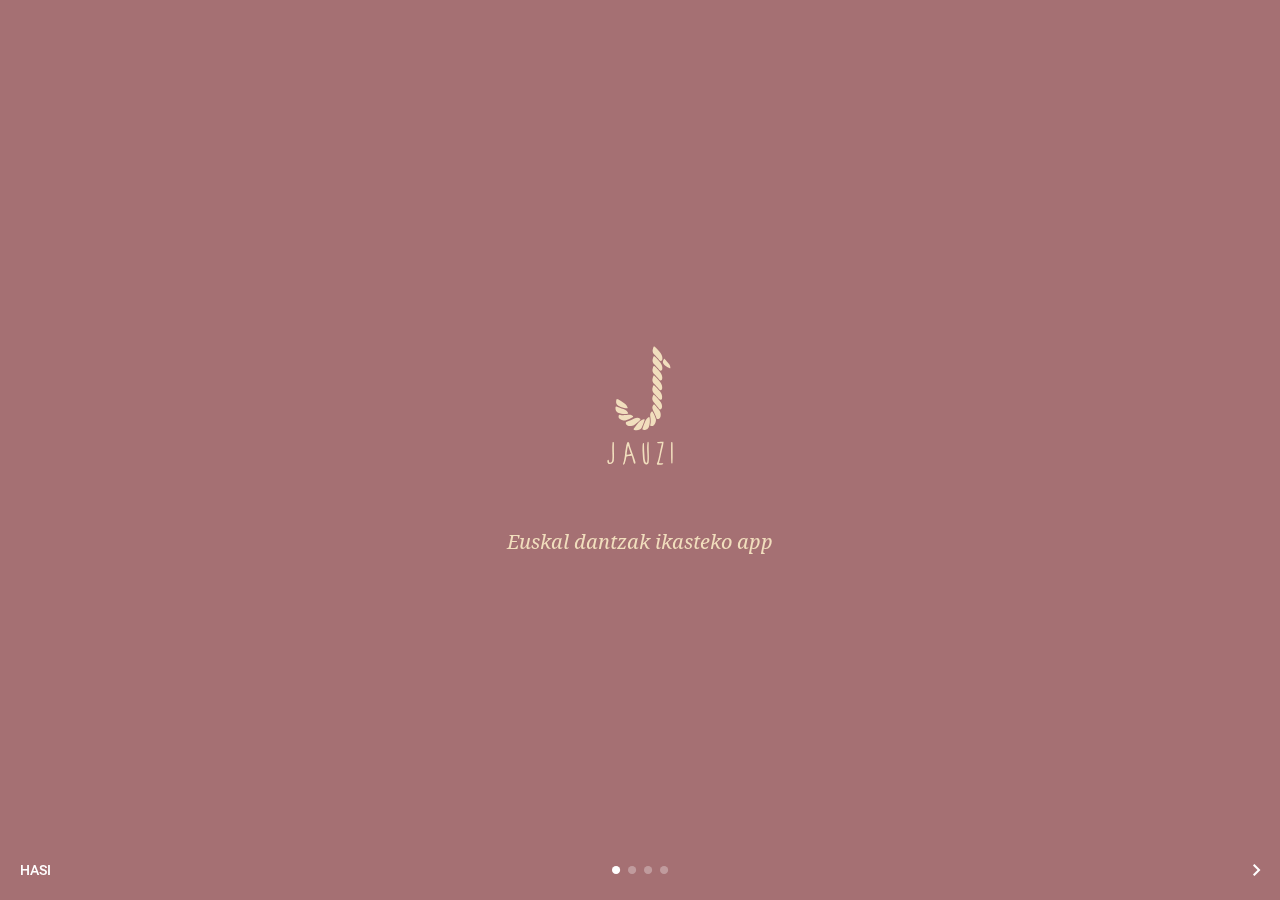
==== www/index.html @ 0dc1f581 "Initial commit" ====
<!DOCTYPE html>
<html>
  <head>
    <meta charset="utf-8">
    <meta name="viewport" content="initial-scale=1, maximum-scale=1, user-scalable=no, width=device-width">
    <title></title>


    <!-- compiled css output -->
    <link rel="stylesheet" href="lib/material-design-icons/css/material-design-iconic-font.min.css">
    <link href="css/ionic.app.css" rel="stylesheet">


    <!-- ionic/angularjs js -->
    <script src="lib/ionic/js/ionic.bundle.js"></script>

    <!-- cordova script (this will be a 404 during development) -->
    <script src="cordova.js"></script>
    <!-- your app's js -->
    <script src="js/app.js"></script>
    
  </head>
  <body class="jauzi" ng-app="jauzi" ng-controller="NavigationCtrl" ng-class="{true:'homescreen'}[$root.isHome]">
      <ion-side-menus>
        <!-- Left menu -->
        <ion-side-menu side="left">
          <div class="side-menu-header">
            <img src="img/logo.svg"/>
          </div>
          <nav>
            <ul>
              <li><a menu-close href="#/">Hasiera</a></li>
              <li><a menu-close href="#/glosarioa">Glosarioa</a></li>
              <li><a menu-close href="#/guriBuruz">JAUZIri buruz</a></li>
              <li><a menu-close href="#/about">Kredituak</a></li>
            </ul>
          </nav>
        </ion-side-menu>

        <ion-side-menu-content>
          <!-- <ion-header-bar class="bar-dark">
            <button class="button icon ion-navicon" data-ng-click="toggleLeft()"></button>
            <h1 class="title">Jauzi</h1>
          </ion-header-bar> -->
          <div ng-show="jbar.visible"
               class="jbar jbar-blue"
               ng-class="{dances:'bg-blue', steps:'bg-green',other:'bg-brown'}[$root.danceOrStep]">
            <button ng-show="jbar.leftAction === 'menu'" class="button" data-ng-click="toggleLeft()"><i class="icon zmdi zmdi-menu"></i></button>
            <button ng-show="jbar.leftAction === 'back'" class="button" data-ng-click="back()"><i class="icon zmdi zmdi-arrow-back"></i></button>
            <h1 class="title">{{jbar.title}}</h1>
          </div>
          <ion-nav-view></ion-nav-view>
        </ion-side-menu-content>

      </ion-side-menus>
    
    <script src="js/plugins/jquery.js"></script>
    <script src="js/controllers/slider.js"></script>
    <script src="js/controllers/dantza.js"></script>
    <script src="js/controllers/glosarioa.js"></script>
    <script src="js/controllers/glosarioaDetail.js"></script>
    <script src="js/controllers/guriBuruz.js"></script>
    <script src="js/controllers/hurratsa.js"></script>
    <script src="js/controllers/home.js"></script>
  </body>
</html>
---- www/lib/material-design-icons/css/material-design-iconic-font.min.css ----
@font-face{font-family:Material-Design-Iconic-Font;src:url(../fonts/Material-Design-Iconic-Font.woff2?v=2.2.0) format('woff2'),url(../fonts/Material-Design-Iconic-Font.woff?v=2.2.0) format('woff'),url(../fonts/Material-Design-Iconic-Font.ttf?v=2.2.0) format('truetype')}.zmdi{display:inline-block;font:normal normal normal 14px/1 'Material-Design-Iconic-Font';font-size:inherit;text-rendering:auto;-webkit-font-smoothing:antialiased;-moz-osx-font-smoothing:grayscale}.zmdi-hc-lg{font-size:1.33333333em;line-height:.75em;vertical-align:-15%}.zmdi-hc-2x{font-size:2em}.zmdi-hc-3x{font-size:3em}.zmdi-hc-4x{font-size:4em}.zmdi-hc-5x{font-size:5em}.zmdi-hc-fw{width:1.28571429em;text-align:center}.zmdi-hc-ul{padding-left:0;margin-left:2.14285714em;list-style-type:none}.zmdi-hc-ul>li{position:relative}.zmdi-hc-li{position:absolute;left:-2.14285714em;width:2.14285714em;top:.14285714em;text-align:center}.zmdi-hc-li.zmdi-hc-lg{left:-1.85714286em}.zmdi-hc-border{padding:.1em .25em;border:solid .1em #9e9e9e;border-radius:2px}.zmdi-hc-border-circle{padding:.1em .25em;border:solid .1em #9e9e9e;border-radius:50%}.zmdi.pull-left{float:left;margin-right:.15em}.zmdi.pull-right{float:right;margin-left:.15em}.zmdi-hc-spin{-webkit-animation:zmdi-spin 1.5s infinite linear;animation:zmdi-spin 1.5s infinite linear}.zmdi-hc-spin-reverse{-webkit-animation:zmdi-spin-reverse 1.5s infinite linear;animation:zmdi-spin-reverse 1.5s infinite linear}@-webkit-keyframes zmdi-spin{0%{-webkit-transform:rotate(0deg);transform:rotate(0deg)}100%{-webkit-transform:rotate(359deg);transform:rotate(359deg)}}@keyframes zmdi-spin{0%{-webkit-transform:rotate(0deg);transform:rotate(0deg)}100%{-webkit-transform:rotate(359deg);transform:rotate(359deg)}}@-webkit-keyframes zmdi-spin-reverse{0%{-webkit-transform:rotate(0deg);transform:rotate(0deg)}100%{-webkit-transform:rotate(-359deg);transform:rotate(-359deg)}}@keyframes zmdi-spin-reverse{0%{-webkit-transform:rotate(0deg);transform:rotate(0deg)}100%{-webkit-transform:rotate(-359deg);transform:rotate(-359deg)}}.zmdi-hc-rotate-90{-webkit-transform:rotate(90deg);-ms-transform:rotate(90deg);transform:rotate(90deg)}.zmdi-hc-rotate-180{-webkit-transform:rotate(180deg);-ms-transform:rotate(180deg);transform:rotate(180deg)}.zmdi-hc-rotate-270{-webkit-transform:rotate(270deg);-ms-transform:rotate(270deg);transform:rotate(270deg)}.zmdi-hc-flip-horizontal{-webkit-transform:scale(-1,1);-ms-transform:scale(-1,1);transform:scale(-1,1)}.zmdi-hc-flip-vertical{-webkit-transform:scale(1,-1);-ms-transform:scale(1,-1);transform:scale(1,-1)}.zmdi-hc-stack{position:relative;display:inline-block;width:2em;height:2em;line-height:2em;vertical-align:middle}.zmdi-hc-stack-1x,.zmdi-hc-stack-2x{position:absolute;left:0;width:100%;text-align:center}.zmdi-hc-stack-1x{line-height:inherit}.zmdi-hc-stack-2x{font-size:2em}.zmdi-hc-inverse{color:#fff}.zmdi-3d-rotation:before{content:'\f101'}.zmdi-airplane-off:before{content:'\f102'}.zmdi-airplane:before{content:'\f103'}.zmdi-album:before{content:'\f104'}.zmdi-archive:before{content:'\f105'}.zmdi-assignment-account:before{content:'\f106'}.zmdi-assignment-alert:before{content:'\f107'}.zmdi-assignment-check:before{content:'\f108'}.zmdi-assignment-o:before{content:'\f109'}.zmdi-assignment-return:before{content:'\f10a'}.zmdi-assignment-returned:before{content:'\f10b'}.zmdi-assignment:before{content:'\f10c'}.zmdi-attachment-alt:before{content:'\f10d'}.zmdi-attachment:before{content:'\f10e'}.zmdi-audio:before{content:'\f10f'}.zmdi-badge-check:before{content:'\f110'}.zmdi-balance-wallet:before{content:'\f111'}.zmdi-balance:before{content:'\f112'}.zmdi-battery-alert:before{content:'\f113'}.zmdi-battery-flash:before{content:'\f114'}.zmdi-battery-unknown:before{content:'\f115'}.zmdi-battery:before{content:'\f116'}.zmdi-bike:before{content:'\f117'}.zmdi-block-alt:before{content:'\f118'}.zmdi-block:before{content:'\f119'}.zmdi-boat:before{content:'\f11a'}.zmdi-book-image:before{content:'\f11b'}.zmdi-book:before{content:'\f11c'}.zmdi-bookmark-outline:before{content:'\f11d'}.zmdi-bookmark:before{content:'\f11e'}.zmdi-brush:before{content:'\f11f'}.zmdi-bug:before{content:'\f120'}.zmdi-bus:before{content:'\f121'}.zmdi-cake:before{content:'\f122'}.zmdi-car-taxi:before{content:'\f123'}.zmdi-car-wash:before{content:'\f124'}.zmdi-car:before{content:'\f125'}.zmdi-card-giftcard:before{content:'\f126'}.zmdi-card-membership:before{content:'\f127'}.zmdi-card-travel:before{content:'\f128'}.zmdi-card:before{content:'\f129'}.zmdi-case-check:before{content:'\f12a'}.zmdi-case-download:before{content:'\f12b'}.zmdi-case-play:before{content:'\f12c'}.zmdi-case:before{content:'\f12d'}.zmdi-cast-connected:before{content:'\f12e'}.zmdi-cast:before{content:'\f12f'}.zmdi-chart-donut:before{content:'\f130'}.zmdi-chart:before{content:'\f131'}.zmdi-city-alt:before{content:'\f132'}.zmdi-city:before{content:'\f133'}.zmdi-close-circle-o:before{content:'\f134'}.zmdi-close-circle:before{content:'\f135'}.zmdi-close:before{content:'\f136'}.zmdi-cocktail:before{content:'\f137'}.zmdi-code-setting:before{content:'\f138'}.zmdi-code-smartphone:before{content:'\f139'}.zmdi-code:before{content:'\f13a'}.zmdi-coffee:before{content:'\f13b'}.zmdi-collection-bookmark:before{content:'\f13c'}.zmdi-collection-case-play:before{content:'\f13d'}.zmdi-collection-folder-image:before{content:'\f13e'}.zmdi-collection-image-o:before{content:'\f13f'}.zmdi-collection-image:before{content:'\f140'}.zmdi-collection-item-1:before{content:'\f141'}.zmdi-collection-item-2:before{content:'\f142'}.zmdi-collection-item-3:before{content:'\f143'}.zmdi-collection-item-4:before{content:'\f144'}.zmdi-collection-item-5:before{content:'\f145'}.zmdi-collection-item-6:before{content:'\f146'}.zmdi-collection-item-7:before{content:'\f147'}.zmdi-collection-item-8:before{content:'\f148'}.zmdi-collection-item-9-plus:before{content:'\f149'}.zmdi-collection-item-9:before{content:'\f14a'}.zmdi-collection-item:before{content:'\f14b'}.zmdi-collection-music:before{content:'\f14c'}.zmdi-collection-pdf:before{content:'\f14d'}.zmdi-collection-plus:before{content:'\f14e'}.zmdi-collection-speaker:before{content:'\f14f'}.zmdi-collection-text:before{content:'\f150'}.zmdi-collection-video:before{content:'\f151'}.zmdi-compass:before{content:'\f152'}.zmdi-cutlery:before{content:'\f153'}.zmdi-delete:before{content:'\f154'}.zmdi-dialpad:before{content:'\f155'}.zmdi-dns:before{content:'\f156'}.zmdi-drink:before{content:'\f157'}.zmdi-edit:before{content:'\f158'}.zmdi-email-open:before{content:'\f159'}.zmdi-email:before{content:'\f15a'}.zmdi-eye-off:before{content:'\f15b'}.zmdi-eye:before{content:'\f15c'}.zmdi-eyedropper:before{content:'\f15d'}.zmdi-favorite-outline:before{content:'\f15e'}.zmdi-favorite:before{content:'\f15f'}.zmdi-filter-list:before{content:'\f160'}.zmdi-fire:before{content:'\f161'}.zmdi-flag:before{content:'\f162'}.zmdi-flare:before{content:'\f163'}.zmdi-flash-auto:before{content:'\f164'}.zmdi-flash-off:before{content:'\f165'}.zmdi-flash:before{content:'\f166'}.zmdi-flip:before{content:'\f167'}.zmdi-flower-alt:before{content:'\f168'}.zmdi-flower:before{content:'\f169'}.zmdi-font:before{content:'\f16a'}.zmdi-fullscreen-alt:before{content:'\f16b'}.zmdi-fullscreen-exit:before{content:'\f16c'}.zmdi-fullscreen:before{content:'\f16d'}.zmdi-functions:before{content:'\f16e'}.zmdi-gas-station:before{content:'\f16f'}.zmdi-gesture:before{content:'\f170'}.zmdi-globe-alt:before{content:'\f171'}.zmdi-globe-lock:before{content:'\f172'}.zmdi-globe:before{content:'\f173'}.zmdi-graduation-cap:before{content:'\f174'}.zmdi-home:before{content:'\f175'}.zmdi-hospital-alt:before{content:'\f176'}.zmdi-hospital:before{content:'\f177'}.zmdi-hotel:before{content:'\f178'}.zmdi-hourglass-alt:before{content:'\f179'}.zmdi-hourglass-outline:before{content:'\f17a'}.zmdi-hourglass:before{content:'\f17b'}.zmdi-http:before{content:'\f17c'}.zmdi-image-alt:before{content:'\f17d'}.zmdi-image-o:before{content:'\f17e'}.zmdi-image:before{content:'\f17f'}.zmdi-inbox:before{content:'\f180'}.zmdi-invert-colors-off:before{content:'\f181'}.zmdi-invert-colors:before{content:'\f182'}.zmdi-key:before{content:'\f183'}.zmdi-label-alt-outline:before{content:'\f184'}.zmdi-label-alt:before{content:'\f185'}.zmdi-label-heart:before{content:'\f186'}.zmdi-label:before{content:'\f187'}.zmdi-labels:before{content:'\f188'}.zmdi-lamp:before{content:'\f189'}.zmdi-landscape:before{content:'\f18a'}.zmdi-layers-off:before{content:'\f18b'}.zmdi-layers:before{content:'\f18c'}.zmdi-library:before{content:'\f18d'}.zmdi-link:before{content:'\f18e'}.zmdi-lock-open:before{content:'\f18f'}.zmdi-lock-outline:before{content:'\f190'}.zmdi-lock:before{content:'\f191'}.zmdi-mail-reply-all:before{content:'\f192'}.zmdi-mail-reply:before{content:'\f193'}.zmdi-mail-send:before{content:'\f194'}.zmdi-mall:before{content:'\f195'}.zmdi-map:before{content:'\f196'}.zmdi-menu:before{content:'\f197'}.zmdi-money-box:before{content:'\f198'}.zmdi-money-off:before{content:'\f199'}.zmdi-money:before{content:'\f19a'}.zmdi-more-vert:before{content:'\f19b'}.zmdi-more:before{content:'\f19c'}.zmdi-movie-alt:before{content:'\f19d'}.zmdi-movie:before{content:'\f19e'}.zmdi-nature-people:before{content:'\f19f'}.zmdi-nature:before{content:'\f1a0'}.zmdi-navigation:before{content:'\f1a1'}.zmdi-open-in-browser:before{content:'\f1a2'}.zmdi-open-in-new:before{content:'\f1a3'}.zmdi-palette:before{content:'\f1a4'}.zmdi-parking:before{content:'\f1a5'}.zmdi-pin-account:before{content:'\f1a6'}.zmdi-pin-assistant:before{content:'\f1a7'}.zmdi-pin-drop:before{content:'\f1a8'}.zmdi-pin-help:before{content:'\f1a9'}.zmdi-pin-off:before{content:'\f1aa'}.zmdi-pin:before{content:'\f1ab'}.zmdi-pizza:before{content:'\f1ac'}.zmdi-plaster:before{content:'\f1ad'}.zmdi-power-setting:before{content:'\f1ae'}.zmdi-power:before{content:'\f1af'}.zmdi-print:before{content:'\f1b0'}.zmdi-puzzle-piece:before{content:'\f1b1'}.zmdi-quote:before{content:'\f1b2'}.zmdi-railway:before{content:'\f1b3'}.zmdi-receipt:before{content:'\f1b4'}.zmdi-refresh-alt:before{content:'\f1b5'}.zmdi-refresh-sync-alert:before{content:'\f1b6'}.zmdi-refresh-sync-off:before{content:'\f1b7'}.zmdi-refresh-sync:before{content:'\f1b8'}.zmdi-refresh:before{content:'\f1b9'}.zmdi-roller:before{content:'\f1ba'}.zmdi-ruler:before{content:'\f1bb'}.zmdi-scissors:before{content:'\f1bc'}.zmdi-screen-rotation-lock:before{content:'\f1bd'}.zmdi-screen-rotation:before{content:'\f1be'}.zmdi-search-for:before{content:'\f1bf'}.zmdi-search-in-file:before{content:'\f1c0'}.zmdi-search-in-page:before{content:'\f1c1'}.zmdi-search-replace:before{content:'\f1c2'}.zmdi-search:before{content:'\f1c3'}.zmdi-seat:before{content:'\f1c4'}.zmdi-settings-square:before{content:'\f1c5'}.zmdi-settings:before{content:'\f1c6'}.zmdi-shield-check:before{content:'\f1c7'}.zmdi-shield-security:before{content:'\f1c8'}.zmdi-shopping-basket:before{content:'\f1c9'}.zmdi-shopping-cart-plus:before{content:'\f1ca'}.zmdi-shopping-cart:before{content:'\f1cb'}.zmdi-sign-in:before{content:'\f1cc'}.zmdi-sort-amount-asc:before{content:'\f1cd'}.zmdi-sort-amount-desc:before{content:'\f1ce'}.zmdi-sort-asc:before{content:'\f1cf'}.zmdi-sort-desc:before{content:'\f1d0'}.zmdi-spellcheck:before{content:'\f1d1'}.zmdi-storage:before{content:'\f1d2'}.zmdi-store-24:before{content:'\f1d3'}.zmdi-store:before{content:'\f1d4'}.zmdi-subway:before{content:'\f1d5'}.zmdi-sun:before{content:'\f1d6'}.zmdi-tab-unselected:before{content:'\f1d7'}.zmdi-tab:before{content:'\f1d8'}.zmdi-tag-close:before{content:'\f1d9'}.zmdi-tag-more:before{content:'\f1da'}.zmdi-tag:before{content:'\f1db'}.zmdi-thumb-down:before{content:'\f1dc'}.zmdi-thumb-up-down:before{content:'\f1dd'}.zmdi-thumb-up:before{content:'\f1de'}.zmdi-ticket-star:before{content:'\f1df'}.zmdi-toll:before{content:'\f1e0'}.zmdi-toys:before{content:'\f1e1'}.zmdi-traffic:before{content:'\f1e2'}.zmdi-translate:before{content:'\f1e3'}.zmdi-triangle-down:before{content:'\f1e4'}.zmdi-triangle-up:before{content:'\f1e5'}.zmdi-truck:before{content:'\f1e6'}.zmdi-turning-sign:before{content:'\f1e7'}.zmdi-wallpaper:before{content:'\f1e8'}.zmdi-washing-machine:before{content:'\f1e9'}.zmdi-window-maximize:before{content:'\f1ea'}.zmdi-window-minimize:before{content:'\f1eb'}.zmdi-window-restore:before{content:'\f1ec'}.zmdi-wrench:before{content:'\f1ed'}.zmdi-zoom-in:before{content:'\f1ee'}.zmdi-zoom-out:before{content:'\f1ef'}.zmdi-alert-circle-o:before{content:'\f1f0'}.zmdi-alert-circle:before{content:'\f1f1'}.zmdi-alert-octagon:before{content:'\f1f2'}.zmdi-alert-polygon:before{content:'\f1f3'}.zmdi-alert-triangle:before{content:'\f1f4'}.zmdi-help-outline:before{content:'\f1f5'}.zmdi-help:before{content:'\f1f6'}.zmdi-info-outline:before{content:'\f1f7'}.zmdi-info:before{content:'\f1f8'}.zmdi-notifications-active:before{content:'\f1f9'}.zmdi-notifications-add:before{content:'\f1fa'}.zmdi-notifications-none:before{content:'\f1fb'}.zmdi-notifications-off:before{content:'\f1fc'}.zmdi-notifications-paused:before{content:'\f1fd'}.zmdi-notifications:before{content:'\f1fe'}.zmdi-account-add:before{content:'\f1ff'}.zmdi-account-box-mail:before{content:'\f200'}.zmdi-account-box-o:before{content:'\f201'}.zmdi-account-box-phone:before{content:'\f202'}.zmdi-account-box:before{content:'\f203'}.zmdi-account-calendar:before{content:'\f204'}.zmdi-account-circle:before{content:'\f205'}.zmdi-account-o:before{content:'\f206'}.zmdi-account:before{content:'\f207'}.zmdi-accounts-add:before{content:'\f208'}.zmdi-accounts-alt:before{content:'\f209'}.zmdi-accounts-list-alt:before{content:'\f20a'}.zmdi-accounts-list:before{content:'\f20b'}.zmdi-accounts-outline:before{content:'\f20c'}.zmdi-accounts:before{content:'\f20d'}.zmdi-face:before{content:'\f20e'}.zmdi-female:before{content:'\f20f'}.zmdi-male-alt:before{content:'\f210'}.zmdi-male-female:before{content:'\f211'}.zmdi-male:before{content:'\f212'}.zmdi-mood-bad:before{content:'\f213'}.zmdi-mood:before{content:'\f214'}.zmdi-run:before{content:'\f215'}.zmdi-walk:before{content:'\f216'}.zmdi-cloud-box:before{content:'\f217'}.zmdi-cloud-circle:before{content:'\f218'}.zmdi-cloud-done:before{content:'\f219'}.zmdi-cloud-download:before{content:'\f21a'}.zmdi-cloud-off:before{content:'\f21b'}.zmdi-cloud-outline-alt:before{content:'\f21c'}.zmdi-cloud-outline:before{content:'\f21d'}.zmdi-cloud-upload:before{content:'\f21e'}.zmdi-cloud:before{content:'\f21f'}.zmdi-download:before{content:'\f220'}.zmdi-file-plus:before{content:'\f221'}.zmdi-file-text:before{content:'\f222'}.zmdi-file:before{content:'\f223'}.zmdi-folder-outline:before{content:'\f224'}.zmdi-folder-person:before{content:'\f225'}.zmdi-folder-star-alt:before{content:'\f226'}.zmdi-folder-star:before{content:'\f227'}.zmdi-folder:before{content:'\f228'}.zmdi-gif:before{content:'\f229'}.zmdi-upload:before{content:'\f22a'}.zmdi-border-all:before{content:'\f22b'}.zmdi-border-bottom:before{content:'\f22c'}.zmdi-border-clear:before{content:'\f22d'}.zmdi-border-color:before{content:'\f22e'}.zmdi-border-horizontal:before{content:'\f22f'}.zmdi-border-inner:before{content:'\f230'}.zmdi-border-left:before{content:'\f231'}.zmdi-border-outer:before{content:'\f232'}.zmdi-border-right:before{content:'\f233'}.zmdi-border-style:before{content:'\f234'}.zmdi-border-top:before{content:'\f235'}.zmdi-border-vertical:before{content:'\f236'}.zmdi-copy:before{content:'\f237'}.zmdi-crop:before{content:'\f238'}.zmdi-format-align-center:before{content:'\f239'}.zmdi-format-align-justify:before{content:'\f23a'}.zmdi-format-align-left:before{content:'\f23b'}.zmdi-format-align-right:before{content:'\f23c'}.zmdi-format-bold:before{content:'\f23d'}.zmdi-format-clear-all:before{content:'\f23e'}.zmdi-format-clear:before{content:'\f23f'}.zmdi-format-color-fill:before{content:'\f240'}.zmdi-format-color-reset:before{content:'\f241'}.zmdi-format-color-text:before{content:'\f242'}.zmdi-format-indent-decrease:before{content:'\f243'}.zmdi-format-indent-increase:before{content:'\f244'}.zmdi-format-italic:before{content:'\f245'}.zmdi-format-line-spacing:before{content:'\f246'}.zmdi-format-list-bulleted:before{content:'\f247'}.zmdi-format-list-numbered:before{content:'\f248'}.zmdi-format-ltr:before{content:'\f249'}.zmdi-format-rtl:before{content:'\f24a'}.zmdi-format-size:before{content:'\f24b'}.zmdi-format-strikethrough-s:before{content:'\f24c'}.zmdi-format-strikethrough:before{content:'\f24d'}.zmdi-format-subject:before{content:'\f24e'}.zmdi-format-underlined:before{content:'\f24f'}.zmdi-format-valign-bottom:before{content:'\f250'}.zmdi-format-valign-center:before{content:'\f251'}.zmdi-format-valign-top:before{content:'\f252'}.zmdi-redo:before{content:'\f253'}.zmdi-select-all:before{content:'\f254'}.zmdi-space-bar:before{content:'\f255'}.zmdi-text-format:before{content:'\f256'}.zmdi-transform:before{content:'\f257'}.zmdi-undo:before{content:'\f258'}.zmdi-wrap-text:before{content:'\f259'}.zmdi-comment-alert:before{content:'\f25a'}.zmdi-comment-alt-text:before{content:'\f25b'}.zmdi-comment-alt:before{content:'\f25c'}.zmdi-comment-edit:before{content:'\f25d'}.zmdi-comment-image:before{content:'\f25e'}.zmdi-comment-list:before{content:'\f25f'}.zmdi-comment-more:before{content:'\f260'}.zmdi-comment-outline:before{content:'\f261'}.zmdi-comment-text-alt:before{content:'\f262'}.zmdi-comment-text:before{content:'\f263'}.zmdi-comment-video:before{content:'\f264'}.zmdi-comment:before{content:'\f265'}.zmdi-comments:before{content:'\f266'}.zmdi-check-all:before{content:'\f267'}.zmdi-check-circle-u:before{content:'\f268'}.zmdi-check-circle:before{content:'\f269'}.zmdi-check-square:before{content:'\f26a'}.zmdi-check:before{content:'\f26b'}.zmdi-circle-o:before{content:'\f26c'}.zmdi-circle:before{content:'\f26d'}.zmdi-dot-circle-alt:before{content:'\f26e'}.zmdi-dot-circle:before{content:'\f26f'}.zmdi-minus-circle-outline:before{content:'\f270'}.zmdi-minus-circle:before{content:'\f271'}.zmdi-minus-square:before{content:'\f272'}.zmdi-minus:before{content:'\f273'}.zmdi-plus-circle-o-duplicate:before{content:'\f274'}.zmdi-plus-circle-o:before{content:'\f275'}.zmdi-plus-circle:before{content:'\f276'}.zmdi-plus-square:before{content:'\f277'}.zmdi-plus:before{content:'\f278'}.zmdi-square-o:before{content:'\f279'}.zmdi-star-circle:before{content:'\f27a'}.zmdi-star-half:before{content:'\f27b'}.zmdi-star-outline:before{content:'\f27c'}.zmdi-star:before{content:'\f27d'}.zmdi-bluetooth-connected:before{content:'\f27e'}.zmdi-bluetooth-off:before{content:'\f27f'}.zmdi-bluetooth-search:before{content:'\f280'}.zmdi-bluetooth-setting:before{content:'\f281'}.zmdi-bluetooth:before{content:'\f282'}.zmdi-camera-add:before{content:'\f283'}.zmdi-camera-alt:before{content:'\f284'}.zmdi-camera-bw:before{content:'\f285'}.zmdi-camera-front:before{content:'\f286'}.zmdi-camera-mic:before{content:'\f287'}.zmdi-camera-party-mode:before{content:'\f288'}.zmdi-camera-rear:before{content:'\f289'}.zmdi-camera-roll:before{content:'\f28a'}.zmdi-camera-switch:before{content:'\f28b'}.zmdi-camera:before{content:'\f28c'}.zmdi-card-alert:before{content:'\f28d'}.zmdi-card-off:before{content:'\f28e'}.zmdi-card-sd:before{content:'\f28f'}.zmdi-card-sim:before{content:'\f290'}.zmdi-desktop-mac:before{content:'\f291'}.zmdi-desktop-windows:before{content:'\f292'}.zmdi-device-hub:before{content:'\f293'}.zmdi-devices-off:before{content:'\f294'}.zmdi-devices:before{content:'\f295'}.zmdi-dock:before{content:'\f296'}.zmdi-floppy:before{content:'\f297'}.zmdi-gamepad:before{content:'\f298'}.zmdi-gps-dot:before{content:'\f299'}.zmdi-gps-off:before{content:'\f29a'}.zmdi-gps:before{content:'\f29b'}.zmdi-headset-mic:before{content:'\f29c'}.zmdi-headset:before{content:'\f29d'}.zmdi-input-antenna:before{content:'\f29e'}.zmdi-input-composite:before{content:'\f29f'}.zmdi-input-hdmi:before{content:'\f2a0'}.zmdi-input-power:before{content:'\f2a1'}.zmdi-input-svideo:before{content:'\f2a2'}.zmdi-keyboard-hide:before{content:'\f2a3'}.zmdi-keyboard:before{content:'\f2a4'}.zmdi-laptop-chromebook:before{content:'\f2a5'}.zmdi-laptop-mac:before{content:'\f2a6'}.zmdi-laptop:before{content:'\f2a7'}.zmdi-mic-off:before{content:'\f2a8'}.zmdi-mic-outline:before{content:'\f2a9'}.zmdi-mic-setting:before{content:'\f2aa'}.zmdi-mic:before{content:'\f2ab'}.zmdi-mouse:before{content:'\f2ac'}.zmdi-network-alert:before{content:'\f2ad'}.zmdi-network-locked:before{content:'\f2ae'}.zmdi-network-off:before{content:'\f2af'}.zmdi-network-outline:before{content:'\f2b0'}.zmdi-network-setting:before{content:'\f2b1'}.zmdi-network:before{content:'\f2b2'}.zmdi-phone-bluetooth:before{content:'\f2b3'}.zmdi-phone-end:before{content:'\f2b4'}.zmdi-phone-forwarded:before{content:'\f2b5'}.zmdi-phone-in-talk:before{content:'\f2b6'}.zmdi-phone-locked:before{content:'\f2b7'}.zmdi-phone-missed:before{content:'\f2b8'}.zmdi-phone-msg:before{content:'\f2b9'}.zmdi-phone-paused:before{content:'\f2ba'}.zmdi-phone-ring:before{content:'\f2bb'}.zmdi-phone-setting:before{content:'\f2bc'}.zmdi-phone-sip:before{content:'\f2bd'}.zmdi-phone:before{content:'\f2be'}.zmdi-portable-wifi-changes:before{content:'\f2bf'}.zmdi-portable-wifi-off:before{content:'\f2c0'}.zmdi-portable-wifi:before{content:'\f2c1'}.zmdi-radio:before{content:'\f2c2'}.zmdi-reader:before{content:'\f2c3'}.zmdi-remote-control-alt:before{content:'\f2c4'}.zmdi-remote-control:before{content:'\f2c5'}.zmdi-router:before{content:'\f2c6'}.zmdi-scanner:before{content:'\f2c7'}.zmdi-smartphone-android:before{content:'\f2c8'}.zmdi-smartphone-download:before{content:'\f2c9'}.zmdi-smartphone-erase:before{content:'\f2ca'}.zmdi-smartphone-info:before{content:'\f2cb'}.zmdi-smartphone-iphone:before{content:'\f2cc'}.zmdi-smartphone-landscape-lock:before{content:'\f2cd'}.zmdi-smartphone-landscape:before{content:'\f2ce'}.zmdi-smartphone-lock:before{content:'\f2cf'}.zmdi-smartphone-portrait-lock:before{content:'\f2d0'}.zmdi-smartphone-ring:before{content:'\f2d1'}.zmdi-smartphone-setting:before{content:'\f2d2'}.zmdi-smartphone-setup:before{content:'\f2d3'}.zmdi-smartphone:before{content:'\f2d4'}.zmdi-speaker:before{content:'\f2d5'}.zmdi-tablet-android:before{content:'\f2d6'}.zmdi-tablet-mac:before{content:'\f2d7'}.zmdi-tablet:before{content:'\f2d8'}.zmdi-tv-alt-play:before{content:'\f2d9'}.zmdi-tv-list:before{content:'\f2da'}.zmdi-tv-play:before{content:'\f2db'}.zmdi-tv:before{content:'\f2dc'}.zmdi-usb:before{content:'\f2dd'}.zmdi-videocam-off:before{content:'\f2de'}.zmdi-videocam-switch:before{content:'\f2df'}.zmdi-videocam:before{content:'\f2e0'}.zmdi-watch:before{content:'\f2e1'}.zmdi-wifi-alt-2:before{content:'\f2e2'}.zmdi-wifi-alt:before{content:'\f2e3'}.zmdi-wifi-info:before{content:'\f2e4'}.zmdi-wifi-lock:before{content:'\f2e5'}.zmdi-wifi-off:before{content:'\f2e6'}.zmdi-wifi-outline:before{content:'\f2e7'}.zmdi-wifi:before{content:'\f2e8'}.zmdi-arrow-left-bottom:before{content:'\f2e9'}.zmdi-arrow-left:before{content:'\f2ea'}.zmdi-arrow-merge:before{content:'\f2eb'}.zmdi-arrow-missed:before{content:'\f2ec'}.zmdi-arrow-right-top:before{content:'\f2ed'}.zmdi-arrow-right:before{content:'\f2ee'}.zmdi-arrow-split:before{content:'\f2ef'}.zmdi-arrows:before{content:'\f2f0'}.zmdi-caret-down-circle:before{content:'\f2f1'}.zmdi-caret-down:before{content:'\f2f2'}.zmdi-caret-left-circle:before{content:'\f2f3'}.zmdi-caret-left:before{content:'\f2f4'}.zmdi-caret-right-circle:before{content:'\f2f5'}.zmdi-caret-right:before{content:'\f2f6'}.zmdi-caret-up-circle:before{content:'\f2f7'}.zmdi-caret-up:before{content:'\f2f8'}.zmdi-chevron-down:before{content:'\f2f9'}.zmdi-chevron-left:before{content:'\f2fa'}.zmdi-chevron-right:before{content:'\f2fb'}.zmdi-chevron-up:before{content:'\f2fc'}.zmdi-forward:before{content:'\f2fd'}.zmdi-long-arrow-down:before{content:'\f2fe'}.zmdi-long-arrow-left:before{content:'\f2ff'}.zmdi-long-arrow-return:before{content:'\f300'}.zmdi-long-arrow-right:before{content:'\f301'}.zmdi-long-arrow-tab:before{content:'\f302'}.zmdi-long-arrow-up:before{content:'\f303'}.zmdi-rotate-ccw:before{content:'\f304'}.zmdi-rotate-cw:before{content:'\f305'}.zmdi-rotate-left:before{content:'\f306'}.zmdi-rotate-right:before{content:'\f307'}.zmdi-square-down:before{content:'\f308'}.zmdi-square-right:before{content:'\f309'}.zmdi-swap-alt:before{content:'\f30a'}.zmdi-swap-vertical-circle:before{content:'\f30b'}.zmdi-swap-vertical:before{content:'\f30c'}.zmdi-swap:before{content:'\f30d'}.zmdi-trending-down:before{content:'\f30e'}.zmdi-trending-flat:before{content:'\f30f'}.zmdi-trending-up:before{content:'\f310'}.zmdi-unfold-less:before{content:'\f311'}.zmdi-unfold-more:before{content:'\f312'}.zmdi-apps:before{content:'\f313'}.zmdi-grid-off:before{content:'\f314'}.zmdi-grid:before{content:'\f315'}.zmdi-view-agenda:before{content:'\f316'}.zmdi-view-array:before{content:'\f317'}.zmdi-view-carousel:before{content:'\f318'}.zmdi-view-column:before{content:'\f319'}.zmdi-view-comfy:before{content:'\f31a'}.zmdi-view-compact:before{content:'\f31b'}.zmdi-view-dashboard:before{content:'\f31c'}.zmdi-view-day:before{content:'\f31d'}.zmdi-view-headline:before{content:'\f31e'}.zmdi-view-list-alt:before{content:'\f31f'}.zmdi-view-list:before{content:'\f320'}.zmdi-view-module:before{content:'\f321'}.zmdi-view-quilt:before{content:'\f322'}.zmdi-view-stream:before{content:'\f323'}.zmdi-view-subtitles:before{content:'\f324'}.zmdi-view-toc:before{content:'\f325'}.zmdi-view-web:before{content:'\f326'}.zmdi-view-week:before{content:'\f327'}.zmdi-widgets:before{content:'\f328'}.zmdi-alarm-check:before{content:'\f329'}.zmdi-alarm-off:before{content:'\f32a'}.zmdi-alarm-plus:before{content:'\f32b'}.zmdi-alarm-snooze:before{content:'\f32c'}.zmdi-alarm:before{content:'\f32d'}.zmdi-calendar-alt:before{content:'\f32e'}.zmdi-calendar-check:before{content:'\f32f'}.zmdi-calendar-close:before{content:'\f330'}.zmdi-calendar-note:before{content:'\f331'}.zmdi-calendar:before{content:'\f332'}.zmdi-time-countdown:before{content:'\f333'}.zmdi-time-interval:before{content:'\f334'}.zmdi-time-restore-setting:before{content:'\f335'}.zmdi-time-restore:before{content:'\f336'}.zmdi-time:before{content:'\f337'}.zmdi-timer-off:before{content:'\f338'}.zmdi-timer:before{content:'\f339'}.zmdi-android-alt:before{content:'\f33a'}.zmdi-android:before{content:'\f33b'}.zmdi-apple:before{content:'\f33c'}.zmdi-behance:before{content:'\f33d'}.zmdi-codepen:before{content:'\f33e'}.zmdi-dribbble:before{content:'\f33f'}.zmdi-dropbox:before{content:'\f340'}.zmdi-evernote:before{content:'\f341'}.zmdi-facebook-box:before{content:'\f342'}.zmdi-facebook:before{content:'\f343'}.zmdi-github-box:before{content:'\f344'}.zmdi-github:before{content:'\f345'}.zmdi-google-drive:before{content:'\f346'}.zmdi-google-earth:before{content:'\f347'}.zmdi-google-glass:before{content:'\f348'}.zmdi-google-maps:before{content:'\f349'}.zmdi-google-pages:before{content:'\f34a'}.zmdi-google-play:before{content:'\f34b'}.zmdi-google-plus-box:before{content:'\f34c'}.zmdi-google-plus:before{content:'\f34d'}.zmdi-google:before{content:'\f34e'}.zmdi-instagram:before{content:'\f34f'}.zmdi-language-css3:before{content:'\f350'}.zmdi-language-html5:before{content:'\f351'}.zmdi-language-javascript:before{content:'\f352'}.zmdi-language-python-alt:before{content:'\f353'}.zmdi-language-python:before{content:'\f354'}.zmdi-lastfm:before{content:'\f355'}.zmdi-linkedin-box:before{content:'\f356'}.zmdi-paypal:before{content:'\f357'}.zmdi-pinterest-box:before{content:'\f358'}.zmdi-pocket:before{content:'\f359'}.zmdi-polymer:before{content:'\f35a'}.zmdi-share:before{content:'\f35b'}.zmdi-stackoverflow:before{content:'\f35c'}.zmdi-steam-square:before{content:'\f35d'}.zmdi-steam:before{content:'\f35e'}.zmdi-twitter-box:before{content:'\f35f'}.zmdi-twitter:before{content:'\f360'}.zmdi-vk:before{content:'\f361'}.zmdi-wikipedia:before{content:'\f362'}.zmdi-windows:before{content:'\f363'}.zmdi-aspect-ratio-alt:before{content:'\f364'}.zmdi-aspect-ratio:before{content:'\f365'}.zmdi-blur-circular:before{content:'\f366'}.zmdi-blur-linear:before{content:'\f367'}.zmdi-blur-off:before{content:'\f368'}.zmdi-blur:before{content:'\f369'}.zmdi-brightness-2:before{content:'\f36a'}.zmdi-brightness-3:before{content:'\f36b'}.zmdi-brightness-4:before{content:'\f36c'}.zmdi-brightness-5:before{content:'\f36d'}.zmdi-brightness-6:before{content:'\f36e'}.zmdi-brightness-7:before{content:'\f36f'}.zmdi-brightness-auto:before{content:'\f370'}.zmdi-brightness-setting:before{content:'\f371'}.zmdi-broken-image:before{content:'\f372'}.zmdi-center-focus-strong:before{content:'\f373'}.zmdi-center-focus-weak:before{content:'\f374'}.zmdi-compare:before{content:'\f375'}.zmdi-crop-16-9:before{content:'\f376'}.zmdi-crop-3-2:before{content:'\f377'}.zmdi-crop-5-4:before{content:'\f378'}.zmdi-crop-7-5:before{content:'\f379'}.zmdi-crop-din:before{content:'\f37a'}.zmdi-crop-free:before{content:'\f37b'}.zmdi-crop-landscape:before{content:'\f37c'}.zmdi-crop-portrait:before{content:'\f37d'}.zmdi-crop-square:before{content:'\f37e'}.zmdi-exposure-alt:before{content:'\f37f'}.zmdi-exposure:before{content:'\f380'}.zmdi-filter-b-and-w:before{content:'\f381'}.zmdi-filter-center-focus:before{content:'\f382'}.zmdi-filter-frames:before{content:'\f383'}.zmdi-filter-tilt-shift:before{content:'\f384'}.zmdi-gradient:before{content:'\f385'}.zmdi-grain:before{content:'\f386'}.zmdi-graphic-eq:before{content:'\f387'}.zmdi-hdr-off:before{content:'\f388'}.zmdi-hdr-strong:before{content:'\f389'}.zmdi-hdr-weak:before{content:'\f38a'}.zmdi-hdr:before{content:'\f38b'}.zmdi-iridescent:before{content:'\f38c'}.zmdi-leak-off:before{content:'\f38d'}.zmdi-leak:before{content:'\f38e'}.zmdi-looks:before{content:'\f38f'}.zmdi-loupe:before{content:'\f390'}.zmdi-panorama-horizontal:before{content:'\f391'}.zmdi-panorama-vertical:before{content:'\f392'}.zmdi-panorama-wide-angle:before{content:'\f393'}.zmdi-photo-size-select-large:before{content:'\f394'}.zmdi-photo-size-select-small:before{content:'\f395'}.zmdi-picture-in-picture:before{content:'\f396'}.zmdi-slideshow:before{content:'\f397'}.zmdi-texture:before{content:'\f398'}.zmdi-tonality:before{content:'\f399'}.zmdi-vignette:before{content:'\f39a'}.zmdi-wb-auto:before{content:'\f39b'}.zmdi-eject-alt:before{content:'\f39c'}.zmdi-eject:before{content:'\f39d'}.zmdi-equalizer:before{content:'\f39e'}.zmdi-fast-forward:before{content:'\f39f'}.zmdi-fast-rewind:before{content:'\f3a0'}.zmdi-forward-10:before{content:'\f3a1'}.zmdi-forward-30:before{content:'\f3a2'}.zmdi-forward-5:before{content:'\f3a3'}.zmdi-hearing:before{content:'\f3a4'}.zmdi-pause-circle-outline:before{content:'\f3a5'}.zmdi-pause-circle:before{content:'\f3a6'}.zmdi-pause:before{content:'\f3a7'}.zmdi-play-circle-outline:before{content:'\f3a8'}.zmdi-play-circle:before{content:'\f3a9'}.zmdi-play:before{content:'\f3aa'}.zmdi-playlist-audio:before{content:'\f3ab'}.zmdi-playlist-plus:before{content:'\f3ac'}.zmdi-repeat-one:before{content:'\f3ad'}.zmdi-repeat:before{content:'\f3ae'}.zmdi-replay-10:before{content:'\f3af'}.zmdi-replay-30:before{content:'\f3b0'}.zmdi-replay-5:before{content:'\f3b1'}.zmdi-replay:before{content:'\f3b2'}.zmdi-shuffle:before{content:'\f3b3'}.zmdi-skip-next:before{content:'\f3b4'}.zmdi-skip-previous:before{content:'\f3b5'}.zmdi-stop:before{content:'\f3b6'}.zmdi-surround-sound:before{content:'\f3b7'}.zmdi-tune:before{content:'\f3b8'}.zmdi-volume-down:before{content:'\f3b9'}.zmdi-volume-mute:before{content:'\f3ba'}.zmdi-volume-off:before{content:'\f3bb'}.zmdi-volume-up:before{content:'\f3bc'}.zmdi-n-1-square:before{content:'\f3bd'}.zmdi-n-2-square:before{content:'\f3be'}.zmdi-n-3-square:before{content:'\f3bf'}.zmdi-n-4-square:before{content:'\f3c0'}.zmdi-n-5-square:before{content:'\f3c1'}.zmdi-n-6-square:before{content:'\f3c2'}.zmdi-neg-1:before{content:'\f3c3'}.zmdi-neg-2:before{content:'\f3c4'}.zmdi-plus-1:before{content:'\f3c5'}.zmdi-plus-2:before{content:'\f3c6'}.zmdi-sec-10:before{content:'\f3c7'}.zmdi-sec-3:before{content:'\f3c8'}.zmdi-zero:before{content:'\f3c9'}.zmdi-airline-seat-flat-angled:before{content:'\f3ca'}.zmdi-airline-seat-flat:before{content:'\f3cb'}.zmdi-airline-seat-individual-suite:before{content:'\f3cc'}.zmdi-airline-seat-legroom-extra:before{content:'\f3cd'}.zmdi-airline-seat-legroom-normal:before{content:'\f3ce'}.zmdi-airline-seat-legroom-reduced:before{content:'\f3cf'}.zmdi-airline-seat-recline-extra:before{content:'\f3d0'}.zmdi-airline-seat-recline-normal:before{content:'\f3d1'}.zmdi-airplay:before{content:'\f3d2'}.zmdi-closed-caption:before{content:'\f3d3'}.zmdi-confirmation-number:before{content:'\f3d4'}.zmdi-developer-board:before{content:'\f3d5'}.zmdi-disc-full:before{content:'\f3d6'}.zmdi-explicit:before{content:'\f3d7'}.zmdi-flight-land:before{content:'\f3d8'}.zmdi-flight-takeoff:before{content:'\f3d9'}.zmdi-flip-to-back:before{content:'\f3da'}.zmdi-flip-to-front:before{content:'\f3db'}.zmdi-group-work:before{content:'\f3dc'}.zmdi-hd:before{content:'\f3dd'}.zmdi-hq:before{content:'\f3de'}.zmdi-markunread-mailbox:before{content:'\f3df'}.zmdi-memory:before{content:'\f3e0'}.zmdi-nfc:before{content:'\f3e1'}.zmdi-play-for-work:before{content:'\f3e2'}.zmdi-power-input:before{content:'\f3e3'}.zmdi-present-to-all:before{content:'\f3e4'}.zmdi-satellite:before{content:'\f3e5'}.zmdi-tap-and-play:before{content:'\f3e6'}.zmdi-vibration:before{content:'\f3e7'}.zmdi-voicemail:before{content:'\f3e8'}.zmdi-group:before{content:'\f3e9'}.zmdi-rss:before{content:'\f3ea'}.zmdi-shape:before{content:'\f3eb'}.zmdi-spinner:before{content:'\f3ec'}.zmdi-ungroup:before{content:'\f3ed'}.zmdi-500px:before{content:'\f3ee'}.zmdi-8tracks:before{content:'\f3ef'}.zmdi-amazon:before{content:'\f3f0'}.zmdi-blogger:before{content:'\f3f1'}.zmdi-delicious:before{content:'\f3f2'}.zmdi-disqus:before{content:'\f3f3'}.zmdi-flattr:before{content:'\f3f4'}.zmdi-flickr:before{content:'\f3f5'}.zmdi-github-alt:before{content:'\f3f6'}.zmdi-google-old:before{content:'\f3f7'}.zmdi-linkedin:before{content:'\f3f8'}.zmdi-odnoklassniki:before{content:'\f3f9'}.zmdi-outlook:before{content:'\f3fa'}.zmdi-paypal-alt:before{content:'\f3fb'}.zmdi-pinterest:before{content:'\f3fc'}.zmdi-playstation:before{content:'\f3fd'}.zmdi-reddit:before{content:'\f3fe'}.zmdi-skype:before{content:'\f3ff'}.zmdi-slideshare:before{content:'\f400'}.zmdi-soundcloud:before{content:'\f401'}.zmdi-tumblr:before{content:'\f402'}.zmdi-twitch:before{content:'\f403'}.zmdi-vimeo:before{content:'\f404'}.zmdi-whatsapp:before{content:'\f405'}.zmdi-xbox:before{content:'\f406'}.zmdi-yahoo:before{content:'\f407'}.zmdi-youtube-play:before{content:'\f408'}.zmdi-youtube:before{content:'\f409'}.zmdi-3d-rotation:before{content:'\f101'}.zmdi-airplane-off:before{content:'\f102'}.zmdi-airplane:before{content:'\f103'}.zmdi-album:before{content:'\f104'}.zmdi-archive:before{content:'\f105'}.zmdi-assignment-account:before{content:'\f106'}.zmdi-assignment-alert:before{content:'\f107'}.zmdi-assignment-check:before{content:'\f108'}.zmdi-assignment-o:before{content:'\f109'}.zmdi-assignment-return:before{content:'\f10a'}.zmdi-assignment-returned:before{content:'\f10b'}.zmdi-assignment:before{content:'\f10c'}.zmdi-attachment-alt:before{content:'\f10d'}.zmdi-attachment:before{content:'\f10e'}.zmdi-audio:before{content:'\f10f'}.zmdi-badge-check:before{content:'\f110'}.zmdi-balance-wallet:before{content:'\f111'}.zmdi-balance:before{content:'\f112'}.zmdi-battery-alert:before{content:'\f113'}.zmdi-battery-flash:before{content:'\f114'}.zmdi-battery-unknown:before{content:'\f115'}.zmdi-battery:before{content:'\f116'}.zmdi-bike:before{content:'\f117'}.zmdi-block-alt:before{content:'\f118'}.zmdi-block:before{content:'\f119'}.zmdi-boat:before{content:'\f11a'}.zmdi-book-image:before{content:'\f11b'}.zmdi-book:before{content:'\f11c'}.zmdi-bookmark-outline:before{content:'\f11d'}.zmdi-bookmark:before{content:'\f11e'}.zmdi-brush:before{content:'\f11f'}.zmdi-bug:before{content:'\f120'}.zmdi-bus:before{content:'\f121'}.zmdi-cake:before{content:'\f122'}.zmdi-car-taxi:before{content:'\f123'}.zmdi-car-wash:before{content:'\f124'}.zmdi-car:before{content:'\f125'}.zmdi-card-giftcard:before{content:'\f126'}.zmdi-card-membership:before{content:'\f127'}.zmdi-card-travel:before{content:'\f128'}.zmdi-card:before{content:'\f129'}.zmdi-case-check:before{content:'\f12a'}.zmdi-case-download:before{content:'\f12b'}.zmdi-case-play:before{content:'\f12c'}.zmdi-case:before{content:'\f12d'}.zmdi-cast-connected:before{content:'\f12e'}.zmdi-cast:before{content:'\f12f'}.zmdi-chart-donut:before{content:'\f130'}.zmdi-chart:before{content:'\f131'}.zmdi-city-alt:before{content:'\f132'}.zmdi-city:before{content:'\f133'}.zmdi-close-circle-o:before{content:'\f134'}.zmdi-close-circle:before{content:'\f135'}.zmdi-close:before{content:'\f136'}.zmdi-cocktail:before{content:'\f137'}.zmdi-code-setting:before{content:'\f138'}.zmdi-code-smartphone:before{content:'\f139'}.zmdi-code:before{content:'\f13a'}.zmdi-coffee:before{content:'\f13b'}.zmdi-collection-bookmark:before{content:'\f13c'}.zmdi-collection-case-play:before{content:'\f13d'}.zmdi-collection-folder-image:before{content:'\f13e'}.zmdi-collection-image-o:before{content:'\f13f'}.zmdi-collection-image:before{content:'\f140'}.zmdi-collection-item-1:before{content:'\f141'}.zmdi-collection-item-2:before{content:'\f142'}.zmdi-collection-item-3:before{content:'\f143'}.zmdi-collection-item-4:before{content:'\f144'}.zmdi-collection-item-5:before{content:'\f145'}.zmdi-collection-item-6:before{content:'\f146'}.zmdi-collection-item-7:before{content:'\f147'}.zmdi-collection-item-8:before{content:'\f148'}.zmdi-collection-item-9-plus:before{content:'\f149'}.zmdi-collection-item-9:before{content:'\f14a'}.zmdi-collection-item:before{content:'\f14b'}.zmdi-collection-music:before{content:'\f14c'}.zmdi-collection-pdf:before{content:'\f14d'}.zmdi-collection-plus:before{content:'\f14e'}.zmdi-collection-speaker:before{content:'\f14f'}.zmdi-collection-text:before{content:'\f150'}.zmdi-collection-video:before{content:'\f151'}.zmdi-compass:before{content:'\f152'}.zmdi-cutlery:before{content:'\f153'}.zmdi-delete:before{content:'\f154'}.zmdi-dialpad:before{content:'\f155'}.zmdi-dns:before{content:'\f156'}.zmdi-drink:before{content:'\f157'}.zmdi-edit:before{content:'\f158'}.zmdi-email-open:before{content:'\f159'}.zmdi-email:before{content:'\f15a'}.zmdi-eye-off:before{content:'\f15b'}.zmdi-eye:before{content:'\f15c'}.zmdi-eyedropper:before{content:'\f15d'}.zmdi-favorite-outline:before{content:'\f15e'}.zmdi-favorite:before{content:'\f15f'}.zmdi-filter-list:before{content:'\f160'}.zmdi-fire:before{content:'\f161'}.zmdi-flag:before{content:'\f162'}.zmdi-flare:before{content:'\f163'}.zmdi-flash-auto:before{content:'\f164'}.zmdi-flash-off:before{content:'\f165'}.zmdi-flash:before{content:'\f166'}.zmdi-flip:before{content:'\f167'}.zmdi-flower-alt:before{content:'\f168'}.zmdi-flower:before{content:'\f169'}.zmdi-font:before{content:'\f16a'}.zmdi-fullscreen-alt:before{content:'\f16b'}.zmdi-fullscreen-exit:before{content:'\f16c'}.zmdi-fullscreen:before{content:'\f16d'}.zmdi-functions:before{content:'\f16e'}.zmdi-gas-station:before{content:'\f16f'}.zmdi-gesture:before{content:'\f170'}.zmdi-globe-alt:before{content:'\f171'}.zmdi-globe-lock:before{content:'\f172'}.zmdi-globe:before{content:'\f173'}.zmdi-graduation-cap:before{content:'\f174'}.zmdi-home:before{content:'\f175'}.zmdi-hospital-alt:before{content:'\f176'}.zmdi-hospital:before{content:'\f177'}.zmdi-hotel:before{content:'\f178'}.zmdi-hourglass-alt:before{content:'\f179'}.zmdi-hourglass-outline:before{content:'\f17a'}.zmdi-hourglass:before{content:'\f17b'}.zmdi-http:before{content:'\f17c'}.zmdi-image-alt:before{content:'\f17d'}.zmdi-image-o:before{content:'\f17e'}.zmdi-image:before{content:'\f17f'}.zmdi-inbox:before{content:'\f180'}.zmdi-invert-colors-off:before{content:'\f181'}.zmdi-invert-colors:before{content:'\f182'}.zmdi-key:before{content:'\f183'}.zmdi-label-alt-outline:before{content:'\f184'}.zmdi-label-alt:before{content:'\f185'}.zmdi-label-heart:before{content:'\f186'}.zmdi-label:before{content:'\f187'}.zmdi-labels:before{content:'\f188'}.zmdi-lamp:before{content:'\f189'}.zmdi-landscape:before{content:'\f18a'}.zmdi-layers-off:before{content:'\f18b'}.zmdi-layers:before{content:'\f18c'}.zmdi-library:before{content:'\f18d'}.zmdi-link:before{content:'\f18e'}.zmdi-lock-open:before{content:'\f18f'}.zmdi-lock-outline:before{content:'\f190'}.zmdi-lock:before{content:'\f191'}.zmdi-mail-reply-all:before{content:'\f192'}.zmdi-mail-reply:before{content:'\f193'}.zmdi-mail-send:before{content:'\f194'}.zmdi-mall:before{content:'\f195'}.zmdi-map:before{content:'\f196'}.zmdi-menu:before{content:'\f197'}.zmdi-money-box:before{content:'\f198'}.zmdi-money-off:before{content:'\f199'}.zmdi-money:before{content:'\f19a'}.zmdi-more-vert:before{content:'\f19b'}.zmdi-more:before{content:'\f19c'}.zmdi-movie-alt:before{content:'\f19d'}.zmdi-movie:before{content:'\f19e'}.zmdi-nature-people:before{content:'\f19f'}.zmdi-nature:before{content:'\f1a0'}.zmdi-navigation:before{content:'\f1a1'}.zmdi-open-in-browser:before{content:'\f1a2'}.zmdi-open-in-new:before{content:'\f1a3'}.zmdi-palette:before{content:'\f1a4'}.zmdi-parking:before{content:'\f1a5'}.zmdi-pin-account:before{content:'\f1a6'}.zmdi-pin-assistant:before{content:'\f1a7'}.zmdi-pin-drop:before{content:'\f1a8'}.zmdi-pin-help:before{content:'\f1a9'}.zmdi-pin-off:before{content:'\f1aa'}.zmdi-pin:before{content:'\f1ab'}.zmdi-pizza:before{content:'\f1ac'}.zmdi-plaster:before{content:'\f1ad'}.zmdi-power-setting:before{content:'\f1ae'}.zmdi-power:before{content:'\f1af'}.zmdi-print:before{content:'\f1b0'}.zmdi-puzzle-piece:before{content:'\f1b1'}.zmdi-quote:before{content:'\f1b2'}.zmdi-railway:before{content:'\f1b3'}.zmdi-receipt:before{content:'\f1b4'}.zmdi-refresh-alt:before{content:'\f1b5'}.zmdi-refresh-sync-alert:before{content:'\f1b6'}.zmdi-refresh-sync-off:before{content:'\f1b7'}.zmdi-refresh-sync:before{content:'\f1b8'}.zmdi-refresh:before{content:'\f1b9'}.zmdi-roller:before{content:'\f1ba'}.zmdi-ruler:before{content:'\f1bb'}.zmdi-scissors:before{content:'\f1bc'}.zmdi-screen-rotation-lock:before{content:'\f1bd'}.zmdi-screen-rotation:before{content:'\f1be'}.zmdi-search-for:before{content:'\f1bf'}.zmdi-search-in-file:before{content:'\f1c0'}.zmdi-search-in-page:before{content:'\f1c1'}.zmdi-search-replace:before{content:'\f1c2'}.zmdi-search:before{content:'\f1c3'}.zmdi-seat:before{content:'\f1c4'}.zmdi-settings-square:before{content:'\f1c5'}.zmdi-settings:before{content:'\f1c6'}.zmdi-shield-check:before{content:'\f1c7'}.zmdi-shield-security:before{content:'\f1c8'}.zmdi-shopping-basket:before{content:'\f1c9'}.zmdi-shopping-cart-plus:before{content:'\f1ca'}.zmdi-shopping-cart:before{content:'\f1cb'}.zmdi-sign-in:before{content:'\f1cc'}.zmdi-sort-amount-asc:before{content:'\f1cd'}.zmdi-sort-amount-desc:before{content:'\f1ce'}.zmdi-sort-asc:before{content:'\f1cf'}.zmdi-sort-desc:before{content:'\f1d0'}.zmdi-spellcheck:before{content:'\f1d1'}.zmdi-storage:before{content:'\f1d2'}.zmdi-store-24:before{content:'\f1d3'}.zmdi-store:before{content:'\f1d4'}.zmdi-subway:before{content:'\f1d5'}.zmdi-sun:before{content:'\f1d6'}.zmdi-tab-unselected:before{content:'\f1d7'}.zmdi-tab:before{content:'\f1d8'}.zmdi-tag-close:before{content:'\f1d9'}.zmdi-tag-more:before{content:'\f1da'}.zmdi-tag:before{content:'\f1db'}.zmdi-thumb-down:before{content:'\f1dc'}.zmdi-thumb-up-down:before{content:'\f1dd'}.zmdi-thumb-up:before{content:'\f1de'}.zmdi-ticket-star:before{content:'\f1df'}.zmdi-toll:before{content:'\f1e0'}.zmdi-toys:before{content:'\f1e1'}.zmdi-traffic:before{content:'\f1e2'}.zmdi-translate:before{content:'\f1e3'}.zmdi-triangle-down:before{content:'\f1e4'}.zmdi-triangle-up:before{content:'\f1e5'}.zmdi-truck:before{content:'\f1e6'}.zmdi-turning-sign:before{content:'\f1e7'}.zmdi-wallpaper:before{content:'\f1e8'}.zmdi-washing-machine:before{content:'\f1e9'}.zmdi-window-maximize:before{content:'\f1ea'}.zmdi-window-minimize:before{content:'\f1eb'}.zmdi-window-restore:before{content:'\f1ec'}.zmdi-wrench:before{content:'\f1ed'}.zmdi-zoom-in:before{content:'\f1ee'}.zmdi-zoom-out:before{content:'\f1ef'}.zmdi-alert-circle-o:before{content:'\f1f0'}.zmdi-alert-circle:before{content:'\f1f1'}.zmdi-alert-octagon:before{content:'\f1f2'}.zmdi-alert-polygon:before{content:'\f1f3'}.zmdi-alert-triangle:before{content:'\f1f4'}.zmdi-help-outline:before{content:'\f1f5'}.zmdi-help:before{content:'\f1f6'}.zmdi-info-outline:before{content:'\f1f7'}.zmdi-info:before{content:'\f1f8'}.zmdi-notifications-active:before{content:'\f1f9'}.zmdi-notifications-add:before{content:'\f1fa'}.zmdi-notifications-none:before{content:'\f1fb'}.zmdi-notifications-off:before{content:'\f1fc'}.zmdi-notifications-paused:before{content:'\f1fd'}.zmdi-notifications:before{content:'\f1fe'}.zmdi-account-add:before{content:'\f1ff'}.zmdi-account-box-mail:before{content:'\f200'}.zmdi-account-box-o:before{content:'\f201'}.zmdi-account-box-phone:before{content:'\f202'}.zmdi-account-box:before{content:'\f203'}.zmdi-account-calendar:before{content:'\f204'}.zmdi-account-circle:before{content:'\f205'}.zmdi-account-o:before{content:'\f206'}.zmdi-account:before{content:'\f207'}.zmdi-accounts-add:before{content:'\f208'}.zmdi-accounts-alt:before{content:'\f209'}.zmdi-accounts-list-alt:before{content:'\f20a'}.zmdi-accounts-list:before{content:'\f20b'}.zmdi-accounts-outline:before{content:'\f20c'}.zmdi-accounts:before{content:'\f20d'}.zmdi-face:before{content:'\f20e'}.zmdi-female:before{content:'\f20f'}.zmdi-male-alt:before{content:'\f210'}.zmdi-male-female:before{content:'\f211'}.zmdi-male:before{content:'\f212'}.zmdi-mood-bad:before{content:'\f213'}.zmdi-mood:before{content:'\f214'}.zmdi-run:before{content:'\f215'}.zmdi-walk:before{content:'\f216'}.zmdi-cloud-box:before{content:'\f217'}.zmdi-cloud-circle:before{content:'\f218'}.zmdi-cloud-done:before{content:'\f219'}.zmdi-cloud-download:before{content:'\f21a'}.zmdi-cloud-off:before{content:'\f21b'}.zmdi-cloud-outline-alt:before{content:'\f21c'}.zmdi-cloud-outline:before{content:'\f21d'}.zmdi-cloud-upload:before{content:'\f21e'}.zmdi-cloud:before{content:'\f21f'}.zmdi-download:before{content:'\f220'}.zmdi-file-plus:before{content:'\f221'}.zmdi-file-text:before{content:'\f222'}.zmdi-file:before{content:'\f223'}.zmdi-folder-outline:before{content:'\f224'}.zmdi-folder-person:before{content:'\f225'}.zmdi-folder-star-alt:before{content:'\f226'}.zmdi-folder-star:before{content:'\f227'}.zmdi-folder:before{content:'\f228'}.zmdi-gif:before{content:'\f229'}.zmdi-upload:before{content:'\f22a'}.zmdi-border-all:before{content:'\f22b'}.zmdi-border-bottom:before{content:'\f22c'}.zmdi-border-clear:before{content:'\f22d'}.zmdi-border-color:before{content:'\f22e'}.zmdi-border-horizontal:before{content:'\f22f'}.zmdi-border-inner:before{content:'\f230'}.zmdi-border-left:before{content:'\f231'}.zmdi-border-outer:before{content:'\f232'}.zmdi-border-right:before{content:'\f233'}.zmdi-border-style:before{content:'\f234'}.zmdi-border-top:before{content:'\f235'}.zmdi-border-vertical:before{content:'\f236'}.zmdi-copy:before{content:'\f237'}.zmdi-crop:before{content:'\f238'}.zmdi-format-align-center:before{content:'\f239'}.zmdi-format-align-justify:before{content:'\f23a'}.zmdi-format-align-left:before{content:'\f23b'}.zmdi-format-align-right:before{content:'\f23c'}.zmdi-format-bold:before{content:'\f23d'}.zmdi-format-clear-all:before{content:'\f23e'}.zmdi-format-clear:before{content:'\f23f'}.zmdi-format-color-fill:before{content:'\f240'}.zmdi-format-color-reset:before{content:'\f241'}.zmdi-format-color-text:before{content:'\f242'}.zmdi-format-indent-decrease:before{content:'\f243'}.zmdi-format-indent-increase:before{content:'\f244'}.zmdi-format-italic:before{content:'\f245'}.zmdi-format-line-spacing:before{content:'\f246'}.zmdi-format-list-bulleted:before{content:'\f247'}.zmdi-format-list-numbered:before{content:'\f248'}.zmdi-format-ltr:before{content:'\f249'}.zmdi-format-rtl:before{content:'\f24a'}.zmdi-format-size:before{content:'\f24b'}.zmdi-format-strikethrough-s:before{content:'\f24c'}.zmdi-format-strikethrough:before{content:'\f24d'}.zmdi-format-subject:before{content:'\f24e'}.zmdi-format-underlined:before{content:'\f24f'}.zmdi-format-valign-bottom:before{content:'\f250'}.zmdi-format-valign-center:before{content:'\f251'}.zmdi-format-valign-top:before{content:'\f252'}.zmdi-redo:before{content:'\f253'}.zmdi-select-all:before{content:'\f254'}.zmdi-space-bar:before{content:'\f255'}.zmdi-text-format:before{content:'\f256'}.zmdi-transform:before{content:'\f257'}.zmdi-undo:before{content:'\f258'}.zmdi-wrap-text:before{content:'\f259'}.zmdi-comment-alert:before{content:'\f25a'}.zmdi-comment-alt-text:before{content:'\f25b'}.zmdi-comment-alt:before{content:'\f25c'}.zmdi-comment-edit:before{content:'\f25d'}.zmdi-comment-image:before{content:'\f25e'}.zmdi-comment-list:before{content:'\f25f'}.zmdi-comment-more:before{content:'\f260'}.zmdi-comment-outline:before{content:'\f261'}.zmdi-comment-text-alt:before{content:'\f262'}.zmdi-comment-text:before{content:'\f263'}.zmdi-comment-video:before{content:'\f264'}.zmdi-comment:before{content:'\f265'}.zmdi-comments:before{content:'\f266'}.zmdi-check-all:before{content:'\f267'}.zmdi-check-circle-u:before{content:'\f268'}.zmdi-check-circle:before{content:'\f269'}.zmdi-check-square:before{content:'\f26a'}.zmdi-check:before{content:'\f26b'}.zmdi-circle-o:before{content:'\f26c'}.zmdi-circle:before{content:'\f26d'}.zmdi-dot-circle-alt:before{content:'\f26e'}.zmdi-dot-circle:before{content:'\f26f'}.zmdi-minus-circle-outline:before{content:'\f270'}.zmdi-minus-circle:before{content:'\f271'}.zmdi-minus-square:before{content:'\f272'}.zmdi-minus:before{content:'\f273'}.zmdi-plus-circle-o-duplicate:before{content:'\f274'}.zmdi-plus-circle-o:before{content:'\f275'}.zmdi-plus-circle:before{content:'\f276'}.zmdi-plus-square:before{content:'\f277'}.zmdi-plus:before{content:'\f278'}.zmdi-square-o:before{content:'\f279'}.zmdi-star-circle:before{content:'\f27a'}.zmdi-star-half:before{content:'\f27b'}.zmdi-star-outline:before{content:'\f27c'}.zmdi-star:before{content:'\f27d'}.zmdi-bluetooth-connected:before{content:'\f27e'}.zmdi-bluetooth-off:before{content:'\f27f'}.zmdi-bluetooth-search:before{content:'\f280'}.zmdi-bluetooth-setting:before{content:'\f281'}.zmdi-bluetooth:before{content:'\f282'}.zmdi-camera-add:before{content:'\f283'}.zmdi-camera-alt:before{content:'\f284'}.zmdi-camera-bw:before{content:'\f285'}.zmdi-camera-front:before{content:'\f286'}.zmdi-camera-mic:before{content:'\f287'}.zmdi-camera-party-mode:before{content:'\f288'}.zmdi-camera-rear:before{content:'\f289'}.zmdi-camera-roll:before{content:'\f28a'}.zmdi-camera-switch:before{content:'\f28b'}.zmdi-camera:before{content:'\f28c'}.zmdi-card-alert:before{content:'\f28d'}.zmdi-card-off:before{content:'\f28e'}.zmdi-card-sd:before{content:'\f28f'}.zmdi-card-sim:before{content:'\f290'}.zmdi-desktop-mac:before{content:'\f291'}.zmdi-desktop-windows:before{content:'\f292'}.zmdi-device-hub:before{content:'\f293'}.zmdi-devices-off:before{content:'\f294'}.zmdi-devices:before{content:'\f295'}.zmdi-dock:before{content:'\f296'}.zmdi-floppy:before{content:'\f297'}.zmdi-gamepad:before{content:'\f298'}.zmdi-gps-dot:before{content:'\f299'}.zmdi-gps-off:before{content:'\f29a'}.zmdi-gps:before{content:'\f29b'}.zmdi-headset-mic:before{content:'\f29c'}.zmdi-headset:before{content:'\f29d'}.zmdi-input-antenna:before{content:'\f29e'}.zmdi-input-composite:before{content:'\f29f'}.zmdi-input-hdmi:before{content:'\f2a0'}.zmdi-input-power:before{content:'\f2a1'}.zmdi-input-svideo:before{content:'\f2a2'}.zmdi-keyboard-hide:before{content:'\f2a3'}.zmdi-keyboard:before{content:'\f2a4'}.zmdi-laptop-chromebook:before{content:'\f2a5'}.zmdi-laptop-mac:before{content:'\f2a6'}.zmdi-laptop:before{content:'\f2a7'}.zmdi-mic-off:before{content:'\f2a8'}.zmdi-mic-outline:before{content:'\f2a9'}.zmdi-mic-setting:before{content:'\f2aa'}.zmdi-mic:before{content:'\f2ab'}.zmdi-mouse:before{content:'\f2ac'}.zmdi-network-alert:before{content:'\f2ad'}.zmdi-network-locked:before{content:'\f2ae'}.zmdi-network-off:before{content:'\f2af'}.zmdi-network-outline:before{content:'\f2b0'}.zmdi-network-setting:before{content:'\f2b1'}.zmdi-network:before{content:'\f2b2'}.zmdi-phone-bluetooth:before{content:'\f2b3'}.zmdi-phone-end:before{content:'\f2b4'}.zmdi-phone-forwarded:before{content:'\f2b5'}.zmdi-phone-in-talk:before{content:'\f2b6'}.zmdi-phone-locked:before{content:'\f2b7'}.zmdi-phone-missed:before{content:'\f2b8'}.zmdi-phone-msg:before{content:'\f2b9'}.zmdi-phone-paused:before{content:'\f2ba'}.zmdi-phone-ring:before{content:'\f2bb'}.zmdi-phone-setting:before{content:'\f2bc'}.zmdi-phone-sip:before{content:'\f2bd'}.zmdi-phone:before{content:'\f2be'}.zmdi-portable-wifi-changes:before{content:'\f2bf'}.zmdi-portable-wifi-off:before{content:'\f2c0'}.zmdi-portable-wifi:before{content:'\f2c1'}.zmdi-radio:before{content:'\f2c2'}.zmdi-reader:before{content:'\f2c3'}.zmdi-remote-control-alt:before{content:'\f2c4'}.zmdi-remote-control:before{content:'\f2c5'}.zmdi-router:before{content:'\f2c6'}.zmdi-scanner:before{content:'\f2c7'}.zmdi-smartphone-android:before{content:'\f2c8'}.zmdi-smartphone-download:before{content:'\f2c9'}.zmdi-smartphone-erase:before{content:'\f2ca'}.zmdi-smartphone-info:before{content:'\f2cb'}.zmdi-smartphone-iphone:before{content:'\f2cc'}.zmdi-smartphone-landscape-lock:before{content:'\f2cd'}.zmdi-smartphone-landscape:before{content:'\f2ce'}.zmdi-smartphone-lock:before{content:'\f2cf'}.zmdi-smartphone-portrait-lock:before{content:'\f2d0'}.zmdi-smartphone-ring:before{content:'\f2d1'}.zmdi-smartphone-setting:before{content:'\f2d2'}.zmdi-smartphone-setup:before{content:'\f2d3'}.zmdi-smartphone:before{content:'\f2d4'}.zmdi-speaker:before{content:'\f2d5'}.zmdi-tablet-android:before{content:'\f2d6'}.zmdi-tablet-mac:before{content:'\f2d7'}.zmdi-tablet:before{content:'\f2d8'}.zmdi-tv-alt-play:before{content:'\f2d9'}.zmdi-tv-list:before{content:'\f2da'}.zmdi-tv-play:before{content:'\f2db'}.zmdi-tv:before{content:'\f2dc'}.zmdi-usb:before{content:'\f2dd'}.zmdi-videocam-off:before{content:'\f2de'}.zmdi-videocam-switch:before{content:'\f2df'}.zmdi-videocam:before{content:'\f2e0'}.zmdi-watch:before{content:'\f2e1'}.zmdi-wifi-alt-2:before{content:'\f2e2'}.zmdi-wifi-alt:before{content:'\f2e3'}.zmdi-wifi-info:before{content:'\f2e4'}.zmdi-wifi-lock:before{content:'\f2e5'}.zmdi-wifi-off:before{content:'\f2e6'}.zmdi-wifi-outline:before{content:'\f2e7'}.zmdi-wifi:before{content:'\f2e8'}.zmdi-arrow-left-bottom:before{content:'\f2e9'}.zmdi-arrow-left:before{content:'\f2ea'}.zmdi-arrow-merge:before{content:'\f2eb'}.zmdi-arrow-missed:before{content:'\f2ec'}.zmdi-arrow-right-top:before{content:'\f2ed'}.zmdi-arrow-right:before{content:'\f2ee'}.zmdi-arrow-split:before{content:'\f2ef'}.zmdi-arrows:before{content:'\f2f0'}.zmdi-caret-down-circle:before{content:'\f2f1'}.zmdi-caret-down:before{content:'\f2f2'}.zmdi-caret-left-circle:before{content:'\f2f3'}.zmdi-caret-left:before{content:'\f2f4'}.zmdi-caret-right-circle:before{content:'\f2f5'}.zmdi-caret-right:before{content:'\f2f6'}.zmdi-caret-up-circle:before{content:'\f2f7'}.zmdi-caret-up:before{content:'\f2f8'}.zmdi-chevron-down:before{content:'\f2f9'}.zmdi-chevron-left:before{content:'\f2fa'}.zmdi-chevron-right:before{content:'\f2fb'}.zmdi-chevron-up:before{content:'\f2fc'}.zmdi-forward:before{content:'\f2fd'}.zmdi-long-arrow-down:before{content:'\f2fe'}.zmdi-long-arrow-left:before{content:'\f2ff'}.zmdi-long-arrow-return:before{content:'\f300'}.zmdi-long-arrow-right:before{content:'\f301'}.zmdi-long-arrow-tab:before{content:'\f302'}.zmdi-long-arrow-up:before{content:'\f303'}.zmdi-rotate-ccw:before{content:'\f304'}.zmdi-rotate-cw:before{content:'\f305'}.zmdi-rotate-left:before{content:'\f306'}.zmdi-rotate-right:before{content:'\f307'}.zmdi-square-down:before{content:'\f308'}.zmdi-square-right:before{content:'\f309'}.zmdi-swap-alt:before{content:'\f30a'}.zmdi-swap-vertical-circle:before{content:'\f30b'}.zmdi-swap-vertical:before{content:'\f30c'}.zmdi-swap:before{content:'\f30d'}.zmdi-trending-down:before{content:'\f30e'}.zmdi-trending-flat:before{content:'\f30f'}.zmdi-trending-up:before{content:'\f310'}.zmdi-unfold-less:before{content:'\f311'}.zmdi-unfold-more:before{content:'\f312'}.zmdi-apps:before{content:'\f313'}.zmdi-grid-off:before{content:'\f314'}.zmdi-grid:before{content:'\f315'}.zmdi-view-agenda:before{content:'\f316'}.zmdi-view-array:before{content:'\f317'}.zmdi-view-carousel:before{content:'\f318'}.zmdi-view-column:before{content:'\f319'}.zmdi-view-comfy:before{content:'\f31a'}.zmdi-view-compact:before{content:'\f31b'}.zmdi-view-dashboard:before{content:'\f31c'}.zmdi-view-day:before{content:'\f31d'}.zmdi-view-headline:before{content:'\f31e'}.zmdi-view-list-alt:before{content:'\f31f'}.zmdi-view-list:before{content:'\f320'}.zmdi-view-module:before{content:'\f321'}.zmdi-view-quilt:before{content:'\f322'}.zmdi-view-stream:before{content:'\f323'}.zmdi-view-subtitles:before{content:'\f324'}.zmdi-view-toc:before{content:'\f325'}.zmdi-view-web:before{content:'\f326'}.zmdi-view-week:before{content:'\f327'}.zmdi-widgets:before{content:'\f328'}.zmdi-alarm-check:before{content:'\f329'}.zmdi-alarm-off:before{content:'\f32a'}.zmdi-alarm-plus:before{content:'\f32b'}.zmdi-alarm-snooze:before{content:'\f32c'}.zmdi-alarm:before{content:'\f32d'}.zmdi-calendar-alt:before{content:'\f32e'}.zmdi-calendar-check:before{content:'\f32f'}.zmdi-calendar-close:before{content:'\f330'}.zmdi-calendar-note:before{content:'\f331'}.zmdi-calendar:before{content:'\f332'}.zmdi-time-countdown:before{content:'\f333'}.zmdi-time-interval:before{content:'\f334'}.zmdi-time-restore-setting:before{content:'\f335'}.zmdi-time-restore:before{content:'\f336'}.zmdi-time:before{content:'\f337'}.zmdi-timer-off:before{content:'\f338'}.zmdi-timer:before{content:'\f339'}.zmdi-android-alt:before{content:'\f33a'}.zmdi-android:before{content:'\f33b'}.zmdi-apple:before{content:'\f33c'}.zmdi-behance:before{content:'\f33d'}.zmdi-codepen:before{content:'\f33e'}.zmdi-dribbble:before{content:'\f33f'}.zmdi-dropbox:before{content:'\f340'}.zmdi-evernote:before{content:'\f341'}.zmdi-facebook-box:before{content:'\f342'}.zmdi-facebook:before{content:'\f343'}.zmdi-github-box:before{content:'\f344'}.zmdi-github:before{content:'\f345'}.zmdi-google-drive:before{content:'\f346'}.zmdi-google-earth:before{content:'\f347'}.zmdi-google-glass:before{content:'\f348'}.zmdi-google-maps:before{content:'\f349'}.zmdi-google-pages:before{content:'\f34a'}.zmdi-google-play:before{content:'\f34b'}.zmdi-google-plus-box:before{content:'\f34c'}.zmdi-google-plus:before{content:'\f34d'}.zmdi-google:before{content:'\f34e'}.zmdi-instagram:before{content:'\f34f'}.zmdi-language-css3:before{content:'\f350'}.zmdi-language-html5:before{content:'\f351'}.zmdi-language-javascript:before{content:'\f352'}.zmdi-language-python-alt:before{content:'\f353'}.zmdi-language-python:before{content:'\f354'}.zmdi-lastfm:before{content:'\f355'}.zmdi-linkedin-box:before{content:'\f356'}.zmdi-paypal:before{content:'\f357'}.zmdi-pinterest-box:before{content:'\f358'}.zmdi-pocket:before{content:'\f359'}.zmdi-polymer:before{content:'\f35a'}.zmdi-share:before{content:'\f35b'}.zmdi-stackoverflow:before{content:'\f35c'}.zmdi-steam-square:before{content:'\f35d'}.zmdi-steam:before{content:'\f35e'}.zmdi-twitter-box:before{content:'\f35f'}.zmdi-twitter:before{content:'\f360'}.zmdi-vk:before{content:'\f361'}.zmdi-wikipedia:before{content:'\f362'}.zmdi-windows:before{content:'\f363'}.zmdi-aspect-ratio-alt:before{content:'\f364'}.zmdi-aspect-ratio:before{content:'\f365'}.zmdi-blur-circular:before{content:'\f366'}.zmdi-blur-linear:before{content:'\f367'}.zmdi-blur-off:before{content:'\f368'}.zmdi-blur:before{content:'\f369'}.zmdi-brightness-2:before{content:'\f36a'}.zmdi-brightness-3:before{content:'\f36b'}.zmdi-brightness-4:before{content:'\f36c'}.zmdi-brightness-5:before{content:'\f36d'}.zmdi-brightness-6:before{content:'\f36e'}.zmdi-brightness-7:before{content:'\f36f'}.zmdi-brightness-auto:before{content:'\f370'}.zmdi-brightness-setting:before{content:'\f371'}.zmdi-broken-image:before{content:'\f372'}.zmdi-center-focus-strong:before{content:'\f373'}.zmdi-center-focus-weak:before{content:'\f374'}.zmdi-compare:before{content:'\f375'}.zmdi-crop-16-9:before{content:'\f376'}.zmdi-crop-3-2:before{content:'\f377'}.zmdi-crop-5-4:before{content:'\f378'}.zmdi-crop-7-5:before{content:'\f379'}.zmdi-crop-din:before{content:'\f37a'}.zmdi-crop-free:before{content:'\f37b'}.zmdi-crop-landscape:before{content:'\f37c'}.zmdi-crop-portrait:before{content:'\f37d'}.zmdi-crop-square:before{content:'\f37e'}.zmdi-exposure-alt:before{content:'\f37f'}.zmdi-exposure:before{content:'\f380'}.zmdi-filter-b-and-w:before{content:'\f381'}.zmdi-filter-center-focus:before{content:'\f382'}.zmdi-filter-frames:before{content:'\f383'}.zmdi-filter-tilt-shift:before{content:'\f384'}.zmdi-gradient:before{content:'\f385'}.zmdi-grain:before{content:'\f386'}.zmdi-graphic-eq:before{content:'\f387'}.zmdi-hdr-off:before{content:'\f388'}.zmdi-hdr-strong:before{content:'\f389'}.zmdi-hdr-weak:before{content:'\f38a'}.zmdi-hdr:before{content:'\f38b'}.zmdi-iridescent:before{content:'\f38c'}.zmdi-leak-off:before{content:'\f38d'}.zmdi-leak:before{content:'\f38e'}.zmdi-looks:before{content:'\f38f'}.zmdi-loupe:before{content:'\f390'}.zmdi-panorama-horizontal:before{content:'\f391'}.zmdi-panorama-vertical:before{content:'\f392'}.zmdi-panorama-wide-angle:before{content:'\f393'}.zmdi-photo-size-select-large:before{content:'\f394'}.zmdi-photo-size-select-small:before{content:'\f395'}.zmdi-picture-in-picture:before{content:'\f396'}.zmdi-slideshow:before{content:'\f397'}.zmdi-texture:before{content:'\f398'}.zmdi-tonality:before{content:'\f399'}.zmdi-vignette:before{content:'\f39a'}.zmdi-wb-auto:before{content:'\f39b'}.zmdi-eject-alt:before{content:'\f39c'}.zmdi-eject:before{content:'\f39d'}.zmdi-equalizer:before{content:'\f39e'}.zmdi-fast-forward:before{content:'\f39f'}.zmdi-fast-rewind:before{content:'\f3a0'}.zmdi-forward-10:before{content:'\f3a1'}.zmdi-forward-30:before{content:'\f3a2'}.zmdi-forward-5:before{content:'\f3a3'}.zmdi-hearing:before{content:'\f3a4'}.zmdi-pause-circle-outline:before{content:'\f3a5'}.zmdi-pause-circle:before{content:'\f3a6'}.zmdi-pause:before{content:'\f3a7'}.zmdi-play-circle-outline:before{content:'\f3a8'}.zmdi-play-circle:before{content:'\f3a9'}.zmdi-play:before{content:'\f3aa'}.zmdi-playlist-audio:before{content:'\f3ab'}.zmdi-playlist-plus:before{content:'\f3ac'}.zmdi-repeat-one:before{content:'\f3ad'}.zmdi-repeat:before{content:'\f3ae'}.zmdi-replay-10:before{content:'\f3af'}.zmdi-replay-30:before{content:'\f3b0'}.zmdi-replay-5:before{content:'\f3b1'}.zmdi-replay:before{content:'\f3b2'}.zmdi-shuffle:before{content:'\f3b3'}.zmdi-skip-next:before{content:'\f3b4'}.zmdi-skip-previous:before{content:'\f3b5'}.zmdi-stop:before{content:'\f3b6'}.zmdi-surround-sound:before{content:'\f3b7'}.zmdi-tune:before{content:'\f3b8'}.zmdi-volume-down:before{content:'\f3b9'}.zmdi-volume-mute:before{content:'\f3ba'}.zmdi-volume-off:before{content:'\f3bb'}.zmdi-volume-up:before{content:'\f3bc'}.zmdi-n-1-square:before{content:'\f3bd'}.zmdi-n-2-square:before{content:'\f3be'}.zmdi-n-3-square:before{content:'\f3bf'}.zmdi-n-4-square:before{content:'\f3c0'}.zmdi-n-5-square:before{content:'\f3c1'}.zmdi-n-6-square:before{content:'\f3c2'}.zmdi-neg-1:before{content:'\f3c3'}.zmdi-neg-2:before{content:'\f3c4'}.zmdi-plus-1:before{content:'\f3c5'}.zmdi-plus-2:before{content:'\f3c6'}.zmdi-sec-10:before{content:'\f3c7'}.zmdi-sec-3:before{content:'\f3c8'}.zmdi-zero:before{content:'\f3c9'}.zmdi-airline-seat-flat-angled:before{content:'\f3ca'}.zmdi-airline-seat-flat:before{content:'\f3cb'}.zmdi-airline-seat-individual-suite:before{content:'\f3cc'}.zmdi-airline-seat-legroom-extra:before{content:'\f3cd'}.zmdi-airline-seat-legroom-normal:before{content:'\f3ce'}.zmdi-airline-seat-legroom-reduced:before{content:'\f3cf'}.zmdi-airline-seat-recline-extra:before{content:'\f3d0'}.zmdi-airline-seat-recline-normal:before{content:'\f3d1'}.zmdi-airplay:before{content:'\f3d2'}.zmdi-closed-caption:before{content:'\f3d3'}.zmdi-confirmation-number:before{content:'\f3d4'}.zmdi-developer-board:before{content:'\f3d5'}.zmdi-disc-full:before{content:'\f3d6'}.zmdi-explicit:before{content:'\f3d7'}.zmdi-flight-land:before{content:'\f3d8'}.zmdi-flight-takeoff:before{content:'\f3d9'}.zmdi-flip-to-back:before{content:'\f3da'}.zmdi-flip-to-front:before{content:'\f3db'}.zmdi-group-work:before{content:'\f3dc'}.zmdi-hd:before{content:'\f3dd'}.zmdi-hq:before{content:'\f3de'}.zmdi-markunread-mailbox:before{content:'\f3df'}.zmdi-memory:before{content:'\f3e0'}.zmdi-nfc:before{content:'\f3e1'}.zmdi-play-for-work:before{content:'\f3e2'}.zmdi-power-input:before{content:'\f3e3'}.zmdi-present-to-all:before{content:'\f3e4'}.zmdi-satellite:before{content:'\f3e5'}.zmdi-tap-and-play:before{content:'\f3e6'}.zmdi-vibration:before{content:'\f3e7'}.zmdi-voicemail:before{content:'\f3e8'}.zmdi-group:before{content:'\f3e9'}.zmdi-rss:before{content:'\f3ea'}.zmdi-shape:before{content:'\f3eb'}.zmdi-spinner:before{content:'\f3ec'}.zmdi-ungroup:before{content:'\f3ed'}.zmdi-500px:before{content:'\f3ee'}.zmdi-8tracks:before{content:'\f3ef'}.zmdi-amazon:before{content:'\f3f0'}.zmdi-blogger:before{content:'\f3f1'}.zmdi-delicious:before{content:'\f3f2'}.zmdi-disqus:before{content:'\f3f3'}.zmdi-flattr:before{content:'\f3f4'}.zmdi-flickr:before{content:'\f3f5'}.zmdi-github-alt:before{content:'\f3f6'}.zmdi-google-old:before{content:'\f3f7'}.zmdi-linkedin:before{content:'\f3f8'}.zmdi-odnoklassniki:before{content:'\f3f9'}.zmdi-outlook:before{content:'\f3fa'}.zmdi-paypal-alt:before{content:'\f3fb'}.zmdi-pinterest:before{content:'\f3fc'}.zmdi-playstation:before{content:'\f3fd'}.zmdi-reddit:before{content:'\f3fe'}.zmdi-skype:before{content:'\f3ff'}.zmdi-slideshare:before{content:'\f400'}.zmdi-soundcloud:before{content:'\f401'}.zmdi-tumblr:before{content:'\f402'}.zmdi-twitch:before{content:'\f403'}.zmdi-vimeo:before{content:'\f404'}.zmdi-whatsapp:before{content:'\f405'}.zmdi-xbox:before{content:'\f406'}.zmdi-yahoo:before{content:'\f407'}.zmdi-youtube-play:before{content:'\f408'}.zmdi-youtube:before{content:'\f409'}.zmdi-import-export:before{content:'\f30c'}.zmdi-swap-vertical-:before{content:'\f30c'}.zmdi-airplanemode-inactive:before{content:'\f102'}.zmdi-airplanemode-active:before{content:'\f103'}.zmdi-rate-review:before{content:'\f103'}.zmdi-comment-sign:before{content:'\f25a'}.zmdi-network-warning:before{content:'\f2ad'}.zmdi-shopping-cart-add:before{content:'\f1ca'}.zmdi-file-add:before{content:'\f221'}.zmdi-network-wifi-scan:before{content:'\f2e4'}.zmdi-collection-add:before{content:'\f14e'}.zmdi-format-playlist-add:before{content:'\f3ac'}.zmdi-format-queue-music:before{content:'\f3ab'}.zmdi-plus-box:before{content:'\f277'}.zmdi-tag-backspace:before{content:'\f1d9'}.zmdi-alarm-add:before{content:'\f32b'}.zmdi-battery-charging:before{content:'\f114'}.zmdi-daydream-setting:before{content:'\f217'}.zmdi-more-horiz:before{content:'\f19c'}.zmdi-book-photo:before{content:'\f11b'}.zmdi-incandescent:before{content:'\f189'}.zmdi-wb-iridescent:before{content:'\f38c'}.zmdi-calendar-remove:before{content:'\f330'}.zmdi-refresh-sync-disabled:before{content:'\f1b7'}.zmdi-refresh-sync-problem:before{content:'\f1b6'}.zmdi-crop-original:before{content:'\f17e'}.zmdi-power-off:before{content:'\f1af'}.zmdi-power-off-setting:before{content:'\f1ae'}.zmdi-leak-remove:before{content:'\f38d'}.zmdi-star-border:before{content:'\f27c'}.zmdi-brightness-low:before{content:'\f36d'}.zmdi-brightness-medium:before{content:'\f36e'}.zmdi-brightness-high:before{content:'\f36f'}.zmdi-smartphone-portrait:before{content:'\f2d4'}.zmdi-live-tv:before{content:'\f2d9'}.zmdi-format-textdirection-l-to-r:before{content:'\f249'}.zmdi-format-textdirection-r-to-l:before{content:'\f24a'}.zmdi-arrow-back:before{content:'\f2ea'}.zmdi-arrow-forward:before{content:'\f2ee'}.zmdi-arrow-in:before{content:'\f2e9'}.zmdi-arrow-out:before{content:'\f2ed'}.zmdi-rotate-90-degrees-ccw:before{content:'\f304'}.zmdi-adb:before{content:'\f33a'}.zmdi-network-wifi:before{content:'\f2e8'}.zmdi-network-wifi-alt:before{content:'\f2e3'}.zmdi-network-wifi-lock:before{content:'\f2e5'}.zmdi-network-wifi-off:before{content:'\f2e6'}.zmdi-network-wifi-outline:before{content:'\f2e7'}.zmdi-network-wifi-info:before{content:'\f2e4'}.zmdi-layers-clear:before{content:'\f18b'}.zmdi-colorize:before{content:'\f15d'}.zmdi-format-paint:before{content:'\f1ba'}.zmdi-format-quote:before{content:'\f1b2'}.zmdi-camera-monochrome-photos:before{content:'\f285'}.zmdi-sort-by-alpha:before{content:'\f1cf'}.zmdi-folder-shared:before{content:'\f225'}.zmdi-folder-special:before{content:'\f226'}.zmdi-comment-dots:before{content:'\f260'}.zmdi-reorder:before{content:'\f31e'}.zmdi-dehaze:before{content:'\f197'}.zmdi-sort:before{content:'\f1ce'}.zmdi-pages:before{content:'\f34a'}.zmdi-stack-overflow:before{content:'\f35c'}.zmdi-calendar-account:before{content:'\f204'}.zmdi-paste:before{content:'\f109'}.zmdi-cut:before{content:'\f1bc'}.zmdi-save:before{content:'\f297'}.zmdi-smartphone-code:before{content:'\f139'}.zmdi-directions-bike:before{content:'\f117'}.zmdi-directions-boat:before{content:'\f11a'}.zmdi-directions-bus:before{content:'\f121'}.zmdi-directions-car:before{content:'\f125'}.zmdi-directions-railway:before{content:'\f1b3'}.zmdi-directions-run:before{content:'\f215'}.zmdi-directions-subway:before{content:'\f1d5'}.zmdi-directions-walk:before{content:'\f216'}.zmdi-local-hotel:before{content:'\f178'}.zmdi-local-activity:before{content:'\f1df'}.zmdi-local-play:before{content:'\f1df'}.zmdi-local-airport:before{content:'\f103'}.zmdi-local-atm:before{content:'\f198'}.zmdi-local-bar:before{content:'\f137'}.zmdi-local-cafe:before{content:'\f13b'}.zmdi-local-car-wash:before{content:'\f124'}.zmdi-local-convenience-store:before{content:'\f1d3'}.zmdi-local-dining:before{content:'\f153'}.zmdi-local-drink:before{content:'\f157'}.zmdi-local-florist:before{content:'\f168'}.zmdi-local-gas-station:before{content:'\f16f'}.zmdi-local-grocery-store:before{content:'\f1cb'}.zmdi-local-hospital:before{content:'\f177'}.zmdi-local-laundry-service:before{content:'\f1e9'}.zmdi-local-library:before{content:'\f18d'}.zmdi-local-mall:before{content:'\f195'}.zmdi-local-movies:before{content:'\f19d'}.zmdi-local-offer:before{content:'\f187'}.zmdi-local-parking:before{content:'\f1a5'}.zmdi-local-parking:before{content:'\f1a5'}.zmdi-local-pharmacy:before{content:'\f176'}.zmdi-local-phone:before{content:'\f2be'}.zmdi-local-pizza:before{content:'\f1ac'}.zmdi-local-post-office:before{content:'\f15a'}.zmdi-local-printshop:before{content:'\f1b0'}.zmdi-local-see:before{content:'\f28c'}.zmdi-local-shipping:before{content:'\f1e6'}.zmdi-local-store:before{content:'\f1d4'}.zmdi-local-taxi:before{content:'\f123'}.zmdi-local-wc:before{content:'\f211'}.zmdi-my-location:before{content:'\f299'}.zmdi-directions:before{content:'\f1e7'}
---- www/css/ionic.app.css ----
@charset "UTF-8";
/*
To customize the look and feel of Ionic, you can override the variables
in ionic's _variables.scss file.

For example, you might change some of the default colors:

$light:                           #fff !default;
$stable:                          #f8f8f8 !default;
$positive:                        #387ef5 !default;
$calm:                            #11c1f3 !default;
$balanced:                        #33cd5f !default;
$energized:                       #ffc900 !default;
$assertive:                       #ef473a !default;
$royal:                           #886aea !default;
$dark:                            #444 !default;
*/
/*!
  Ionicons, v2.0.1
  Created by Ben Sperry for the Ionic Framework, http://ionicons.com/
  https://twitter.com/benjsperry  https://twitter.com/ionicframework
  MIT License: https://github.com/driftyco/ionicons

  Android-style icons originally built by Google’s
  Material Design Icons: https://github.com/google/material-design-icons
  used under CC BY http://creativecommons.org/licenses/by/4.0/
  Modified icons to fit ionicon’s grid from original.
*/
@font-face {
  font-family: "Ionicons";
  src: url("../lib/ionic/fonts/ionicons.eot?v=2.0.1");
  src: url("../lib/ionic/fonts/ionicons.eot?v=2.0.1#iefix") format("embedded-opentype"), url("../lib/ionic/fonts/ionicons.ttf?v=2.0.1") format("truetype"), url("../lib/ionic/fonts/ionicons.woff?v=2.0.1") format("woff"), url("../lib/ionic/fonts/ionicons.woff") format("woff"), url("../lib/ionic/fonts/ionicons.svg?v=2.0.1#Ionicons") format("svg");
  font-weight: normal;
  font-style: normal; }

.ion, .ionicons,
.ion-alert:before,
.ion-alert-circled:before,
.ion-android-add:before,
.ion-android-add-circle:before,
.ion-android-alarm-clock:before,
.ion-android-alert:before,
.ion-android-apps:before,
.ion-android-archive:before,
.ion-android-arrow-back:before,
.ion-android-arrow-down:before,
.ion-android-arrow-dropdown:before,
.ion-android-arrow-dropdown-circle:before,
.ion-android-arrow-dropleft:before,
.ion-android-arrow-dropleft-circle:before,
.ion-android-arrow-dropright:before,
.ion-android-arrow-dropright-circle:before,
.ion-android-arrow-dropup:before,
.ion-android-arrow-dropup-circle:before,
.ion-android-arrow-forward:before,
.ion-android-arrow-up:before,
.ion-android-attach:before,
.ion-android-bar:before,
.ion-android-bicycle:before,
.ion-android-boat:before,
.ion-android-bookmark:before,
.ion-android-bulb:before,
.ion-android-bus:before,
.ion-android-calendar:before,
.ion-android-call:before,
.ion-android-camera:before,
.ion-android-cancel:before,
.ion-android-car:before,
.ion-android-cart:before,
.ion-android-chat:before,
.ion-android-checkbox:before,
.ion-android-checkbox-blank:before,
.ion-android-checkbox-outline:before,
.ion-android-checkbox-outline-blank:before,
.ion-android-checkmark-circle:before,
.ion-android-clipboard:before,
.ion-android-close:before,
.ion-android-cloud:before,
.ion-android-cloud-circle:before,
.ion-android-cloud-done:before,
.ion-android-cloud-outline:before,
.ion-android-color-palette:before,
.ion-android-compass:before,
.ion-android-contact:before,
.ion-android-contacts:before,
.ion-android-contract:before,
.ion-android-create:before,
.ion-android-delete:before,
.ion-android-desktop:before,
.ion-android-document:before,
.ion-android-done:before,
.ion-android-done-all:before,
.ion-android-download:before,
.ion-android-drafts:before,
.ion-android-exit:before,
.ion-android-expand:before,
.ion-android-favorite:before,
.ion-android-favorite-outline:before,
.ion-android-film:before,
.ion-android-folder:before,
.ion-android-folder-open:before,
.ion-android-funnel:before,
.ion-android-globe:before,
.ion-android-hand:before,
.ion-android-hangout:before,
.ion-android-happy:before,
.ion-android-home:before,
.ion-android-image:before,
.ion-android-laptop:before,
.ion-android-list:before,
.ion-android-locate:before,
.ion-android-lock:before,
.ion-android-mail:before,
.ion-android-map:before,
.ion-android-menu:before,
.ion-android-microphone:before,
.ion-android-microphone-off:before,
.ion-android-more-horizontal:before,
.ion-android-more-vertical:before,
.ion-android-navigate:before,
.ion-android-notifications:before,
.ion-android-notifications-none:before,
.ion-android-notifications-off:before,
.ion-android-open:before,
.ion-android-options:before,
.ion-android-people:before,
.ion-android-person:before,
.ion-android-person-add:before,
.ion-android-phone-landscape:before,
.ion-android-phone-portrait:before,
.ion-android-pin:before,
.ion-android-plane:before,
.ion-android-playstore:before,
.ion-android-print:before,
.ion-android-radio-button-off:before,
.ion-android-radio-button-on:before,
.ion-android-refresh:before,
.ion-android-remove:before,
.ion-android-remove-circle:before,
.ion-android-restaurant:before,
.ion-android-sad:before,
.ion-android-search:before,
.ion-android-send:before,
.ion-android-settings:before,
.ion-android-share:before,
.ion-android-share-alt:before,
.ion-android-star:before,
.ion-android-star-half:before,
.ion-android-star-outline:before,
.ion-android-stopwatch:before,
.ion-android-subway:before,
.ion-android-sunny:before,
.ion-android-sync:before,
.ion-android-textsms:before,
.ion-android-time:before,
.ion-android-train:before,
.ion-android-unlock:before,
.ion-android-upload:before,
.ion-android-volume-down:before,
.ion-android-volume-mute:before,
.ion-android-volume-off:before,
.ion-android-volume-up:before,
.ion-android-walk:before,
.ion-android-warning:before,
.ion-android-watch:before,
.ion-android-wifi:before,
.ion-aperture:before,
.ion-archive:before,
.ion-arrow-down-a:before,
.ion-arrow-down-b:before,
.ion-arrow-down-c:before,
.ion-arrow-expand:before,
.ion-arrow-graph-down-left:before,
.ion-arrow-graph-down-right:before,
.ion-arrow-graph-up-left:before,
.ion-arrow-graph-up-right:before,
.ion-arrow-left-a:before,
.ion-arrow-left-b:before,
.ion-arrow-left-c:before,
.ion-arrow-move:before,
.ion-arrow-resize:before,
.ion-arrow-return-left:before,
.ion-arrow-return-right:before,
.ion-arrow-right-a:before,
.ion-arrow-right-b:before,
.ion-arrow-right-c:before,
.ion-arrow-shrink:before,
.ion-arrow-swap:before,
.ion-arrow-up-a:before,
.ion-arrow-up-b:before,
.ion-arrow-up-c:before,
.ion-asterisk:before,
.ion-at:before,
.ion-backspace:before,
.ion-backspace-outline:before,
.ion-bag:before,
.ion-battery-charging:before,
.ion-battery-empty:before,
.ion-battery-full:before,
.ion-battery-half:before,
.ion-battery-low:before,
.ion-beaker:before,
.ion-beer:before,
.ion-bluetooth:before,
.ion-bonfire:before,
.ion-bookmark:before,
.ion-bowtie:before,
.ion-briefcase:before,
.ion-bug:before,
.ion-calculator:before,
.ion-calendar:before,
.ion-camera:before,
.ion-card:before,
.ion-cash:before,
.ion-chatbox:before,
.ion-chatbox-working:before,
.ion-chatboxes:before,
.ion-chatbubble:before,
.ion-chatbubble-working:before,
.ion-chatbubbles:before,
.ion-checkmark:before,
.ion-checkmark-circled:before,
.ion-checkmark-round:before,
.ion-chevron-down:before,
.ion-chevron-left:before,
.ion-chevron-right:before,
.ion-chevron-up:before,
.ion-clipboard:before,
.ion-clock:before,
.ion-close:before,
.ion-close-circled:before,
.ion-close-round:before,
.ion-closed-captioning:before,
.ion-cloud:before,
.ion-code:before,
.ion-code-download:before,
.ion-code-working:before,
.ion-coffee:before,
.ion-compass:before,
.ion-compose:before,
.ion-connection-bars:before,
.ion-contrast:before,
.ion-crop:before,
.ion-cube:before,
.ion-disc:before,
.ion-document:before,
.ion-document-text:before,
.ion-drag:before,
.ion-earth:before,
.ion-easel:before,
.ion-edit:before,
.ion-egg:before,
.ion-eject:before,
.ion-email:before,
.ion-email-unread:before,
.ion-erlenmeyer-flask:before,
.ion-erlenmeyer-flask-bubbles:before,
.ion-eye:before,
.ion-eye-disabled:before,
.ion-female:before,
.ion-filing:before,
.ion-film-marker:before,
.ion-fireball:before,
.ion-flag:before,
.ion-flame:before,
.ion-flash:before,
.ion-flash-off:before,
.ion-folder:before,
.ion-fork:before,
.ion-fork-repo:before,
.ion-forward:before,
.ion-funnel:before,
.ion-gear-a:before,
.ion-gear-b:before,
.ion-grid:before,
.ion-hammer:before,
.ion-happy:before,
.ion-happy-outline:before,
.ion-headphone:before,
.ion-heart:before,
.ion-heart-broken:before,
.ion-help:before,
.ion-help-buoy:before,
.ion-help-circled:before,
.ion-home:before,
.ion-icecream:before,
.ion-image:before,
.ion-images:before,
.ion-information:before,
.ion-information-circled:before,
.ion-ionic:before,
.ion-ios-alarm:before,
.ion-ios-alarm-outline:before,
.ion-ios-albums:before,
.ion-ios-albums-outline:before,
.ion-ios-americanfootball:before,
.ion-ios-americanfootball-outline:before,
.ion-ios-analytics:before,
.ion-ios-analytics-outline:before,
.ion-ios-arrow-back:before,
.ion-ios-arrow-down:before,
.ion-ios-arrow-forward:before,
.ion-ios-arrow-left:before,
.ion-ios-arrow-right:before,
.ion-ios-arrow-thin-down:before,
.ion-ios-arrow-thin-left:before,
.ion-ios-arrow-thin-right:before,
.ion-ios-arrow-thin-up:before,
.ion-ios-arrow-up:before,
.ion-ios-at:before,
.ion-ios-at-outline:before,
.ion-ios-barcode:before,
.ion-ios-barcode-outline:before,
.ion-ios-baseball:before,
.ion-ios-baseball-outline:before,
.ion-ios-basketball:before,
.ion-ios-basketball-outline:before,
.ion-ios-bell:before,
.ion-ios-bell-outline:before,
.ion-ios-body:before,
.ion-ios-body-outline:before,
.ion-ios-bolt:before,
.ion-ios-bolt-outline:before,
.ion-ios-book:before,
.ion-ios-book-outline:before,
.ion-ios-bookmarks:before,
.ion-ios-bookmarks-outline:before,
.ion-ios-box:before,
.ion-ios-box-outline:before,
.ion-ios-briefcase:before,
.ion-ios-briefcase-outline:before,
.ion-ios-browsers:before,
.ion-ios-browsers-outline:before,
.ion-ios-calculator:before,
.ion-ios-calculator-outline:before,
.ion-ios-calendar:before,
.ion-ios-calendar-outline:before,
.ion-ios-camera:before,
.ion-ios-camera-outline:before,
.ion-ios-cart:before,
.ion-ios-cart-outline:before,
.ion-ios-chatboxes:before,
.ion-ios-chatboxes-outline:before,
.ion-ios-chatbubble:before,
.ion-ios-chatbubble-outline:before,
.ion-ios-checkmark:before,
.ion-ios-checkmark-empty:before,
.ion-ios-checkmark-outline:before,
.ion-ios-circle-filled:before,
.ion-ios-circle-outline:before,
.ion-ios-clock:before,
.ion-ios-clock-outline:before,
.ion-ios-close:before,
.ion-ios-close-empty:before,
.ion-ios-close-outline:before,
.ion-ios-cloud:before,
.ion-ios-cloud-download:before,
.ion-ios-cloud-download-outline:before,
.ion-ios-cloud-outline:before,
.ion-ios-cloud-upload:before,
.ion-ios-cloud-upload-outline:before,
.ion-ios-cloudy:before,
.ion-ios-cloudy-night:before,
.ion-ios-cloudy-night-outline:before,
.ion-ios-cloudy-outline:before,
.ion-ios-cog:before,
.ion-ios-cog-outline:before,
.ion-ios-color-filter:before,
.ion-ios-color-filter-outline:before,
.ion-ios-color-wand:before,
.ion-ios-color-wand-outline:before,
.ion-ios-compose:before,
.ion-ios-compose-outline:before,
.ion-ios-contact:before,
.ion-ios-contact-outline:before,
.ion-ios-copy:before,
.ion-ios-copy-outline:before,
.ion-ios-crop:before,
.ion-ios-crop-strong:before,
.ion-ios-download:before,
.ion-ios-download-outline:before,
.ion-ios-drag:before,
.ion-ios-email:before,
.ion-ios-email-outline:before,
.ion-ios-eye:before,
.ion-ios-eye-outline:before,
.ion-ios-fastforward:before,
.ion-ios-fastforward-outline:before,
.ion-ios-filing:before,
.ion-ios-filing-outline:before,
.ion-ios-film:before,
.ion-ios-film-outline:before,
.ion-ios-flag:before,
.ion-ios-flag-outline:before,
.ion-ios-flame:before,
.ion-ios-flame-outline:before,
.ion-ios-flask:before,
.ion-ios-flask-outline:before,
.ion-ios-flower:before,
.ion-ios-flower-outline:before,
.ion-ios-folder:before,
.ion-ios-folder-outline:before,
.ion-ios-football:before,
.ion-ios-football-outline:before,
.ion-ios-game-controller-a:before,
.ion-ios-game-controller-a-outline:before,
.ion-ios-game-controller-b:before,
.ion-ios-game-controller-b-outline:before,
.ion-ios-gear:before,
.ion-ios-gear-outline:before,
.ion-ios-glasses:before,
.ion-ios-glasses-outline:before,
.ion-ios-grid-view:before,
.ion-ios-grid-view-outline:before,
.ion-ios-heart:before,
.ion-ios-heart-outline:before,
.ion-ios-help:before,
.ion-ios-help-empty:before,
.ion-ios-help-outline:before,
.ion-ios-home:before,
.ion-ios-home-outline:before,
.ion-ios-infinite:before,
.ion-ios-infinite-outline:before,
.ion-ios-information:before,
.ion-ios-information-empty:before,
.ion-ios-information-outline:before,
.ion-ios-ionic-outline:before,
.ion-ios-keypad:before,
.ion-ios-keypad-outline:before,
.ion-ios-lightbulb:before,
.ion-ios-lightbulb-outline:before,
.ion-ios-list:before,
.ion-ios-list-outline:before,
.ion-ios-location:before,
.ion-ios-location-outline:before,
.ion-ios-locked:before,
.ion-ios-locked-outline:before,
.ion-ios-loop:before,
.ion-ios-loop-strong:before,
.ion-ios-medical:before,
.ion-ios-medical-outline:before,
.ion-ios-medkit:before,
.ion-ios-medkit-outline:before,
.ion-ios-mic:before,
.ion-ios-mic-off:before,
.ion-ios-mic-outline:before,
.ion-ios-minus:before,
.ion-ios-minus-empty:before,
.ion-ios-minus-outline:before,
.ion-ios-monitor:before,
.ion-ios-monitor-outline:before,
.ion-ios-moon:before,
.ion-ios-moon-outline:before,
.ion-ios-more:before,
.ion-ios-more-outline:before,
.ion-ios-musical-note:before,
.ion-ios-musical-notes:before,
.ion-ios-navigate:before,
.ion-ios-navigate-outline:before,
.ion-ios-nutrition:before,
.ion-ios-nutrition-outline:before,
.ion-ios-paper:before,
.ion-ios-paper-outline:before,
.ion-ios-paperplane:before,
.ion-ios-paperplane-outline:before,
.ion-ios-partlysunny:before,
.ion-ios-partlysunny-outline:before,
.ion-ios-pause:before,
.ion-ios-pause-outline:before,
.ion-ios-paw:before,
.ion-ios-paw-outline:before,
.ion-ios-people:before,
.ion-ios-people-outline:before,
.ion-ios-person:before,
.ion-ios-person-outline:before,
.ion-ios-personadd:before,
.ion-ios-personadd-outline:before,
.ion-ios-photos:before,
.ion-ios-photos-outline:before,
.ion-ios-pie:before,
.ion-ios-pie-outline:before,
.ion-ios-pint:before,
.ion-ios-pint-outline:before,
.ion-ios-play:before,
.ion-ios-play-outline:before,
.ion-ios-plus:before,
.ion-ios-plus-empty:before,
.ion-ios-plus-outline:before,
.ion-ios-pricetag:before,
.ion-ios-pricetag-outline:before,
.ion-ios-pricetags:before,
.ion-ios-pricetags-outline:before,
.ion-ios-printer:before,
.ion-ios-printer-outline:before,
.ion-ios-pulse:before,
.ion-ios-pulse-strong:before,
.ion-ios-rainy:before,
.ion-ios-rainy-outline:before,
.ion-ios-recording:before,
.ion-ios-recording-outline:before,
.ion-ios-redo:before,
.ion-ios-redo-outline:before,
.ion-ios-refresh:before,
.ion-ios-refresh-empty:before,
.ion-ios-refresh-outline:before,
.ion-ios-reload:before,
.ion-ios-reverse-camera:before,
.ion-ios-reverse-camera-outline:before,
.ion-ios-rewind:before,
.ion-ios-rewind-outline:before,
.ion-ios-rose:before,
.ion-ios-rose-outline:before,
.ion-ios-search:before,
.ion-ios-search-strong:before,
.ion-ios-settings:before,
.ion-ios-settings-strong:before,
.ion-ios-shuffle:before,
.ion-ios-shuffle-strong:before,
.ion-ios-skipbackward:before,
.ion-ios-skipbackward-outline:before,
.ion-ios-skipforward:before,
.ion-ios-skipforward-outline:before,
.ion-ios-snowy:before,
.ion-ios-speedometer:before,
.ion-ios-speedometer-outline:before,
.ion-ios-star:before,
.ion-ios-star-half:before,
.ion-ios-star-outline:before,
.ion-ios-stopwatch:before,
.ion-ios-stopwatch-outline:before,
.ion-ios-sunny:before,
.ion-ios-sunny-outline:before,
.ion-ios-telephone:before,
.ion-ios-telephone-outline:before,
.ion-ios-tennisball:before,
.ion-ios-tennisball-outline:before,
.ion-ios-thunderstorm:before,
.ion-ios-thunderstorm-outline:before,
.ion-ios-time:before,
.ion-ios-time-outline:before,
.ion-ios-timer:before,
.ion-ios-timer-outline:before,
.ion-ios-toggle:before,
.ion-ios-toggle-outline:before,
.ion-ios-trash:before,
.ion-ios-trash-outline:before,
.ion-ios-undo:before,
.ion-ios-undo-outline:before,
.ion-ios-unlocked:before,
.ion-ios-unlocked-outline:before,
.ion-ios-upload:before,
.ion-ios-upload-outline:before,
.ion-ios-videocam:before,
.ion-ios-videocam-outline:before,
.ion-ios-volume-high:before,
.ion-ios-volume-low:before,
.ion-ios-wineglass:before,
.ion-ios-wineglass-outline:before,
.ion-ios-world:before,
.ion-ios-world-outline:before,
.ion-ipad:before,
.ion-iphone:before,
.ion-ipod:before,
.ion-jet:before,
.ion-key:before,
.ion-knife:before,
.ion-laptop:before,
.ion-leaf:before,
.ion-levels:before,
.ion-lightbulb:before,
.ion-link:before,
.ion-load-a:before,
.ion-load-b:before,
.ion-load-c:before,
.ion-load-d:before,
.ion-location:before,
.ion-lock-combination:before,
.ion-locked:before,
.ion-log-in:before,
.ion-log-out:before,
.ion-loop:before,
.ion-magnet:before,
.ion-male:before,
.ion-man:before,
.ion-map:before,
.ion-medkit:before,
.ion-merge:before,
.ion-mic-a:before,
.ion-mic-b:before,
.ion-mic-c:before,
.ion-minus:before,
.ion-minus-circled:before,
.ion-minus-round:before,
.ion-model-s:before,
.ion-monitor:before,
.ion-more:before,
.ion-mouse:before,
.ion-music-note:before,
.ion-navicon:before,
.ion-navicon-round:before,
.ion-navigate:before,
.ion-network:before,
.ion-no-smoking:before,
.ion-nuclear:before,
.ion-outlet:before,
.ion-paintbrush:before,
.ion-paintbucket:before,
.ion-paper-airplane:before,
.ion-paperclip:before,
.ion-pause:before,
.ion-person:before,
.ion-person-add:before,
.ion-person-stalker:before,
.ion-pie-graph:before,
.ion-pin:before,
.ion-pinpoint:before,
.ion-pizza:before,
.ion-plane:before,
.ion-planet:before,
.ion-play:before,
.ion-playstation:before,
.ion-plus:before,
.ion-plus-circled:before,
.ion-plus-round:before,
.ion-podium:before,
.ion-pound:before,
.ion-power:before,
.ion-pricetag:before,
.ion-pricetags:before,
.ion-printer:before,
.ion-pull-request:before,
.ion-qr-scanner:before,
.ion-quote:before,
.ion-radio-waves:before,
.ion-record:before,
.ion-refresh:before,
.ion-reply:before,
.ion-reply-all:before,
.ion-ribbon-a:before,
.ion-ribbon-b:before,
.ion-sad:before,
.ion-sad-outline:before,
.ion-scissors:before,
.ion-search:before,
.ion-settings:before,
.ion-share:before,
.ion-shuffle:before,
.ion-skip-backward:before,
.ion-skip-forward:before,
.ion-social-android:before,
.ion-social-android-outline:before,
.ion-social-angular:before,
.ion-social-angular-outline:before,
.ion-social-apple:before,
.ion-social-apple-outline:before,
.ion-social-bitcoin:before,
.ion-social-bitcoin-outline:before,
.ion-social-buffer:before,
.ion-social-buffer-outline:before,
.ion-social-chrome:before,
.ion-social-chrome-outline:before,
.ion-social-codepen:before,
.ion-social-codepen-outline:before,
.ion-social-css3:before,
.ion-social-css3-outline:before,
.ion-social-designernews:before,
.ion-social-designernews-outline:before,
.ion-social-dribbble:before,
.ion-social-dribbble-outline:before,
.ion-social-dropbox:before,
.ion-social-dropbox-outline:before,
.ion-social-euro:before,
.ion-social-euro-outline:before,
.ion-social-facebook:before,
.ion-social-facebook-outline:before,
.ion-social-foursquare:before,
.ion-social-foursquare-outline:before,
.ion-social-freebsd-devil:before,
.ion-social-github:before,
.ion-social-github-outline:before,
.ion-social-google:before,
.ion-social-google-outline:before,
.ion-social-googleplus:before,
.ion-social-googleplus-outline:before,
.ion-social-hackernews:before,
.ion-social-hackernews-outline:before,
.ion-social-html5:before,
.ion-social-html5-outline:before,
.ion-social-instagram:before,
.ion-social-instagram-outline:before,
.ion-social-javascript:before,
.ion-social-javascript-outline:before,
.ion-social-linkedin:before,
.ion-social-linkedin-outline:before,
.ion-social-markdown:before,
.ion-social-nodejs:before,
.ion-social-octocat:before,
.ion-social-pinterest:before,
.ion-social-pinterest-outline:before,
.ion-social-python:before,
.ion-social-reddit:before,
.ion-social-reddit-outline:before,
.ion-social-rss:before,
.ion-social-rss-outline:before,
.ion-social-sass:before,
.ion-social-skype:before,
.ion-social-skype-outline:before,
.ion-social-snapchat:before,
.ion-social-snapchat-outline:before,
.ion-social-tumblr:before,
.ion-social-tumblr-outline:before,
.ion-social-tux:before,
.ion-social-twitch:before,
.ion-social-twitch-outline:before,
.ion-social-twitter:before,
.ion-social-twitter-outline:before,
.ion-social-usd:before,
.ion-social-usd-outline:before,
.ion-social-vimeo:before,
.ion-social-vimeo-outline:before,
.ion-social-whatsapp:before,
.ion-social-whatsapp-outline:before,
.ion-social-windows:before,
.ion-social-windows-outline:before,
.ion-social-wordpress:before,
.ion-social-wordpress-outline:before,
.ion-social-yahoo:before,
.ion-social-yahoo-outline:before,
.ion-social-yen:before,
.ion-social-yen-outline:before,
.ion-social-youtube:before,
.ion-social-youtube-outline:before,
.ion-soup-can:before,
.ion-soup-can-outline:before,
.ion-speakerphone:before,
.ion-speedometer:before,
.ion-spoon:before,
.ion-star:before,
.ion-stats-bars:before,
.ion-steam:before,
.ion-stop:before,
.ion-thermometer:before,
.ion-thumbsdown:before,
.ion-thumbsup:before,
.ion-toggle:before,
.ion-toggle-filled:before,
.ion-transgender:before,
.ion-trash-a:before,
.ion-trash-b:before,
.ion-trophy:before,
.ion-tshirt:before,
.ion-tshirt-outline:before,
.ion-umbrella:before,
.ion-university:before,
.ion-unlocked:before,
.ion-upload:before,
.ion-usb:before,
.ion-videocamera:before,
.ion-volume-high:before,
.ion-volume-low:before,
.ion-volume-medium:before,
.ion-volume-mute:before,
.ion-wand:before,
.ion-waterdrop:before,
.ion-wifi:before,
.ion-wineglass:before,
.ion-woman:before,
.ion-wrench:before,
.ion-xbox:before {
  display: inline-block;
  font-family: "Ionicons";
  speak: none;
  font-style: normal;
  font-weight: normal;
  font-variant: normal;
  text-transform: none;
  text-rendering: auto;
  line-height: 1;
  -webkit-font-smoothing: antialiased;
  -moz-osx-font-smoothing: grayscale; }

.ion-alert:before {
  content: ""; }

.ion-alert-circled:before {
  content: ""; }

.ion-android-add:before {
  content: ""; }

.ion-android-add-circle:before {
  content: ""; }

.ion-android-alarm-clock:before {
  content: ""; }

.ion-android-alert:before {
  content: ""; }

.ion-android-apps:before {
  content: ""; }

.ion-android-archive:before {
  content: ""; }

.ion-android-arrow-back:before {
  content: ""; }

.ion-android-arrow-down:before {
  content: ""; }

.ion-android-arrow-dropdown:before {
  content: ""; }

.ion-android-arrow-dropdown-circle:before {
  content: ""; }

.ion-android-arrow-dropleft:before {
  content: ""; }

.ion-android-arrow-dropleft-circle:before {
  content: ""; }

.ion-android-arrow-dropright:before {
  content: ""; }

.ion-android-arrow-dropright-circle:before {
  content: ""; }

.ion-android-arrow-dropup:before {
  content: ""; }

.ion-android-arrow-dropup-circle:before {
  content: ""; }

.ion-android-arrow-forward:before {
  content: ""; }

.ion-android-arrow-up:before {
  content: ""; }

.ion-android-attach:before {
  content: ""; }

.ion-android-bar:before {
  content: ""; }

.ion-android-bicycle:before {
  content: ""; }

.ion-android-boat:before {
  content: ""; }

.ion-android-bookmark:before {
  content: ""; }

.ion-android-bulb:before {
  content: ""; }

.ion-android-bus:before {
  content: ""; }

.ion-android-calendar:before {
  content: ""; }

.ion-android-call:before {
  content: ""; }

.ion-android-camera:before {
  content: ""; }

.ion-android-cancel:before {
  content: ""; }

.ion-android-car:before {
  content: ""; }

.ion-android-cart:before {
  content: ""; }

.ion-android-chat:before {
  content: ""; }

.ion-android-checkbox:before {
  content: ""; }

.ion-android-checkbox-blank:before {
  content: ""; }

.ion-android-checkbox-outline:before {
  content: ""; }

.ion-android-checkbox-outline-blank:before {
  content: ""; }

.ion-android-checkmark-circle:before {
  content: ""; }

.ion-android-clipboard:before {
  content: ""; }

.ion-android-close:before {
  content: ""; }

.ion-android-cloud:before {
  content: ""; }

.ion-android-cloud-circle:before {
  content: ""; }

.ion-android-cloud-done:before {
  content: ""; }

.ion-android-cloud-outline:before {
  content: ""; }

.ion-android-color-palette:before {
  content: ""; }

.ion-android-compass:before {
  content: ""; }

.ion-android-contact:before {
  content: ""; }

.ion-android-contacts:before {
  content: ""; }

.ion-android-contract:before {
  content: ""; }

.ion-android-create:before {
  content: ""; }

.ion-android-delete:before {
  content: ""; }

.ion-android-desktop:before {
  content: ""; }

.ion-android-document:before {
  content: ""; }

.ion-android-done:before {
  content: ""; }

.ion-android-done-all:before {
  content: ""; }

.ion-android-download:before {
  content: ""; }

.ion-android-drafts:before {
  content: ""; }

.ion-android-exit:before {
  content: ""; }

.ion-android-expand:before {
  content: ""; }

.ion-android-favorite:before {
  content: ""; }

.ion-android-favorite-outline:before {
  content: ""; }

.ion-android-film:before {
  content: ""; }

.ion-android-folder:before {
  content: ""; }

.ion-android-folder-open:before {
  content: ""; }

.ion-android-funnel:before {
  content: ""; }

.ion-android-globe:before {
  content: ""; }

.ion-android-hand:before {
  content: ""; }

.ion-android-hangout:before {
  content: ""; }

.ion-android-happy:before {
  content: ""; }

.ion-android-home:before {
  content: ""; }

.ion-android-image:before {
  content: ""; }

.ion-android-laptop:before {
  content: ""; }

.ion-android-list:before {
  content: ""; }

.ion-android-locate:before {
  content: ""; }

.ion-android-lock:before {
  content: ""; }

.ion-android-mail:before {
  content: ""; }

.ion-android-map:before {
  content: ""; }

.ion-android-menu:before {
  content: ""; }

.ion-android-microphone:before {
  content: ""; }

.ion-android-microphone-off:before {
  content: ""; }

.ion-android-more-horizontal:before {
  content: ""; }

.ion-android-more-vertical:before {
  content: ""; }

.ion-android-navigate:before {
  content: ""; }

.ion-android-notifications:before {
  content: ""; }

.ion-android-notifications-none:before {
  content: ""; }

.ion-android-notifications-off:before {
  content: ""; }

.ion-android-open:before {
  content: ""; }

.ion-android-options:before {
  content: ""; }

.ion-android-people:before {
  content: ""; }

.ion-android-person:before {
  content: ""; }

.ion-android-person-add:before {
  content: ""; }

.ion-android-phone-landscape:before {
  content: ""; }

.ion-android-phone-portrait:before {
  content: ""; }

.ion-android-pin:before {
  content: ""; }

.ion-android-plane:before {
  content: ""; }

.ion-android-playstore:before {
  content: ""; }

.ion-android-print:before {
  content: ""; }

.ion-android-radio-button-off:before {
  content: ""; }

.ion-android-radio-button-on:before {
  content: ""; }

.ion-android-refresh:before {
  content: ""; }

.ion-android-remove:before {
  content: ""; }

.ion-android-remove-circle:before {
  content: ""; }

.ion-android-restaurant:before {
  content: ""; }

.ion-android-sad:before {
  content: ""; }

.ion-android-search:before {
  content: ""; }

.ion-android-send:before {
  content: ""; }

.ion-android-settings:before {
  content: ""; }

.ion-android-share:before {
  content: ""; }

.ion-android-share-alt:before {
  content: ""; }

.ion-android-star:before {
  content: ""; }

.ion-android-star-half:before {
  content: ""; }

.ion-android-star-outline:before {
  content: ""; }

.ion-android-stopwatch:before {
  content: ""; }

.ion-android-subway:before {
  content: ""; }

.ion-android-sunny:before {
  content: ""; }

.ion-android-sync:before {
  content: ""; }

.ion-android-textsms:before {
  content: ""; }

.ion-android-time:before {
  content: ""; }

.ion-android-train:before {
  content: ""; }

.ion-android-unlock:before {
  content: ""; }

.ion-android-upload:before {
  content: ""; }

.ion-android-volume-down:before {
  content: ""; }

.ion-android-volume-mute:before {
  content: ""; }

.ion-android-volume-off:before {
  content: ""; }

.ion-android-volume-up:before {
  content: ""; }

.ion-android-walk:before {
  content: ""; }

.ion-android-warning:before {
  content: ""; }

.ion-android-watch:before {
  content: ""; }

.ion-android-wifi:before {
  content: ""; }

.ion-aperture:before {
  content: ""; }

.ion-archive:before {
  content: ""; }

.ion-arrow-down-a:before {
  content: ""; }

.ion-arrow-down-b:before {
  content: ""; }

.ion-arrow-down-c:before {
  content: ""; }

.ion-arrow-expand:before {
  content: ""; }

.ion-arrow-graph-down-left:before {
  content: ""; }

.ion-arrow-graph-down-right:before {
  content: ""; }

.ion-arrow-graph-up-left:before {
  content: ""; }

.ion-arrow-graph-up-right:before {
  content: ""; }

.ion-arrow-left-a:before {
  content: ""; }

.ion-arrow-left-b:before {
  content: ""; }

.ion-arrow-left-c:before {
  content: ""; }

.ion-arrow-move:before {
  content: ""; }

.ion-arrow-resize:before {
  content: ""; }

.ion-arrow-return-left:before {
  content: ""; }

.ion-arrow-return-right:before {
  content: ""; }

.ion-arrow-right-a:before {
  content: ""; }

.ion-arrow-right-b:before {
  content: ""; }

.ion-arrow-right-c:before {
  content: ""; }

.ion-arrow-shrink:before {
  content: ""; }

.ion-arrow-swap:before {
  content: ""; }

.ion-arrow-up-a:before {
  content: ""; }

.ion-arrow-up-b:before {
  content: ""; }

.ion-arrow-up-c:before {
  content: ""; }

.ion-asterisk:before {
  content: ""; }

.ion-at:before {
  content: ""; }

.ion-backspace:before {
  content: ""; }

.ion-backspace-outline:before {
  content: ""; }

.ion-bag:before {
  content: ""; }

.ion-battery-charging:before {
  content: ""; }

.ion-battery-empty:before {
  content: ""; }

.ion-battery-full:before {
  content: ""; }

.ion-battery-half:before {
  content: ""; }

.ion-battery-low:before {
  content: ""; }

.ion-beaker:before {
  content: ""; }

.ion-beer:before {
  content: ""; }

.ion-bluetooth:before {
  content: ""; }

.ion-bonfire:before {
  content: ""; }

.ion-bookmark:before {
  content: ""; }

.ion-bowtie:before {
  content: ""; }

.ion-briefcase:before {
  content: ""; }

.ion-bug:before {
  content: ""; }

.ion-calculator:before {
  content: ""; }

.ion-calendar:before {
  content: ""; }

.ion-camera:before {
  content: ""; }

.ion-card:before {
  content: ""; }

.ion-cash:before {
  content: ""; }

.ion-chatbox:before {
  content: ""; }

.ion-chatbox-working:before {
  content: ""; }

.ion-chatboxes:before {
  content: ""; }

.ion-chatbubble:before {
  content: ""; }

.ion-chatbubble-working:before {
  content: ""; }

.ion-chatbubbles:before {
  content: ""; }

.ion-checkmark:before {
  content: ""; }

.ion-checkmark-circled:before {
  content: ""; }

.ion-checkmark-round:before {
  content: ""; }

.ion-chevron-down:before {
  content: ""; }

.ion-chevron-left:before {
  content: ""; }

.ion-chevron-right:before {
  content: ""; }

.ion-chevron-up:before {
  content: ""; }

.ion-clipboard:before {
  content: ""; }

.ion-clock:before {
  content: ""; }

.ion-close:before {
  content: ""; }

.ion-close-circled:before {
  content: ""; }

.ion-close-round:before {
  content: ""; }

.ion-closed-captioning:before {
  content: ""; }

.ion-cloud:before {
  content: ""; }

.ion-code:before {
  content: ""; }

.ion-code-download:before {
  content: ""; }

.ion-code-working:before {
  content: ""; }

.ion-coffee:before {
  content: ""; }

.ion-compass:before {
  content: ""; }

.ion-compose:before {
  content: ""; }

.ion-connection-bars:before {
  content: ""; }

.ion-contrast:before {
  content: ""; }

.ion-crop:before {
  content: ""; }

.ion-cube:before {
  content: ""; }

.ion-disc:before {
  content: ""; }

.ion-document:before {
  content: ""; }

.ion-document-text:before {
  content: ""; }

.ion-drag:before {
  content: ""; }

.ion-earth:before {
  content: ""; }

.ion-easel:before {
  content: ""; }

.ion-edit:before {
  content: ""; }

.ion-egg:before {
  content: ""; }

.ion-eject:before {
  content: ""; }

.ion-email:before {
  content: ""; }

.ion-email-unread:before {
  content: ""; }

.ion-erlenmeyer-flask:before {
  content: ""; }

.ion-erlenmeyer-flask-bubbles:before {
  content: ""; }

.ion-eye:before {
  content: ""; }

.ion-eye-disabled:before {
  content: ""; }

.ion-female:before {
  content: ""; }

.ion-filing:before {
  content: ""; }

.ion-film-marker:before {
  content: ""; }

.ion-fireball:before {
  content: ""; }

.ion-flag:before {
  content: ""; }

.ion-flame:before {
  content: ""; }

.ion-flash:before {
  content: ""; }

.ion-flash-off:before {
  content: ""; }

.ion-folder:before {
  content: ""; }

.ion-fork:before {
  content: ""; }

.ion-fork-repo:before {
  content: ""; }

.ion-forward:before {
  content: ""; }

.ion-funnel:before {
  content: ""; }

.ion-gear-a:before {
  content: ""; }

.ion-gear-b:before {
  content: ""; }

.ion-grid:before {
  content: ""; }

.ion-hammer:before {
  content: ""; }

.ion-happy:before {
  content: ""; }

.ion-happy-outline:before {
  content: ""; }

.ion-headphone:before {
  content: ""; }

.ion-heart:before {
  content: ""; }

.ion-heart-broken:before {
  content: ""; }

.ion-help:before {
  content: ""; }

.ion-help-buoy:before {
  content: ""; }

.ion-help-circled:before {
  content: ""; }

.ion-home:before {
  content: ""; }

.ion-icecream:before {
  content: ""; }

.ion-image:before {
  content: ""; }

.ion-images:before {
  content: ""; }

.ion-information:before {
  content: ""; }

.ion-information-circled:before {
  content: ""; }

.ion-ionic:before {
  content: ""; }

.ion-ios-alarm:before {
  content: ""; }

.ion-ios-alarm-outline:before {
  content: ""; }

.ion-ios-albums:before {
  content: ""; }

.ion-ios-albums-outline:before {
  content: ""; }

.ion-ios-americanfootball:before {
  content: ""; }

.ion-ios-americanfootball-outline:before {
  content: ""; }

.ion-ios-analytics:before {
  content: ""; }

.ion-ios-analytics-outline:before {
  content: ""; }

.ion-ios-arrow-back:before {
  content: ""; }

.ion-ios-arrow-down:before {
  content: ""; }

.ion-ios-arrow-forward:before {
  content: ""; }

.ion-ios-arrow-left:before {
  content: ""; }

.ion-ios-arrow-right:before {
  content: ""; }

.ion-ios-arrow-thin-down:before {
  content: ""; }

.ion-ios-arrow-thin-left:before {
  content: ""; }

.ion-ios-arrow-thin-right:before {
  content: ""; }

.ion-ios-arrow-thin-up:before {
  content: ""; }

.ion-ios-arrow-up:before {
  content: ""; }

.ion-ios-at:before {
  content: ""; }

.ion-ios-at-outline:before {
  content: ""; }

.ion-ios-barcode:before {
  content: ""; }

.ion-ios-barcode-outline:before {
  content: ""; }

.ion-ios-baseball:before {
  content: ""; }

.ion-ios-baseball-outline:before {
  content: ""; }

.ion-ios-basketball:before {
  content: ""; }

.ion-ios-basketball-outline:before {
  content: ""; }

.ion-ios-bell:before {
  content: ""; }

.ion-ios-bell-outline:before {
  content: ""; }

.ion-ios-body:before {
  content: ""; }

.ion-ios-body-outline:before {
  content: ""; }

.ion-ios-bolt:before {
  content: ""; }

.ion-ios-bolt-outline:before {
  content: ""; }

.ion-ios-book:before {
  content: ""; }

.ion-ios-book-outline:before {
  content: ""; }

.ion-ios-bookmarks:before {
  content: ""; }

.ion-ios-bookmarks-outline:before {
  content: ""; }

.ion-ios-box:before {
  content: ""; }

.ion-ios-box-outline:before {
  content: ""; }

.ion-ios-briefcase:before {
  content: ""; }

.ion-ios-briefcase-outline:before {
  content: ""; }

.ion-ios-browsers:before {
  content: ""; }

.ion-ios-browsers-outline:before {
  content: ""; }

.ion-ios-calculator:before {
  content: ""; }

.ion-ios-calculator-outline:before {
  content: ""; }

.ion-ios-calendar:before {
  content: ""; }

.ion-ios-calendar-outline:before {
  content: ""; }

.ion-ios-camera:before {
  content: ""; }

.ion-ios-camera-outline:before {
  content: ""; }

.ion-ios-cart:before {
  content: ""; }

.ion-ios-cart-outline:before {
  content: ""; }

.ion-ios-chatboxes:before {
  content: ""; }

.ion-ios-chatboxes-outline:before {
  content: ""; }

.ion-ios-chatbubble:before {
  content: ""; }

.ion-ios-chatbubble-outline:before {
  content: ""; }

.ion-ios-checkmark:before {
  content: ""; }

.ion-ios-checkmark-empty:before {
  content: ""; }

.ion-ios-checkmark-outline:before {
  content: ""; }

.ion-ios-circle-filled:before {
  content: ""; }

.ion-ios-circle-outline:before {
  content: ""; }

.ion-ios-clock:before {
  content: ""; }

.ion-ios-clock-outline:before {
  content: ""; }

.ion-ios-close:before {
  content: ""; }

.ion-ios-close-empty:before {
  content: ""; }

.ion-ios-close-outline:before {
  content: ""; }

.ion-ios-cloud:before {
  content: ""; }

.ion-ios-cloud-download:before {
  content: ""; }

.ion-ios-cloud-download-outline:before {
  content: ""; }

.ion-ios-cloud-outline:before {
  content: ""; }

.ion-ios-cloud-upload:before {
  content: ""; }

.ion-ios-cloud-upload-outline:before {
  content: ""; }

.ion-ios-cloudy:before {
  content: ""; }

.ion-ios-cloudy-night:before {
  content: ""; }

.ion-ios-cloudy-night-outline:before {
  content: ""; }

.ion-ios-cloudy-outline:before {
  content: ""; }

.ion-ios-cog:before {
  content: ""; }

.ion-ios-cog-outline:before {
  content: ""; }

.ion-ios-color-filter:before {
  content: ""; }

.ion-ios-color-filter-outline:before {
  content: ""; }

.ion-ios-color-wand:before {
  content: ""; }

.ion-ios-color-wand-outline:before {
  content: ""; }

.ion-ios-compose:before {
  content: ""; }

.ion-ios-compose-outline:before {
  content: ""; }

.ion-ios-contact:before {
  content: ""; }

.ion-ios-contact-outline:before {
  content: ""; }

.ion-ios-copy:before {
  content: ""; }

.ion-ios-copy-outline:before {
  content: ""; }

.ion-ios-crop:before {
  content: ""; }

.ion-ios-crop-strong:before {
  content: ""; }

.ion-ios-download:before {
  content: ""; }

.ion-ios-download-outline:before {
  content: ""; }

.ion-ios-drag:before {
  content: ""; }

.ion-ios-email:before {
  content: ""; }

.ion-ios-email-outline:before {
  content: ""; }

.ion-ios-eye:before {
  content: ""; }

.ion-ios-eye-outline:before {
  content: ""; }

.ion-ios-fastforward:before {
  content: ""; }

.ion-ios-fastforward-outline:before {
  content: ""; }

.ion-ios-filing:before {
  content: ""; }

.ion-ios-filing-outline:before {
  content: ""; }

.ion-ios-film:before {
  content: ""; }

.ion-ios-film-outline:before {
  content: ""; }

.ion-ios-flag:before {
  content: ""; }

.ion-ios-flag-outline:before {
  content: ""; }

.ion-ios-flame:before {
  content: ""; }

.ion-ios-flame-outline:before {
  content: ""; }

.ion-ios-flask:before {
  content: ""; }

.ion-ios-flask-outline:before {
  content: ""; }

.ion-ios-flower:before {
  content: ""; }

.ion-ios-flower-outline:before {
  content: ""; }

.ion-ios-folder:before {
  content: ""; }

.ion-ios-folder-outline:before {
  content: ""; }

.ion-ios-football:before {
  content: ""; }

.ion-ios-football-outline:before {
  content: ""; }

.ion-ios-game-controller-a:before {
  content: ""; }

.ion-ios-game-controller-a-outline:before {
  content: ""; }

.ion-ios-game-controller-b:before {
  content: ""; }

.ion-ios-game-controller-b-outline:before {
  content: ""; }

.ion-ios-gear:before {
  content: ""; }

.ion-ios-gear-outline:before {
  content: ""; }

.ion-ios-glasses:before {
  content: ""; }

.ion-ios-glasses-outline:before {
  content: ""; }

.ion-ios-grid-view:before {
  content: ""; }

.ion-ios-grid-view-outline:before {
  content: ""; }

.ion-ios-heart:before {
  content: ""; }

.ion-ios-heart-outline:before {
  content: ""; }

.ion-ios-help:before {
  content: ""; }

.ion-ios-help-empty:before {
  content: ""; }

.ion-ios-help-outline:before {
  content: ""; }

.ion-ios-home:before {
  content: ""; }

.ion-ios-home-outline:before {
  content: ""; }

.ion-ios-infinite:before {
  content: ""; }

.ion-ios-infinite-outline:before {
  content: ""; }

.ion-ios-information:before {
  content: ""; }

.ion-ios-information-empty:before {
  content: ""; }

.ion-ios-information-outline:before {
  content: ""; }

.ion-ios-ionic-outline:before {
  content: ""; }

.ion-ios-keypad:before {
  content: ""; }

.ion-ios-keypad-outline:before {
  content: ""; }

.ion-ios-lightbulb:before {
  content: ""; }

.ion-ios-lightbulb-outline:before {
  content: ""; }

.ion-ios-list:before {
  content: ""; }

.ion-ios-list-outline:before {
  content: ""; }

.ion-ios-location:before {
  content: ""; }

.ion-ios-location-outline:before {
  content: ""; }

.ion-ios-locked:before {
  content: ""; }

.ion-ios-locked-outline:before {
  content: ""; }

.ion-ios-loop:before {
  content: ""; }

.ion-ios-loop-strong:before {
  content: ""; }

.ion-ios-medical:before {
  content: ""; }

.ion-ios-medical-outline:before {
  content: ""; }

.ion-ios-medkit:before {
  content: ""; }

.ion-ios-medkit-outline:before {
  content: ""; }

.ion-ios-mic:before {
  content: ""; }

.ion-ios-mic-off:before {
  content: ""; }

.ion-ios-mic-outline:before {
  content: ""; }

.ion-ios-minus:before {
  content: ""; }

.ion-ios-minus-empty:before {
  content: ""; }

.ion-ios-minus-outline:before {
  content: ""; }

.ion-ios-monitor:before {
  content: ""; }

.ion-ios-monitor-outline:before {
  content: ""; }

.ion-ios-moon:before {
  content: ""; }

.ion-ios-moon-outline:before {
  content: ""; }

.ion-ios-more:before {
  content: ""; }

.ion-ios-more-outline:before {
  content: ""; }

.ion-ios-musical-note:before {
  content: ""; }

.ion-ios-musical-notes:before {
  content: ""; }

.ion-ios-navigate:before {
  content: ""; }

.ion-ios-navigate-outline:before {
  content: ""; }

.ion-ios-nutrition:before {
  content: ""; }

.ion-ios-nutrition-outline:before {
  content: ""; }

.ion-ios-paper:before {
  content: ""; }

.ion-ios-paper-outline:before {
  content: ""; }

.ion-ios-paperplane:before {
  content: ""; }

.ion-ios-paperplane-outline:before {
  content: ""; }

.ion-ios-partlysunny:before {
  content: ""; }

.ion-ios-partlysunny-outline:before {
  content: ""; }

.ion-ios-pause:before {
  content: ""; }

.ion-ios-pause-outline:before {
  content: ""; }

.ion-ios-paw:before {
  content: ""; }

.ion-ios-paw-outline:before {
  content: ""; }

.ion-ios-people:before {
  content: ""; }

.ion-ios-people-outline:before {
  content: ""; }

.ion-ios-person:before {
  content: ""; }

.ion-ios-person-outline:before {
  content: ""; }

.ion-ios-personadd:before {
  content: ""; }

.ion-ios-personadd-outline:before {
  content: ""; }

.ion-ios-photos:before {
  content: ""; }

.ion-ios-photos-outline:before {
  content: ""; }

.ion-ios-pie:before {
  content: ""; }

.ion-ios-pie-outline:before {
  content: ""; }

.ion-ios-pint:before {
  content: ""; }

.ion-ios-pint-outline:before {
  content: ""; }

.ion-ios-play:before {
  content: ""; }

.ion-ios-play-outline:before {
  content: ""; }

.ion-ios-plus:before {
  content: ""; }

.ion-ios-plus-empty:before {
  content: ""; }

.ion-ios-plus-outline:before {
  content: ""; }

.ion-ios-pricetag:before {
  content: ""; }

.ion-ios-pricetag-outline:before {
  content: ""; }

.ion-ios-pricetags:before {
  content: ""; }

.ion-ios-pricetags-outline:before {
  content: ""; }

.ion-ios-printer:before {
  content: ""; }

.ion-ios-printer-outline:before {
  content: ""; }

.ion-ios-pulse:before {
  content: ""; }

.ion-ios-pulse-strong:before {
  content: ""; }

.ion-ios-rainy:before {
  content: ""; }

.ion-ios-rainy-outline:before {
  content: ""; }

.ion-ios-recording:before {
  content: ""; }

.ion-ios-recording-outline:before {
  content: ""; }

.ion-ios-redo:before {
  content: ""; }

.ion-ios-redo-outline:before {
  content: ""; }

.ion-ios-refresh:before {
  content: ""; }

.ion-ios-refresh-empty:before {
  content: ""; }

.ion-ios-refresh-outline:before {
  content: ""; }

.ion-ios-reload:before {
  content: ""; }

.ion-ios-reverse-camera:before {
  content: ""; }

.ion-ios-reverse-camera-outline:before {
  content: ""; }

.ion-ios-rewind:before {
  content: ""; }

.ion-ios-rewind-outline:before {
  content: ""; }

.ion-ios-rose:before {
  content: ""; }

.ion-ios-rose-outline:before {
  content: ""; }

.ion-ios-search:before {
  content: ""; }

.ion-ios-search-strong:before {
  content: ""; }

.ion-ios-settings:before {
  content: ""; }

.ion-ios-settings-strong:before {
  content: ""; }

.ion-ios-shuffle:before {
  content: ""; }

.ion-ios-shuffle-strong:before {
  content: ""; }

.ion-ios-skipbackward:before {
  content: ""; }

.ion-ios-skipbackward-outline:before {
  content: ""; }

.ion-ios-skipforward:before {
  content: ""; }

.ion-ios-skipforward-outline:before {
  content: ""; }

.ion-ios-snowy:before {
  content: ""; }

.ion-ios-speedometer:before {
  content: ""; }

.ion-ios-speedometer-outline:before {
  content: ""; }

.ion-ios-star:before {
  content: ""; }

.ion-ios-star-half:before {
  content: ""; }

.ion-ios-star-outline:before {
  content: ""; }

.ion-ios-stopwatch:before {
  content: ""; }

.ion-ios-stopwatch-outline:before {
  content: ""; }

.ion-ios-sunny:before {
  content: ""; }

.ion-ios-sunny-outline:before {
  content: ""; }

.ion-ios-telephone:before {
  content: ""; }

.ion-ios-telephone-outline:before {
  content: ""; }

.ion-ios-tennisball:before {
  content: ""; }

.ion-ios-tennisball-outline:before {
  content: ""; }

.ion-ios-thunderstorm:before {
  content: ""; }

.ion-ios-thunderstorm-outline:before {
  content: ""; }

.ion-ios-time:before {
  content: ""; }

.ion-ios-time-outline:before {
  content: ""; }

.ion-ios-timer:before {
  content: ""; }

.ion-ios-timer-outline:before {
  content: ""; }

.ion-ios-toggle:before {
  content: ""; }

.ion-ios-toggle-outline:before {
  content: ""; }

.ion-ios-trash:before {
  content: ""; }

.ion-ios-trash-outline:before {
  content: ""; }

.ion-ios-undo:before {
  content: ""; }

.ion-ios-undo-outline:before {
  content: ""; }

.ion-ios-unlocked:before {
  content: ""; }

.ion-ios-unlocked-outline:before {
  content: ""; }

.ion-ios-upload:before {
  content: ""; }

.ion-ios-upload-outline:before {
  content: ""; }

.ion-ios-videocam:before {
  content: ""; }

.ion-ios-videocam-outline:before {
  content: ""; }

.ion-ios-volume-high:before {
  content: ""; }

.ion-ios-volume-low:before {
  content: ""; }

.ion-ios-wineglass:before {
  content: ""; }

.ion-ios-wineglass-outline:before {
  content: ""; }

.ion-ios-world:before {
  content: ""; }

.ion-ios-world-outline:before {
  content: ""; }

.ion-ipad:before {
  content: ""; }

.ion-iphone:before {
  content: ""; }

.ion-ipod:before {
  content: ""; }

.ion-jet:before {
  content: ""; }

.ion-key:before {
  content: ""; }

.ion-knife:before {
  content: ""; }

.ion-laptop:before {
  content: ""; }

.ion-leaf:before {
  content: ""; }

.ion-levels:before {
  content: ""; }

.ion-lightbulb:before {
  content: ""; }

.ion-link:before {
  content: ""; }

.ion-load-a:before {
  content: ""; }

.ion-load-b:before {
  content: ""; }

.ion-load-c:before {
  content: ""; }

.ion-load-d:before {
  content: ""; }

.ion-location:before {
  content: ""; }

.ion-lock-combination:before {
  content: ""; }

.ion-locked:before {
  content: ""; }

.ion-log-in:before {
  content: ""; }

.ion-log-out:before {
  content: ""; }

.ion-loop:before {
  content: ""; }

.ion-magnet:before {
  content: ""; }

.ion-male:before {
  content: ""; }

.ion-man:before {
  content: ""; }

.ion-map:before {
  content: ""; }

.ion-medkit:before {
  content: ""; }

.ion-merge:before {
  content: ""; }

.ion-mic-a:before {
  content: ""; }

.ion-mic-b:before {
  content: ""; }

.ion-mic-c:before {
  content: ""; }

.ion-minus:before {
  content: ""; }

.ion-minus-circled:before {
  content: ""; }

.ion-minus-round:before {
  content: ""; }

.ion-model-s:before {
  content: ""; }

.ion-monitor:before {
  content: ""; }

.ion-more:before {
  content: ""; }

.ion-mouse:before {
  content: ""; }

.ion-music-note:before {
  content: ""; }

.ion-navicon:before {
  content: ""; }

.ion-navicon-round:before {
  content: ""; }

.ion-navigate:before {
  content: ""; }

.ion-network:before {
  content: ""; }

.ion-no-smoking:before {
  content: ""; }

.ion-nuclear:before {
  content: ""; }

.ion-outlet:before {
  content: ""; }

.ion-paintbrush:before {
  content: ""; }

.ion-paintbucket:before {
  content: ""; }

.ion-paper-airplane:before {
  content: ""; }

.ion-paperclip:before {
  content: ""; }

.ion-pause:before {
  content: ""; }

.ion-person:before {
  content: ""; }

.ion-person-add:before {
  content: ""; }

.ion-person-stalker:before {
  content: ""; }

.ion-pie-graph:before {
  content: ""; }

.ion-pin:before {
  content: ""; }

.ion-pinpoint:before {
  content: ""; }

.ion-pizza:before {
  content: ""; }

.ion-plane:before {
  content: ""; }

.ion-planet:before {
  content: ""; }

.ion-play:before {
  content: ""; }

.ion-playstation:before {
  content: ""; }

.ion-plus:before {
  content: ""; }

.ion-plus-circled:before {
  content: ""; }

.ion-plus-round:before {
  content: ""; }

.ion-podium:before {
  content: ""; }

.ion-pound:before {
  content: ""; }

.ion-power:before {
  content: ""; }

.ion-pricetag:before {
  content: ""; }

.ion-pricetags:before {
  content: ""; }

.ion-printer:before {
  content: ""; }

.ion-pull-request:before {
  content: ""; }

.ion-qr-scanner:before {
  content: ""; }

.ion-quote:before {
  content: ""; }

.ion-radio-waves:before {
  content: ""; }

.ion-record:before {
  content: ""; }

.ion-refresh:before {
  content: ""; }

.ion-reply:before {
  content: ""; }

.ion-reply-all:before {
  content: ""; }

.ion-ribbon-a:before {
  content: ""; }

.ion-ribbon-b:before {
  content: ""; }

.ion-sad:before {
  content: ""; }

.ion-sad-outline:before {
  content: ""; }

.ion-scissors:before {
  content: ""; }

.ion-search:before {
  content: ""; }

.ion-settings:before {
  content: ""; }

.ion-share:before {
  content: ""; }

.ion-shuffle:before {
  content: ""; }

.ion-skip-backward:before {
  content: ""; }

.ion-skip-forward:before {
  content: ""; }

.ion-social-android:before {
  content: ""; }

.ion-social-android-outline:before {
  content: ""; }

.ion-social-angular:before {
  content: ""; }

.ion-social-angular-outline:before {
  content: ""; }

.ion-social-apple:before {
  content: ""; }

.ion-social-apple-outline:before {
  content: ""; }

.ion-social-bitcoin:before {
  content: ""; }

.ion-social-bitcoin-outline:before {
  content: ""; }

.ion-social-buffer:before {
  content: ""; }

.ion-social-buffer-outline:before {
  content: ""; }

.ion-social-chrome:before {
  content: ""; }

.ion-social-chrome-outline:before {
  content: ""; }

.ion-social-codepen:before {
  content: ""; }

.ion-social-codepen-outline:before {
  content: ""; }

.ion-social-css3:before {
  content: ""; }

.ion-social-css3-outline:before {
  content: ""; }

.ion-social-designernews:before {
  content: ""; }

.ion-social-designernews-outline:before {
  content: ""; }

.ion-social-dribbble:before {
  content: ""; }

.ion-social-dribbble-outline:before {
  content: ""; }

.ion-social-dropbox:before {
  content: ""; }

.ion-social-dropbox-outline:before {
  content: ""; }

.ion-social-euro:before {
  content: ""; }

.ion-social-euro-outline:before {
  content: ""; }

.ion-social-facebook:before {
  content: ""; }

.ion-social-facebook-outline:before {
  content: ""; }

.ion-social-foursquare:before {
  content: ""; }

.ion-social-foursquare-outline:before {
  content: ""; }

.ion-social-freebsd-devil:before {
  content: ""; }

.ion-social-github:before {
  content: ""; }

.ion-social-github-outline:before {
  content: ""; }

.ion-social-google:before {
  content: ""; }

.ion-social-google-outline:before {
  content: ""; }

.ion-social-googleplus:before {
  content: ""; }

.ion-social-googleplus-outline:before {
  content: ""; }

.ion-social-hackernews:before {
  content: ""; }

.ion-social-hackernews-outline:before {
  content: ""; }

.ion-social-html5:before {
  content: ""; }

.ion-social-html5-outline:before {
  content: ""; }

.ion-social-instagram:before {
  content: ""; }

.ion-social-instagram-outline:before {
  content: ""; }

.ion-social-javascript:before {
  content: ""; }

.ion-social-javascript-outline:before {
  content: ""; }

.ion-social-linkedin:before {
  content: ""; }

.ion-social-linkedin-outline:before {
  content: ""; }

.ion-social-markdown:before {
  content: ""; }

.ion-social-nodejs:before {
  content: ""; }

.ion-social-octocat:before {
  content: ""; }

.ion-social-pinterest:before {
  content: ""; }

.ion-social-pinterest-outline:before {
  content: ""; }

.ion-social-python:before {
  content: ""; }

.ion-social-reddit:before {
  content: ""; }

.ion-social-reddit-outline:before {
  content: ""; }

.ion-social-rss:before {
  content: ""; }

.ion-social-rss-outline:before {
  content: ""; }

.ion-social-sass:before {
  content: ""; }

.ion-social-skype:before {
  content: ""; }

.ion-social-skype-outline:before {
  content: ""; }

.ion-social-snapchat:before {
  content: ""; }

.ion-social-snapchat-outline:before {
  content: ""; }

.ion-social-tumblr:before {
  content: ""; }

.ion-social-tumblr-outline:before {
  content: ""; }

.ion-social-tux:before {
  content: ""; }

.ion-social-twitch:before {
  content: ""; }

.ion-social-twitch-outline:before {
  content: ""; }

.ion-social-twitter:before {
  content: ""; }

.ion-social-twitter-outline:before {
  content: ""; }

.ion-social-usd:before {
  content: ""; }

.ion-social-usd-outline:before {
  content: ""; }

.ion-social-vimeo:before {
  content: ""; }

.ion-social-vimeo-outline:before {
  content: ""; }

.ion-social-whatsapp:before {
  content: ""; }

.ion-social-whatsapp-outline:before {
  content: ""; }

.ion-social-windows:before {
  content: ""; }

.ion-social-windows-outline:before {
  content: ""; }

.ion-social-wordpress:before {
  content: ""; }

.ion-social-wordpress-outline:before {
  content: ""; }

.ion-social-yahoo:before {
  content: ""; }

.ion-social-yahoo-outline:before {
  content: ""; }

.ion-social-yen:before {
  content: ""; }

.ion-social-yen-outline:before {
  content: ""; }

.ion-social-youtube:before {
  content: ""; }

.ion-social-youtube-outline:before {
  content: ""; }

.ion-soup-can:before {
  content: ""; }

.ion-soup-can-outline:before {
  content: ""; }

.ion-speakerphone:before {
  content: ""; }

.ion-speedometer:before {
  content: ""; }

.ion-spoon:before {
  content: ""; }

.ion-star:before {
  content: ""; }

.ion-stats-bars:before {
  content: ""; }

.ion-steam:before {
  content: ""; }

.ion-stop:before {
  content: ""; }

.ion-thermometer:before {
  content: ""; }

.ion-thumbsdown:before {
  content: ""; }

.ion-thumbsup:before {
  content: ""; }

.ion-toggle:before {
  content: ""; }

.ion-toggle-filled:before {
  content: ""; }

.ion-transgender:before {
  content: ""; }

.ion-trash-a:before {
  content: ""; }

.ion-trash-b:before {
  content: ""; }

.ion-trophy:before {
  content: ""; }

.ion-tshirt:before {
  content: ""; }

.ion-tshirt-outline:before {
  content: ""; }

.ion-umbrella:before {
  content: ""; }

.ion-university:before {
  content: ""; }

.ion-unlocked:before {
  content: ""; }

.ion-upload:before {
  content: ""; }

.ion-usb:before {
  content: ""; }

.ion-videocamera:before {
  content: ""; }

.ion-volume-high:before {
  content: ""; }

.ion-volume-low:before {
  content: ""; }

.ion-volume-medium:before {
  content: ""; }

.ion-volume-mute:before {
  content: ""; }

.ion-wand:before {
  content: ""; }

.ion-waterdrop:before {
  content: ""; }

.ion-wifi:before {
  content: ""; }

.ion-wineglass:before {
  content: ""; }

.ion-woman:before {
  content: ""; }

.ion-wrench:before {
  content: ""; }

.ion-xbox:before {
  content: ""; }

/**
 * Resets
 * --------------------------------------------------
 * Adapted from normalize.css and some reset.css. We don't care even one
 * bit about old IE, so we don't need any hacks for that in here.
 *
 * There are probably other things we could remove here, as well.
 *
 * normalize.css v2.1.2 | MIT License | git.io/normalize

 * Eric Meyer's Reset CSS v2.0 (http://meyerweb.com/eric/tools/css/reset/)
 * http://cssreset.com
 */
html, body, div, span, applet, object, iframe,
h1, h2, h3, h4, h5, h6, p, blockquote, pre,
a, abbr, acronym, address, big, cite, code,
del, dfn, em, img, ins, kbd, q, s, samp,
small, strike, strong, sub, sup, tt, var,
b, i, u, center,
dl, dt, dd, ol, ul, li,
fieldset, form, label, legend,
table, caption, tbody, tfoot, thead, tr, th, td,
article, aside, canvas, details, embed, fieldset,
figure, figcaption, footer, header, hgroup,
menu, nav, output, ruby, section, summary,
time, mark, audio, video {
  margin: 0;
  padding: 0;
  border: 0;
  vertical-align: baseline;
  font: inherit;
  font-size: 100%; }

ol, ul {
  list-style: none; }

blockquote, q {
  quotes: none; }

blockquote:before, blockquote:after,
q:before, q:after {
  content: '';
  content: none; }

/**
 * Prevent modern browsers from displaying `audio` without controls.
 * Remove excess height in iOS 5 devices.
 */
audio:not([controls]) {
  display: none;
  height: 0; }

/**
 * Hide the `template` element in IE, Safari, and Firefox < 22.
 */
[hidden],
template {
  display: none; }

script {
  display: none !important; }

/* ==========================================================================
   Base
   ========================================================================== */
/**
 * 1. Set default font family to sans-serif.
 * 2. Prevent iOS text size adjust after orientation change, without disabling
 *  user zoom.
 */
html {
  -webkit-user-select: none;
  -moz-user-select: none;
  -ms-user-select: none;
  user-select: none;
  font-family: sans-serif;
  /* 1 */
  -webkit-text-size-adjust: 100%;
  -ms-text-size-adjust: 100%;
  /* 2 */
  -webkit-text-size-adjust: 100%;
  /* 2 */ }

/**
 * Remove default margin.
 */
body {
  margin: 0;
  line-height: 1; }

/**
 * Remove default outlines.
 */
a,
button,
:focus,
a:focus,
button:focus,
a:active,
a:hover {
  outline: 0; }

/* *
 * Remove tap highlight color
 */
a {
  -webkit-user-drag: none;
  -webkit-tap-highlight-color: transparent;
  -webkit-tap-highlight-color: transparent; }
  a[href]:hover {
    cursor: pointer; }

/* ==========================================================================
   Typography
   ========================================================================== */
/**
 * Address style set to `bolder` in Firefox 4+, Safari 5, and Chrome.
 */
b,
strong {
  font-weight: bold; }

/**
 * Address styling not present in Safari 5 and Chrome.
 */
dfn {
  font-style: italic; }

/**
 * Address differences between Firefox and other browsers.
 */
hr {
  -moz-box-sizing: content-box;
  box-sizing: content-box;
  height: 0; }

/**
 * Correct font family set oddly in Safari 5 and Chrome.
 */
code,
kbd,
pre,
samp {
  font-size: 1em;
  font-family: monospace, serif; }

/**
 * Improve readability of pre-formatted text in all browsers.
 */
pre {
  white-space: pre-wrap; }

/**
 * Set consistent quote types.
 */
q {
  quotes: "\201C" "\201D" "\2018" "\2019"; }

/**
 * Address inconsistent and variable font size in all browsers.
 */
small {
  font-size: 80%; }

/**
 * Prevent `sub` and `sup` affecting `line-height` in all browsers.
 */
sub,
sup {
  position: relative;
  vertical-align: baseline;
  font-size: 75%;
  line-height: 0; }

sup {
  top: -0.5em; }

sub {
  bottom: -0.25em; }

/**
 * Define consistent border, margin, and padding.
 */
fieldset {
  margin: 0 2px;
  padding: 0.35em 0.625em 0.75em;
  border: 1px solid #c0c0c0; }

/**
 * 1. Correct `color` not being inherited in IE 8/9.
 * 2. Remove padding so people aren't caught out if they zero out fieldsets.
 */
legend {
  padding: 0;
  /* 2 */
  border: 0;
  /* 1 */ }

/**
 * 1. Correct font family not being inherited in all browsers.
 * 2. Correct font size not being inherited in all browsers.
 * 3. Address margins set differently in Firefox 4+, Safari 5, and Chrome.
 * 4. Remove any default :focus styles
 * 5. Make sure webkit font smoothing is being inherited
 * 6. Remove default gradient in Android Firefox / FirefoxOS
 */
button,
input,
select,
textarea {
  margin: 0;
  /* 3 */
  font-size: 100%;
  /* 2 */
  font-family: inherit;
  /* 1 */
  outline-offset: 0;
  /* 4 */
  outline-style: none;
  /* 4 */
  outline-width: 0;
  /* 4 */
  -webkit-font-smoothing: inherit;
  /* 5 */
  background-image: none;
  /* 6 */ }

/**
 * Address Firefox 4+ setting `line-height` on `input` using `importnt` in
 * the UA stylesheet.
 */
button,
input {
  line-height: normal; }

/**
 * Address inconsistent `text-transform` inheritance for `button` and `select`.
 * All other form control elements do not inherit `text-transform` values.
 * Correct `button` style inheritance in Chrome, Safari 5+, and IE 8+.
 * Correct `select` style inheritance in Firefox 4+ and Opera.
 */
button,
select {
  text-transform: none; }

/**
 * 1. Avoid the WebKit bug in Android 4.0.* where (2) destroys native `audio`
 *  and `video` controls.
 * 2. Correct inability to style clickable `input` types in iOS.
 * 3. Improve usability and consistency of cursor style between image-type
 *  `input` and others.
 */
button,
html input[type="button"],
input[type="reset"],
input[type="submit"] {
  cursor: pointer;
  /* 3 */
  -webkit-appearance: button;
  /* 2 */ }

/**
 * Re-set default cursor for disabled elements.
 */
button[disabled],
html input[disabled] {
  cursor: default; }

/**
 * 1. Address `appearance` set to `searchfield` in Safari 5 and Chrome.
 * 2. Address `box-sizing` set to `border-box` in Safari 5 and Chrome
 *  (include `-moz` to future-proof).
 */
input[type="search"] {
  -webkit-box-sizing: content-box;
  /* 2 */
  -moz-box-sizing: content-box;
  box-sizing: content-box;
  -webkit-appearance: textfield;
  /* 1 */ }

/**
 * Remove inner padding and search cancel button in Safari 5 and Chrome
 * on OS X.
 */
input[type="search"]::-webkit-search-cancel-button,
input[type="search"]::-webkit-search-decoration {
  -webkit-appearance: none; }

/**
 * Remove inner padding and border in Firefox 4+.
 */
button::-moz-focus-inner,
input::-moz-focus-inner {
  padding: 0;
  border: 0; }

/**
 * 1. Remove default vertical scrollbar in IE 8/9.
 * 2. Improve readability and alignment in all browsers.
 */
textarea {
  overflow: auto;
  /* 1 */
  vertical-align: top;
  /* 2 */ }

img {
  -webkit-user-drag: none; }

/* ==========================================================================
   Tables
   ========================================================================== */
/**
 * Remove most spacing between table cells.
 */
table {
  border-spacing: 0;
  border-collapse: collapse; }

/**
 * Scaffolding
 * --------------------------------------------------
 */
*,
*:before,
*:after {
  -webkit-box-sizing: border-box;
  -moz-box-sizing: border-box;
  box-sizing: border-box; }

html {
  overflow: hidden;
  -ms-touch-action: pan-y;
  touch-action: pan-y; }

body,
.ionic-body {
  -webkit-touch-callout: none;
  -webkit-font-smoothing: antialiased;
  font-smoothing: antialiased;
  -webkit-text-size-adjust: none;
  -moz-text-size-adjust: none;
  text-size-adjust: none;
  -webkit-tap-highlight-color: transparent;
  -webkit-tap-highlight-color: transparent;
  -webkit-user-select: none;
  -moz-user-select: none;
  -ms-user-select: none;
  user-select: none;
  top: 0;
  right: 0;
  bottom: 0;
  left: 0;
  overflow: hidden;
  margin: 0;
  padding: 0;
  color: #000;
  word-wrap: break-word;
  font-size: 14px;
  font-family: -apple-system;
  font-family: "-apple-system", "Helvetica Neue", "Roboto", "Segoe UI", sans-serif;
  line-height: 20px;
  text-rendering: optimizeLegibility;
  -webkit-backface-visibility: hidden;
  -webkit-user-drag: none;
  -ms-content-zooming: none; }

body.grade-b,
body.grade-c {
  text-rendering: auto; }

.content {
  position: relative; }

.scroll-content {
  position: absolute;
  top: 0;
  right: 0;
  bottom: 0;
  left: 0;
  overflow: hidden;
  margin-top: -1px;
  padding-top: 1px;
  margin-bottom: -1px;
  width: auto;
  height: auto; }

.menu .scroll-content.scroll-content-false {
  z-index: 11; }

.scroll-view {
  position: relative;
  display: block;
  overflow: hidden;
  margin-top: -1px; }
  .scroll-view.overflow-scroll {
    position: relative; }
  .scroll-view.scroll-x {
    overflow-x: scroll;
    overflow-y: hidden; }
  .scroll-view.scroll-y {
    overflow-x: hidden;
    overflow-y: scroll; }
  .scroll-view.scroll-xy {
    overflow-x: scroll;
    overflow-y: scroll; }

/**
 * Scroll is the scroll view component available for complex and custom
 * scroll view functionality.
 */
.scroll {
  -webkit-user-select: none;
  -moz-user-select: none;
  -ms-user-select: none;
  user-select: none;
  -webkit-touch-callout: none;
  -webkit-text-size-adjust: none;
  -moz-text-size-adjust: none;
  text-size-adjust: none;
  -webkit-transform-origin: left top;
  transform-origin: left top; }

/**
 * Set ms-viewport to prevent MS "page squish" and allow fluid scrolling
 * https://msdn.microsoft.com/en-us/library/ie/hh869615(v=vs.85).aspx
 */
@-ms-viewport {
  width: device-width; }

.scroll-bar {
  position: absolute;
  z-index: 9999; }

.ng-animate .scroll-bar {
  visibility: hidden; }

.scroll-bar-h {
  right: 2px;
  bottom: 3px;
  left: 2px;
  height: 3px; }
  .scroll-bar-h .scroll-bar-indicator {
    height: 100%; }

.scroll-bar-v {
  top: 2px;
  right: 3px;
  bottom: 2px;
  width: 3px; }
  .scroll-bar-v .scroll-bar-indicator {
    width: 100%; }

.scroll-bar-indicator {
  position: absolute;
  border-radius: 4px;
  background: rgba(0, 0, 0, 0.3);
  opacity: 1;
  -webkit-transition: opacity 0.3s linear;
  transition: opacity 0.3s linear; }
  .scroll-bar-indicator.scroll-bar-fade-out {
    opacity: 0; }

.platform-android .scroll-bar-indicator {
  border-radius: 0; }

.grade-b .scroll-bar-indicator,
.grade-c .scroll-bar-indicator {
  background: #aaa; }
  .grade-b .scroll-bar-indicator.scroll-bar-fade-out,
  .grade-c .scroll-bar-indicator.scroll-bar-fade-out {
    -webkit-transition: none;
    transition: none; }

ion-infinite-scroll {
  height: 60px;
  width: 100%;
  display: block;
  display: -webkit-box;
  display: -webkit-flex;
  display: -moz-box;
  display: -moz-flex;
  display: -ms-flexbox;
  display: flex;
  -webkit-box-direction: normal;
  -webkit-box-orient: horizontal;
  -webkit-flex-direction: row;
  -moz-flex-direction: row;
  -ms-flex-direction: row;
  flex-direction: row;
  -webkit-box-pack: center;
  -ms-flex-pack: center;
  -webkit-justify-content: center;
  -moz-justify-content: center;
  justify-content: center;
  -webkit-box-align: center;
  -ms-flex-align: center;
  -webkit-align-items: center;
  -moz-align-items: center;
  align-items: center; }
  ion-infinite-scroll .icon {
    color: #666666;
    font-size: 30px;
    color: #666666; }
  ion-infinite-scroll:not(.active) .spinner,
  ion-infinite-scroll:not(.active) .icon:before {
    display: none; }

.overflow-scroll {
  overflow-x: hidden;
  overflow-y: scroll;
  -webkit-overflow-scrolling: touch;
  -ms-overflow-style: -ms-autohiding-scrollbar;
  top: 0;
  right: 0;
  bottom: 0;
  left: 0;
  position: absolute; }
  .overflow-scroll.pane {
    overflow-x: hidden;
    overflow-y: scroll; }
  .overflow-scroll .scroll {
    position: static;
    height: 100%;
    -webkit-transform: translate3d(0, 0, 0); }
  .overflow-scroll.keyboard-up:not(.keyboard-up-confirm) {
    overflow: hidden; }

/* If you change these, change platform.scss as well */
.has-header {
  top: 44px; }

.no-header {
  top: 0; }

.has-subheader {
  top: 88px; }

.has-tabs-top {
  top: 93px; }

.has-header.has-subheader.has-tabs-top {
  top: 137px; }

.has-footer {
  bottom: 44px; }

.has-subfooter {
  bottom: 88px; }

.has-tabs,
.bar-footer.has-tabs {
  bottom: 49px; }
  .has-tabs.pane,
  .bar-footer.has-tabs.pane {
    bottom: 49px;
    height: auto; }

.bar-subfooter.has-tabs {
  bottom: 93px; }

.has-footer.has-tabs {
  bottom: 93px; }

.pane {
  -webkit-transform: translate3d(0, 0, 0);
  transform: translate3d(0, 0, 0);
  -webkit-transition-duration: 0;
  transition-duration: 0;
  z-index: 1; }

.view {
  z-index: 1; }

.pane,
.view {
  position: absolute;
  top: 0;
  right: 0;
  bottom: 0;
  left: 0;
  width: 100%;
  height: 100%;
  background-color: #fff;
  overflow: hidden; }

.view-container {
  position: absolute;
  display: block;
  width: 100%;
  height: 100%; }

/**
 * Typography
 * --------------------------------------------------
 */
p {
  margin: 0 0 10px; }

small {
  font-size: 85%; }

cite {
  font-style: normal; }

.text-left {
  text-align: left; }

.text-right {
  text-align: right; }

.text-center {
  text-align: center; }

h1, h2, h3, h4, h5, h6,
.h1, .h2, .h3, .h4, .h5, .h6 {
  color: #000;
  font-weight: 500;
  font-family: "-apple-system", "Helvetica Neue", "Roboto", "Segoe UI", sans-serif;
  line-height: 1.2; }
  h1 small, h2 small, h3 small, h4 small, h5 small, h6 small,
  .h1 small, .h2 small, .h3 small, .h4 small, .h5 small, .h6 small {
    font-weight: normal;
    line-height: 1; }

h1, .h1,
h2, .h2,
h3, .h3 {
  margin-top: 20px;
  margin-bottom: 10px; }
  h1:first-child, .h1:first-child,
  h2:first-child, .h2:first-child,
  h3:first-child, .h3:first-child {
    margin-top: 0; }
  h1 + h1, h1 + .h1,
  h1 + h2, h1 + .h2,
  h1 + h3, h1 + .h3, .h1 + h1, .h1 + .h1,
  .h1 + h2, .h1 + .h2,
  .h1 + h3, .h1 + .h3,
  h2 + h1,
  h2 + .h1,
  h2 + h2,
  h2 + .h2,
  h2 + h3,
  h2 + .h3, .h2 + h1, .h2 + .h1,
  .h2 + h2, .h2 + .h2,
  .h2 + h3, .h2 + .h3,
  h3 + h1,
  h3 + .h1,
  h3 + h2,
  h3 + .h2,
  h3 + h3,
  h3 + .h3, .h3 + h1, .h3 + .h1,
  .h3 + h2, .h3 + .h2,
  .h3 + h3, .h3 + .h3 {
    margin-top: 10px; }

h4, .h4,
h5, .h5,
h6, .h6 {
  margin-top: 10px;
  margin-bottom: 10px; }

h1, .h1 {
  font-size: 36px; }

h2, .h2 {
  font-size: 30px; }

h3, .h3 {
  font-size: 24px; }

h4, .h4 {
  font-size: 18px; }

h5, .h5 {
  font-size: 14px; }

h6, .h6 {
  font-size: 12px; }

h1 small, .h1 small {
  font-size: 24px; }

h2 small, .h2 small {
  font-size: 18px; }

h3 small, .h3 small,
h4 small, .h4 small {
  font-size: 14px; }

dl {
  margin-bottom: 20px; }

dt,
dd {
  line-height: 1.42857; }

dt {
  font-weight: bold; }

blockquote {
  margin: 0 0 20px;
  padding: 10px 20px;
  border-left: 5px solid gray; }
  blockquote p {
    font-weight: 300;
    font-size: 17.5px;
    line-height: 1.25; }
  blockquote p:last-child {
    margin-bottom: 0; }
  blockquote small {
    display: block;
    line-height: 1.42857; }
    blockquote small:before {
      content: '\2014 \00A0'; }

q:before,
q:after,
blockquote:before,
blockquote:after {
  content: ""; }

address {
  display: block;
  margin-bottom: 20px;
  font-style: normal;
  line-height: 1.42857; }

a {
  color: #387ef5; }

a.subdued {
  padding-right: 10px;
  color: #888;
  text-decoration: none; }
  a.subdued:hover {
    text-decoration: none; }
  a.subdued:last-child {
    padding-right: 0; }

/**
 * Action Sheets
 * --------------------------------------------------
 */
.action-sheet-backdrop {
  -webkit-transition: background-color 150ms ease-in-out;
  transition: background-color 150ms ease-in-out;
  position: fixed;
  top: 0;
  left: 0;
  z-index: 11;
  width: 100%;
  height: 100%;
  background-color: transparent; }
  .action-sheet-backdrop.active {
    background-color: rgba(0, 0, 0, 0.4); }

.action-sheet-wrapper {
  -webkit-transform: translate3d(0, 100%, 0);
  transform: translate3d(0, 100%, 0);
  -webkit-transition: all cubic-bezier(0.36, 0.66, 0.04, 1) 500ms;
  transition: all cubic-bezier(0.36, 0.66, 0.04, 1) 500ms;
  position: absolute;
  bottom: 0;
  left: 0;
  right: 0;
  width: 100%;
  max-width: 500px;
  margin: auto; }

.action-sheet-up {
  -webkit-transform: translate3d(0, 0, 0);
  transform: translate3d(0, 0, 0); }

.action-sheet {
  margin-left: 8px;
  margin-right: 8px;
  width: auto;
  z-index: 11;
  overflow: hidden; }
  .action-sheet .button {
    display: block;
    padding: 1px;
    width: 100%;
    border-radius: 0;
    border-color: #d1d3d6;
    background-color: transparent;
    color: #007aff;
    font-size: 21px; }
    .action-sheet .button:hover {
      color: #007aff; }
    .action-sheet .button.destructive {
      color: #ff3b30; }
      .action-sheet .button.destructive:hover {
        color: #ff3b30; }
  .action-sheet .button.active, .action-sheet .button.activated {
    box-shadow: none;
    border-color: #d1d3d6;
    color: #007aff;
    background: #e4e5e7; }

.action-sheet-has-icons .icon {
  position: absolute;
  left: 16px; }

.action-sheet-title {
  padding: 16px;
  color: #8f8f8f;
  text-align: center;
  font-size: 13px; }

.action-sheet-group {
  margin-bottom: 8px;
  border-radius: 4px;
  background-color: #fff;
  overflow: hidden; }
  .action-sheet-group .button {
    border-width: 1px 0px 0px 0px; }
  .action-sheet-group .button:first-child:last-child {
    border-width: 0; }

.action-sheet-options {
  background: #f1f2f3; }

.action-sheet-cancel .button {
  font-weight: 500; }

.action-sheet-open {
  pointer-events: none; }
  .action-sheet-open.modal-open .modal {
    pointer-events: none; }
  .action-sheet-open .action-sheet-backdrop {
    pointer-events: auto; }

.platform-android .action-sheet-backdrop.active {
  background-color: rgba(0, 0, 0, 0.2); }

.platform-android .action-sheet {
  margin: 0; }
  .platform-android .action-sheet .action-sheet-title,
  .platform-android .action-sheet .button {
    text-align: left;
    border-color: transparent;
    font-size: 16px;
    color: inherit; }
  .platform-android .action-sheet .action-sheet-title {
    font-size: 14px;
    padding: 16px;
    color: #666; }
  .platform-android .action-sheet .button.active,
  .platform-android .action-sheet .button.activated {
    background: #e8e8e8; }

.platform-android .action-sheet-group {
  margin: 0;
  border-radius: 0;
  background-color: #fafafa; }

.platform-android .action-sheet-cancel {
  display: none; }

.platform-android .action-sheet-has-icons .button {
  padding-left: 56px; }

.backdrop {
  position: fixed;
  top: 0;
  left: 0;
  z-index: 11;
  width: 100%;
  height: 100%;
  background-color: rgba(0, 0, 0, 0.4);
  visibility: hidden;
  opacity: 0;
  -webkit-transition: 0.1s opacity linear;
  transition: 0.1s opacity linear; }
  .backdrop.visible {
    visibility: visible; }
  .backdrop.active {
    opacity: 1; }

/**
 * Bar (Headers and Footers)
 * --------------------------------------------------
 */
.bar {
  display: -webkit-box;
  display: -webkit-flex;
  display: -moz-box;
  display: -moz-flex;
  display: -ms-flexbox;
  display: flex;
  -webkit-transform: translate3d(0, 0, 0);
  transform: translate3d(0, 0, 0);
  -webkit-user-select: none;
  -moz-user-select: none;
  -ms-user-select: none;
  user-select: none;
  position: absolute;
  right: 0;
  left: 0;
  z-index: 9;
  -webkit-box-sizing: border-box;
  -moz-box-sizing: border-box;
  box-sizing: border-box;
  padding: 5px;
  width: 100%;
  height: 44px;
  border-width: 0;
  border-style: solid;
  border-top: 1px solid transparent;
  border-bottom: 1px solid #ddd;
  background-color: white;
  /* border-width: 1px will actually create 2 device pixels on retina */
  /* this nifty trick sets an actual 1px border on hi-res displays */
  background-size: 0; }
  @media (min--moz-device-pixel-ratio: 1.5), (-webkit-min-device-pixel-ratio: 1.5), (min-device-pixel-ratio: 1.5), (min-resolution: 144dpi), (min-resolution: 1.5dppx) {
    .bar {
      border: none;
      background-image: linear-gradient(0deg, #ddd, #ddd 50%, transparent 50%);
      background-position: bottom;
      background-size: 100% 1px;
      background-repeat: no-repeat; } }
  .bar.bar-clear {
    border: none;
    background: none;
    color: #fff; }
    .bar.bar-clear .button {
      color: #fff; }
    .bar.bar-clear .title {
      color: #fff; }
  .bar.item-input-inset .item-input-wrapper {
    margin-top: -1px; }
    .bar.item-input-inset .item-input-wrapper input {
      padding-left: 8px;
      width: 94%;
      height: 28px;
      background: transparent; }
  .bar.bar-light {
    border-color: #ddd;
    background-color: white;
    background-image: linear-gradient(0deg, #ddd, #ddd 50%, transparent 50%);
    color: #444; }
    .bar.bar-light .title {
      color: #444; }
    .bar.bar-light.bar-footer {
      background-image: linear-gradient(180deg, #ddd, #ddd 50%, transparent 50%); }
  .bar.bar-stable {
    border-color: #b2b2b2;
    background-color: #f8f8f8;
    background-image: linear-gradient(0deg, #b2b2b2, #b2b2b2 50%, transparent 50%);
    color: #444; }
    .bar.bar-stable .title {
      color: #444; }
    .bar.bar-stable.bar-footer {
      background-image: linear-gradient(180deg, #b2b2b2, #b2b2b2 50%, transparent 50%); }
  .bar.bar-positive {
    border-color: #0c60ee;
    background-color: #387ef5;
    background-image: linear-gradient(0deg, #0c60ee, #0c60ee 50%, transparent 50%);
    color: #fff; }
    .bar.bar-positive .title {
      color: #fff; }
    .bar.bar-positive.bar-footer {
      background-image: linear-gradient(180deg, #0c60ee, #0c60ee 50%, transparent 50%); }
  .bar.bar-calm {
    border-color: #0a9dc7;
    background-color: #11c1f3;
    background-image: linear-gradient(0deg, #0a9dc7, #0a9dc7 50%, transparent 50%);
    color: #fff; }
    .bar.bar-calm .title {
      color: #fff; }
    .bar.bar-calm.bar-footer {
      background-image: linear-gradient(180deg, #0a9dc7, #0a9dc7 50%, transparent 50%); }
  .bar.bar-assertive {
    border-color: #e42112;
    background-color: #ef473a;
    background-image: linear-gradient(0deg, #e42112, #e42112 50%, transparent 50%);
    color: #fff; }
    .bar.bar-assertive .title {
      color: #fff; }
    .bar.bar-assertive.bar-footer {
      background-image: linear-gradient(180deg, #e42112, #e42112 50%, transparent 50%); }
  .bar.bar-balanced {
    border-color: #28a54c;
    background-color: #33cd5f;
    background-image: linear-gradient(0deg, #28a54c, #28a54c 50%, transparent 50%);
    color: #fff; }
    .bar.bar-balanced .title {
      color: #fff; }
    .bar.bar-balanced.bar-footer {
      background-image: linear-gradient(180deg, #28a54c, #0c60ee 50%, transparent 50%); }
  .bar.bar-energized {
    border-color: #e6b500;
    background-color: #ffc900;
    background-image: linear-gradient(0deg, #e6b500, #e6b500 50%, transparent 50%);
    color: #fff; }
    .bar.bar-energized .title {
      color: #fff; }
    .bar.bar-energized.bar-footer {
      background-image: linear-gradient(180deg, #e6b500, #e6b500 50%, transparent 50%); }
  .bar.bar-royal {
    border-color: #6b46e5;
    background-color: #886aea;
    background-image: linear-gradient(0deg, #6b46e5, #6b46e5 50%, transparent 50%);
    color: #fff; }
    .bar.bar-royal .title {
      color: #fff; }
    .bar.bar-royal.bar-footer {
      background-image: linear-gradient(180deg, #6b46e5, #6b46e5 50%, transparent 50%); }
  .bar.bar-dark {
    border-color: #111;
    background-color: #444444;
    background-image: linear-gradient(0deg, #111, #111 50%, transparent 50%);
    color: #fff; }
    .bar.bar-dark .title {
      color: #fff; }
    .bar.bar-dark.bar-footer {
      background-image: linear-gradient(180deg, #111, #111 50%, transparent 50%); }
  .bar .title {
    display: block;
    position: absolute;
    top: 0;
    right: 0;
    left: 0;
    z-index: 0;
    overflow: hidden;
    margin: 0 10px;
    min-width: 30px;
    height: 43px;
    text-align: center;
    text-overflow: ellipsis;
    white-space: nowrap;
    font-size: 17px;
    font-weight: 500;
    line-height: 44px; }
    .bar .title.title-left {
      text-align: left; }
    .bar .title.title-right {
      text-align: right; }
  .bar .title a {
    color: inherit; }
  .bar .button, .bar button {
    z-index: 1;
    padding: 0 8px;
    min-width: initial;
    min-height: 31px;
    font-weight: 400;
    font-size: 13px;
    line-height: 32px; }
    .bar .button.button-icon:before,
    .bar .button .icon:before, .bar .button.icon:before, .bar .button.icon-left:before, .bar .button.icon-right:before, .bar button.button-icon:before,
    .bar button .icon:before, .bar button.icon:before, .bar button.icon-left:before, .bar button.icon-right:before {
      padding-right: 2px;
      padding-left: 2px;
      font-size: 20px;
      line-height: 32px; }
    .bar .button.button-icon, .bar button.button-icon {
      font-size: 17px; }
      .bar .button.button-icon .icon:before, .bar .button.button-icon:before, .bar .button.button-icon.icon-left:before, .bar .button.button-icon.icon-right:before, .bar button.button-icon .icon:before, .bar button.button-icon:before, .bar button.button-icon.icon-left:before, .bar button.button-icon.icon-right:before {
        vertical-align: top;
        font-size: 32px;
        line-height: 32px; }
    .bar .button.button-clear, .bar button.button-clear {
      padding-right: 2px;
      padding-left: 2px;
      font-weight: 300;
      font-size: 17px; }
      .bar .button.button-clear .icon:before, .bar .button.button-clear.icon:before, .bar .button.button-clear.icon-left:before, .bar .button.button-clear.icon-right:before, .bar button.button-clear .icon:before, .bar button.button-clear.icon:before, .bar button.button-clear.icon-left:before, .bar button.button-clear.icon-right:before {
        font-size: 32px;
        line-height: 32px; }
    .bar .button.back-button, .bar button.back-button {
      display: block;
      margin-right: 5px;
      padding: 0;
      white-space: nowrap;
      font-weight: 400; }
    .bar .button.back-button.active, .bar .button.back-button.activated, .bar button.back-button.active, .bar button.back-button.activated {
      opacity: 0.2; }
  .bar .button-bar > .button,
  .bar .buttons > .button {
    min-height: 31px;
    line-height: 32px; }
  .bar .button-bar + .button,
  .bar .button + .button-bar {
    margin-left: 5px; }
  .bar .buttons,
  .bar .buttons.primary-buttons,
  .bar .buttons.secondary-buttons {
    display: inherit; }
  .bar .buttons span {
    display: inline-block; }
  .bar .buttons-left span {
    margin-right: 5px;
    display: inherit; }
  .bar .buttons-right span {
    margin-left: 5px;
    display: inherit; }
  .bar .title + .button:last-child,
  .bar > .button + .button:last-child,
  .bar > .button.pull-right,
  .bar .buttons.pull-right,
  .bar .title + .buttons {
    position: absolute;
    top: 5px;
    right: 5px;
    bottom: 5px; }

.platform-android .nav-bar-has-subheader .bar {
  background-image: none; }

.platform-android .bar .back-button .icon:before {
  font-size: 24px; }

.platform-android .bar .title {
  font-size: 19px;
  line-height: 44px; }

.bar-light .button {
  border-color: transparent;
  background-color: white;
  color: #444; }
  .bar-light .button:hover {
    color: #444;
    text-decoration: none; }
  .bar-light .button.active, .bar-light .button.activated {
    background-color: #fafafa; }
  .bar-light .button.button-clear {
    border-color: transparent;
    background: none;
    box-shadow: none;
    color: #444;
    font-size: 17px; }
  .bar-light .button.button-icon {
    border-color: transparent;
    background: none; }

.bar-stable .button {
  border-color: transparent;
  background-color: #f8f8f8;
  color: #444; }
  .bar-stable .button:hover {
    color: #444;
    text-decoration: none; }
  .bar-stable .button.active, .bar-stable .button.activated {
    background-color: #e5e5e5; }
  .bar-stable .button.button-clear {
    border-color: transparent;
    background: none;
    box-shadow: none;
    color: #444;
    font-size: 17px; }
  .bar-stable .button.button-icon {
    border-color: transparent;
    background: none; }

.bar-positive .button {
  border-color: transparent;
  background-color: #387ef5;
  color: #fff; }
  .bar-positive .button:hover {
    color: #fff;
    text-decoration: none; }
  .bar-positive .button.active, .bar-positive .button.activated {
    background-color: #0c60ee; }
  .bar-positive .button.button-clear {
    border-color: transparent;
    background: none;
    box-shadow: none;
    color: #fff;
    font-size: 17px; }
  .bar-positive .button.button-icon {
    border-color: transparent;
    background: none; }

.bar-calm .button {
  border-color: transparent;
  background-color: #11c1f3;
  color: #fff; }
  .bar-calm .button:hover {
    color: #fff;
    text-decoration: none; }
  .bar-calm .button.active, .bar-calm .button.activated {
    background-color: #0a9dc7; }
  .bar-calm .button.button-clear {
    border-color: transparent;
    background: none;
    box-shadow: none;
    color: #fff;
    font-size: 17px; }
  .bar-calm .button.button-icon {
    border-color: transparent;
    background: none; }

.bar-assertive .button {
  border-color: transparent;
  background-color: #ef473a;
  color: #fff; }
  .bar-assertive .button:hover {
    color: #fff;
    text-decoration: none; }
  .bar-assertive .button.active, .bar-assertive .button.activated {
    background-color: #e42112; }
  .bar-assertive .button.button-clear {
    border-color: transparent;
    background: none;
    box-shadow: none;
    color: #fff;
    font-size: 17px; }
  .bar-assertive .button.button-icon {
    border-color: transparent;
    background: none; }

.bar-balanced .button {
  border-color: transparent;
  background-color: #33cd5f;
  color: #fff; }
  .bar-balanced .button:hover {
    color: #fff;
    text-decoration: none; }
  .bar-balanced .button.active, .bar-balanced .button.activated {
    background-color: #28a54c; }
  .bar-balanced .button.button-clear {
    border-color: transparent;
    background: none;
    box-shadow: none;
    color: #fff;
    font-size: 17px; }
  .bar-balanced .button.button-icon {
    border-color: transparent;
    background: none; }

.bar-energized .button {
  border-color: transparent;
  background-color: #ffc900;
  color: #fff; }
  .bar-energized .button:hover {
    color: #fff;
    text-decoration: none; }
  .bar-energized .button.active, .bar-energized .button.activated {
    background-color: #e6b500; }
  .bar-energized .button.button-clear {
    border-color: transparent;
    background: none;
    box-shadow: none;
    color: #fff;
    font-size: 17px; }
  .bar-energized .button.button-icon {
    border-color: transparent;
    background: none; }

.bar-royal .button {
  border-color: transparent;
  background-color: #886aea;
  color: #fff; }
  .bar-royal .button:hover {
    color: #fff;
    text-decoration: none; }
  .bar-royal .button.active, .bar-royal .button.activated {
    background-color: #6b46e5; }
  .bar-royal .button.button-clear {
    border-color: transparent;
    background: none;
    box-shadow: none;
    color: #fff;
    font-size: 17px; }
  .bar-royal .button.button-icon {
    border-color: transparent;
    background: none; }

.bar-dark .button {
  border-color: transparent;
  background-color: #444444;
  color: #fff; }
  .bar-dark .button:hover {
    color: #fff;
    text-decoration: none; }
  .bar-dark .button.active, .bar-dark .button.activated {
    background-color: #262626; }
  .bar-dark .button.button-clear {
    border-color: transparent;
    background: none;
    box-shadow: none;
    color: #fff;
    font-size: 17px; }
  .bar-dark .button.button-icon {
    border-color: transparent;
    background: none; }

.bar-header {
  top: 0;
  border-top-width: 0;
  border-bottom-width: 1px; }
  .bar-header.has-tabs-top {
    border-bottom-width: 0px;
    background-image: none; }

.tabs-top .bar-header {
  border-bottom-width: 0px;
  background-image: none; }

.bar-footer {
  bottom: 0;
  border-top-width: 1px;
  border-bottom-width: 0;
  background-position: top;
  height: 44px; }
  .bar-footer.item-input-inset {
    position: absolute; }

.bar-tabs {
  padding: 0; }

.bar-subheader {
  top: 44px;
  display: block;
  height: 44px; }

.bar-subfooter {
  bottom: 44px;
  display: block;
  height: 44px; }

.nav-bar-block {
  position: absolute;
  top: 0;
  right: 0;
  left: 0;
  z-index: 9; }

.bar .back-button.hide,
.bar .buttons .hide {
  display: none; }

.nav-bar-tabs-top .bar {
  background-image: none; }

/**
 * Tabs
 * --------------------------------------------------
 * A navigation bar with any number of tab items supported.
 */
.tabs {
  display: -webkit-box;
  display: -webkit-flex;
  display: -moz-box;
  display: -moz-flex;
  display: -ms-flexbox;
  display: flex;
  -webkit-box-direction: normal;
  -webkit-box-orient: horizontal;
  -webkit-flex-direction: horizontal;
  -moz-flex-direction: horizontal;
  -ms-flex-direction: horizontal;
  flex-direction: horizontal;
  -webkit-box-pack: center;
  -ms-flex-pack: center;
  -webkit-justify-content: center;
  -moz-justify-content: center;
  justify-content: center;
  -webkit-transform: translate3d(0, 0, 0);
  transform: translate3d(0, 0, 0);
  border-color: #b2b2b2;
  background-color: #f8f8f8;
  background-image: linear-gradient(0deg, #b2b2b2, #b2b2b2 50%, transparent 50%);
  color: #444;
  position: absolute;
  bottom: 0;
  z-index: 5;
  width: 100%;
  height: 49px;
  border-style: solid;
  border-top-width: 1px;
  background-size: 0;
  line-height: 49px; }
  .tabs .tab-item .badge {
    background-color: #444;
    color: #f8f8f8; }
  @media (min--moz-device-pixel-ratio: 1.5), (-webkit-min-device-pixel-ratio: 1.5), (min-device-pixel-ratio: 1.5), (min-resolution: 144dpi), (min-resolution: 1.5dppx) {
    .tabs {
      padding-top: 2px;
      border-top: none !important;
      border-bottom: none;
      background-position: top;
      background-size: 100% 1px;
      background-repeat: no-repeat; } }

/* Allow parent element of tabs to define color, or just the tab itself */
.tabs-light > .tabs,
.tabs.tabs-light {
  border-color: #ddd;
  background-color: #fff;
  background-image: linear-gradient(0deg, #ddd, #ddd 50%, transparent 50%);
  color: #444; }
  .tabs-light > .tabs .tab-item .badge,
  .tabs.tabs-light .tab-item .badge {
    background-color: #444;
    color: #fff; }

.tabs-stable > .tabs,
.tabs.tabs-stable {
  border-color: #b2b2b2;
  background-color: #f8f8f8;
  background-image: linear-gradient(0deg, #b2b2b2, #b2b2b2 50%, transparent 50%);
  color: #444; }
  .tabs-stable > .tabs .tab-item .badge,
  .tabs.tabs-stable .tab-item .badge {
    background-color: #444;
    color: #f8f8f8; }

.tabs-positive > .tabs,
.tabs.tabs-positive {
  border-color: #0c60ee;
  background-color: #387ef5;
  background-image: linear-gradient(0deg, #0c60ee, #0c60ee 50%, transparent 50%);
  color: #fff; }
  .tabs-positive > .tabs .tab-item .badge,
  .tabs.tabs-positive .tab-item .badge {
    background-color: #fff;
    color: #387ef5; }

.tabs-calm > .tabs,
.tabs.tabs-calm {
  border-color: #0a9dc7;
  background-color: #11c1f3;
  background-image: linear-gradient(0deg, #0a9dc7, #0a9dc7 50%, transparent 50%);
  color: #fff; }
  .tabs-calm > .tabs .tab-item .badge,
  .tabs.tabs-calm .tab-item .badge {
    background-color: #fff;
    color: #11c1f3; }

.tabs-assertive > .tabs,
.tabs.tabs-assertive {
  border-color: #e42112;
  background-color: #ef473a;
  background-image: linear-gradient(0deg, #e42112, #e42112 50%, transparent 50%);
  color: #fff; }
  .tabs-assertive > .tabs .tab-item .badge,
  .tabs.tabs-assertive .tab-item .badge {
    background-color: #fff;
    color: #ef473a; }

.tabs-balanced > .tabs,
.tabs.tabs-balanced {
  border-color: #28a54c;
  background-color: #33cd5f;
  background-image: linear-gradient(0deg, #28a54c, #28a54c 50%, transparent 50%);
  color: #fff; }
  .tabs-balanced > .tabs .tab-item .badge,
  .tabs.tabs-balanced .tab-item .badge {
    background-color: #fff;
    color: #33cd5f; }

.tabs-energized > .tabs,
.tabs.tabs-energized {
  border-color: #e6b500;
  background-color: #ffc900;
  background-image: linear-gradient(0deg, #e6b500, #e6b500 50%, transparent 50%);
  color: #fff; }
  .tabs-energized > .tabs .tab-item .badge,
  .tabs.tabs-energized .tab-item .badge {
    background-color: #fff;
    color: #ffc900; }

.tabs-royal > .tabs,
.tabs.tabs-royal {
  border-color: #6b46e5;
  background-color: #886aea;
  background-image: linear-gradient(0deg, #6b46e5, #6b46e5 50%, transparent 50%);
  color: #fff; }
  .tabs-royal > .tabs .tab-item .badge,
  .tabs.tabs-royal .tab-item .badge {
    background-color: #fff;
    color: #886aea; }

.tabs-dark > .tabs,
.tabs.tabs-dark {
  border-color: #111;
  background-color: #444;
  background-image: linear-gradient(0deg, #111, #111 50%, transparent 50%);
  color: #fff; }
  .tabs-dark > .tabs .tab-item .badge,
  .tabs.tabs-dark .tab-item .badge {
    background-color: #fff;
    color: #444; }

.tabs-striped .tabs {
  background-color: white;
  background-image: none;
  border: none;
  border-bottom: 1px solid #ddd;
  padding-top: 2px; }

.tabs-striped .tab-item.tab-item-active, .tabs-striped .tab-item.active, .tabs-striped .tab-item.activated {
  margin-top: -2px;
  border-style: solid;
  border-width: 2px 0 0 0;
  border-color: #444; }
  .tabs-striped .tab-item.tab-item-active .badge, .tabs-striped .tab-item.active .badge, .tabs-striped .tab-item.activated .badge {
    top: 2px;
    opacity: 1; }

.tabs-striped.tabs-light .tabs {
  background-color: #fff; }

.tabs-striped.tabs-light .tab-item {
  color: rgba(68, 68, 68, 0.4);
  opacity: 1; }
  .tabs-striped.tabs-light .tab-item .badge {
    opacity: 0.4; }
  .tabs-striped.tabs-light .tab-item.tab-item-active, .tabs-striped.tabs-light .tab-item.active, .tabs-striped.tabs-light .tab-item.activated {
    margin-top: -2px;
    color: #444;
    border-style: solid;
    border-width: 2px 0 0 0;
    border-color: #444; }

.tabs-striped.tabs-top .tab-item.tab-item-active .badge, .tabs-striped.tabs-top .tab-item.active .badge, .tabs-striped.tabs-top .tab-item.activated .badge {
  top: 4%; }

.tabs-striped.tabs-stable .tabs {
  background-color: #f8f8f8; }

.tabs-striped.tabs-stable .tab-item {
  color: rgba(68, 68, 68, 0.4);
  opacity: 1; }
  .tabs-striped.tabs-stable .tab-item .badge {
    opacity: 0.4; }
  .tabs-striped.tabs-stable .tab-item.tab-item-active, .tabs-striped.tabs-stable .tab-item.active, .tabs-striped.tabs-stable .tab-item.activated {
    margin-top: -2px;
    color: #444;
    border-style: solid;
    border-width: 2px 0 0 0;
    border-color: #444; }

.tabs-striped.tabs-top .tab-item.tab-item-active .badge, .tabs-striped.tabs-top .tab-item.active .badge, .tabs-striped.tabs-top .tab-item.activated .badge {
  top: 4%; }

.tabs-striped.tabs-positive .tabs {
  background-color: #387ef5; }

.tabs-striped.tabs-positive .tab-item {
  color: rgba(255, 255, 255, 0.4);
  opacity: 1; }
  .tabs-striped.tabs-positive .tab-item .badge {
    opacity: 0.4; }
  .tabs-striped.tabs-positive .tab-item.tab-item-active, .tabs-striped.tabs-positive .tab-item.active, .tabs-striped.tabs-positive .tab-item.activated {
    margin-top: -2px;
    color: #fff;
    border-style: solid;
    border-width: 2px 0 0 0;
    border-color: #fff; }

.tabs-striped.tabs-top .tab-item.tab-item-active .badge, .tabs-striped.tabs-top .tab-item.active .badge, .tabs-striped.tabs-top .tab-item.activated .badge {
  top: 4%; }

.tabs-striped.tabs-calm .tabs {
  background-color: #11c1f3; }

.tabs-striped.tabs-calm .tab-item {
  color: rgba(255, 255, 255, 0.4);
  opacity: 1; }
  .tabs-striped.tabs-calm .tab-item .badge {
    opacity: 0.4; }
  .tabs-striped.tabs-calm .tab-item.tab-item-active, .tabs-striped.tabs-calm .tab-item.active, .tabs-striped.tabs-calm .tab-item.activated {
    margin-top: -2px;
    color: #fff;
    border-style: solid;
    border-width: 2px 0 0 0;
    border-color: #fff; }

.tabs-striped.tabs-top .tab-item.tab-item-active .badge, .tabs-striped.tabs-top .tab-item.active .badge, .tabs-striped.tabs-top .tab-item.activated .badge {
  top: 4%; }

.tabs-striped.tabs-assertive .tabs {
  background-color: #ef473a; }

.tabs-striped.tabs-assertive .tab-item {
  color: rgba(255, 255, 255, 0.4);
  opacity: 1; }
  .tabs-striped.tabs-assertive .tab-item .badge {
    opacity: 0.4; }
  .tabs-striped.tabs-assertive .tab-item.tab-item-active, .tabs-striped.tabs-assertive .tab-item.active, .tabs-striped.tabs-assertive .tab-item.activated {
    margin-top: -2px;
    color: #fff;
    border-style: solid;
    border-width: 2px 0 0 0;
    border-color: #fff; }

.tabs-striped.tabs-top .tab-item.tab-item-active .badge, .tabs-striped.tabs-top .tab-item.active .badge, .tabs-striped.tabs-top .tab-item.activated .badge {
  top: 4%; }

.tabs-striped.tabs-balanced .tabs {
  background-color: #33cd5f; }

.tabs-striped.tabs-balanced .tab-item {
  color: rgba(255, 255, 255, 0.4);
  opacity: 1; }
  .tabs-striped.tabs-balanced .tab-item .badge {
    opacity: 0.4; }
  .tabs-striped.tabs-balanced .tab-item.tab-item-active, .tabs-striped.tabs-balanced .tab-item.active, .tabs-striped.tabs-balanced .tab-item.activated {
    margin-top: -2px;
    color: #fff;
    border-style: solid;
    border-width: 2px 0 0 0;
    border-color: #fff; }

.tabs-striped.tabs-top .tab-item.tab-item-active .badge, .tabs-striped.tabs-top .tab-item.active .badge, .tabs-striped.tabs-top .tab-item.activated .badge {
  top: 4%; }

.tabs-striped.tabs-energized .tabs {
  background-color: #ffc900; }

.tabs-striped.tabs-energized .tab-item {
  color: rgba(255, 255, 255, 0.4);
  opacity: 1; }
  .tabs-striped.tabs-energized .tab-item .badge {
    opacity: 0.4; }
  .tabs-striped.tabs-energized .tab-item.tab-item-active, .tabs-striped.tabs-energized .tab-item.active, .tabs-striped.tabs-energized .tab-item.activated {
    margin-top: -2px;
    color: #fff;
    border-style: solid;
    border-width: 2px 0 0 0;
    border-color: #fff; }

.tabs-striped.tabs-top .tab-item.tab-item-active .badge, .tabs-striped.tabs-top .tab-item.active .badge, .tabs-striped.tabs-top .tab-item.activated .badge {
  top: 4%; }

.tabs-striped.tabs-royal .tabs {
  background-color: #886aea; }

.tabs-striped.tabs-royal .tab-item {
  color: rgba(255, 255, 255, 0.4);
  opacity: 1; }
  .tabs-striped.tabs-royal .tab-item .badge {
    opacity: 0.4; }
  .tabs-striped.tabs-royal .tab-item.tab-item-active, .tabs-striped.tabs-royal .tab-item.active, .tabs-striped.tabs-royal .tab-item.activated {
    margin-top: -2px;
    color: #fff;
    border-style: solid;
    border-width: 2px 0 0 0;
    border-color: #fff; }

.tabs-striped.tabs-top .tab-item.tab-item-active .badge, .tabs-striped.tabs-top .tab-item.active .badge, .tabs-striped.tabs-top .tab-item.activated .badge {
  top: 4%; }

.tabs-striped.tabs-dark .tabs {
  background-color: #444; }

.tabs-striped.tabs-dark .tab-item {
  color: rgba(255, 255, 255, 0.4);
  opacity: 1; }
  .tabs-striped.tabs-dark .tab-item .badge {
    opacity: 0.4; }
  .tabs-striped.tabs-dark .tab-item.tab-item-active, .tabs-striped.tabs-dark .tab-item.active, .tabs-striped.tabs-dark .tab-item.activated {
    margin-top: -2px;
    color: #fff;
    border-style: solid;
    border-width: 2px 0 0 0;
    border-color: #fff; }

.tabs-striped.tabs-top .tab-item.tab-item-active .badge, .tabs-striped.tabs-top .tab-item.active .badge, .tabs-striped.tabs-top .tab-item.activated .badge {
  top: 4%; }

.tabs-striped.tabs-background-light .tabs {
  background-color: #fff;
  background-image: none; }

.tabs-striped.tabs-background-stable .tabs {
  background-color: #f8f8f8;
  background-image: none; }

.tabs-striped.tabs-background-positive .tabs {
  background-color: #387ef5;
  background-image: none; }

.tabs-striped.tabs-background-calm .tabs {
  background-color: #11c1f3;
  background-image: none; }

.tabs-striped.tabs-background-assertive .tabs {
  background-color: #ef473a;
  background-image: none; }

.tabs-striped.tabs-background-balanced .tabs {
  background-color: #33cd5f;
  background-image: none; }

.tabs-striped.tabs-background-energized .tabs {
  background-color: #ffc900;
  background-image: none; }

.tabs-striped.tabs-background-royal .tabs {
  background-color: #886aea;
  background-image: none; }

.tabs-striped.tabs-background-dark .tabs {
  background-color: #444;
  background-image: none; }

.tabs-striped.tabs-color-light .tab-item {
  color: rgba(255, 255, 255, 0.4);
  opacity: 1; }
  .tabs-striped.tabs-color-light .tab-item .badge {
    opacity: 0.4; }
  .tabs-striped.tabs-color-light .tab-item.tab-item-active, .tabs-striped.tabs-color-light .tab-item.active, .tabs-striped.tabs-color-light .tab-item.activated {
    margin-top: -2px;
    color: #fff;
    border: 0 solid #fff;
    border-top-width: 2px; }
    .tabs-striped.tabs-color-light .tab-item.tab-item-active .badge, .tabs-striped.tabs-color-light .tab-item.active .badge, .tabs-striped.tabs-color-light .tab-item.activated .badge {
      top: 2px;
      opacity: 1; }

.tabs-striped.tabs-color-stable .tab-item {
  color: rgba(248, 248, 248, 0.4);
  opacity: 1; }
  .tabs-striped.tabs-color-stable .tab-item .badge {
    opacity: 0.4; }
  .tabs-striped.tabs-color-stable .tab-item.tab-item-active, .tabs-striped.tabs-color-stable .tab-item.active, .tabs-striped.tabs-color-stable .tab-item.activated {
    margin-top: -2px;
    color: #f8f8f8;
    border: 0 solid #f8f8f8;
    border-top-width: 2px; }
    .tabs-striped.tabs-color-stable .tab-item.tab-item-active .badge, .tabs-striped.tabs-color-stable .tab-item.active .badge, .tabs-striped.tabs-color-stable .tab-item.activated .badge {
      top: 2px;
      opacity: 1; }

.tabs-striped.tabs-color-positive .tab-item {
  color: rgba(56, 126, 245, 0.4);
  opacity: 1; }
  .tabs-striped.tabs-color-positive .tab-item .badge {
    opacity: 0.4; }
  .tabs-striped.tabs-color-positive .tab-item.tab-item-active, .tabs-striped.tabs-color-positive .tab-item.active, .tabs-striped.tabs-color-positive .tab-item.activated {
    margin-top: -2px;
    color: #387ef5;
    border: 0 solid #387ef5;
    border-top-width: 2px; }
    .tabs-striped.tabs-color-positive .tab-item.tab-item-active .badge, .tabs-striped.tabs-color-positive .tab-item.active .badge, .tabs-striped.tabs-color-positive .tab-item.activated .badge {
      top: 2px;
      opacity: 1; }

.tabs-striped.tabs-color-calm .tab-item {
  color: rgba(17, 193, 243, 0.4);
  opacity: 1; }
  .tabs-striped.tabs-color-calm .tab-item .badge {
    opacity: 0.4; }
  .tabs-striped.tabs-color-calm .tab-item.tab-item-active, .tabs-striped.tabs-color-calm .tab-item.active, .tabs-striped.tabs-color-calm .tab-item.activated {
    margin-top: -2px;
    color: #11c1f3;
    border: 0 solid #11c1f3;
    border-top-width: 2px; }
    .tabs-striped.tabs-color-calm .tab-item.tab-item-active .badge, .tabs-striped.tabs-color-calm .tab-item.active .badge, .tabs-striped.tabs-color-calm .tab-item.activated .badge {
      top: 2px;
      opacity: 1; }

.tabs-striped.tabs-color-assertive .tab-item {
  color: rgba(239, 71, 58, 0.4);
  opacity: 1; }
  .tabs-striped.tabs-color-assertive .tab-item .badge {
    opacity: 0.4; }
  .tabs-striped.tabs-color-assertive .tab-item.tab-item-active, .tabs-striped.tabs-color-assertive .tab-item.active, .tabs-striped.tabs-color-assertive .tab-item.activated {
    margin-top: -2px;
    color: #ef473a;
    border: 0 solid #ef473a;
    border-top-width: 2px; }
    .tabs-striped.tabs-color-assertive .tab-item.tab-item-active .badge, .tabs-striped.tabs-color-assertive .tab-item.active .badge, .tabs-striped.tabs-color-assertive .tab-item.activated .badge {
      top: 2px;
      opacity: 1; }

.tabs-striped.tabs-color-balanced .tab-item {
  color: rgba(51, 205, 95, 0.4);
  opacity: 1; }
  .tabs-striped.tabs-color-balanced .tab-item .badge {
    opacity: 0.4; }
  .tabs-striped.tabs-color-balanced .tab-item.tab-item-active, .tabs-striped.tabs-color-balanced .tab-item.active, .tabs-striped.tabs-color-balanced .tab-item.activated {
    margin-top: -2px;
    color: #33cd5f;
    border: 0 solid #33cd5f;
    border-top-width: 2px; }
    .tabs-striped.tabs-color-balanced .tab-item.tab-item-active .badge, .tabs-striped.tabs-color-balanced .tab-item.active .badge, .tabs-striped.tabs-color-balanced .tab-item.activated .badge {
      top: 2px;
      opacity: 1; }

.tabs-striped.tabs-color-energized .tab-item {
  color: rgba(255, 201, 0, 0.4);
  opacity: 1; }
  .tabs-striped.tabs-color-energized .tab-item .badge {
    opacity: 0.4; }
  .tabs-striped.tabs-color-energized .tab-item.tab-item-active, .tabs-striped.tabs-color-energized .tab-item.active, .tabs-striped.tabs-color-energized .tab-item.activated {
    margin-top: -2px;
    color: #ffc900;
    border: 0 solid #ffc900;
    border-top-width: 2px; }
    .tabs-striped.tabs-color-energized .tab-item.tab-item-active .badge, .tabs-striped.tabs-color-energized .tab-item.active .badge, .tabs-striped.tabs-color-energized .tab-item.activated .badge {
      top: 2px;
      opacity: 1; }

.tabs-striped.tabs-color-royal .tab-item {
  color: rgba(136, 106, 234, 0.4);
  opacity: 1; }
  .tabs-striped.tabs-color-royal .tab-item .badge {
    opacity: 0.4; }
  .tabs-striped.tabs-color-royal .tab-item.tab-item-active, .tabs-striped.tabs-color-royal .tab-item.active, .tabs-striped.tabs-color-royal .tab-item.activated {
    margin-top: -2px;
    color: #886aea;
    border: 0 solid #886aea;
    border-top-width: 2px; }
    .tabs-striped.tabs-color-royal .tab-item.tab-item-active .badge, .tabs-striped.tabs-color-royal .tab-item.active .badge, .tabs-striped.tabs-color-royal .tab-item.activated .badge {
      top: 2px;
      opacity: 1; }

.tabs-striped.tabs-color-dark .tab-item {
  color: rgba(68, 68, 68, 0.4);
  opacity: 1; }
  .tabs-striped.tabs-color-dark .tab-item .badge {
    opacity: 0.4; }
  .tabs-striped.tabs-color-dark .tab-item.tab-item-active, .tabs-striped.tabs-color-dark .tab-item.active, .tabs-striped.tabs-color-dark .tab-item.activated {
    margin-top: -2px;
    color: #444;
    border: 0 solid #444;
    border-top-width: 2px; }
    .tabs-striped.tabs-color-dark .tab-item.tab-item-active .badge, .tabs-striped.tabs-color-dark .tab-item.active .badge, .tabs-striped.tabs-color-dark .tab-item.activated .badge {
      top: 2px;
      opacity: 1; }

.tabs-background-light .tabs,
.tabs-background-light > .tabs {
  background-color: #fff;
  background-image: linear-gradient(0deg, #ddd, #ddd 50%, transparent 50%);
  border-color: #ddd; }

.tabs-background-stable .tabs,
.tabs-background-stable > .tabs {
  background-color: #f8f8f8;
  background-image: linear-gradient(0deg, #b2b2b2, #b2b2b2 50%, transparent 50%);
  border-color: #b2b2b2; }

.tabs-background-positive .tabs,
.tabs-background-positive > .tabs {
  background-color: #387ef5;
  background-image: linear-gradient(0deg, #0c60ee, #0c60ee 50%, transparent 50%);
  border-color: #0c60ee; }

.tabs-background-calm .tabs,
.tabs-background-calm > .tabs {
  background-color: #11c1f3;
  background-image: linear-gradient(0deg, #0a9dc7, #0a9dc7 50%, transparent 50%);
  border-color: #0a9dc7; }

.tabs-background-assertive .tabs,
.tabs-background-assertive > .tabs {
  background-color: #ef473a;
  background-image: linear-gradient(0deg, #e42112, #e42112 50%, transparent 50%);
  border-color: #e42112; }

.tabs-background-balanced .tabs,
.tabs-background-balanced > .tabs {
  background-color: #33cd5f;
  background-image: linear-gradient(0deg, #28a54c, #28a54c 50%, transparent 50%);
  border-color: #28a54c; }

.tabs-background-energized .tabs,
.tabs-background-energized > .tabs {
  background-color: #ffc900;
  background-image: linear-gradient(0deg, #e6b500, #e6b500 50%, transparent 50%);
  border-color: #e6b500; }

.tabs-background-royal .tabs,
.tabs-background-royal > .tabs {
  background-color: #886aea;
  background-image: linear-gradient(0deg, #6b46e5, #6b46e5 50%, transparent 50%);
  border-color: #6b46e5; }

.tabs-background-dark .tabs,
.tabs-background-dark > .tabs {
  background-color: #444;
  background-image: linear-gradient(0deg, #111, #111 50%, transparent 50%);
  border-color: #111; }

.tabs-color-light .tab-item {
  color: rgba(255, 255, 255, 0.4);
  opacity: 1; }
  .tabs-color-light .tab-item .badge {
    opacity: 0.4; }
  .tabs-color-light .tab-item.tab-item-active, .tabs-color-light .tab-item.active, .tabs-color-light .tab-item.activated {
    color: #fff;
    border: 0 solid #fff; }
    .tabs-color-light .tab-item.tab-item-active .badge, .tabs-color-light .tab-item.active .badge, .tabs-color-light .tab-item.activated .badge {
      opacity: 1; }

.tabs-color-stable .tab-item {
  color: rgba(248, 248, 248, 0.4);
  opacity: 1; }
  .tabs-color-stable .tab-item .badge {
    opacity: 0.4; }
  .tabs-color-stable .tab-item.tab-item-active, .tabs-color-stable .tab-item.active, .tabs-color-stable .tab-item.activated {
    color: #f8f8f8;
    border: 0 solid #f8f8f8; }
    .tabs-color-stable .tab-item.tab-item-active .badge, .tabs-color-stable .tab-item.active .badge, .tabs-color-stable .tab-item.activated .badge {
      opacity: 1; }

.tabs-color-positive .tab-item {
  color: rgba(56, 126, 245, 0.4);
  opacity: 1; }
  .tabs-color-positive .tab-item .badge {
    opacity: 0.4; }
  .tabs-color-positive .tab-item.tab-item-active, .tabs-color-positive .tab-item.active, .tabs-color-positive .tab-item.activated {
    color: #387ef5;
    border: 0 solid #387ef5; }
    .tabs-color-positive .tab-item.tab-item-active .badge, .tabs-color-positive .tab-item.active .badge, .tabs-color-positive .tab-item.activated .badge {
      opacity: 1; }

.tabs-color-calm .tab-item {
  color: rgba(17, 193, 243, 0.4);
  opacity: 1; }
  .tabs-color-calm .tab-item .badge {
    opacity: 0.4; }
  .tabs-color-calm .tab-item.tab-item-active, .tabs-color-calm .tab-item.active, .tabs-color-calm .tab-item.activated {
    color: #11c1f3;
    border: 0 solid #11c1f3; }
    .tabs-color-calm .tab-item.tab-item-active .badge, .tabs-color-calm .tab-item.active .badge, .tabs-color-calm .tab-item.activated .badge {
      opacity: 1; }

.tabs-color-assertive .tab-item {
  color: rgba(239, 71, 58, 0.4);
  opacity: 1; }
  .tabs-color-assertive .tab-item .badge {
    opacity: 0.4; }
  .tabs-color-assertive .tab-item.tab-item-active, .tabs-color-assertive .tab-item.active, .tabs-color-assertive .tab-item.activated {
    color: #ef473a;
    border: 0 solid #ef473a; }
    .tabs-color-assertive .tab-item.tab-item-active .badge, .tabs-color-assertive .tab-item.active .badge, .tabs-color-assertive .tab-item.activated .badge {
      opacity: 1; }

.tabs-color-balanced .tab-item {
  color: rgba(51, 205, 95, 0.4);
  opacity: 1; }
  .tabs-color-balanced .tab-item .badge {
    opacity: 0.4; }
  .tabs-color-balanced .tab-item.tab-item-active, .tabs-color-balanced .tab-item.active, .tabs-color-balanced .tab-item.activated {
    color: #33cd5f;
    border: 0 solid #33cd5f; }
    .tabs-color-balanced .tab-item.tab-item-active .badge, .tabs-color-balanced .tab-item.active .badge, .tabs-color-balanced .tab-item.activated .badge {
      opacity: 1; }

.tabs-color-energized .tab-item {
  color: rgba(255, 201, 0, 0.4);
  opacity: 1; }
  .tabs-color-energized .tab-item .badge {
    opacity: 0.4; }
  .tabs-color-energized .tab-item.tab-item-active, .tabs-color-energized .tab-item.active, .tabs-color-energized .tab-item.activated {
    color: #ffc900;
    border: 0 solid #ffc900; }
    .tabs-color-energized .tab-item.tab-item-active .badge, .tabs-color-energized .tab-item.active .badge, .tabs-color-energized .tab-item.activated .badge {
      opacity: 1; }

.tabs-color-royal .tab-item {
  color: rgba(136, 106, 234, 0.4);
  opacity: 1; }
  .tabs-color-royal .tab-item .badge {
    opacity: 0.4; }
  .tabs-color-royal .tab-item.tab-item-active, .tabs-color-royal .tab-item.active, .tabs-color-royal .tab-item.activated {
    color: #886aea;
    border: 0 solid #886aea; }
    .tabs-color-royal .tab-item.tab-item-active .badge, .tabs-color-royal .tab-item.active .badge, .tabs-color-royal .tab-item.activated .badge {
      opacity: 1; }

.tabs-color-dark .tab-item {
  color: rgba(68, 68, 68, 0.4);
  opacity: 1; }
  .tabs-color-dark .tab-item .badge {
    opacity: 0.4; }
  .tabs-color-dark .tab-item.tab-item-active, .tabs-color-dark .tab-item.active, .tabs-color-dark .tab-item.activated {
    color: #444;
    border: 0 solid #444; }
    .tabs-color-dark .tab-item.tab-item-active .badge, .tabs-color-dark .tab-item.active .badge, .tabs-color-dark .tab-item.activated .badge {
      opacity: 1; }

ion-tabs.tabs-color-active-light .tab-item {
  color: #444; }
  ion-tabs.tabs-color-active-light .tab-item.tab-item-active, ion-tabs.tabs-color-active-light .tab-item.active, ion-tabs.tabs-color-active-light .tab-item.activated {
    color: #fff; }

ion-tabs.tabs-color-active-stable .tab-item {
  color: #444; }
  ion-tabs.tabs-color-active-stable .tab-item.tab-item-active, ion-tabs.tabs-color-active-stable .tab-item.active, ion-tabs.tabs-color-active-stable .tab-item.activated {
    color: #f8f8f8; }

ion-tabs.tabs-color-active-positive .tab-item {
  color: #444; }
  ion-tabs.tabs-color-active-positive .tab-item.tab-item-active, ion-tabs.tabs-color-active-positive .tab-item.active, ion-tabs.tabs-color-active-positive .tab-item.activated {
    color: #387ef5; }

ion-tabs.tabs-color-active-calm .tab-item {
  color: #444; }
  ion-tabs.tabs-color-active-calm .tab-item.tab-item-active, ion-tabs.tabs-color-active-calm .tab-item.active, ion-tabs.tabs-color-active-calm .tab-item.activated {
    color: #11c1f3; }

ion-tabs.tabs-color-active-assertive .tab-item {
  color: #444; }
  ion-tabs.tabs-color-active-assertive .tab-item.tab-item-active, ion-tabs.tabs-color-active-assertive .tab-item.active, ion-tabs.tabs-color-active-assertive .tab-item.activated {
    color: #ef473a; }

ion-tabs.tabs-color-active-balanced .tab-item {
  color: #444; }
  ion-tabs.tabs-color-active-balanced .tab-item.tab-item-active, ion-tabs.tabs-color-active-balanced .tab-item.active, ion-tabs.tabs-color-active-balanced .tab-item.activated {
    color: #33cd5f; }

ion-tabs.tabs-color-active-energized .tab-item {
  color: #444; }
  ion-tabs.tabs-color-active-energized .tab-item.tab-item-active, ion-tabs.tabs-color-active-energized .tab-item.active, ion-tabs.tabs-color-active-energized .tab-item.activated {
    color: #ffc900; }

ion-tabs.tabs-color-active-royal .tab-item {
  color: #444; }
  ion-tabs.tabs-color-active-royal .tab-item.tab-item-active, ion-tabs.tabs-color-active-royal .tab-item.active, ion-tabs.tabs-color-active-royal .tab-item.activated {
    color: #886aea; }

ion-tabs.tabs-color-active-dark .tab-item {
  color: #fff; }
  ion-tabs.tabs-color-active-dark .tab-item.tab-item-active, ion-tabs.tabs-color-active-dark .tab-item.active, ion-tabs.tabs-color-active-dark .tab-item.activated {
    color: #444; }

.tabs-top.tabs-striped {
  padding-bottom: 0; }
  .tabs-top.tabs-striped .tab-item {
    background: transparent;
    -webkit-transition: color .1s ease;
    -moz-transition: color .1s ease;
    -ms-transition: color .1s ease;
    -o-transition: color .1s ease;
    transition: color .1s ease; }
    .tabs-top.tabs-striped .tab-item.tab-item-active, .tabs-top.tabs-striped .tab-item.active, .tabs-top.tabs-striped .tab-item.activated {
      margin-top: 1px;
      border-width: 0px 0px 2px 0px !important;
      border-style: solid; }
      .tabs-top.tabs-striped .tab-item.tab-item-active > .badge, .tabs-top.tabs-striped .tab-item.tab-item-active > i, .tabs-top.tabs-striped .tab-item.active > .badge, .tabs-top.tabs-striped .tab-item.active > i, .tabs-top.tabs-striped .tab-item.activated > .badge, .tabs-top.tabs-striped .tab-item.activated > i {
        margin-top: -1px; }
    .tabs-top.tabs-striped .tab-item .badge {
      -webkit-transition: color .2s ease;
      -moz-transition: color .2s ease;
      -ms-transition: color .2s ease;
      -o-transition: color .2s ease;
      transition: color .2s ease; }
  .tabs-top.tabs-striped:not(.tabs-icon-left):not(.tabs-icon-top) .tab-item.tab-item-active .tab-title, .tabs-top.tabs-striped:not(.tabs-icon-left):not(.tabs-icon-top) .tab-item.tab-item-active i, .tabs-top.tabs-striped:not(.tabs-icon-left):not(.tabs-icon-top) .tab-item.active .tab-title, .tabs-top.tabs-striped:not(.tabs-icon-left):not(.tabs-icon-top) .tab-item.active i, .tabs-top.tabs-striped:not(.tabs-icon-left):not(.tabs-icon-top) .tab-item.activated .tab-title, .tabs-top.tabs-striped:not(.tabs-icon-left):not(.tabs-icon-top) .tab-item.activated i {
    display: block;
    margin-top: -1px; }
  .tabs-top.tabs-striped.tabs-icon-left .tab-item {
    margin-top: 1px; }
    .tabs-top.tabs-striped.tabs-icon-left .tab-item.tab-item-active .tab-title, .tabs-top.tabs-striped.tabs-icon-left .tab-item.tab-item-active i, .tabs-top.tabs-striped.tabs-icon-left .tab-item.active .tab-title, .tabs-top.tabs-striped.tabs-icon-left .tab-item.active i, .tabs-top.tabs-striped.tabs-icon-left .tab-item.activated .tab-title, .tabs-top.tabs-striped.tabs-icon-left .tab-item.activated i {
      margin-top: -0.1em; }

/* Allow parent element to have tabs-top */
/* If you change this, change platform.scss as well */
.tabs-top > .tabs,
.tabs.tabs-top {
  top: 44px;
  padding-top: 0;
  background-position: bottom;
  border-top-width: 0;
  border-bottom-width: 1px; }
  .tabs-top > .tabs .tab-item.tab-item-active .badge, .tabs-top > .tabs .tab-item.active .badge, .tabs-top > .tabs .tab-item.activated .badge,
  .tabs.tabs-top .tab-item.tab-item-active .badge,
  .tabs.tabs-top .tab-item.active .badge,
  .tabs.tabs-top .tab-item.activated .badge {
    top: 4%; }

.tabs-top ~ .bar-header {
  border-bottom-width: 0; }

.tab-item {
  -webkit-box-flex: 1;
  -webkit-flex: 1;
  -moz-box-flex: 1;
  -moz-flex: 1;
  -ms-flex: 1;
  flex: 1;
  display: block;
  overflow: hidden;
  max-width: 150px;
  height: 100%;
  color: inherit;
  text-align: center;
  text-decoration: none;
  text-overflow: ellipsis;
  white-space: nowrap;
  font-weight: 400;
  font-size: 14px;
  font-family: "-apple-system", "Helvetica Neue", "Roboto", "Segoe UI", sans-serif;
  opacity: 0.7; }
  .tab-item:hover {
    cursor: pointer; }
  .tab-item.tab-hidden {
    display: none; }

.tabs-item-hide > .tabs,
.tabs.tabs-item-hide {
  display: none; }

.tabs-icon-top > .tabs .tab-item,
.tabs-icon-top.tabs .tab-item,
.tabs-icon-bottom > .tabs .tab-item,
.tabs-icon-bottom.tabs .tab-item {
  font-size: 10px;
  line-height: 14px; }

.tab-item .icon {
  display: block;
  margin: 0 auto;
  height: 32px;
  font-size: 32px; }

.tabs-icon-left.tabs .tab-item,
.tabs-icon-left > .tabs .tab-item,
.tabs-icon-right.tabs .tab-item,
.tabs-icon-right > .tabs .tab-item {
  font-size: 10px; }
  .tabs-icon-left.tabs .tab-item .icon, .tabs-icon-left.tabs .tab-item .tab-title,
  .tabs-icon-left > .tabs .tab-item .icon,
  .tabs-icon-left > .tabs .tab-item .tab-title,
  .tabs-icon-right.tabs .tab-item .icon,
  .tabs-icon-right.tabs .tab-item .tab-title,
  .tabs-icon-right > .tabs .tab-item .icon,
  .tabs-icon-right > .tabs .tab-item .tab-title {
    display: inline-block;
    vertical-align: top;
    margin-top: -.1em; }
    .tabs-icon-left.tabs .tab-item .icon:before, .tabs-icon-left.tabs .tab-item .tab-title:before,
    .tabs-icon-left > .tabs .tab-item .icon:before,
    .tabs-icon-left > .tabs .tab-item .tab-title:before,
    .tabs-icon-right.tabs .tab-item .icon:before,
    .tabs-icon-right.tabs .tab-item .tab-title:before,
    .tabs-icon-right > .tabs .tab-item .icon:before,
    .tabs-icon-right > .tabs .tab-item .tab-title:before {
      font-size: 24px;
      line-height: 49px; }

.tabs-icon-left > .tabs .tab-item .icon,
.tabs-icon-left.tabs .tab-item .icon {
  padding-right: 3px; }

.tabs-icon-right > .tabs .tab-item .icon,
.tabs-icon-right.tabs .tab-item .icon {
  padding-left: 3px; }

.tabs-icon-only > .tabs .icon,
.tabs-icon-only.tabs .icon {
  line-height: inherit; }

.tab-item.has-badge {
  position: relative; }

.tab-item .badge {
  position: absolute;
  top: 4%;
  right: 33%;
  right: calc(50% - 26px);
  padding: 1px 6px;
  height: auto;
  font-size: 12px;
  line-height: 16px; }

/* Navigational tab */
/* Active state for tab */
.tab-item.tab-item-active,
.tab-item.active,
.tab-item.activated {
  opacity: 1; }
  .tab-item.tab-item-active.tab-item-light,
  .tab-item.active.tab-item-light,
  .tab-item.activated.tab-item-light {
    color: #fff; }
  .tab-item.tab-item-active.tab-item-stable,
  .tab-item.active.tab-item-stable,
  .tab-item.activated.tab-item-stable {
    color: #f8f8f8; }
  .tab-item.tab-item-active.tab-item-positive,
  .tab-item.active.tab-item-positive,
  .tab-item.activated.tab-item-positive {
    color: #387ef5; }
  .tab-item.tab-item-active.tab-item-calm,
  .tab-item.active.tab-item-calm,
  .tab-item.activated.tab-item-calm {
    color: #11c1f3; }
  .tab-item.tab-item-active.tab-item-assertive,
  .tab-item.active.tab-item-assertive,
  .tab-item.activated.tab-item-assertive {
    color: #ef473a; }
  .tab-item.tab-item-active.tab-item-balanced,
  .tab-item.active.tab-item-balanced,
  .tab-item.activated.tab-item-balanced {
    color: #33cd5f; }
  .tab-item.tab-item-active.tab-item-energized,
  .tab-item.active.tab-item-energized,
  .tab-item.activated.tab-item-energized {
    color: #ffc900; }
  .tab-item.tab-item-active.tab-item-royal,
  .tab-item.active.tab-item-royal,
  .tab-item.activated.tab-item-royal {
    color: #886aea; }
  .tab-item.tab-item-active.tab-item-dark,
  .tab-item.active.tab-item-dark,
  .tab-item.activated.tab-item-dark {
    color: #444; }

.item.tabs {
  display: -webkit-box;
  display: -webkit-flex;
  display: -moz-box;
  display: -moz-flex;
  display: -ms-flexbox;
  display: flex;
  padding: 0; }
  .item.tabs .icon:before {
    position: relative; }

.tab-item.disabled,
.tab-item[disabled] {
  opacity: .4;
  cursor: default;
  pointer-events: none; }

.nav-bar-tabs-top.hide ~ .view-container .tabs-top .tabs {
  top: 0; }

.pane[hide-nav-bar="true"] .has-tabs-top {
  top: 49px; }

/**
 * Menus
 * --------------------------------------------------
 * Side panel structure
 */
.menu {
  position: absolute;
  top: 0;
  bottom: 0;
  z-index: 0;
  overflow: hidden;
  min-height: 100%;
  max-height: 100%;
  width: 275px;
  background-color: #fff; }
  .menu .scroll-content {
    z-index: 10; }
  .menu .bar-header {
    z-index: 11; }

.menu-content {
  -webkit-transform: none;
  transform: none;
  box-shadow: -1px 0px 2px rgba(0, 0, 0, 0.2), 1px 0px 2px rgba(0, 0, 0, 0.2); }

.menu-open .menu-content .pane,
.menu-open .menu-content .scroll-content {
  pointer-events: none; }

.menu-open .menu-content .scroll-content .scroll {
  pointer-events: none; }

.menu-open .menu-content .scroll-content:not(.overflow-scroll) {
  overflow: hidden; }

.grade-b .menu-content,
.grade-c .menu-content {
  -webkit-box-sizing: content-box;
  -moz-box-sizing: content-box;
  box-sizing: content-box;
  right: -1px;
  left: -1px;
  border-right: 1px solid #ccc;
  border-left: 1px solid #ccc;
  box-shadow: none; }

.menu-left {
  left: 0; }

.menu-right {
  right: 0; }

.aside-open.aside-resizing .menu-right {
  display: none; }

.menu-animated {
  -webkit-transition: -webkit-transform 200ms ease;
  transition: transform 200ms ease; }

/**
 * Modals
 * --------------------------------------------------
 * Modals are independent windows that slide in from off-screen.
 */
.modal-backdrop,
.modal-backdrop-bg {
  position: fixed;
  top: 0;
  left: 0;
  z-index: 10;
  width: 100%;
  height: 100%; }

.modal-backdrop-bg {
  pointer-events: none; }

.modal {
  display: block;
  position: absolute;
  top: 0;
  z-index: 10;
  overflow: hidden;
  min-height: 100%;
  width: 100%;
  background-color: #fff; }

@media (min-width: 680px) {
  .modal {
    top: 20%;
    right: 20%;
    bottom: 20%;
    left: 20%;
    min-height: 240px;
    width: 60%; }
  .modal.ng-leave-active {
    bottom: 0; }
  .platform-ios.platform-cordova .modal-wrapper .modal .bar-header:not(.bar-subheader) {
    height: 44px; }
    .platform-ios.platform-cordova .modal-wrapper .modal .bar-header:not(.bar-subheader) > * {
      margin-top: 0; }
  .platform-ios.platform-cordova .modal-wrapper .modal .tabs-top > .tabs,
  .platform-ios.platform-cordova .modal-wrapper .modal .tabs.tabs-top {
    top: 44px; }
  .platform-ios.platform-cordova .modal-wrapper .modal .has-header,
  .platform-ios.platform-cordova .modal-wrapper .modal .bar-subheader {
    top: 44px; }
  .platform-ios.platform-cordova .modal-wrapper .modal .has-subheader {
    top: 88px; }
  .platform-ios.platform-cordova .modal-wrapper .modal .has-header.has-tabs-top {
    top: 93px; }
  .platform-ios.platform-cordova .modal-wrapper .modal .has-header.has-subheader.has-tabs-top {
    top: 137px; }
  .modal-backdrop-bg {
    -webkit-transition: opacity 300ms ease-in-out;
    transition: opacity 300ms ease-in-out;
    background-color: #000;
    opacity: 0; }
  .active .modal-backdrop-bg {
    opacity: 0.5; } }

.modal-open {
  pointer-events: none; }
  .modal-open .modal,
  .modal-open .modal-backdrop {
    pointer-events: auto; }
  .modal-open.loading-active .modal,
  .modal-open.loading-active .modal-backdrop {
    pointer-events: none; }

/**
 * Popovers
 * --------------------------------------------------
 * Popovers are independent views which float over content
 */
.popover-backdrop {
  position: fixed;
  top: 0;
  left: 0;
  z-index: 10;
  width: 100%;
  height: 100%;
  background-color: transparent; }
  .popover-backdrop.active {
    background-color: rgba(0, 0, 0, 0.1); }

.popover {
  position: absolute;
  top: 25%;
  left: 50%;
  z-index: 10;
  display: block;
  margin-top: 12px;
  margin-left: -110px;
  height: 280px;
  width: 220px;
  background-color: #fff;
  box-shadow: 0 1px 3px rgba(0, 0, 0, 0.4);
  opacity: 0; }
  .popover .item:first-child {
    border-top: 0; }
  .popover .item:last-child {
    border-bottom: 0; }
  .popover.popover-bottom {
    margin-top: -12px; }

.popover,
.popover .bar-header {
  border-radius: 2px; }

.popover .scroll-content {
  z-index: 1;
  margin: 2px 0; }

.popover .bar-header {
  border-bottom-right-radius: 0;
  border-bottom-left-radius: 0; }

.popover .has-header {
  border-top-right-radius: 0;
  border-top-left-radius: 0; }

.popover-arrow {
  display: none; }

.platform-ios .popover {
  box-shadow: 0 0 40px rgba(0, 0, 0, 0.08);
  border-radius: 10px; }

.platform-ios .popover .bar-header {
  -webkit-border-top-right-radius: 10px;
  border-top-right-radius: 10px;
  -webkit-border-top-left-radius: 10px;
  border-top-left-radius: 10px; }

.platform-ios .popover .scroll-content {
  margin: 8px 0;
  border-radius: 10px; }

.platform-ios .popover .scroll-content.has-header {
  margin-top: 0; }

.platform-ios .popover-arrow {
  position: absolute;
  display: block;
  top: -17px;
  width: 30px;
  height: 19px;
  overflow: hidden; }
  .platform-ios .popover-arrow:after {
    position: absolute;
    top: 12px;
    left: 5px;
    width: 20px;
    height: 20px;
    background-color: #fff;
    border-radius: 3px;
    content: '';
    -webkit-transform: rotate(-45deg);
    transform: rotate(-45deg); }

.platform-ios .popover-bottom .popover-arrow {
  top: auto;
  bottom: -10px; }
  .platform-ios .popover-bottom .popover-arrow:after {
    top: -6px; }

.platform-android .popover {
  margin-top: -32px;
  background-color: #fafafa;
  box-shadow: 0 2px 6px rgba(0, 0, 0, 0.35); }
  .platform-android .popover .item {
    border-color: #fafafa;
    background-color: #fafafa;
    color: #4d4d4d; }
  .platform-android .popover.popover-bottom {
    margin-top: 32px; }

.platform-android .popover-backdrop,
.platform-android .popover-backdrop.active {
  background-color: transparent; }

.popover-open {
  pointer-events: none; }
  .popover-open .popover,
  .popover-open .popover-backdrop {
    pointer-events: auto; }
  .popover-open.loading-active .popover,
  .popover-open.loading-active .popover-backdrop {
    pointer-events: none; }

@media (min-width: 680px) {
  .popover {
    width: 360px;
    margin-left: -180px; } }

/**
 * Popups
 * --------------------------------------------------
 */
.popup-container {
  position: absolute;
  top: 0;
  left: 0;
  bottom: 0;
  right: 0;
  background: transparent;
  display: -webkit-box;
  display: -webkit-flex;
  display: -moz-box;
  display: -moz-flex;
  display: -ms-flexbox;
  display: flex;
  -webkit-box-pack: center;
  -ms-flex-pack: center;
  -webkit-justify-content: center;
  -moz-justify-content: center;
  justify-content: center;
  -webkit-box-align: center;
  -ms-flex-align: center;
  -webkit-align-items: center;
  -moz-align-items: center;
  align-items: center;
  z-index: 12;
  visibility: hidden; }
  .popup-container.popup-showing {
    visibility: visible; }
  .popup-container.popup-hidden .popup {
    -webkit-animation-name: scaleOut;
    animation-name: scaleOut;
    -webkit-animation-duration: 0.1s;
    animation-duration: 0.1s;
    -webkit-animation-timing-function: ease-in-out;
    animation-timing-function: ease-in-out;
    -webkit-animation-fill-mode: both;
    animation-fill-mode: both; }
  .popup-container.active .popup {
    -webkit-animation-name: superScaleIn;
    animation-name: superScaleIn;
    -webkit-animation-duration: 0.2s;
    animation-duration: 0.2s;
    -webkit-animation-timing-function: ease-in-out;
    animation-timing-function: ease-in-out;
    -webkit-animation-fill-mode: both;
    animation-fill-mode: both; }
  .popup-container .popup {
    width: 250px;
    max-width: 100%;
    max-height: 90%;
    border-radius: 0px;
    background-color: rgba(255, 255, 255, 0.9);
    display: -webkit-box;
    display: -webkit-flex;
    display: -moz-box;
    display: -moz-flex;
    display: -ms-flexbox;
    display: flex;
    -webkit-box-direction: normal;
    -webkit-box-orient: vertical;
    -webkit-flex-direction: column;
    -moz-flex-direction: column;
    -ms-flex-direction: column;
    flex-direction: column; }
  .popup-container input,
  .popup-container textarea {
    width: 100%; }

.popup-head {
  padding: 15px 10px;
  border-bottom: 1px solid #eee;
  text-align: center; }

.popup-title {
  margin: 0;
  padding: 0;
  font-size: 15px; }

.popup-sub-title {
  margin: 5px 0 0 0;
  padding: 0;
  font-weight: normal;
  font-size: 11px; }

.popup-body {
  padding: 10px;
  overflow: auto; }

.popup-buttons {
  display: -webkit-box;
  display: -webkit-flex;
  display: -moz-box;
  display: -moz-flex;
  display: -ms-flexbox;
  display: flex;
  -webkit-box-direction: normal;
  -webkit-box-orient: horizontal;
  -webkit-flex-direction: row;
  -moz-flex-direction: row;
  -ms-flex-direction: row;
  flex-direction: row;
  padding: 10px;
  min-height: 65px; }
  .popup-buttons .button {
    -webkit-box-flex: 1;
    -webkit-flex: 1;
    -moz-box-flex: 1;
    -moz-flex: 1;
    -ms-flex: 1;
    flex: 1;
    display: block;
    min-height: 45px;
    border-radius: 2px;
    line-height: 20px;
    margin-right: 5px; }
    .popup-buttons .button:last-child {
      margin-right: 0px; }

.popup-open {
  pointer-events: none; }
  .popup-open.modal-open .modal {
    pointer-events: none; }
  .popup-open .popup-backdrop, .popup-open .popup {
    pointer-events: auto; }

/**
 * Loading
 * --------------------------------------------------
 */
.loading-container {
  position: absolute;
  left: 0;
  top: 0;
  right: 0;
  bottom: 0;
  z-index: 13;
  display: -webkit-box;
  display: -webkit-flex;
  display: -moz-box;
  display: -moz-flex;
  display: -ms-flexbox;
  display: flex;
  -webkit-box-pack: center;
  -ms-flex-pack: center;
  -webkit-justify-content: center;
  -moz-justify-content: center;
  justify-content: center;
  -webkit-box-align: center;
  -ms-flex-align: center;
  -webkit-align-items: center;
  -moz-align-items: center;
  align-items: center;
  -webkit-transition: 0.2s opacity linear;
  transition: 0.2s opacity linear;
  visibility: hidden;
  opacity: 0; }
  .loading-container:not(.visible) .icon,
  .loading-container:not(.visible) .spinner {
    display: none; }
  .loading-container.visible {
    visibility: visible; }
  .loading-container.active {
    opacity: 1; }
  .loading-container .loading {
    padding: 20px;
    border-radius: 5px;
    background-color: rgba(0, 0, 0, 0.7);
    color: #fff;
    text-align: center;
    text-overflow: ellipsis;
    font-size: 15px; }
    .loading-container .loading h1, .loading-container .loading h2, .loading-container .loading h3, .loading-container .loading h4, .loading-container .loading h5, .loading-container .loading h6 {
      color: #fff; }

/**
 * Items
 * --------------------------------------------------
 */
.item {
  border-color: #ddd;
  background-color: #fff;
  color: #444;
  position: relative;
  z-index: 2;
  display: block;
  margin: -1px;
  padding: 16px;
  border-width: 1px;
  border-style: solid;
  font-size: 16px; }
  .item h2 {
    margin: 0 0 2px 0;
    font-size: 16px;
    font-weight: normal; }
  .item h3 {
    margin: 0 0 4px 0;
    font-size: 14px; }
  .item h4 {
    margin: 0 0 4px 0;
    font-size: 12px; }
  .item h5, .item h6 {
    margin: 0 0 3px 0;
    font-size: 10px; }
  .item p {
    color: #666;
    font-size: 14px;
    margin-bottom: 2px; }
  .item h1:last-child,
  .item h2:last-child,
  .item h3:last-child,
  .item h4:last-child,
  .item h5:last-child,
  .item h6:last-child,
  .item p:last-child {
    margin-bottom: 0; }
  .item .badge {
    display: -webkit-box;
    display: -webkit-flex;
    display: -moz-box;
    display: -moz-flex;
    display: -ms-flexbox;
    display: flex;
    position: absolute;
    top: 16px;
    right: 32px; }
  .item.item-button-right .badge {
    right: 67px; }
  .item.item-divider .badge {
    top: 8px; }
  .item .badge + .badge {
    margin-right: 5px; }
  .item.item-light {
    border-color: #ddd;
    background-color: #fff;
    color: #444; }
  .item.item-stable {
    border-color: #b2b2b2;
    background-color: #f8f8f8;
    color: #444; }
  .item.item-positive {
    border-color: #0c60ee;
    background-color: #387ef5;
    color: #fff; }
  .item.item-calm {
    border-color: #0a9dc7;
    background-color: #11c1f3;
    color: #fff; }
  .item.item-assertive {
    border-color: #e42112;
    background-color: #ef473a;
    color: #fff; }
  .item.item-balanced {
    border-color: #28a54c;
    background-color: #33cd5f;
    color: #fff; }
  .item.item-energized {
    border-color: #e6b500;
    background-color: #ffc900;
    color: #fff; }
  .item.item-royal {
    border-color: #6b46e5;
    background-color: #886aea;
    color: #fff; }
  .item.item-dark {
    border-color: #111;
    background-color: #444;
    color: #fff; }
  .item[ng-click]:hover {
    cursor: pointer; }

.list-borderless .item,
.item-borderless {
  border-width: 0; }

.item.active,
.item.activated,
.item-complex.active .item-content,
.item-complex.activated .item-content,
.item .item-content.active,
.item .item-content.activated {
  border-color: #ccc;
  background-color: #D9D9D9; }
  .item.active.item-complex > .item-content,
  .item.activated.item-complex > .item-content,
  .item-complex.active .item-content.item-complex > .item-content,
  .item-complex.activated .item-content.item-complex > .item-content,
  .item .item-content.active.item-complex > .item-content,
  .item .item-content.activated.item-complex > .item-content {
    border-color: #ccc;
    background-color: #D9D9D9; }
  .item.active.item-light,
  .item.activated.item-light,
  .item-complex.active .item-content.item-light,
  .item-complex.activated .item-content.item-light,
  .item .item-content.active.item-light,
  .item .item-content.activated.item-light {
    border-color: #ccc;
    background-color: #fafafa; }
    .item.active.item-light.item-complex > .item-content,
    .item.activated.item-light.item-complex > .item-content,
    .item-complex.active .item-content.item-light.item-complex > .item-content,
    .item-complex.activated .item-content.item-light.item-complex > .item-content,
    .item .item-content.active.item-light.item-complex > .item-content,
    .item .item-content.activated.item-light.item-complex > .item-content {
      border-color: #ccc;
      background-color: #fafafa; }
  .item.active.item-stable,
  .item.activated.item-stable,
  .item-complex.active .item-content.item-stable,
  .item-complex.activated .item-content.item-stable,
  .item .item-content.active.item-stable,
  .item .item-content.activated.item-stable {
    border-color: #a2a2a2;
    background-color: #e5e5e5; }
    .item.active.item-stable.item-complex > .item-content,
    .item.activated.item-stable.item-complex > .item-content,
    .item-complex.active .item-content.item-stable.item-complex > .item-content,
    .item-complex.activated .item-content.item-stable.item-complex > .item-content,
    .item .item-content.active.item-stable.item-complex > .item-content,
    .item .item-content.activated.item-stable.item-complex > .item-content {
      border-color: #a2a2a2;
      background-color: #e5e5e5; }
  .item.active.item-positive,
  .item.activated.item-positive,
  .item-complex.active .item-content.item-positive,
  .item-complex.activated .item-content.item-positive,
  .item .item-content.active.item-positive,
  .item .item-content.activated.item-positive {
    border-color: #0c60ee;
    background-color: #0c60ee; }
    .item.active.item-positive.item-complex > .item-content,
    .item.activated.item-positive.item-complex > .item-content,
    .item-complex.active .item-content.item-positive.item-complex > .item-content,
    .item-complex.activated .item-content.item-positive.item-complex > .item-content,
    .item .item-content.active.item-positive.item-complex > .item-content,
    .item .item-content.activated.item-positive.item-complex > .item-content {
      border-color: #0c60ee;
      background-color: #0c60ee; }
  .item.active.item-calm,
  .item.activated.item-calm,
  .item-complex.active .item-content.item-calm,
  .item-complex.activated .item-content.item-calm,
  .item .item-content.active.item-calm,
  .item .item-content.activated.item-calm {
    border-color: #0a9dc7;
    background-color: #0a9dc7; }
    .item.active.item-calm.item-complex > .item-content,
    .item.activated.item-calm.item-complex > .item-content,
    .item-complex.active .item-content.item-calm.item-complex > .item-content,
    .item-complex.activated .item-content.item-calm.item-complex > .item-content,
    .item .item-content.active.item-calm.item-complex > .item-content,
    .item .item-content.activated.item-calm.item-complex > .item-content {
      border-color: #0a9dc7;
      background-color: #0a9dc7; }
  .item.active.item-assertive,
  .item.activated.item-assertive,
  .item-complex.active .item-content.item-assertive,
  .item-complex.activated .item-content.item-assertive,
  .item .item-content.active.item-assertive,
  .item .item-content.activated.item-assertive {
    border-color: #e42112;
    background-color: #e42112; }
    .item.active.item-assertive.item-complex > .item-content,
    .item.activated.item-assertive.item-complex > .item-content,
    .item-complex.active .item-content.item-assertive.item-complex > .item-content,
    .item-complex.activated .item-content.item-assertive.item-complex > .item-content,
    .item .item-content.active.item-assertive.item-complex > .item-content,
    .item .item-content.activated.item-assertive.item-complex > .item-content {
      border-color: #e42112;
      background-color: #e42112; }
  .item.active.item-balanced,
  .item.activated.item-balanced,
  .item-complex.active .item-content.item-balanced,
  .item-complex.activated .item-content.item-balanced,
  .item .item-content.active.item-balanced,
  .item .item-content.activated.item-balanced {
    border-color: #28a54c;
    background-color: #28a54c; }
    .item.active.item-balanced.item-complex > .item-content,
    .item.activated.item-balanced.item-complex > .item-content,
    .item-complex.active .item-content.item-balanced.item-complex > .item-content,
    .item-complex.activated .item-content.item-balanced.item-complex > .item-content,
    .item .item-content.active.item-balanced.item-complex > .item-content,
    .item .item-content.activated.item-balanced.item-complex > .item-content {
      border-color: #28a54c;
      background-color: #28a54c; }
  .item.active.item-energized,
  .item.activated.item-energized,
  .item-complex.active .item-content.item-energized,
  .item-complex.activated .item-content.item-energized,
  .item .item-content.active.item-energized,
  .item .item-content.activated.item-energized {
    border-color: #e6b500;
    background-color: #e6b500; }
    .item.active.item-energized.item-complex > .item-content,
    .item.activated.item-energized.item-complex > .item-content,
    .item-complex.active .item-content.item-energized.item-complex > .item-content,
    .item-complex.activated .item-content.item-energized.item-complex > .item-content,
    .item .item-content.active.item-energized.item-complex > .item-content,
    .item .item-content.activated.item-energized.item-complex > .item-content {
      border-color: #e6b500;
      background-color: #e6b500; }
  .item.active.item-royal,
  .item.activated.item-royal,
  .item-complex.active .item-content.item-royal,
  .item-complex.activated .item-content.item-royal,
  .item .item-content.active.item-royal,
  .item .item-content.activated.item-royal {
    border-color: #6b46e5;
    background-color: #6b46e5; }
    .item.active.item-royal.item-complex > .item-content,
    .item.activated.item-royal.item-complex > .item-content,
    .item-complex.active .item-content.item-royal.item-complex > .item-content,
    .item-complex.activated .item-content.item-royal.item-complex > .item-content,
    .item .item-content.active.item-royal.item-complex > .item-content,
    .item .item-content.activated.item-royal.item-complex > .item-content {
      border-color: #6b46e5;
      background-color: #6b46e5; }
  .item.active.item-dark,
  .item.activated.item-dark,
  .item-complex.active .item-content.item-dark,
  .item-complex.activated .item-content.item-dark,
  .item .item-content.active.item-dark,
  .item .item-content.activated.item-dark {
    border-color: #000;
    background-color: #262626; }
    .item.active.item-dark.item-complex > .item-content,
    .item.activated.item-dark.item-complex > .item-content,
    .item-complex.active .item-content.item-dark.item-complex > .item-content,
    .item-complex.activated .item-content.item-dark.item-complex > .item-content,
    .item .item-content.active.item-dark.item-complex > .item-content,
    .item .item-content.activated.item-dark.item-complex > .item-content {
      border-color: #000;
      background-color: #262626; }

.item,
.item h1,
.item h2,
.item h3,
.item h4,
.item h5,
.item h6,
.item p,
.item-content,
.item-content h1,
.item-content h2,
.item-content h3,
.item-content h4,
.item-content h5,
.item-content h6,
.item-content p {
  overflow: hidden;
  text-overflow: ellipsis;
  white-space: nowrap; }

a.item {
  color: inherit;
  text-decoration: none; }
  a.item:hover, a.item:focus {
    text-decoration: none; }

/**
 * Complex Items
 * --------------------------------------------------
 * Adding .item-complex allows the .item to be slidable and
 * have options underneath the button, but also requires an
 * additional .item-content element inside .item.
 * Basically .item-complex removes any default settings which
 * .item added, so that .item-content looks them as just .item.
 */
.item-complex,
a.item.item-complex,
button.item.item-complex {
  padding: 0; }

.item-complex .item-content,
.item-radio .item-content {
  position: relative;
  z-index: 2;
  padding: 16px 49px 16px 16px;
  border: none;
  background-color: #fff; }

a.item-content {
  display: block;
  color: inherit;
  text-decoration: none; }

.item-text-wrap .item,
.item-text-wrap .item-content,
.item-text-wrap,
.item-text-wrap h1,
.item-text-wrap h2,
.item-text-wrap h3,
.item-text-wrap h4,
.item-text-wrap h5,
.item-text-wrap h6,
.item-text-wrap p,
.item-complex.item-text-wrap .item-content,
.item-body h1,
.item-body h2,
.item-body h3,
.item-body h4,
.item-body h5,
.item-body h6,
.item-body p {
  overflow: visible;
  white-space: normal; }

.item-complex.item-text-wrap,
.item-complex.item-text-wrap h1,
.item-complex.item-text-wrap h2,
.item-complex.item-text-wrap h3,
.item-complex.item-text-wrap h4,
.item-complex.item-text-wrap h5,
.item-complex.item-text-wrap h6,
.item-complex.item-text-wrap p {
  overflow: visible;
  white-space: normal; }

.item-complex.item-light > .item-content {
  border-color: #ddd;
  background-color: #fff;
  color: #444; }
  .item-complex.item-light > .item-content.active, .item-complex.item-light > .item-content:active {
    border-color: #ccc;
    background-color: #fafafa; }
    .item-complex.item-light > .item-content.active.item-complex > .item-content, .item-complex.item-light > .item-content:active.item-complex > .item-content {
      border-color: #ccc;
      background-color: #fafafa; }

.item-complex.item-stable > .item-content {
  border-color: #b2b2b2;
  background-color: #f8f8f8;
  color: #444; }
  .item-complex.item-stable > .item-content.active, .item-complex.item-stable > .item-content:active {
    border-color: #a2a2a2;
    background-color: #e5e5e5; }
    .item-complex.item-stable > .item-content.active.item-complex > .item-content, .item-complex.item-stable > .item-content:active.item-complex > .item-content {
      border-color: #a2a2a2;
      background-color: #e5e5e5; }

.item-complex.item-positive > .item-content {
  border-color: #0c60ee;
  background-color: #387ef5;
  color: #fff; }
  .item-complex.item-positive > .item-content.active, .item-complex.item-positive > .item-content:active {
    border-color: #0c60ee;
    background-color: #0c60ee; }
    .item-complex.item-positive > .item-content.active.item-complex > .item-content, .item-complex.item-positive > .item-content:active.item-complex > .item-content {
      border-color: #0c60ee;
      background-color: #0c60ee; }

.item-complex.item-calm > .item-content {
  border-color: #0a9dc7;
  background-color: #11c1f3;
  color: #fff; }
  .item-complex.item-calm > .item-content.active, .item-complex.item-calm > .item-content:active {
    border-color: #0a9dc7;
    background-color: #0a9dc7; }
    .item-complex.item-calm > .item-content.active.item-complex > .item-content, .item-complex.item-calm > .item-content:active.item-complex > .item-content {
      border-color: #0a9dc7;
      background-color: #0a9dc7; }

.item-complex.item-assertive > .item-content {
  border-color: #e42112;
  background-color: #ef473a;
  color: #fff; }
  .item-complex.item-assertive > .item-content.active, .item-complex.item-assertive > .item-content:active {
    border-color: #e42112;
    background-color: #e42112; }
    .item-complex.item-assertive > .item-content.active.item-complex > .item-content, .item-complex.item-assertive > .item-content:active.item-complex > .item-content {
      border-color: #e42112;
      background-color: #e42112; }

.item-complex.item-balanced > .item-content {
  border-color: #28a54c;
  background-color: #33cd5f;
  color: #fff; }
  .item-complex.item-balanced > .item-content.active, .item-complex.item-balanced > .item-content:active {
    border-color: #28a54c;
    background-color: #28a54c; }
    .item-complex.item-balanced > .item-content.active.item-complex > .item-content, .item-complex.item-balanced > .item-content:active.item-complex > .item-content {
      border-color: #28a54c;
      background-color: #28a54c; }

.item-complex.item-energized > .item-content {
  border-color: #e6b500;
  background-color: #ffc900;
  color: #fff; }
  .item-complex.item-energized > .item-content.active, .item-complex.item-energized > .item-content:active {
    border-color: #e6b500;
    background-color: #e6b500; }
    .item-complex.item-energized > .item-content.active.item-complex > .item-content, .item-complex.item-energized > .item-content:active.item-complex > .item-content {
      border-color: #e6b500;
      background-color: #e6b500; }

.item-complex.item-royal > .item-content {
  border-color: #6b46e5;
  background-color: #886aea;
  color: #fff; }
  .item-complex.item-royal > .item-content.active, .item-complex.item-royal > .item-content:active {
    border-color: #6b46e5;
    background-color: #6b46e5; }
    .item-complex.item-royal > .item-content.active.item-complex > .item-content, .item-complex.item-royal > .item-content:active.item-complex > .item-content {
      border-color: #6b46e5;
      background-color: #6b46e5; }

.item-complex.item-dark > .item-content {
  border-color: #111;
  background-color: #444;
  color: #fff; }
  .item-complex.item-dark > .item-content.active, .item-complex.item-dark > .item-content:active {
    border-color: #000;
    background-color: #262626; }
    .item-complex.item-dark > .item-content.active.item-complex > .item-content, .item-complex.item-dark > .item-content:active.item-complex > .item-content {
      border-color: #000;
      background-color: #262626; }

/**
 * Item Icons
 * --------------------------------------------------
 */
.item-icon-left .icon,
.item-icon-right .icon {
  display: -webkit-box;
  display: -webkit-flex;
  display: -moz-box;
  display: -moz-flex;
  display: -ms-flexbox;
  display: flex;
  -webkit-box-align: center;
  -ms-flex-align: center;
  -webkit-align-items: center;
  -moz-align-items: center;
  align-items: center;
  position: absolute;
  top: 0;
  height: 100%;
  font-size: 32px; }
  .item-icon-left .icon:before,
  .item-icon-right .icon:before {
    display: block;
    width: 32px;
    text-align: center; }

.item .fill-icon {
  min-width: 30px;
  min-height: 30px;
  font-size: 28px; }

.item-icon-left {
  padding-left: 54px; }
  .item-icon-left .icon {
    left: 11px; }

.item-complex.item-icon-left {
  padding-left: 0; }
  .item-complex.item-icon-left .item-content {
    padding-left: 54px; }

.item-icon-right {
  padding-right: 54px; }
  .item-icon-right .icon {
    right: 11px; }

.item-complex.item-icon-right {
  padding-right: 0; }
  .item-complex.item-icon-right .item-content {
    padding-right: 54px; }

.item-icon-left.item-icon-right .icon:first-child {
  right: auto; }

.item-icon-left.item-icon-right .icon:last-child,
.item-icon-left .item-delete .icon {
  left: auto; }

.item-icon-left .icon-accessory,
.item-icon-right .icon-accessory {
  color: #ccc;
  font-size: 16px; }

.item-icon-left .icon-accessory {
  left: 3px; }

.item-icon-right .icon-accessory {
  right: 3px; }

/**
 * Item Button
 * --------------------------------------------------
 * An item button is a child button inside an .item (not the entire .item)
 */
.item-button-left {
  padding-left: 72px; }

.item-button-left > .button,
.item-button-left .item-content > .button {
  display: -webkit-box;
  display: -webkit-flex;
  display: -moz-box;
  display: -moz-flex;
  display: -ms-flexbox;
  display: flex;
  -webkit-box-align: center;
  -ms-flex-align: center;
  -webkit-align-items: center;
  -moz-align-items: center;
  align-items: center;
  position: absolute;
  top: 8px;
  left: 11px;
  min-width: 34px;
  min-height: 34px;
  font-size: 18px;
  line-height: 32px; }
  .item-button-left > .button .icon:before,
  .item-button-left .item-content > .button .icon:before {
    position: relative;
    left: auto;
    width: auto;
    line-height: 31px; }
  .item-button-left > .button > .button,
  .item-button-left .item-content > .button > .button {
    margin: 0px 2px;
    min-height: 34px;
    font-size: 18px;
    line-height: 32px; }

.item-button-right,
a.item.item-button-right,
button.item.item-button-right {
  padding-right: 80px; }

.item-button-right > .button,
.item-button-right .item-content > .button,
.item-button-right > .buttons,
.item-button-right .item-content > .buttons {
  display: -webkit-box;
  display: -webkit-flex;
  display: -moz-box;
  display: -moz-flex;
  display: -ms-flexbox;
  display: flex;
  -webkit-box-align: center;
  -ms-flex-align: center;
  -webkit-align-items: center;
  -moz-align-items: center;
  align-items: center;
  position: absolute;
  top: 8px;
  right: 16px;
  min-width: 34px;
  min-height: 34px;
  font-size: 18px;
  line-height: 32px; }
  .item-button-right > .button .icon:before,
  .item-button-right .item-content > .button .icon:before,
  .item-button-right > .buttons .icon:before,
  .item-button-right .item-content > .buttons .icon:before {
    position: relative;
    left: auto;
    width: auto;
    line-height: 31px; }
  .item-button-right > .button > .button,
  .item-button-right .item-content > .button > .button,
  .item-button-right > .buttons > .button,
  .item-button-right .item-content > .buttons > .button {
    margin: 0px 2px;
    min-width: 34px;
    min-height: 34px;
    font-size: 18px;
    line-height: 32px; }

.item-avatar,
.item-avatar .item-content,
.item-avatar-left,
.item-avatar-left .item-content {
  padding-left: 72px;
  min-height: 72px; }
  .item-avatar > img:first-child,
  .item-avatar .item-image,
  .item-avatar .item-content > img:first-child,
  .item-avatar .item-content .item-image,
  .item-avatar-left > img:first-child,
  .item-avatar-left .item-image,
  .item-avatar-left .item-content > img:first-child,
  .item-avatar-left .item-content .item-image {
    position: absolute;
    top: 16px;
    left: 16px;
    max-width: 40px;
    max-height: 40px;
    width: 100%;
    height: 100%;
    border-radius: 50%; }

.item-avatar-right,
.item-avatar-right .item-content {
  padding-right: 72px;
  min-height: 72px; }
  .item-avatar-right > img:first-child,
  .item-avatar-right .item-image,
  .item-avatar-right .item-content > img:first-child,
  .item-avatar-right .item-content .item-image {
    position: absolute;
    top: 16px;
    right: 16px;
    max-width: 40px;
    max-height: 40px;
    width: 100%;
    height: 100%;
    border-radius: 50%; }

.item-thumbnail-left,
.item-thumbnail-left .item-content {
  padding-top: 8px;
  padding-left: 106px;
  min-height: 100px; }
  .item-thumbnail-left > img:first-child,
  .item-thumbnail-left .item-image,
  .item-thumbnail-left .item-content > img:first-child,
  .item-thumbnail-left .item-content .item-image {
    position: absolute;
    top: 10px;
    left: 10px;
    max-width: 80px;
    max-height: 80px;
    width: 100%;
    height: 100%; }

.item-avatar.item-complex,
.item-avatar-left.item-complex,
.item-thumbnail-left.item-complex {
  padding-top: 0;
  padding-left: 0; }

.item-thumbnail-right,
.item-thumbnail-right .item-content {
  padding-top: 8px;
  padding-right: 106px;
  min-height: 100px; }
  .item-thumbnail-right > img:first-child,
  .item-thumbnail-right .item-image,
  .item-thumbnail-right .item-content > img:first-child,
  .item-thumbnail-right .item-content .item-image {
    position: absolute;
    top: 10px;
    right: 10px;
    max-width: 80px;
    max-height: 80px;
    width: 100%;
    height: 100%; }

.item-avatar-right.item-complex,
.item-thumbnail-right.item-complex {
  padding-top: 0;
  padding-right: 0; }

.item-image {
  padding: 0;
  text-align: center; }
  .item-image img:first-child, .item-image .list-img {
    width: 100%;
    vertical-align: middle; }

.item-body {
  overflow: auto;
  padding: 16px;
  text-overflow: inherit;
  white-space: normal; }
  .item-body h1, .item-body h2, .item-body h3, .item-body h4, .item-body h5, .item-body h6, .item-body p {
    margin-top: 16px;
    margin-bottom: 16px; }

.item-divider {
  padding-top: 8px;
  padding-bottom: 8px;
  min-height: 30px;
  background-color: #f5f5f5;
  color: #222;
  font-weight: 500; }

.platform-ios .item-divider-platform,
.item-divider-ios {
  padding-top: 26px;
  text-transform: uppercase;
  font-weight: 300;
  font-size: 13px;
  background-color: #efeff4;
  color: #555; }

.platform-android .item-divider-platform,
.item-divider-android {
  font-weight: 300;
  font-size: 13px; }

.item-note {
  float: right;
  color: #aaa;
  font-size: 14px; }

.item-left-editable .item-content,
.item-right-editable .item-content {
  -webkit-transition-duration: 250ms;
  transition-duration: 250ms;
  -webkit-transition-timing-function: ease-in-out;
  transition-timing-function: ease-in-out;
  -webkit-transition-property: -webkit-transform;
  -moz-transition-property: -moz-transform;
  transition-property: transform; }

.list-left-editing .item-left-editable .item-content,
.item-left-editing.item-left-editable .item-content {
  -webkit-transform: translate3d(50px, 0, 0);
  transform: translate3d(50px, 0, 0); }

.item-remove-animate.ng-leave {
  -webkit-transition-duration: 300ms;
  transition-duration: 300ms; }

.item-remove-animate.ng-leave .item-content, .item-remove-animate.ng-leave:last-of-type {
  -webkit-transition-duration: 300ms;
  transition-duration: 300ms;
  -webkit-transition-timing-function: ease-in;
  transition-timing-function: ease-in;
  -webkit-transition-property: all;
  transition-property: all; }

.item-remove-animate.ng-leave.ng-leave-active .item-content {
  opacity: 0;
  -webkit-transform: translate3d(-100%, 0, 0) !important;
  transform: translate3d(-100%, 0, 0) !important; }

.item-remove-animate.ng-leave.ng-leave-active:last-of-type {
  opacity: 0; }

.item-remove-animate.ng-leave.ng-leave-active ~ ion-item:not(.ng-leave) {
  -webkit-transform: translate3d(0, -webkit-calc(-100% + 1px), 0);
  transform: translate3d(0, calc(-100% + 1px), 0);
  -webkit-transition-duration: 300ms;
  transition-duration: 300ms;
  -webkit-transition-timing-function: cubic-bezier(0.25, 0.81, 0.24, 1);
  transition-timing-function: cubic-bezier(0.25, 0.81, 0.24, 1);
  -webkit-transition-property: all;
  transition-property: all; }

.item-left-edit {
  -webkit-transition: all ease-in-out 125ms;
  transition: all ease-in-out 125ms;
  position: absolute;
  top: 0;
  left: 0;
  z-index: 0;
  width: 50px;
  height: 100%;
  line-height: 100%;
  display: none;
  opacity: 0;
  -webkit-transform: translate3d(-21px, 0, 0);
  transform: translate3d(-21px, 0, 0); }
  .item-left-edit .button {
    height: 100%; }
    .item-left-edit .button.icon {
      display: -webkit-box;
      display: -webkit-flex;
      display: -moz-box;
      display: -moz-flex;
      display: -ms-flexbox;
      display: flex;
      -webkit-box-align: center;
      -ms-flex-align: center;
      -webkit-align-items: center;
      -moz-align-items: center;
      align-items: center;
      position: absolute;
      top: 0;
      height: 100%; }
  .item-left-edit.visible {
    display: block; }
    .item-left-edit.visible.active {
      opacity: 1;
      -webkit-transform: translate3d(8px, 0, 0);
      transform: translate3d(8px, 0, 0); }

.list-left-editing .item-left-edit {
  -webkit-transition-delay: 125ms;
  transition-delay: 125ms; }

.item-delete .button.icon {
  color: #ef473a;
  font-size: 24px; }
  .item-delete .button.icon:hover {
    opacity: .7; }

.item-right-edit {
  -webkit-transition: all ease-in-out 250ms;
  transition: all ease-in-out 250ms;
  position: absolute;
  top: 0;
  right: 0;
  z-index: 3;
  width: 75px;
  height: 100%;
  background: inherit;
  padding-left: 20px;
  display: block;
  opacity: 0;
  -webkit-transform: translate3d(75px, 0, 0);
  transform: translate3d(75px, 0, 0); }
  .item-right-edit .button {
    min-width: 50px;
    height: 100%; }
    .item-right-edit .button.icon {
      display: -webkit-box;
      display: -webkit-flex;
      display: -moz-box;
      display: -moz-flex;
      display: -ms-flexbox;
      display: flex;
      -webkit-box-align: center;
      -ms-flex-align: center;
      -webkit-align-items: center;
      -moz-align-items: center;
      align-items: center;
      position: absolute;
      top: 0;
      height: 100%;
      font-size: 32px; }
  .item-right-edit.visible {
    display: block; }
    .item-right-edit.visible.active {
      opacity: 1;
      -webkit-transform: translate3d(0, 0, 0);
      transform: translate3d(0, 0, 0); }

.item-reorder .button.icon {
  color: #444;
  font-size: 32px; }

.item-reordering {
  position: absolute;
  left: 0;
  top: 0;
  z-index: 9;
  width: 100%;
  box-shadow: 0px 0px 10px 0px #aaa; }
  .item-reordering .item-reorder {
    z-index: 9; }

.item-placeholder {
  opacity: 0.7; }

/**
 * The hidden right-side buttons that can be exposed under a list item
 * with dragging.
 */
.item-options {
  position: absolute;
  top: 0;
  right: 0;
  z-index: 1;
  height: 100%; }
  .item-options .button {
    height: 100%;
    border: none;
    border-radius: 0;
    display: -webkit-inline-box;
    display: -webkit-inline-flex;
    display: -moz-inline-flex;
    display: -ms-inline-flexbox;
    display: inline-flex;
    -webkit-box-align: center;
    -ms-flex-align: center;
    -webkit-align-items: center;
    -moz-align-items: center;
    align-items: center; }
    .item-options .button:before {
      margin: 0 auto; }

/**
 * Lists
 * --------------------------------------------------
 */
.list {
  position: relative;
  padding-top: 1px;
  padding-bottom: 1px;
  padding-left: 0;
  margin-bottom: 20px; }

.list:last-child {
  margin-bottom: 0px; }
  .list:last-child.card {
    margin-bottom: 40px; }

/**
 * List Header
 * --------------------------------------------------
 */
.list-header {
  margin-top: 20px;
  padding: 5px 15px;
  background-color: transparent;
  color: #222;
  font-weight: bold; }

.card.list .list-item {
  padding-right: 1px;
  padding-left: 1px; }

/**
 * Cards and Inset Lists
 * --------------------------------------------------
 * A card and list-inset are close to the same thing, except a card as a box shadow.
 */
.card,
.list-inset {
  overflow: hidden;
  margin: 20px 10px;
  border-radius: 2px;
  background-color: #fff; }

.card {
  padding-top: 1px;
  padding-bottom: 1px;
  box-shadow: 0 1px 3px rgba(0, 0, 0, 0.3); }
  .card .item {
    border-left: 0;
    border-right: 0; }
  .card .item:first-child {
    border-top: 0; }
  .card .item:last-child {
    border-bottom: 0; }

.padding .card, .padding .list-inset {
  margin-left: 0;
  margin-right: 0; }

.card .item:first-child,
.list-inset .item:first-child,
.padding > .list .item:first-child {
  border-top-left-radius: 2px;
  border-top-right-radius: 2px; }
  .card .item:first-child .item-content,
  .list-inset .item:first-child .item-content,
  .padding > .list .item:first-child .item-content {
    border-top-left-radius: 2px;
    border-top-right-radius: 2px; }

.card .item:last-child,
.list-inset .item:last-child,
.padding > .list .item:last-child {
  border-bottom-right-radius: 2px;
  border-bottom-left-radius: 2px; }
  .card .item:last-child .item-content,
  .list-inset .item:last-child .item-content,
  .padding > .list .item:last-child .item-content {
    border-bottom-right-radius: 2px;
    border-bottom-left-radius: 2px; }

.card .item:last-child,
.list-inset .item:last-child {
  margin-bottom: -1px; }

.card .item,
.list-inset .item,
.padding > .list .item,
.padding-horizontal > .list .item {
  margin-right: 0;
  margin-left: 0; }
  .card .item.item-input input,
  .list-inset .item.item-input input,
  .padding > .list .item.item-input input,
  .padding-horizontal > .list .item.item-input input {
    padding-right: 44px; }

.padding-left > .list .item {
  margin-left: 0; }

.padding-right > .list .item {
  margin-right: 0; }

/**
 * Badges
 * --------------------------------------------------
 */
.badge {
  background-color: transparent;
  color: #AAAAAA;
  z-index: 1;
  display: inline-block;
  padding: 3px 8px;
  min-width: 10px;
  border-radius: 10px;
  vertical-align: baseline;
  text-align: center;
  white-space: nowrap;
  font-weight: bold;
  font-size: 14px;
  line-height: 16px; }
  .badge:empty {
    display: none; }

.tabs .tab-item .badge.badge-light,
.badge.badge-light {
  background-color: #fff;
  color: #444; }

.tabs .tab-item .badge.badge-stable,
.badge.badge-stable {
  background-color: #f8f8f8;
  color: #444; }

.tabs .tab-item .badge.badge-positive,
.badge.badge-positive {
  background-color: #387ef5;
  color: #fff; }

.tabs .tab-item .badge.badge-calm,
.badge.badge-calm {
  background-color: #11c1f3;
  color: #fff; }

.tabs .tab-item .badge.badge-assertive,
.badge.badge-assertive {
  background-color: #ef473a;
  color: #fff; }

.tabs .tab-item .badge.badge-balanced,
.badge.badge-balanced {
  background-color: #33cd5f;
  color: #fff; }

.tabs .tab-item .badge.badge-energized,
.badge.badge-energized {
  background-color: #ffc900;
  color: #fff; }

.tabs .tab-item .badge.badge-royal,
.badge.badge-royal {
  background-color: #886aea;
  color: #fff; }

.tabs .tab-item .badge.badge-dark,
.badge.badge-dark {
  background-color: #444;
  color: #fff; }

.button .badge {
  position: relative;
  top: -1px; }

/**
 * Slide Box
 * --------------------------------------------------
 */
.slider {
  position: relative;
  visibility: hidden;
  overflow: hidden; }

.slider-slides {
  position: relative;
  height: 100%; }

.slider-slide {
  position: relative;
  display: block;
  float: left;
  width: 100%;
  height: 100%;
  vertical-align: top; }

.slider-slide-image > img {
  width: 100%; }

.slider-pager {
  position: absolute;
  bottom: 20px;
  z-index: 1;
  width: 100%;
  height: 15px;
  text-align: center; }
  .slider-pager .slider-pager-page {
    display: inline-block;
    margin: 0px 3px;
    width: 15px;
    color: #000;
    text-decoration: none;
    opacity: 0.3; }
    .slider-pager .slider-pager-page.active {
      -webkit-transition: opacity 0.4s ease-in;
      transition: opacity 0.4s ease-in;
      opacity: 1; }

.slider-slide.ng-enter, .slider-slide.ng-leave, .slider-slide.ng-animate,
.slider-pager-page.ng-enter,
.slider-pager-page.ng-leave,
.slider-pager-page.ng-animate {
  -webkit-transition: none !important;
  transition: none !important; }

.slider-slide.ng-animate,
.slider-pager-page.ng-animate {
  -webkit-animation: none 0s;
  animation: none 0s; }

/**
 * Swiper 3.2.7
 * Most modern mobile touch slider and framework with hardware accelerated transitions
 *
 * http://www.idangero.us/swiper/
 *
 * Copyright 2015, Vladimir Kharlampidi
 * The iDangero.us
 * http://www.idangero.us/
 *
 * Licensed under MIT
 *
 * Released on: December 7, 2015
 */
.swiper-container {
  margin: 0 auto;
  position: relative;
  overflow: hidden;
  /* Fix of Webkit flickering */
  z-index: 1; }

.swiper-container-no-flexbox .swiper-slide {
  float: left; }

.swiper-container-vertical > .swiper-wrapper {
  -webkit-box-orient: vertical;
  -moz-box-orient: vertical;
  -ms-flex-direction: column;
  -webkit-flex-direction: column;
  flex-direction: column; }

.swiper-wrapper {
  position: relative;
  width: 100%;
  height: 100%;
  z-index: 1;
  display: -webkit-box;
  display: -moz-box;
  display: -ms-flexbox;
  display: -webkit-flex;
  display: flex;
  -webkit-transition-property: -webkit-transform;
  -moz-transition-property: -moz-transform;
  -o-transition-property: -o-transform;
  -ms-transition-property: -ms-transform;
  transition-property: transform;
  -webkit-box-sizing: content-box;
  -moz-box-sizing: content-box;
  box-sizing: content-box; }

.swiper-container-android .swiper-slide,
.swiper-wrapper {
  -webkit-transform: translate3d(0px, 0, 0);
  -moz-transform: translate3d(0px, 0, 0);
  -o-transform: translate(0px, 0px);
  -ms-transform: translate3d(0px, 0, 0);
  transform: translate3d(0px, 0, 0); }

.swiper-container-multirow > .swiper-wrapper {
  -webkit-box-lines: multiple;
  -moz-box-lines: multiple;
  -ms-flex-wrap: wrap;
  -webkit-flex-wrap: wrap;
  flex-wrap: wrap; }

.swiper-container-free-mode > .swiper-wrapper {
  -webkit-transition-timing-function: ease-out;
  -moz-transition-timing-function: ease-out;
  -ms-transition-timing-function: ease-out;
  -o-transition-timing-function: ease-out;
  transition-timing-function: ease-out;
  margin: 0 auto; }

.swiper-slide {
  display: block;
  -webkit-flex-shrink: 0;
  -ms-flex: 0 0 auto;
  flex-shrink: 0;
  width: 100%;
  height: 100%;
  position: relative; }

/* Auto Height */
.swiper-container-autoheight,
.swiper-container-autoheight .swiper-slide {
  height: auto; }

.swiper-container-autoheight .swiper-wrapper {
  -webkit-box-align: start;
  -ms-flex-align: start;
  -webkit-align-items: flex-start;
  align-items: flex-start;
  -webkit-transition-property: -webkit-transform, height;
  -moz-transition-property: -moz-transform;
  -o-transition-property: -o-transform;
  -ms-transition-property: -ms-transform;
  transition-property: transform, height; }

/* a11y */
.swiper-container .swiper-notification {
  position: absolute;
  left: 0;
  top: 0;
  pointer-events: none;
  opacity: 0;
  z-index: -1000; }

/* IE10 Windows Phone 8 Fixes */
.swiper-wp8-horizontal {
  -ms-touch-action: pan-y;
  touch-action: pan-y; }

.swiper-wp8-vertical {
  -ms-touch-action: pan-x;
  touch-action: pan-x; }

/* Arrows */
.swiper-button-prev,
.swiper-button-next {
  position: absolute;
  top: 50%;
  width: 27px;
  height: 44px;
  margin-top: -22px;
  z-index: 10;
  cursor: pointer;
  -moz-background-size: 27px 44px;
  -webkit-background-size: 27px 44px;
  background-size: 27px 44px;
  background-position: center;
  background-repeat: no-repeat; }

.swiper-button-prev.swiper-button-disabled,
.swiper-button-next.swiper-button-disabled {
  opacity: 0.35;
  cursor: auto;
  pointer-events: none; }

.swiper-button-prev,
.swiper-container-rtl .swiper-button-next {
  background-image: url("data:image/svg+xml;charset=utf-8,%3Csvg%20xmlns%3D'http%3A%2F%2Fwww.w3.org%2F2000%2Fsvg'%20viewBox%3D'0%200%2027%2044'%3E%3Cpath%20d%3D'M0%2C22L22%2C0l2.1%2C2.1L4.2%2C22l19.9%2C19.9L22%2C44L0%2C22L0%2C22L0%2C22z'%20fill%3D'%23007aff'%2F%3E%3C%2Fsvg%3E");
  left: 10px;
  right: auto; }

.swiper-button-prev.swiper-button-black,
.swiper-container-rtl .swiper-button-next.swiper-button-black {
  background-image: url("data:image/svg+xml;charset=utf-8,%3Csvg%20xmlns%3D'http%3A%2F%2Fwww.w3.org%2F2000%2Fsvg'%20viewBox%3D'0%200%2027%2044'%3E%3Cpath%20d%3D'M0%2C22L22%2C0l2.1%2C2.1L4.2%2C22l19.9%2C19.9L22%2C44L0%2C22L0%2C22L0%2C22z'%20fill%3D'%23000000'%2F%3E%3C%2Fsvg%3E"); }

.swiper-button-prev.swiper-button-white,
.swiper-container-rtl .swiper-button-next.swiper-button-white {
  background-image: url("data:image/svg+xml;charset=utf-8,%3Csvg%20xmlns%3D'http%3A%2F%2Fwww.w3.org%2F2000%2Fsvg'%20viewBox%3D'0%200%2027%2044'%3E%3Cpath%20d%3D'M0%2C22L22%2C0l2.1%2C2.1L4.2%2C22l19.9%2C19.9L22%2C44L0%2C22L0%2C22L0%2C22z'%20fill%3D'%23ffffff'%2F%3E%3C%2Fsvg%3E"); }

.swiper-button-next,
.swiper-container-rtl .swiper-button-prev {
  background-image: url("data:image/svg+xml;charset=utf-8,%3Csvg%20xmlns%3D'http%3A%2F%2Fwww.w3.org%2F2000%2Fsvg'%20viewBox%3D'0%200%2027%2044'%3E%3Cpath%20d%3D'M27%2C22L27%2C22L5%2C44l-2.1-2.1L22.8%2C22L2.9%2C2.1L5%2C0L27%2C22L27%2C22z'%20fill%3D'%23007aff'%2F%3E%3C%2Fsvg%3E");
  right: 10px;
  left: auto; }

.swiper-button-next.swiper-button-black,
.swiper-container-rtl .swiper-button-prev.swiper-button-black {
  background-image: url("data:image/svg+xml;charset=utf-8,%3Csvg%20xmlns%3D'http%3A%2F%2Fwww.w3.org%2F2000%2Fsvg'%20viewBox%3D'0%200%2027%2044'%3E%3Cpath%20d%3D'M27%2C22L27%2C22L5%2C44l-2.1-2.1L22.8%2C22L2.9%2C2.1L5%2C0L27%2C22L27%2C22z'%20fill%3D'%23000000'%2F%3E%3C%2Fsvg%3E"); }

.swiper-button-next.swiper-button-white,
.swiper-container-rtl .swiper-button-prev.swiper-button-white {
  background-image: url("data:image/svg+xml;charset=utf-8,%3Csvg%20xmlns%3D'http%3A%2F%2Fwww.w3.org%2F2000%2Fsvg'%20viewBox%3D'0%200%2027%2044'%3E%3Cpath%20d%3D'M27%2C22L27%2C22L5%2C44l-2.1-2.1L22.8%2C22L2.9%2C2.1L5%2C0L27%2C22L27%2C22z'%20fill%3D'%23ffffff'%2F%3E%3C%2Fsvg%3E"); }

/* Pagination Styles */
.swiper-pagination {
  position: absolute;
  text-align: center;
  -webkit-transition: 300ms;
  -moz-transition: 300ms;
  -o-transition: 300ms;
  transition: 300ms;
  -webkit-transform: translate3d(0, 0, 0);
  -ms-transform: translate3d(0, 0, 0);
  -o-transform: translate3d(0, 0, 0);
  transform: translate3d(0, 0, 0);
  z-index: 10; }

.swiper-pagination.swiper-pagination-hidden {
  opacity: 0; }

.swiper-pagination-bullet {
  width: 8px;
  height: 8px;
  display: inline-block;
  border-radius: 100%;
  background: #000;
  opacity: 0.2; }

button.swiper-pagination-bullet {
  border: none;
  margin: 0;
  padding: 0;
  box-shadow: none;
  -moz-appearance: none;
  -ms-appearance: none;
  -webkit-appearance: none;
  appearance: none; }

.swiper-pagination-clickable .swiper-pagination-bullet {
  cursor: pointer; }

.swiper-pagination-white .swiper-pagination-bullet {
  background: #fff; }

.swiper-pagination-bullet-active {
  opacity: 1; }

.swiper-pagination-white .swiper-pagination-bullet-active {
  background: #fff; }

.swiper-pagination-black .swiper-pagination-bullet-active {
  background: #000; }

.swiper-container-vertical > .swiper-pagination {
  right: 10px;
  top: 50%;
  -webkit-transform: translate3d(0px, -50%, 0);
  -moz-transform: translate3d(0px, -50%, 0);
  -o-transform: translate(0px, -50%);
  -ms-transform: translate3d(0px, -50%, 0);
  transform: translate3d(0px, -50%, 0); }

.swiper-container-vertical > .swiper-pagination .swiper-pagination-bullet {
  margin: 5px 0;
  display: block; }

.swiper-container-horizontal > .swiper-pagination {
  bottom: 10px;
  left: 0;
  width: 100%; }

.swiper-container-horizontal > .swiper-pagination .swiper-pagination-bullet {
  margin: 0 5px; }

/* 3D Container */
.swiper-container-3d {
  -webkit-perspective: 1200px;
  -moz-perspective: 1200px;
  -o-perspective: 1200px;
  perspective: 1200px; }

.swiper-container-3d .swiper-wrapper,
.swiper-container-3d .swiper-slide,
.swiper-container-3d .swiper-slide-shadow-left,
.swiper-container-3d .swiper-slide-shadow-right,
.swiper-container-3d .swiper-slide-shadow-top,
.swiper-container-3d .swiper-slide-shadow-bottom,
.swiper-container-3d .swiper-cube-shadow {
  -webkit-transform-style: preserve-3d;
  -moz-transform-style: preserve-3d;
  -ms-transform-style: preserve-3d;
  transform-style: preserve-3d; }

.swiper-container-3d .swiper-slide-shadow-left,
.swiper-container-3d .swiper-slide-shadow-right,
.swiper-container-3d .swiper-slide-shadow-top,
.swiper-container-3d .swiper-slide-shadow-bottom {
  position: absolute;
  left: 0;
  top: 0;
  width: 100%;
  height: 100%;
  pointer-events: none;
  z-index: 10; }

.swiper-container-3d .swiper-slide-shadow-left {
  background-image: -webkit-gradient(linear, left top, right top, from(rgba(0, 0, 0, 0.5)), to(transparent));
  /* Safari 4+, Chrome */
  background-image: -webkit-linear-gradient(right, rgba(0, 0, 0, 0.5), transparent);
  /* Chrome 10+, Safari 5.1+, iOS 5+ */
  background-image: -moz-linear-gradient(right, rgba(0, 0, 0, 0.5), transparent);
  /* Firefox 3.6-15 */
  background-image: -o-linear-gradient(right, rgba(0, 0, 0, 0.5), transparent);
  /* Opera 11.10-12.00 */
  background-image: linear-gradient(to left, rgba(0, 0, 0, 0.5), transparent);
  /* Firefox 16+, IE10, Opera 12.50+ */ }

.swiper-container-3d .swiper-slide-shadow-right {
  background-image: -webkit-gradient(linear, right top, left top, from(rgba(0, 0, 0, 0.5)), to(transparent));
  /* Safari 4+, Chrome */
  background-image: -webkit-linear-gradient(left, rgba(0, 0, 0, 0.5), transparent);
  /* Chrome 10+, Safari 5.1+, iOS 5+ */
  background-image: -moz-linear-gradient(left, rgba(0, 0, 0, 0.5), transparent);
  /* Firefox 3.6-15 */
  background-image: -o-linear-gradient(left, rgba(0, 0, 0, 0.5), transparent);
  /* Opera 11.10-12.00 */
  background-image: linear-gradient(to right, rgba(0, 0, 0, 0.5), transparent);
  /* Firefox 16+, IE10, Opera 12.50+ */ }

.swiper-container-3d .swiper-slide-shadow-top {
  background-image: -webkit-gradient(linear, left top, left bottom, from(rgba(0, 0, 0, 0.5)), to(transparent));
  /* Safari 4+, Chrome */
  background-image: -webkit-linear-gradient(bottom, rgba(0, 0, 0, 0.5), transparent);
  /* Chrome 10+, Safari 5.1+, iOS 5+ */
  background-image: -moz-linear-gradient(bottom, rgba(0, 0, 0, 0.5), transparent);
  /* Firefox 3.6-15 */
  background-image: -o-linear-gradient(bottom, rgba(0, 0, 0, 0.5), transparent);
  /* Opera 11.10-12.00 */
  background-image: linear-gradient(to top, rgba(0, 0, 0, 0.5), transparent);
  /* Firefox 16+, IE10, Opera 12.50+ */ }

.swiper-container-3d .swiper-slide-shadow-bottom {
  background-image: -webkit-gradient(linear, left bottom, left top, from(rgba(0, 0, 0, 0.5)), to(transparent));
  /* Safari 4+, Chrome */
  background-image: -webkit-linear-gradient(top, rgba(0, 0, 0, 0.5), transparent);
  /* Chrome 10+, Safari 5.1+, iOS 5+ */
  background-image: -moz-linear-gradient(top, rgba(0, 0, 0, 0.5), transparent);
  /* Firefox 3.6-15 */
  background-image: -o-linear-gradient(top, rgba(0, 0, 0, 0.5), transparent);
  /* Opera 11.10-12.00 */
  background-image: linear-gradient(to bottom, rgba(0, 0, 0, 0.5), transparent);
  /* Firefox 16+, IE10, Opera 12.50+ */ }

/* Coverflow */
.swiper-container-coverflow .swiper-wrapper {
  /* Windows 8 IE 10 fix */
  -ms-perspective: 1200px; }

/* Fade */
.swiper-container-fade.swiper-container-free-mode .swiper-slide {
  -webkit-transition-timing-function: ease-out;
  -moz-transition-timing-function: ease-out;
  -ms-transition-timing-function: ease-out;
  -o-transition-timing-function: ease-out;
  transition-timing-function: ease-out; }

.swiper-container-fade .swiper-slide {
  pointer-events: none; }

.swiper-container-fade .swiper-slide .swiper-slide {
  pointer-events: none; }

.swiper-container-fade .swiper-slide-active,
.swiper-container-fade .swiper-slide-active .swiper-slide-active {
  pointer-events: auto; }

/* Cube */
.swiper-container-cube {
  overflow: visible; }

.swiper-container-cube .swiper-slide {
  pointer-events: none;
  visibility: hidden;
  -webkit-transform-origin: 0 0;
  -moz-transform-origin: 0 0;
  -ms-transform-origin: 0 0;
  transform-origin: 0 0;
  -webkit-backface-visibility: hidden;
  -moz-backface-visibility: hidden;
  -ms-backface-visibility: hidden;
  backface-visibility: hidden;
  width: 100%;
  height: 100%;
  z-index: 1; }

.swiper-container-cube.swiper-container-rtl .swiper-slide {
  -webkit-transform-origin: 100% 0;
  -moz-transform-origin: 100% 0;
  -ms-transform-origin: 100% 0;
  transform-origin: 100% 0; }

.swiper-container-cube .swiper-slide-active,
.swiper-container-cube .swiper-slide-next,
.swiper-container-cube .swiper-slide-prev,
.swiper-container-cube .swiper-slide-next + .swiper-slide {
  pointer-events: auto;
  visibility: visible; }

.swiper-container-cube .swiper-slide-shadow-top,
.swiper-container-cube .swiper-slide-shadow-bottom,
.swiper-container-cube .swiper-slide-shadow-left,
.swiper-container-cube .swiper-slide-shadow-right {
  z-index: 0;
  -webkit-backface-visibility: hidden;
  -moz-backface-visibility: hidden;
  -ms-backface-visibility: hidden;
  backface-visibility: hidden; }

.swiper-container-cube .swiper-cube-shadow {
  position: absolute;
  left: 0;
  bottom: 0px;
  width: 100%;
  height: 100%;
  background: #000;
  opacity: 0.6;
  -webkit-filter: blur(50px);
  filter: blur(50px);
  z-index: 0; }

/* Scrollbar */
.swiper-scrollbar {
  border-radius: 10px;
  position: relative;
  -ms-touch-action: none;
  background: rgba(0, 0, 0, 0.1); }

.swiper-container-horizontal > .swiper-scrollbar {
  position: absolute;
  left: 1%;
  bottom: 3px;
  z-index: 50;
  height: 5px;
  width: 98%; }

.swiper-container-vertical > .swiper-scrollbar {
  position: absolute;
  right: 3px;
  top: 1%;
  z-index: 50;
  width: 5px;
  height: 98%; }

.swiper-scrollbar-drag {
  height: 100%;
  width: 100%;
  position: relative;
  background: rgba(0, 0, 0, 0.5);
  border-radius: 10px;
  left: 0;
  top: 0; }

.swiper-scrollbar-cursor-drag {
  cursor: move; }

/* Preloader */
.swiper-lazy-preloader {
  width: 42px;
  height: 42px;
  position: absolute;
  left: 50%;
  top: 50%;
  margin-left: -21px;
  margin-top: -21px;
  z-index: 10;
  -webkit-transform-origin: 50%;
  -moz-transform-origin: 50%;
  transform-origin: 50%;
  -webkit-animation: swiper-preloader-spin 1s steps(12, end) infinite;
  -moz-animation: swiper-preloader-spin 1s steps(12, end) infinite;
  animation: swiper-preloader-spin 1s steps(12, end) infinite; }

.swiper-lazy-preloader:after {
  display: block;
  content: "";
  width: 100%;
  height: 100%;
  background-image: url("data:image/svg+xml;charset=utf-8,%3Csvg%20viewBox%3D'0%200%20120%20120'%20xmlns%3D'http%3A%2F%2Fwww.w3.org%2F2000%2Fsvg'%20xmlns%3Axlink%3D'http%3A%2F%2Fwww.w3.org%2F1999%2Fxlink'%3E%3Cdefs%3E%3Cline%20id%3D'l'%20x1%3D'60'%20x2%3D'60'%20y1%3D'7'%20y2%3D'27'%20stroke%3D'%236c6c6c'%20stroke-width%3D'11'%20stroke-linecap%3D'round'%2F%3E%3C%2Fdefs%3E%3Cg%3E%3Cuse%20xlink%3Ahref%3D'%23l'%20opacity%3D'.27'%2F%3E%3Cuse%20xlink%3Ahref%3D'%23l'%20opacity%3D'.27'%20transform%3D'rotate(30%2060%2C60)'%2F%3E%3Cuse%20xlink%3Ahref%3D'%23l'%20opacity%3D'.27'%20transform%3D'rotate(60%2060%2C60)'%2F%3E%3Cuse%20xlink%3Ahref%3D'%23l'%20opacity%3D'.27'%20transform%3D'rotate(90%2060%2C60)'%2F%3E%3Cuse%20xlink%3Ahref%3D'%23l'%20opacity%3D'.27'%20transform%3D'rotate(120%2060%2C60)'%2F%3E%3Cuse%20xlink%3Ahref%3D'%23l'%20opacity%3D'.27'%20transform%3D'rotate(150%2060%2C60)'%2F%3E%3Cuse%20xlink%3Ahref%3D'%23l'%20opacity%3D'.37'%20transform%3D'rotate(180%2060%2C60)'%2F%3E%3Cuse%20xlink%3Ahref%3D'%23l'%20opacity%3D'.46'%20transform%3D'rotate(210%2060%2C60)'%2F%3E%3Cuse%20xlink%3Ahref%3D'%23l'%20opacity%3D'.56'%20transform%3D'rotate(240%2060%2C60)'%2F%3E%3Cuse%20xlink%3Ahref%3D'%23l'%20opacity%3D'.66'%20transform%3D'rotate(270%2060%2C60)'%2F%3E%3Cuse%20xlink%3Ahref%3D'%23l'%20opacity%3D'.75'%20transform%3D'rotate(300%2060%2C60)'%2F%3E%3Cuse%20xlink%3Ahref%3D'%23l'%20opacity%3D'.85'%20transform%3D'rotate(330%2060%2C60)'%2F%3E%3C%2Fg%3E%3C%2Fsvg%3E");
  background-position: 50%;
  -webkit-background-size: 100%;
  background-size: 100%;
  background-repeat: no-repeat; }

.swiper-lazy-preloader-white:after {
  background-image: url("data:image/svg+xml;charset=utf-8,%3Csvg%20viewBox%3D'0%200%20120%20120'%20xmlns%3D'http%3A%2F%2Fwww.w3.org%2F2000%2Fsvg'%20xmlns%3Axlink%3D'http%3A%2F%2Fwww.w3.org%2F1999%2Fxlink'%3E%3Cdefs%3E%3Cline%20id%3D'l'%20x1%3D'60'%20x2%3D'60'%20y1%3D'7'%20y2%3D'27'%20stroke%3D'%23fff'%20stroke-width%3D'11'%20stroke-linecap%3D'round'%2F%3E%3C%2Fdefs%3E%3Cg%3E%3Cuse%20xlink%3Ahref%3D'%23l'%20opacity%3D'.27'%2F%3E%3Cuse%20xlink%3Ahref%3D'%23l'%20opacity%3D'.27'%20transform%3D'rotate(30%2060%2C60)'%2F%3E%3Cuse%20xlink%3Ahref%3D'%23l'%20opacity%3D'.27'%20transform%3D'rotate(60%2060%2C60)'%2F%3E%3Cuse%20xlink%3Ahref%3D'%23l'%20opacity%3D'.27'%20transform%3D'rotate(90%2060%2C60)'%2F%3E%3Cuse%20xlink%3Ahref%3D'%23l'%20opacity%3D'.27'%20transform%3D'rotate(120%2060%2C60)'%2F%3E%3Cuse%20xlink%3Ahref%3D'%23l'%20opacity%3D'.27'%20transform%3D'rotate(150%2060%2C60)'%2F%3E%3Cuse%20xlink%3Ahref%3D'%23l'%20opacity%3D'.37'%20transform%3D'rotate(180%2060%2C60)'%2F%3E%3Cuse%20xlink%3Ahref%3D'%23l'%20opacity%3D'.46'%20transform%3D'rotate(210%2060%2C60)'%2F%3E%3Cuse%20xlink%3Ahref%3D'%23l'%20opacity%3D'.56'%20transform%3D'rotate(240%2060%2C60)'%2F%3E%3Cuse%20xlink%3Ahref%3D'%23l'%20opacity%3D'.66'%20transform%3D'rotate(270%2060%2C60)'%2F%3E%3Cuse%20xlink%3Ahref%3D'%23l'%20opacity%3D'.75'%20transform%3D'rotate(300%2060%2C60)'%2F%3E%3Cuse%20xlink%3Ahref%3D'%23l'%20opacity%3D'.85'%20transform%3D'rotate(330%2060%2C60)'%2F%3E%3C%2Fg%3E%3C%2Fsvg%3E"); }

@-webkit-keyframes swiper-preloader-spin {
  100% {
    -webkit-transform: rotate(360deg); } }

@keyframes swiper-preloader-spin {
  100% {
    transform: rotate(360deg); } }

ion-slides {
  width: 100%;
  height: 100%;
  display: block; }

.slide-zoom {
  display: block;
  width: 100%;
  text-align: center; }

.swiper-container {
  width: 100%;
  height: 100%;
  padding: 0;
  overflow: hidden; }

.swiper-wrapper {
  position: absolute;
  left: 0;
  top: 0;
  width: 100%;
  height: 100%;
  padding: 0; }

.swiper-slide {
  width: 100%;
  height: 100%;
  box-sizing: border-box;
  /* Center slide text vertically */ }
  .swiper-slide img {
    width: auto;
    height: auto;
    max-width: 100%;
    max-height: 100%; }

.scroll-refresher {
  position: absolute;
  top: -60px;
  right: 0;
  left: 0;
  overflow: hidden;
  margin: auto;
  height: 60px; }
  .scroll-refresher .ionic-refresher-content {
    position: absolute;
    bottom: 15px;
    left: 0;
    width: 100%;
    color: #666666;
    text-align: center;
    font-size: 30px; }
    .scroll-refresher .ionic-refresher-content .text-refreshing,
    .scroll-refresher .ionic-refresher-content .text-pulling {
      font-size: 16px;
      line-height: 16px; }
    .scroll-refresher .ionic-refresher-content.ionic-refresher-with-text {
      bottom: 10px; }
  .scroll-refresher .icon-refreshing,
  .scroll-refresher .icon-pulling {
    width: 100%;
    -webkit-backface-visibility: hidden;
    backface-visibility: hidden;
    -webkit-transform-style: preserve-3d;
    transform-style: preserve-3d; }
  .scroll-refresher .icon-pulling {
    -webkit-animation-name: refresh-spin-back;
    animation-name: refresh-spin-back;
    -webkit-animation-duration: 200ms;
    animation-duration: 200ms;
    -webkit-animation-timing-function: linear;
    animation-timing-function: linear;
    -webkit-animation-fill-mode: none;
    animation-fill-mode: none;
    -webkit-transform: translate3d(0, 0, 0) rotate(0deg);
    transform: translate3d(0, 0, 0) rotate(0deg); }
  .scroll-refresher .icon-refreshing,
  .scroll-refresher .text-refreshing {
    display: none; }
  .scroll-refresher .icon-refreshing {
    -webkit-animation-duration: 1.5s;
    animation-duration: 1.5s; }
  .scroll-refresher.active .icon-pulling:not(.pulling-rotation-disabled) {
    -webkit-animation-name: refresh-spin;
    animation-name: refresh-spin;
    -webkit-transform: translate3d(0, 0, 0) rotate(-180deg);
    transform: translate3d(0, 0, 0) rotate(-180deg); }
  .scroll-refresher.active.refreshing {
    -webkit-transition: -webkit-transform 0.2s;
    transition: -webkit-transform 0.2s;
    -webkit-transition: transform 0.2s;
    transition: transform 0.2s;
    -webkit-transform: scale(1, 1);
    transform: scale(1, 1); }
    .scroll-refresher.active.refreshing .icon-pulling,
    .scroll-refresher.active.refreshing .text-pulling {
      display: none; }
    .scroll-refresher.active.refreshing .icon-refreshing,
    .scroll-refresher.active.refreshing .text-refreshing {
      display: block; }
    .scroll-refresher.active.refreshing.refreshing-tail {
      -webkit-transform: scale(0, 0);
      transform: scale(0, 0); }

.overflow-scroll > .scroll {
  -webkit-overflow-scrolling: touch;
  width: 100%; }
  .overflow-scroll > .scroll.overscroll {
    position: fixed;
    right: 0;
    left: 0; }

.overflow-scroll.padding > .scroll.overscroll {
  padding: 10px; }

@-webkit-keyframes refresh-spin {
  0% {
    -webkit-transform: translate3d(0, 0, 0) rotate(0); }
  100% {
    -webkit-transform: translate3d(0, 0, 0) rotate(180deg); } }

@keyframes refresh-spin {
  0% {
    transform: translate3d(0, 0, 0) rotate(0); }
  100% {
    transform: translate3d(0, 0, 0) rotate(180deg); } }

@-webkit-keyframes refresh-spin-back {
  0% {
    -webkit-transform: translate3d(0, 0, 0) rotate(180deg); }
  100% {
    -webkit-transform: translate3d(0, 0, 0) rotate(0); } }

@keyframes refresh-spin-back {
  0% {
    transform: translate3d(0, 0, 0) rotate(180deg); }
  100% {
    transform: translate3d(0, 0, 0) rotate(0); } }

/**
 * Spinners
 * --------------------------------------------------
 */
.spinner {
  stroke: #444;
  fill: #444; }
  .spinner svg {
    width: 28px;
    height: 28px; }
  .spinner.spinner-light {
    stroke: #fff;
    fill: #fff; }
  .spinner.spinner-stable {
    stroke: #f8f8f8;
    fill: #f8f8f8; }
  .spinner.spinner-positive {
    stroke: #387ef5;
    fill: #387ef5; }
  .spinner.spinner-calm {
    stroke: #11c1f3;
    fill: #11c1f3; }
  .spinner.spinner-balanced {
    stroke: #33cd5f;
    fill: #33cd5f; }
  .spinner.spinner-assertive {
    stroke: #ef473a;
    fill: #ef473a; }
  .spinner.spinner-energized {
    stroke: #ffc900;
    fill: #ffc900; }
  .spinner.spinner-royal {
    stroke: #886aea;
    fill: #886aea; }
  .spinner.spinner-dark {
    stroke: #444;
    fill: #444; }

.spinner-android {
  stroke: #4b8bf4; }

.spinner-ios,
.spinner-ios-small {
  stroke: #69717d; }

.spinner-spiral .stop1 {
  stop-color: #fff;
  stop-opacity: 0; }

.spinner-spiral.spinner-light .stop1 {
  stop-color: #444; }

.spinner-spiral.spinner-light .stop2 {
  stop-color: #fff; }

.spinner-spiral.spinner-stable .stop2 {
  stop-color: #f8f8f8; }

.spinner-spiral.spinner-positive .stop2 {
  stop-color: #387ef5; }

.spinner-spiral.spinner-calm .stop2 {
  stop-color: #11c1f3; }

.spinner-spiral.spinner-balanced .stop2 {
  stop-color: #33cd5f; }

.spinner-spiral.spinner-assertive .stop2 {
  stop-color: #ef473a; }

.spinner-spiral.spinner-energized .stop2 {
  stop-color: #ffc900; }

.spinner-spiral.spinner-royal .stop2 {
  stop-color: #886aea; }

.spinner-spiral.spinner-dark .stop2 {
  stop-color: #444; }

/**
 * Forms
 * --------------------------------------------------
 */
form {
  margin: 0 0 1.42857; }

legend {
  display: block;
  margin-bottom: 1.42857;
  padding: 0;
  width: 100%;
  border: 1px solid #ddd;
  color: #444;
  font-size: 21px;
  line-height: 2.85714; }
  legend small {
    color: #f8f8f8;
    font-size: 1.07143; }

label,
input,
button,
select,
textarea {
  font-weight: normal;
  font-size: 14px;
  line-height: 1.42857; }

input,
button,
select,
textarea {
  font-family: "-apple-system", "Helvetica Neue", "Roboto", "Segoe UI", sans-serif; }

.item-input {
  display: -webkit-box;
  display: -webkit-flex;
  display: -moz-box;
  display: -moz-flex;
  display: -ms-flexbox;
  display: flex;
  -webkit-box-align: center;
  -ms-flex-align: center;
  -webkit-align-items: center;
  -moz-align-items: center;
  align-items: center;
  position: relative;
  overflow: hidden;
  padding: 6px 0 5px 16px; }
  .item-input input {
    -webkit-border-radius: 0;
    border-radius: 0;
    -webkit-box-flex: 1;
    -webkit-flex: 1 220px;
    -moz-box-flex: 1;
    -moz-flex: 1 220px;
    -ms-flex: 1 220px;
    flex: 1 220px;
    -webkit-appearance: none;
    -moz-appearance: none;
    appearance: none;
    margin: 0;
    padding-right: 24px;
    background-color: transparent; }
  .item-input .button .icon {
    -webkit-box-flex: 0;
    -webkit-flex: 0 0 24px;
    -moz-box-flex: 0;
    -moz-flex: 0 0 24px;
    -ms-flex: 0 0 24px;
    flex: 0 0 24px;
    position: static;
    display: inline-block;
    height: auto;
    text-align: center;
    font-size: 16px; }
  .item-input .button-bar {
    -webkit-border-radius: 0;
    border-radius: 0;
    -webkit-box-flex: 1;
    -webkit-flex: 1 0 220px;
    -moz-box-flex: 1;
    -moz-flex: 1 0 220px;
    -ms-flex: 1 0 220px;
    flex: 1 0 220px;
    -webkit-appearance: none;
    -moz-appearance: none;
    appearance: none; }
  .item-input .icon {
    min-width: 14px; }

.platform-windowsphone .item-input input {
  flex-shrink: 1; }

.item-input-inset {
  display: -webkit-box;
  display: -webkit-flex;
  display: -moz-box;
  display: -moz-flex;
  display: -ms-flexbox;
  display: flex;
  -webkit-box-align: center;
  -ms-flex-align: center;
  -webkit-align-items: center;
  -moz-align-items: center;
  align-items: center;
  position: relative;
  overflow: hidden;
  padding: 10.66667px; }

.item-input-wrapper {
  display: -webkit-box;
  display: -webkit-flex;
  display: -moz-box;
  display: -moz-flex;
  display: -ms-flexbox;
  display: flex;
  -webkit-box-flex: 1;
  -webkit-flex: 1 0;
  -moz-box-flex: 1;
  -moz-flex: 1 0;
  -ms-flex: 1 0;
  flex: 1 0;
  -webkit-box-align: center;
  -ms-flex-align: center;
  -webkit-align-items: center;
  -moz-align-items: center;
  align-items: center;
  -webkit-border-radius: 4px;
  border-radius: 4px;
  padding-right: 8px;
  padding-left: 8px;
  background: #eee; }

.item-input-inset .item-input-wrapper input {
  padding-left: 4px;
  height: 29px;
  background: transparent;
  line-height: 18px; }

.item-input-wrapper ~ .button {
  margin-left: 10.66667px; }

.input-label {
  display: table;
  padding: 7px 10px 7px 0px;
  max-width: 200px;
  width: 35%;
  color: #444;
  font-size: 16px; }

.placeholder-icon {
  color: #aaa; }
  .placeholder-icon:first-child {
    padding-right: 6px; }
  .placeholder-icon:last-child {
    padding-left: 6px; }

.item-stacked-label {
  display: block;
  background-color: transparent;
  box-shadow: none; }
  .item-stacked-label .input-label, .item-stacked-label .icon {
    display: inline-block;
    padding: 4px 0 0 0px;
    vertical-align: middle; }

.item-stacked-label input,
.item-stacked-label textarea {
  -webkit-border-radius: 2px;
  border-radius: 2px;
  padding: 4px 8px 3px 0;
  border: none;
  background-color: #fff; }

.item-stacked-label input {
  overflow: hidden;
  height: 46px; }

.item-select.item-stacked-label select {
  position: relative;
  padding: 0px;
  max-width: 90%;
  direction: ltr;
  white-space: pre-wrap;
  margin: -3px; }

.item-floating-label {
  display: block;
  background-color: transparent;
  box-shadow: none; }
  .item-floating-label .input-label {
    position: relative;
    padding: 5px 0 0 0;
    opacity: 0;
    top: 10px;
    -webkit-transition: opacity 0.15s ease-in, top 0.2s linear;
    transition: opacity 0.15s ease-in, top 0.2s linear; }
    .item-floating-label .input-label.has-input {
      opacity: 1;
      top: 0;
      -webkit-transition: opacity 0.15s ease-in, top 0.2s linear;
      transition: opacity 0.15s ease-in, top 0.2s linear; }

textarea,
input[type="text"],
input[type="password"],
input[type="datetime"],
input[type="datetime-local"],
input[type="date"],
input[type="month"],
input[type="time"],
input[type="week"],
input[type="number"],
input[type="email"],
input[type="url"],
input[type="search"],
input[type="tel"],
input[type="color"] {
  display: block;
  padding-top: 2px;
  padding-left: 0;
  height: 34px;
  color: #111;
  vertical-align: middle;
  font-size: 14px;
  line-height: 16px; }

.platform-ios input[type="datetime-local"],
.platform-ios input[type="date"],
.platform-ios input[type="month"],
.platform-ios input[type="time"],
.platform-ios input[type="week"],
.platform-android input[type="datetime-local"],
.platform-android input[type="date"],
.platform-android input[type="month"],
.platform-android input[type="time"],
.platform-android input[type="week"] {
  padding-top: 8px; }

.item-input input,
.item-input textarea {
  width: 100%; }

textarea {
  padding-left: 0; }
  textarea::-moz-placeholder {
    color: #aaaaaa; }
  textarea:-ms-input-placeholder {
    color: #aaaaaa; }
  textarea::-webkit-input-placeholder {
    color: #aaaaaa;
    text-indent: -3px; }

textarea {
  height: auto; }

textarea,
input[type="text"],
input[type="password"],
input[type="datetime"],
input[type="datetime-local"],
input[type="date"],
input[type="month"],
input[type="time"],
input[type="week"],
input[type="number"],
input[type="email"],
input[type="url"],
input[type="search"],
input[type="tel"],
input[type="color"] {
  border: 0; }

input[type="radio"],
input[type="checkbox"] {
  margin: 0;
  line-height: normal; }

.item-input input[type="file"],
.item-input input[type="image"],
.item-input input[type="submit"],
.item-input input[type="reset"],
.item-input input[type="button"],
.item-input input[type="radio"],
.item-input input[type="checkbox"] {
  width: auto; }

input[type="file"] {
  line-height: 34px; }

.previous-input-focus,
.cloned-text-input + input,
.cloned-text-input + textarea {
  position: absolute !important;
  left: -9999px;
  width: 200px; }

input::-moz-placeholder,
textarea::-moz-placeholder {
  color: #aaaaaa; }

input:-ms-input-placeholder,
textarea:-ms-input-placeholder {
  color: #aaaaaa; }

input::-webkit-input-placeholder,
textarea::-webkit-input-placeholder {
  color: #aaaaaa;
  text-indent: 0; }

input[disabled],
select[disabled],
textarea[disabled],
input[readonly]:not(.cloned-text-input),
textarea[readonly]:not(.cloned-text-input),
select[readonly] {
  background-color: #f8f8f8;
  cursor: not-allowed; }

input[type="radio"][disabled],
input[type="checkbox"][disabled],
input[type="radio"][readonly],
input[type="checkbox"][readonly] {
  background-color: transparent; }

/**
 * Checkbox
 * --------------------------------------------------
 */
.checkbox {
  position: relative;
  display: inline-block;
  padding: 7px 7px;
  cursor: pointer; }
  .checkbox input:before,
  .checkbox .checkbox-icon:before {
    border-color: #ddd; }
  .checkbox input:checked:before,
  .checkbox input:checked + .checkbox-icon:before {
    background: #387ef5;
    border-color: #387ef5; }

.checkbox-light input:before,
.checkbox-light .checkbox-icon:before {
  border-color: #ddd; }

.checkbox-light input:checked:before,
.checkbox-light input:checked + .checkbox-icon:before {
  background: #ddd;
  border-color: #ddd; }

.checkbox-stable input:before,
.checkbox-stable .checkbox-icon:before {
  border-color: #b2b2b2; }

.checkbox-stable input:checked:before,
.checkbox-stable input:checked + .checkbox-icon:before {
  background: #b2b2b2;
  border-color: #b2b2b2; }

.checkbox-positive input:before,
.checkbox-positive .checkbox-icon:before {
  border-color: #387ef5; }

.checkbox-positive input:checked:before,
.checkbox-positive input:checked + .checkbox-icon:before {
  background: #387ef5;
  border-color: #387ef5; }

.checkbox-calm input:before,
.checkbox-calm .checkbox-icon:before {
  border-color: #11c1f3; }

.checkbox-calm input:checked:before,
.checkbox-calm input:checked + .checkbox-icon:before {
  background: #11c1f3;
  border-color: #11c1f3; }

.checkbox-assertive input:before,
.checkbox-assertive .checkbox-icon:before {
  border-color: #ef473a; }

.checkbox-assertive input:checked:before,
.checkbox-assertive input:checked + .checkbox-icon:before {
  background: #ef473a;
  border-color: #ef473a; }

.checkbox-balanced input:before,
.checkbox-balanced .checkbox-icon:before {
  border-color: #33cd5f; }

.checkbox-balanced input:checked:before,
.checkbox-balanced input:checked + .checkbox-icon:before {
  background: #33cd5f;
  border-color: #33cd5f; }

.checkbox-energized input:before,
.checkbox-energized .checkbox-icon:before {
  border-color: #ffc900; }

.checkbox-energized input:checked:before,
.checkbox-energized input:checked + .checkbox-icon:before {
  background: #ffc900;
  border-color: #ffc900; }

.checkbox-royal input:before,
.checkbox-royal .checkbox-icon:before {
  border-color: #886aea; }

.checkbox-royal input:checked:before,
.checkbox-royal input:checked + .checkbox-icon:before {
  background: #886aea;
  border-color: #886aea; }

.checkbox-dark input:before,
.checkbox-dark .checkbox-icon:before {
  border-color: #444; }

.checkbox-dark input:checked:before,
.checkbox-dark input:checked + .checkbox-icon:before {
  background: #444;
  border-color: #444; }

.checkbox input:disabled:before,
.checkbox input:disabled + .checkbox-icon:before {
  border-color: #ddd; }

.checkbox input:disabled:checked:before,
.checkbox input:disabled:checked + .checkbox-icon:before {
  background: #ddd; }

.checkbox.checkbox-input-hidden input {
  display: none !important; }

.checkbox input,
.checkbox-icon {
  position: relative;
  width: 28px;
  height: 28px;
  display: block;
  border: 0;
  background: transparent;
  cursor: pointer;
  -webkit-appearance: none; }
  .checkbox input:before,
  .checkbox-icon:before {
    display: table;
    width: 100%;
    height: 100%;
    border-width: 1px;
    border-style: solid;
    border-radius: 28px;
    background: #fff;
    content: ' ';
    -webkit-transition: background-color 20ms ease-in-out;
    transition: background-color 20ms ease-in-out; }

.checkbox input:checked:before,
input:checked + .checkbox-icon:before {
  border-width: 2px; }

.checkbox input:after,
.checkbox-icon:after {
  -webkit-transition: opacity 0.05s ease-in-out;
  transition: opacity 0.05s ease-in-out;
  -webkit-transform: rotate(-45deg);
  transform: rotate(-45deg);
  position: absolute;
  top: 33%;
  left: 25%;
  display: table;
  width: 14px;
  height: 6px;
  border: 1px solid #fff;
  border-top: 0;
  border-right: 0;
  content: ' ';
  opacity: 0; }

.platform-android .checkbox-platform input:before,
.platform-android .checkbox-platform .checkbox-icon:before,
.checkbox-square input:before,
.checkbox-square .checkbox-icon:before {
  border-radius: 2px;
  width: 72%;
  height: 72%;
  margin-top: 14%;
  margin-left: 14%;
  border-width: 2px; }

.platform-android .checkbox-platform input:after,
.platform-android .checkbox-platform .checkbox-icon:after,
.checkbox-square input:after,
.checkbox-square .checkbox-icon:after {
  border-width: 2px;
  top: 19%;
  left: 25%;
  width: 13px;
  height: 7px; }

.platform-android .item-checkbox-right .checkbox-square .checkbox-icon::after {
  top: 31%; }

.grade-c .checkbox input:after,
.grade-c .checkbox-icon:after {
  -webkit-transform: rotate(0);
  transform: rotate(0);
  top: 3px;
  left: 4px;
  border: none;
  color: #fff;
  content: '\2713';
  font-weight: bold;
  font-size: 20px; }

.checkbox input:checked:after,
input:checked + .checkbox-icon:after {
  opacity: 1; }

.item-checkbox {
  padding-left: 60px; }
  .item-checkbox.active {
    box-shadow: none; }

.item-checkbox .checkbox {
  position: absolute;
  top: 50%;
  right: 8px;
  left: 8px;
  z-index: 3;
  margin-top: -21px; }

.item-checkbox.item-checkbox-right {
  padding-right: 60px;
  padding-left: 16px; }

.item-checkbox-right .checkbox input,
.item-checkbox-right .checkbox-icon {
  float: right; }

/**
 * Toggle
 * --------------------------------------------------
 */
.item-toggle {
  pointer-events: none; }

.toggle {
  position: relative;
  display: inline-block;
  pointer-events: auto;
  margin: -5px;
  padding: 5px; }
  .toggle input:checked + .track {
    border-color: #4cd964;
    background-color: #4cd964; }
  .toggle.dragging .handle {
    background-color: #f2f2f2 !important; }

.toggle.toggle-light input:checked + .track {
  border-color: #ddd;
  background-color: #ddd; }

.toggle.toggle-stable input:checked + .track {
  border-color: #b2b2b2;
  background-color: #b2b2b2; }

.toggle.toggle-positive input:checked + .track {
  border-color: #387ef5;
  background-color: #387ef5; }

.toggle.toggle-calm input:checked + .track {
  border-color: #11c1f3;
  background-color: #11c1f3; }

.toggle.toggle-assertive input:checked + .track {
  border-color: #ef473a;
  background-color: #ef473a; }

.toggle.toggle-balanced input:checked + .track {
  border-color: #33cd5f;
  background-color: #33cd5f; }

.toggle.toggle-energized input:checked + .track {
  border-color: #ffc900;
  background-color: #ffc900; }

.toggle.toggle-royal input:checked + .track {
  border-color: #886aea;
  background-color: #886aea; }

.toggle.toggle-dark input:checked + .track {
  border-color: #444;
  background-color: #444; }

.toggle input {
  display: none; }

/* the track appearance when the toggle is "off" */
.toggle .track {
  -webkit-transition-timing-function: ease-in-out;
  transition-timing-function: ease-in-out;
  -webkit-transition-duration: 0.3s;
  transition-duration: 0.3s;
  -webkit-transition-property: background-color, border;
  transition-property: background-color, border;
  display: inline-block;
  box-sizing: border-box;
  width: 51px;
  height: 31px;
  border: solid 2px #e6e6e6;
  border-radius: 20px;
  background-color: #fff;
  content: ' ';
  cursor: pointer;
  pointer-events: none; }

/* Fix to avoid background color bleeding */
/* (occured on (at least) Android 4.2, Asus MeMO Pad HD7 ME173X) */
.platform-android4_2 .toggle .track {
  -webkit-background-clip: padding-box; }

/* the handle (circle) thats inside the toggle's track area */
/* also the handle's appearance when it is "off" */
.toggle .handle {
  -webkit-transition: 0.3s cubic-bezier(0, 1.1, 1, 1.1);
  transition: 0.3s cubic-bezier(0, 1.1, 1, 1.1);
  -webkit-transition-property: background-color, transform;
  transition-property: background-color, transform;
  position: absolute;
  display: block;
  width: 27px;
  height: 27px;
  border-radius: 27px;
  background-color: #fff;
  top: 7px;
  left: 7px;
  box-shadow: 0 2px 7px rgba(0, 0, 0, 0.35), 0 1px 1px rgba(0, 0, 0, 0.15); }
  .toggle .handle:before {
    position: absolute;
    top: -4px;
    left: -21.5px;
    padding: 18.5px 34px;
    content: " "; }

.toggle input:checked + .track .handle {
  -webkit-transform: translate3d(20px, 0, 0);
  transform: translate3d(20px, 0, 0);
  background-color: #fff; }

.item-toggle.active {
  box-shadow: none; }

.item-toggle,
.item-toggle.item-complex .item-content {
  padding-right: 99px; }

.item-toggle.item-complex {
  padding-right: 0; }

.item-toggle .toggle {
  position: absolute;
  top: 10px;
  right: 16px;
  z-index: 3; }

.toggle input:disabled + .track {
  opacity: .6; }

.toggle-small .track {
  border: 0;
  width: 34px;
  height: 15px;
  background: #9e9e9e; }

.toggle-small input:checked + .track {
  background: rgba(0, 150, 137, 0.5); }

.toggle-small .handle {
  top: 2px;
  left: 4px;
  width: 21px;
  height: 21px;
  box-shadow: 0 2px 5px rgba(0, 0, 0, 0.25); }

.toggle-small input:checked + .track .handle {
  -webkit-transform: translate3d(16px, 0, 0);
  transform: translate3d(16px, 0, 0);
  background: #009689; }

.toggle-small.item-toggle .toggle {
  top: 19px; }

.toggle-small .toggle-light input:checked + .track {
  background-color: rgba(221, 221, 221, 0.5); }

.toggle-small .toggle-light input:checked + .track .handle {
  background-color: #ddd; }

.toggle-small .toggle-stable input:checked + .track {
  background-color: rgba(178, 178, 178, 0.5); }

.toggle-small .toggle-stable input:checked + .track .handle {
  background-color: #b2b2b2; }

.toggle-small .toggle-positive input:checked + .track {
  background-color: rgba(56, 126, 245, 0.5); }

.toggle-small .toggle-positive input:checked + .track .handle {
  background-color: #387ef5; }

.toggle-small .toggle-calm input:checked + .track {
  background-color: rgba(17, 193, 243, 0.5); }

.toggle-small .toggle-calm input:checked + .track .handle {
  background-color: #11c1f3; }

.toggle-small .toggle-assertive input:checked + .track {
  background-color: rgba(239, 71, 58, 0.5); }

.toggle-small .toggle-assertive input:checked + .track .handle {
  background-color: #ef473a; }

.toggle-small .toggle-balanced input:checked + .track {
  background-color: rgba(51, 205, 95, 0.5); }

.toggle-small .toggle-balanced input:checked + .track .handle {
  background-color: #33cd5f; }

.toggle-small .toggle-energized input:checked + .track {
  background-color: rgba(255, 201, 0, 0.5); }

.toggle-small .toggle-energized input:checked + .track .handle {
  background-color: #ffc900; }

.toggle-small .toggle-royal input:checked + .track {
  background-color: rgba(136, 106, 234, 0.5); }

.toggle-small .toggle-royal input:checked + .track .handle {
  background-color: #886aea; }

.toggle-small .toggle-dark input:checked + .track {
  background-color: rgba(68, 68, 68, 0.5); }

.toggle-small .toggle-dark input:checked + .track .handle {
  background-color: #444; }

/**
 * Radio Button Inputs
 * --------------------------------------------------
 */
.item-radio {
  padding: 0; }
  .item-radio:hover {
    cursor: pointer; }

.item-radio .item-content {
  /* give some room to the right for the checkmark icon */
  padding-right: 64px; }

.item-radio .radio-icon {
  /* checkmark icon will be hidden by default */
  position: absolute;
  top: 0;
  right: 0;
  z-index: 3;
  visibility: hidden;
  padding: 14px;
  height: 100%;
  font-size: 24px; }

.item-radio input {
  /* hide any radio button inputs elements (the ugly circles) */
  position: absolute;
  left: -9999px; }
  .item-radio input:checked + .radio-content .item-content {
    /* style the item content when its checked */
    background: #f7f7f7; }
  .item-radio input:checked + .radio-content .radio-icon {
    /* show the checkmark icon when its checked */
    visibility: visible; }

/**
 * Range
 * --------------------------------------------------
 */
.range input {
  display: inline-block;
  overflow: hidden;
  margin-top: 5px;
  margin-bottom: 5px;
  padding-right: 2px;
  padding-left: 1px;
  width: auto;
  height: 43px;
  outline: none;
  background: -webkit-gradient(linear, 50% 0%, 50% 100%, color-stop(0%, #ccc), color-stop(100%, #ccc));
  background: linear-gradient(to right, #ccc 0%, #ccc 100%);
  background-position: center;
  background-size: 99% 2px;
  background-repeat: no-repeat;
  -webkit-appearance: none;
  /*
   &::-ms-track{
     background: transparent;
     border-color: transparent;
     border-width: 11px 0 16px;
     color:transparent;
     margin-top:20px;
   }
   &::-ms-thumb {
     width: $range-slider-width;
     height: $range-slider-height;
     border-radius: $range-slider-border-radius;
     background-color: $toggle-handle-off-bg-color;
     border-color:$toggle-handle-off-bg-color;
     box-shadow: $range-slider-box-shadow;
     margin-left:1px;
     margin-right:1px;
     outline:none;
   }
   &::-ms-fill-upper {
     height: $range-track-height;
     background:$range-default-track-bg;
   }
   */ }
  .range input::-moz-focus-outer {
    /* hide the focus outline in Firefox */
    border: 0; }
  .range input::-webkit-slider-thumb {
    position: relative;
    width: 28px;
    height: 28px;
    border-radius: 50%;
    background-color: #fff;
    box-shadow: 0 0 2px rgba(0, 0, 0, 0.3), 0 3px 5px rgba(0, 0, 0, 0.2);
    cursor: pointer;
    -webkit-appearance: none;
    border: 0; }
  .range input::-webkit-slider-thumb:before {
    /* what creates the colorful line on the left side of the slider */
    position: absolute;
    top: 13px;
    left: -2001px;
    width: 2000px;
    height: 2px;
    background: #444;
    content: ' '; }
  .range input::-webkit-slider-thumb:after {
    /* create a larger (but hidden) hit area */
    position: absolute;
    top: -15px;
    left: -15px;
    padding: 30px;
    content: ' '; }
  .range input::-ms-fill-lower {
    height: 2px;
    background: #444; }

.range {
  display: -webkit-box;
  display: -webkit-flex;
  display: -moz-box;
  display: -moz-flex;
  display: -ms-flexbox;
  display: flex;
  -webkit-box-align: center;
  -ms-flex-align: center;
  -webkit-align-items: center;
  -moz-align-items: center;
  align-items: center;
  padding: 2px 11px; }
  .range.range-light input::-webkit-slider-thumb:before {
    background: #ddd; }
  .range.range-light input::-ms-fill-lower {
    background: #ddd; }
  .range.range-stable input::-webkit-slider-thumb:before {
    background: #b2b2b2; }
  .range.range-stable input::-ms-fill-lower {
    background: #b2b2b2; }
  .range.range-positive input::-webkit-slider-thumb:before {
    background: #387ef5; }
  .range.range-positive input::-ms-fill-lower {
    background: #387ef5; }
  .range.range-calm input::-webkit-slider-thumb:before {
    background: #11c1f3; }
  .range.range-calm input::-ms-fill-lower {
    background: #11c1f3; }
  .range.range-balanced input::-webkit-slider-thumb:before {
    background: #33cd5f; }
  .range.range-balanced input::-ms-fill-lower {
    background: #33cd5f; }
  .range.range-assertive input::-webkit-slider-thumb:before {
    background: #ef473a; }
  .range.range-assertive input::-ms-fill-lower {
    background: #ef473a; }
  .range.range-energized input::-webkit-slider-thumb:before {
    background: #ffc900; }
  .range.range-energized input::-ms-fill-lower {
    background: #ffc900; }
  .range.range-royal input::-webkit-slider-thumb:before {
    background: #886aea; }
  .range.range-royal input::-ms-fill-lower {
    background: #886aea; }
  .range.range-dark input::-webkit-slider-thumb:before {
    background: #444; }
  .range.range-dark input::-ms-fill-lower {
    background: #444; }

.range .icon {
  -webkit-box-flex: 0;
  -webkit-flex: 0;
  -moz-box-flex: 0;
  -moz-flex: 0;
  -ms-flex: 0;
  flex: 0;
  display: block;
  min-width: 24px;
  text-align: center;
  font-size: 24px; }

.range input {
  -webkit-box-flex: 1;
  -webkit-flex: 1;
  -moz-box-flex: 1;
  -moz-flex: 1;
  -ms-flex: 1;
  flex: 1;
  display: block;
  margin-right: 10px;
  margin-left: 10px; }

.range-label {
  -webkit-box-flex: 0;
  -webkit-flex: 0 0 auto;
  -moz-box-flex: 0;
  -moz-flex: 0 0 auto;
  -ms-flex: 0 0 auto;
  flex: 0 0 auto;
  display: block;
  white-space: nowrap; }

.range-label:first-child {
  padding-left: 5px; }

.range input + .range-label {
  padding-right: 5px;
  padding-left: 0; }

.platform-windowsphone .range input {
  height: auto; }

/**
 * Select
 * --------------------------------------------------
 */
.item-select {
  position: relative; }
  .item-select select {
    -webkit-appearance: none;
    -moz-appearance: none;
    appearance: none;
    position: absolute;
    top: 0;
    bottom: 0;
    right: 0;
    padding: 0 48px 0 16px;
    max-width: 65%;
    border: none;
    background: #fff;
    color: #333;
    text-indent: .01px;
    text-overflow: '';
    white-space: nowrap;
    font-size: 14px;
    cursor: pointer;
    direction: rtl; }
  .item-select select::-ms-expand {
    display: none; }
  .item-select option {
    direction: ltr; }
  .item-select:after {
    position: absolute;
    top: 50%;
    right: 16px;
    margin-top: -3px;
    width: 0;
    height: 0;
    border-top: 5px solid;
    border-right: 5px solid transparent;
    border-left: 5px solid transparent;
    color: #999;
    content: "";
    pointer-events: none; }
  .item-select.item-light select {
    background: #fff;
    color: #444; }
  .item-select.item-stable select {
    background: #f8f8f8;
    color: #444; }
  .item-select.item-stable:after, .item-select.item-stable .input-label {
    color: #666666; }
  .item-select.item-positive select {
    background: #387ef5;
    color: #fff; }
  .item-select.item-positive:after, .item-select.item-positive .input-label {
    color: #fff; }
  .item-select.item-calm select {
    background: #11c1f3;
    color: #fff; }
  .item-select.item-calm:after, .item-select.item-calm .input-label {
    color: #fff; }
  .item-select.item-assertive select {
    background: #ef473a;
    color: #fff; }
  .item-select.item-assertive:after, .item-select.item-assertive .input-label {
    color: #fff; }
  .item-select.item-balanced select {
    background: #33cd5f;
    color: #fff; }
  .item-select.item-balanced:after, .item-select.item-balanced .input-label {
    color: #fff; }
  .item-select.item-energized select {
    background: #ffc900;
    color: #fff; }
  .item-select.item-energized:after, .item-select.item-energized .input-label {
    color: #fff; }
  .item-select.item-royal select {
    background: #886aea;
    color: #fff; }
  .item-select.item-royal:after, .item-select.item-royal .input-label {
    color: #fff; }
  .item-select.item-dark select {
    background: #444;
    color: #fff; }
  .item-select.item-dark:after, .item-select.item-dark .input-label {
    color: #fff; }

select[multiple], select[size] {
  height: auto; }

/**
 * Progress
 * --------------------------------------------------
 */
progress {
  display: block;
  margin: 15px auto;
  width: 100%; }

/**
 * Buttons
 * --------------------------------------------------
 */
.button {
  border-color: transparent;
  background-color: #f8f8f8;
  color: #444;
  position: relative;
  display: inline-block;
  margin: 0;
  padding: 0 12px;
  min-width: 52px;
  min-height: 47px;
  border-width: 1px;
  border-style: solid;
  border-radius: 4px;
  vertical-align: top;
  text-align: center;
  text-overflow: ellipsis;
  font-size: 16px;
  line-height: 42px;
  cursor: pointer; }
  .button:hover {
    color: #444;
    text-decoration: none; }
  .button.active, .button.activated {
    background-color: #e5e5e5; }
  .button:after {
    position: absolute;
    top: -6px;
    right: -6px;
    bottom: -6px;
    left: -6px;
    content: ' '; }
  .button .icon {
    vertical-align: top;
    pointer-events: none; }
  .button .icon:before, .button.icon:before, .button.icon-left:before, .button.icon-right:before {
    display: inline-block;
    padding: 0 0 1px 0;
    vertical-align: inherit;
    font-size: 24px;
    line-height: 41px;
    pointer-events: none; }
  .button.icon-left:before {
    float: left;
    padding-right: .2em;
    padding-left: 0; }
  .button.icon-right:before {
    float: right;
    padding-right: 0;
    padding-left: .2em; }
  .button.button-block, .button.button-full {
    margin-top: 10px;
    margin-bottom: 10px; }
  .button.button-light {
    border-color: transparent;
    background-color: #fff;
    color: #444; }
    .button.button-light:hover {
      color: #444;
      text-decoration: none; }
    .button.button-light.active, .button.button-light.activated {
      background-color: #fafafa; }
    .button.button-light.button-clear {
      border-color: transparent;
      background: none;
      box-shadow: none;
      color: #ddd; }
    .button.button-light.button-icon {
      border-color: transparent;
      background: none; }
    .button.button-light.button-outline {
      border-color: #ddd;
      background: transparent;
      color: #ddd; }
      .button.button-light.button-outline.active, .button.button-light.button-outline.activated {
        background-color: #ddd;
        box-shadow: none;
        color: #fff; }
  .button.button-stable {
    border-color: transparent;
    background-color: #f8f8f8;
    color: #444; }
    .button.button-stable:hover {
      color: #444;
      text-decoration: none; }
    .button.button-stable.active, .button.button-stable.activated {
      background-color: #e5e5e5; }
    .button.button-stable.button-clear {
      border-color: transparent;
      background: none;
      box-shadow: none;
      color: #b2b2b2; }
    .button.button-stable.button-icon {
      border-color: transparent;
      background: none; }
    .button.button-stable.button-outline {
      border-color: #b2b2b2;
      background: transparent;
      color: #b2b2b2; }
      .button.button-stable.button-outline.active, .button.button-stable.button-outline.activated {
        background-color: #b2b2b2;
        box-shadow: none;
        color: #fff; }
  .button.button-positive {
    border-color: transparent;
    background-color: #387ef5;
    color: #fff; }
    .button.button-positive:hover {
      color: #fff;
      text-decoration: none; }
    .button.button-positive.active, .button.button-positive.activated {
      background-color: #0c60ee; }
    .button.button-positive.button-clear {
      border-color: transparent;
      background: none;
      box-shadow: none;
      color: #387ef5; }
    .button.button-positive.button-icon {
      border-color: transparent;
      background: none; }
    .button.button-positive.button-outline {
      border-color: #387ef5;
      background: transparent;
      color: #387ef5; }
      .button.button-positive.button-outline.active, .button.button-positive.button-outline.activated {
        background-color: #387ef5;
        box-shadow: none;
        color: #fff; }
  .button.button-calm {
    border-color: transparent;
    background-color: #11c1f3;
    color: #fff; }
    .button.button-calm:hover {
      color: #fff;
      text-decoration: none; }
    .button.button-calm.active, .button.button-calm.activated {
      background-color: #0a9dc7; }
    .button.button-calm.button-clear {
      border-color: transparent;
      background: none;
      box-shadow: none;
      color: #11c1f3; }
    .button.button-calm.button-icon {
      border-color: transparent;
      background: none; }
    .button.button-calm.button-outline {
      border-color: #11c1f3;
      background: transparent;
      color: #11c1f3; }
      .button.button-calm.button-outline.active, .button.button-calm.button-outline.activated {
        background-color: #11c1f3;
        box-shadow: none;
        color: #fff; }
  .button.button-assertive {
    border-color: transparent;
    background-color: #ef473a;
    color: #fff; }
    .button.button-assertive:hover {
      color: #fff;
      text-decoration: none; }
    .button.button-assertive.active, .button.button-assertive.activated {
      background-color: #e42112; }
    .button.button-assertive.button-clear {
      border-color: transparent;
      background: none;
      box-shadow: none;
      color: #ef473a; }
    .button.button-assertive.button-icon {
      border-color: transparent;
      background: none; }
    .button.button-assertive.button-outline {
      border-color: #ef473a;
      background: transparent;
      color: #ef473a; }
      .button.button-assertive.button-outline.active, .button.button-assertive.button-outline.activated {
        background-color: #ef473a;
        box-shadow: none;
        color: #fff; }
  .button.button-balanced {
    border-color: transparent;
    background-color: #33cd5f;
    color: #fff; }
    .button.button-balanced:hover {
      color: #fff;
      text-decoration: none; }
    .button.button-balanced.active, .button.button-balanced.activated {
      background-color: #28a54c; }
    .button.button-balanced.button-clear {
      border-color: transparent;
      background: none;
      box-shadow: none;
      color: #33cd5f; }
    .button.button-balanced.button-icon {
      border-color: transparent;
      background: none; }
    .button.button-balanced.button-outline {
      border-color: #33cd5f;
      background: transparent;
      color: #33cd5f; }
      .button.button-balanced.button-outline.active, .button.button-balanced.button-outline.activated {
        background-color: #33cd5f;
        box-shadow: none;
        color: #fff; }
  .button.button-energized {
    border-color: transparent;
    background-color: #ffc900;
    color: #fff; }
    .button.button-energized:hover {
      color: #fff;
      text-decoration: none; }
    .button.button-energized.active, .button.button-energized.activated {
      background-color: #e6b500; }
    .button.button-energized.button-clear {
      border-color: transparent;
      background: none;
      box-shadow: none;
      color: #ffc900; }
    .button.button-energized.button-icon {
      border-color: transparent;
      background: none; }
    .button.button-energized.button-outline {
      border-color: #ffc900;
      background: transparent;
      color: #ffc900; }
      .button.button-energized.button-outline.active, .button.button-energized.button-outline.activated {
        background-color: #ffc900;
        box-shadow: none;
        color: #fff; }
  .button.button-royal {
    border-color: transparent;
    background-color: #886aea;
    color: #fff; }
    .button.button-royal:hover {
      color: #fff;
      text-decoration: none; }
    .button.button-royal.active, .button.button-royal.activated {
      background-color: #6b46e5; }
    .button.button-royal.button-clear {
      border-color: transparent;
      background: none;
      box-shadow: none;
      color: #886aea; }
    .button.button-royal.button-icon {
      border-color: transparent;
      background: none; }
    .button.button-royal.button-outline {
      border-color: #886aea;
      background: transparent;
      color: #886aea; }
      .button.button-royal.button-outline.active, .button.button-royal.button-outline.activated {
        background-color: #886aea;
        box-shadow: none;
        color: #fff; }
  .button.button-dark {
    border-color: transparent;
    background-color: #444;
    color: #fff; }
    .button.button-dark:hover {
      color: #fff;
      text-decoration: none; }
    .button.button-dark.active, .button.button-dark.activated {
      background-color: #262626; }
    .button.button-dark.button-clear {
      border-color: transparent;
      background: none;
      box-shadow: none;
      color: #444; }
    .button.button-dark.button-icon {
      border-color: transparent;
      background: none; }
    .button.button-dark.button-outline {
      border-color: #444;
      background: transparent;
      color: #444; }
      .button.button-dark.button-outline.active, .button.button-dark.button-outline.activated {
        background-color: #444;
        box-shadow: none;
        color: #fff; }

.button-small {
  padding: 2px 4px 1px;
  min-width: 28px;
  min-height: 30px;
  font-size: 12px;
  line-height: 26px; }
  .button-small .icon:before, .button-small.icon:before, .button-small.icon-left:before, .button-small.icon-right:before {
    font-size: 16px;
    line-height: 19px;
    margin-top: 3px; }

.button-large {
  padding: 0 16px;
  min-width: 68px;
  min-height: 59px;
  font-size: 20px;
  line-height: 53px; }
  .button-large .icon:before, .button-large.icon:before, .button-large.icon-left:before, .button-large.icon-right:before {
    padding-bottom: 2px;
    font-size: 32px;
    line-height: 51px; }

.button-icon {
  -webkit-transition: opacity 0.1s;
  transition: opacity 0.1s;
  padding: 0 6px;
  min-width: initial;
  border-color: transparent;
  background: none; }
  .button-icon.button.active, .button-icon.button.activated {
    border-color: transparent;
    background: none;
    box-shadow: none;
    opacity: 0.3; }
  .button-icon .icon:before, .button-icon.icon:before {
    font-size: 32px; }

.button-clear {
  -webkit-transition: opacity 0.1s;
  transition: opacity 0.1s;
  padding: 0 6px;
  max-height: 42px;
  border-color: transparent;
  background: none;
  box-shadow: none; }
  .button-clear.button-clear {
    border-color: transparent;
    background: none;
    box-shadow: none;
    color: #b2b2b2; }
  .button-clear.button-icon {
    border-color: transparent;
    background: none; }
  .button-clear.active, .button-clear.activated {
    opacity: 0.3; }

.button-outline {
  -webkit-transition: opacity 0.1s;
  transition: opacity 0.1s;
  background: none;
  box-shadow: none; }
  .button-outline.button-outline {
    border-color: #b2b2b2;
    background: transparent;
    color: #b2b2b2; }
    .button-outline.button-outline.active, .button-outline.button-outline.activated {
      background-color: #b2b2b2;
      box-shadow: none;
      color: #fff; }

.padding > .button.button-block:first-child {
  margin-top: 0; }

.button-block {
  display: block;
  clear: both; }
  .button-block:after {
    clear: both; }

.button-full,
.button-full > .button {
  display: block;
  margin-right: 0;
  margin-left: 0;
  border-right-width: 0;
  border-left-width: 0;
  border-radius: 0; }

button.button-block,
button.button-full,
.button-full > button.button,
input.button.button-block {
  width: 100%; }

a.button {
  text-decoration: none; }
  a.button .icon:before, a.button.icon:before, a.button.icon-left:before, a.button.icon-right:before {
    margin-top: 2px; }

.button.disabled,
.button[disabled] {
  opacity: .4;
  cursor: default !important;
  pointer-events: none; }

/**
 * Button Bar
 * --------------------------------------------------
 */
.button-bar {
  display: -webkit-box;
  display: -webkit-flex;
  display: -moz-box;
  display: -moz-flex;
  display: -ms-flexbox;
  display: flex;
  -webkit-box-flex: 1;
  -webkit-flex: 1;
  -moz-box-flex: 1;
  -moz-flex: 1;
  -ms-flex: 1;
  flex: 1;
  width: 100%; }
  .button-bar.button-bar-inline {
    display: block;
    width: auto;
    *zoom: 1; }
    .button-bar.button-bar-inline:before, .button-bar.button-bar-inline:after {
      display: table;
      content: "";
      line-height: 0; }
    .button-bar.button-bar-inline:after {
      clear: both; }
    .button-bar.button-bar-inline > .button {
      width: auto;
      display: inline-block;
      float: left; }

.button-bar > .button {
  -webkit-box-flex: 1;
  -webkit-flex: 1;
  -moz-box-flex: 1;
  -moz-flex: 1;
  -ms-flex: 1;
  flex: 1;
  display: block;
  overflow: hidden;
  padding: 0 16px;
  width: 0;
  border-width: 1px 0px 1px 1px;
  border-radius: 0;
  text-align: center;
  text-overflow: ellipsis;
  white-space: nowrap; }
  .button-bar > .button:before,
  .button-bar > .button .icon:before {
    line-height: 44px; }
  .button-bar > .button:first-child {
    border-radius: 4px 0px 0px 4px; }
  .button-bar > .button:last-child {
    border-right-width: 1px;
    border-radius: 0px 4px 4px 0px; }
  .button-bar > .button:only-child {
    border-radius: 4px; }

.button-bar > .button-small:before,
.button-bar > .button-small .icon:before {
  line-height: 28px; }

/**
 * Grid
 * --------------------------------------------------
 * Using flexbox for the grid, inspired by Philip Walton:
 * http://philipwalton.github.io/solved-by-flexbox/demos/grids/
 * By default each .col within a .row will evenly take up
 * available width, and the height of each .col with take
 * up the height of the tallest .col in the same .row.
 */
.row {
  display: -webkit-box;
  display: -webkit-flex;
  display: -moz-box;
  display: -moz-flex;
  display: -ms-flexbox;
  display: flex;
  padding: 5px;
  width: 100%; }

.row-wrap {
  -webkit-flex-wrap: wrap;
  -moz-flex-wrap: wrap;
  -ms-flex-wrap: wrap;
  flex-wrap: wrap; }

.row-no-padding {
  padding: 0; }
  .row-no-padding > .col {
    padding: 0; }

.row + .row {
  margin-top: -5px;
  padding-top: 0; }

.col {
  -webkit-box-flex: 1;
  -webkit-flex: 1;
  -moz-box-flex: 1;
  -moz-flex: 1;
  -ms-flex: 1;
  flex: 1;
  display: block;
  padding: 5px;
  width: 100%; }

/* Vertically Align Columns */
/* .row-* vertically aligns every .col in the .row */
.row-top {
  -webkit-box-align: start;
  -ms-flex-align: start;
  -webkit-align-items: flex-start;
  -moz-align-items: flex-start;
  align-items: flex-start; }

.row-bottom {
  -webkit-box-align: end;
  -ms-flex-align: end;
  -webkit-align-items: flex-end;
  -moz-align-items: flex-end;
  align-items: flex-end; }

.row-center {
  -webkit-box-align: center;
  -ms-flex-align: center;
  -webkit-align-items: center;
  -moz-align-items: center;
  align-items: center; }

.row-stretch {
  -webkit-box-align: stretch;
  -ms-flex-align: stretch;
  -webkit-align-items: stretch;
  -moz-align-items: stretch;
  align-items: stretch; }

.row-baseline {
  -webkit-box-align: baseline;
  -ms-flex-align: baseline;
  -webkit-align-items: baseline;
  -moz-align-items: baseline;
  align-items: baseline; }

/* .col-* vertically aligns an individual .col */
.col-top {
  -webkit-align-self: flex-start;
  -moz-align-self: flex-start;
  -ms-flex-item-align: start;
  align-self: flex-start; }

.col-bottom {
  -webkit-align-self: flex-end;
  -moz-align-self: flex-end;
  -ms-flex-item-align: end;
  align-self: flex-end; }

.col-center {
  -webkit-align-self: center;
  -moz-align-self: center;
  -ms-flex-item-align: center;
  align-self: center; }

/* Column Offsets */
.col-offset-10 {
  margin-left: 10%; }

.col-offset-20 {
  margin-left: 20%; }

.col-offset-25 {
  margin-left: 25%; }

.col-offset-33, .col-offset-34 {
  margin-left: 33.3333%; }

.col-offset-50 {
  margin-left: 50%; }

.col-offset-66, .col-offset-67 {
  margin-left: 66.6666%; }

.col-offset-75 {
  margin-left: 75%; }

.col-offset-80 {
  margin-left: 80%; }

.col-offset-90 {
  margin-left: 90%; }

/* Explicit Column Percent Sizes */
/* By default each grid column will evenly distribute */
/* across the grid. However, you can specify individual */
/* columns to take up a certain size of the available area */
.col-10 {
  -webkit-box-flex: 0;
  -webkit-flex: 0 0 10%;
  -moz-box-flex: 0;
  -moz-flex: 0 0 10%;
  -ms-flex: 0 0 10%;
  flex: 0 0 10%;
  max-width: 10%; }

.col-20 {
  -webkit-box-flex: 0;
  -webkit-flex: 0 0 20%;
  -moz-box-flex: 0;
  -moz-flex: 0 0 20%;
  -ms-flex: 0 0 20%;
  flex: 0 0 20%;
  max-width: 20%; }

.col-25 {
  -webkit-box-flex: 0;
  -webkit-flex: 0 0 25%;
  -moz-box-flex: 0;
  -moz-flex: 0 0 25%;
  -ms-flex: 0 0 25%;
  flex: 0 0 25%;
  max-width: 25%; }

.col-33, .col-34 {
  -webkit-box-flex: 0;
  -webkit-flex: 0 0 33.3333%;
  -moz-box-flex: 0;
  -moz-flex: 0 0 33.3333%;
  -ms-flex: 0 0 33.3333%;
  flex: 0 0 33.3333%;
  max-width: 33.3333%; }

.col-40 {
  -webkit-box-flex: 0;
  -webkit-flex: 0 0 40%;
  -moz-box-flex: 0;
  -moz-flex: 0 0 40%;
  -ms-flex: 0 0 40%;
  flex: 0 0 40%;
  max-width: 40%; }

.col-50 {
  -webkit-box-flex: 0;
  -webkit-flex: 0 0 50%;
  -moz-box-flex: 0;
  -moz-flex: 0 0 50%;
  -ms-flex: 0 0 50%;
  flex: 0 0 50%;
  max-width: 50%; }

.col-60 {
  -webkit-box-flex: 0;
  -webkit-flex: 0 0 60%;
  -moz-box-flex: 0;
  -moz-flex: 0 0 60%;
  -ms-flex: 0 0 60%;
  flex: 0 0 60%;
  max-width: 60%; }

.col-66, .col-67 {
  -webkit-box-flex: 0;
  -webkit-flex: 0 0 66.6666%;
  -moz-box-flex: 0;
  -moz-flex: 0 0 66.6666%;
  -ms-flex: 0 0 66.6666%;
  flex: 0 0 66.6666%;
  max-width: 66.6666%; }

.col-75 {
  -webkit-box-flex: 0;
  -webkit-flex: 0 0 75%;
  -moz-box-flex: 0;
  -moz-flex: 0 0 75%;
  -ms-flex: 0 0 75%;
  flex: 0 0 75%;
  max-width: 75%; }

.col-80 {
  -webkit-box-flex: 0;
  -webkit-flex: 0 0 80%;
  -moz-box-flex: 0;
  -moz-flex: 0 0 80%;
  -ms-flex: 0 0 80%;
  flex: 0 0 80%;
  max-width: 80%; }

.col-90 {
  -webkit-box-flex: 0;
  -webkit-flex: 0 0 90%;
  -moz-box-flex: 0;
  -moz-flex: 0 0 90%;
  -ms-flex: 0 0 90%;
  flex: 0 0 90%;
  max-width: 90%; }

/* Responsive Grid Classes */
/* Adding a class of responsive-X to a row */
/* will trigger the flex-direction to */
/* change to column and add some margin */
/* to any columns in the row for clearity */
@media (max-width: 567px) {
  .responsive-sm {
    -webkit-box-direction: normal;
    -moz-box-direction: normal;
    -webkit-box-orient: vertical;
    -moz-box-orient: vertical;
    -webkit-flex-direction: column;
    -ms-flex-direction: column;
    flex-direction: column; }
    .responsive-sm .col, .responsive-sm .col-10, .responsive-sm .col-20, .responsive-sm .col-25, .responsive-sm .col-33, .responsive-sm .col-34, .responsive-sm .col-50, .responsive-sm .col-66, .responsive-sm .col-67, .responsive-sm .col-75, .responsive-sm .col-80, .responsive-sm .col-90 {
      -webkit-box-flex: 1;
      -webkit-flex: 1;
      -moz-box-flex: 1;
      -moz-flex: 1;
      -ms-flex: 1;
      flex: 1;
      margin-bottom: 15px;
      margin-left: 0;
      max-width: 100%;
      width: 100%; } }

@media (max-width: 767px) {
  .responsive-md {
    -webkit-box-direction: normal;
    -moz-box-direction: normal;
    -webkit-box-orient: vertical;
    -moz-box-orient: vertical;
    -webkit-flex-direction: column;
    -ms-flex-direction: column;
    flex-direction: column; }
    .responsive-md .col, .responsive-md .col-10, .responsive-md .col-20, .responsive-md .col-25, .responsive-md .col-33, .responsive-md .col-34, .responsive-md .col-50, .responsive-md .col-66, .responsive-md .col-67, .responsive-md .col-75, .responsive-md .col-80, .responsive-md .col-90 {
      -webkit-box-flex: 1;
      -webkit-flex: 1;
      -moz-box-flex: 1;
      -moz-flex: 1;
      -ms-flex: 1;
      flex: 1;
      margin-bottom: 15px;
      margin-left: 0;
      max-width: 100%;
      width: 100%; } }

@media (max-width: 1023px) {
  .responsive-lg {
    -webkit-box-direction: normal;
    -moz-box-direction: normal;
    -webkit-box-orient: vertical;
    -moz-box-orient: vertical;
    -webkit-flex-direction: column;
    -ms-flex-direction: column;
    flex-direction: column; }
    .responsive-lg .col, .responsive-lg .col-10, .responsive-lg .col-20, .responsive-lg .col-25, .responsive-lg .col-33, .responsive-lg .col-34, .responsive-lg .col-50, .responsive-lg .col-66, .responsive-lg .col-67, .responsive-lg .col-75, .responsive-lg .col-80, .responsive-lg .col-90 {
      -webkit-box-flex: 1;
      -webkit-flex: 1;
      -moz-box-flex: 1;
      -moz-flex: 1;
      -ms-flex: 1;
      flex: 1;
      margin-bottom: 15px;
      margin-left: 0;
      max-width: 100%;
      width: 100%; } }

/**
 * Utility Classes
 * --------------------------------------------------
 */
.hide {
  display: none; }

.opacity-hide {
  opacity: 0; }

.grade-b .opacity-hide,
.grade-c .opacity-hide {
  opacity: 1;
  display: none; }

.show {
  display: block; }

.opacity-show {
  opacity: 1; }

.invisible {
  visibility: hidden; }

.keyboard-open .hide-on-keyboard-open {
  display: none; }

.keyboard-open .tabs.hide-on-keyboard-open + .pane .has-tabs,
.keyboard-open .bar-footer.hide-on-keyboard-open + .pane .has-footer {
  bottom: 0; }

.inline {
  display: inline-block; }

.disable-pointer-events {
  pointer-events: none; }

.enable-pointer-events {
  pointer-events: auto; }

.disable-user-behavior {
  -webkit-user-select: none;
  -moz-user-select: none;
  -ms-user-select: none;
  user-select: none;
  -webkit-touch-callout: none;
  -webkit-tap-highlight-color: transparent;
  -webkit-tap-highlight-color: transparent;
  -webkit-user-drag: none;
  -ms-touch-action: none;
  -ms-content-zooming: none; }

.click-block {
  position: absolute;
  top: 0;
  right: 0;
  bottom: 0;
  left: 0;
  opacity: 0;
  z-index: 99999;
  -webkit-transform: translate3d(0, 0, 0);
  transform: translate3d(0, 0, 0);
  overflow: hidden; }

.click-block-hide {
  -webkit-transform: translate3d(-9999px, 0, 0);
  transform: translate3d(-9999px, 0, 0); }

.no-resize {
  resize: none; }

.block {
  display: block;
  clear: both; }
  .block:after {
    display: block;
    visibility: hidden;
    clear: both;
    height: 0;
    content: "."; }

.full-image {
  width: 100%; }

.clearfix {
  *zoom: 1; }
  .clearfix:before, .clearfix:after {
    display: table;
    content: "";
    line-height: 0; }
  .clearfix:after {
    clear: both; }

/**
 * Content Padding
 * --------------------------------------------------
 */
.padding {
  padding: 10px; }

.padding-top,
.padding-vertical {
  padding-top: 10px; }

.padding-right,
.padding-horizontal {
  padding-right: 10px; }

.padding-bottom,
.padding-vertical {
  padding-bottom: 10px; }

.padding-left,
.padding-horizontal {
  padding-left: 10px; }

/**
 * Scrollable iFrames
 * --------------------------------------------------
 */
.iframe-wrapper {
  position: fixed;
  -webkit-overflow-scrolling: touch;
  overflow: scroll; }
  .iframe-wrapper iframe {
    height: 100%;
    width: 100%; }

/**
 * Rounded
 * --------------------------------------------------
 */
.rounded {
  border-radius: 4px; }

/**
 * Utility Colors
 * --------------------------------------------------
 * Utility colors are added to help set a naming convention. You'll
 * notice we purposely do not use words like "red" or "blue", but
 * instead have colors which represent an emotion or generic theme.
 */
.light, a.light {
  color: #fff; }

.light-bg {
  background-color: #fff; }

.light-border {
  border-color: #ddd; }

.stable, a.stable {
  color: #f8f8f8; }

.stable-bg {
  background-color: #f8f8f8; }

.stable-border {
  border-color: #b2b2b2; }

.positive, a.positive {
  color: #387ef5; }

.positive-bg {
  background-color: #387ef5; }

.positive-border {
  border-color: #0c60ee; }

.calm, a.calm {
  color: #11c1f3; }

.calm-bg {
  background-color: #11c1f3; }

.calm-border {
  border-color: #0a9dc7; }

.assertive, a.assertive {
  color: #ef473a; }

.assertive-bg {
  background-color: #ef473a; }

.assertive-border {
  border-color: #e42112; }

.balanced, a.balanced {
  color: #33cd5f; }

.balanced-bg {
  background-color: #33cd5f; }

.balanced-border {
  border-color: #28a54c; }

.energized, a.energized {
  color: #ffc900; }

.energized-bg {
  background-color: #ffc900; }

.energized-border {
  border-color: #e6b500; }

.royal, a.royal {
  color: #886aea; }

.royal-bg {
  background-color: #886aea; }

.royal-border {
  border-color: #6b46e5; }

.dark, a.dark {
  color: #444; }

.dark-bg {
  background-color: #444; }

.dark-border {
  border-color: #111; }

[collection-repeat] {
  /* Position is set by transforms */
  left: 0 !important;
  top: 0 !important;
  position: absolute !important;
  z-index: 1; }

.collection-repeat-container {
  position: relative;
  z-index: 1; }

.collection-repeat-after-container {
  z-index: 0;
  display: block;
  /* when scrolling horizontally, make sure the after container doesn't take up 100% width */ }
  .collection-repeat-after-container.horizontal {
    display: inline-block; }

[ng\:cloak], [ng-cloak], [data-ng-cloak], [x-ng-cloak], .ng-cloak,
.x-ng-cloak, .ng-hide:not(.ng-hide-animate) {
  display: none !important; }

/**
 * Platform
 * --------------------------------------------------
 * Platform specific tweaks
 */
.platform-ios.platform-cordova:not(.fullscreen) .bar-header:not(.bar-subheader) {
  height: 64px; }
  .platform-ios.platform-cordova:not(.fullscreen) .bar-header:not(.bar-subheader).item-input-inset .item-input-wrapper {
    margin-top: 19px !important; }
  .platform-ios.platform-cordova:not(.fullscreen) .bar-header:not(.bar-subheader) > * {
    margin-top: 20px; }

.platform-ios.platform-cordova:not(.fullscreen) .tabs-top > .tabs,
.platform-ios.platform-cordova:not(.fullscreen) .tabs.tabs-top {
  top: 64px; }

.platform-ios.platform-cordova:not(.fullscreen) .has-header,
.platform-ios.platform-cordova:not(.fullscreen) .bar-subheader {
  top: 64px; }

.platform-ios.platform-cordova:not(.fullscreen) .has-subheader {
  top: 108px; }

.platform-ios.platform-cordova:not(.fullscreen) .has-header.has-tabs-top {
  top: 113px; }

.platform-ios.platform-cordova:not(.fullscreen) .has-header.has-subheader.has-tabs-top {
  top: 157px; }

.platform-ios.platform-cordova .popover .bar-header:not(.bar-subheader) {
  height: 44px; }
  .platform-ios.platform-cordova .popover .bar-header:not(.bar-subheader).item-input-inset .item-input-wrapper {
    margin-top: -1px; }
  .platform-ios.platform-cordova .popover .bar-header:not(.bar-subheader) > * {
    margin-top: 0; }

.platform-ios.platform-cordova .popover .has-header,
.platform-ios.platform-cordova .popover .bar-subheader {
  top: 44px; }

.platform-ios.platform-cordova .popover .has-subheader {
  top: 88px; }

.platform-ios.platform-cordova.status-bar-hide {
  margin-bottom: 20px; }

@media (orientation: landscape) {
  .platform-ios.platform-browser.platform-ipad {
    position: fixed; } }

.platform-c:not(.enable-transitions) * {
  -webkit-transition: none !important;
  transition: none !important; }

.slide-in-up {
  -webkit-transform: translate3d(0, 100%, 0);
  transform: translate3d(0, 100%, 0); }

.slide-in-up.ng-enter,
.slide-in-up > .ng-enter {
  -webkit-transition: all cubic-bezier(0.1, 0.7, 0.1, 1) 400ms;
  transition: all cubic-bezier(0.1, 0.7, 0.1, 1) 400ms; }

.slide-in-up.ng-enter-active,
.slide-in-up > .ng-enter-active {
  -webkit-transform: translate3d(0, 0, 0);
  transform: translate3d(0, 0, 0); }

.slide-in-up.ng-leave,
.slide-in-up > .ng-leave {
  -webkit-transition: all ease-in-out 250ms;
  transition: all ease-in-out 250ms; }

@-webkit-keyframes scaleOut {
  from {
    -webkit-transform: scale(1);
    opacity: 1; }
  to {
    -webkit-transform: scale(0.8);
    opacity: 0; } }

@keyframes scaleOut {
  from {
    transform: scale(1);
    opacity: 1; }
  to {
    transform: scale(0.8);
    opacity: 0; } }

@-webkit-keyframes superScaleIn {
  from {
    -webkit-transform: scale(1.2);
    opacity: 0; }
  to {
    -webkit-transform: scale(1);
    opacity: 1; } }

@keyframes superScaleIn {
  from {
    transform: scale(1.2);
    opacity: 0; }
  to {
    transform: scale(1);
    opacity: 1; } }

[nav-view-transition="ios"] [nav-view="entering"],
[nav-view-transition="ios"] [nav-view="leaving"] {
  -webkit-transition-duration: 500ms;
  transition-duration: 500ms;
  -webkit-transition-timing-function: cubic-bezier(0.36, 0.66, 0.04, 1);
  transition-timing-function: cubic-bezier(0.36, 0.66, 0.04, 1);
  -webkit-transition-property: opacity, -webkit-transform, box-shadow;
  transition-property: opacity, transform, box-shadow; }

[nav-view-transition="ios"][nav-view-direction="forward"], [nav-view-transition="ios"][nav-view-direction="back"] {
  background-color: #000; }

[nav-view-transition="ios"] [nav-view="active"],
[nav-view-transition="ios"][nav-view-direction="forward"] [nav-view="entering"],
[nav-view-transition="ios"][nav-view-direction="back"] [nav-view="leaving"] {
  z-index: 3; }

[nav-view-transition="ios"][nav-view-direction="back"] [nav-view="entering"],
[nav-view-transition="ios"][nav-view-direction="forward"] [nav-view="leaving"] {
  z-index: 2; }

[nav-bar-transition="ios"] .title,
[nav-bar-transition="ios"] .buttons,
[nav-bar-transition="ios"] .back-text {
  -webkit-transition-duration: 500ms;
  transition-duration: 500ms;
  -webkit-transition-timing-function: cubic-bezier(0.36, 0.66, 0.04, 1);
  transition-timing-function: cubic-bezier(0.36, 0.66, 0.04, 1);
  -webkit-transition-property: opacity, -webkit-transform;
  transition-property: opacity, transform; }

[nav-bar-transition="ios"] [nav-bar="active"],
[nav-bar-transition="ios"] [nav-bar="entering"] {
  z-index: 10; }
  [nav-bar-transition="ios"] [nav-bar="active"] .bar,
  [nav-bar-transition="ios"] [nav-bar="entering"] .bar {
    background: transparent; }

[nav-bar-transition="ios"] [nav-bar="cached"] {
  display: block; }
  [nav-bar-transition="ios"] [nav-bar="cached"] .header-item {
    display: none; }

[nav-view-transition="android"] [nav-view="entering"],
[nav-view-transition="android"] [nav-view="leaving"] {
  -webkit-transition-duration: 200ms;
  transition-duration: 200ms;
  -webkit-transition-timing-function: cubic-bezier(0.4, 0.6, 0.2, 1);
  transition-timing-function: cubic-bezier(0.4, 0.6, 0.2, 1);
  -webkit-transition-property: -webkit-transform;
  transition-property: transform; }

[nav-view-transition="android"] [nav-view="active"],
[nav-view-transition="android"][nav-view-direction="forward"] [nav-view="entering"],
[nav-view-transition="android"][nav-view-direction="back"] [nav-view="leaving"] {
  z-index: 3; }

[nav-view-transition="android"][nav-view-direction="back"] [nav-view="entering"],
[nav-view-transition="android"][nav-view-direction="forward"] [nav-view="leaving"] {
  z-index: 2; }

[nav-bar-transition="android"] .title,
[nav-bar-transition="android"] .buttons {
  -webkit-transition-duration: 200ms;
  transition-duration: 200ms;
  -webkit-transition-timing-function: cubic-bezier(0.4, 0.6, 0.2, 1);
  transition-timing-function: cubic-bezier(0.4, 0.6, 0.2, 1);
  -webkit-transition-property: opacity;
  transition-property: opacity; }

[nav-bar-transition="android"] [nav-bar="active"],
[nav-bar-transition="android"] [nav-bar="entering"] {
  z-index: 10; }
  [nav-bar-transition="android"] [nav-bar="active"] .bar,
  [nav-bar-transition="android"] [nav-bar="entering"] .bar {
    background: transparent; }

[nav-bar-transition="android"] [nav-bar="cached"] {
  display: block; }
  [nav-bar-transition="android"] [nav-bar="cached"] .header-item {
    display: none; }

[nav-swipe="fast"] [nav-view],
[nav-swipe="fast"] .title,
[nav-swipe="fast"] .buttons,
[nav-swipe="fast"] .back-text {
  -webkit-transition-duration: 50ms;
  transition-duration: 50ms;
  -webkit-transition-timing-function: linear;
  transition-timing-function: linear; }

[nav-swipe="slow"] [nav-view],
[nav-swipe="slow"] .title,
[nav-swipe="slow"] .buttons,
[nav-swipe="slow"] .back-text {
  -webkit-transition-duration: 160ms;
  transition-duration: 160ms;
  -webkit-transition-timing-function: linear;
  transition-timing-function: linear; }

[nav-view="cached"],
[nav-bar="cached"] {
  display: none; }

[nav-view="stage"] {
  opacity: 0;
  -webkit-transition-duration: 0;
  transition-duration: 0; }

[nav-bar="stage"] .title,
[nav-bar="stage"] .buttons,
[nav-bar="stage"] .back-text {
  position: absolute;
  opacity: 0;
  -webkit-transition-duration: 0s;
  transition-duration: 0s; }

/**********************************************
************* VARIABLES GLOBALES **************
***********************************************/
/**********************************************
****************** MIXINS *********************
***********************************************/
/* Browser compatibility mixin */
/* -- End -- Browser compatibility mixin */
/* Translation in axis Y */
/* -- End -- Translation in axis Y */
/* Transition in axis X */
/* -- End -- Transition in axis X */
/* Translation in axis XY */
/* -- End -- Translation in axis XY */
/* Vertical align */
/* -- End -- Vertical align */
/* Include placeholder styles*/
/* -- end -- Include placeholder styles*/
/* Media query mixin*/
/* -- end -- Media query mixin*/
/*MIXINS*/
/**********************************************
****************** STYLES *********************
***********************************************/
/* Margin and padding Helper Classes */
.p-top-9 {
  padding-top: 144px; }

.m-top-9 {
  margin-top: 144px; }

.p-bottom-9 {
  padding-bottom: 144px; }

.m-bottom-9 {
  margin-bottom: 144px; }

.p-top-8 {
  padding-top: 128px; }

.m-top-8 {
  margin-top: 128px; }

.p-bottom-8 {
  padding-bottom: 128px; }

.m-bottom-8 {
  margin-bottom: 128px; }

.p-top-7 {
  padding-top: 112px; }

.m-top-7 {
  margin-top: 112px; }

.p-bottom-7 {
  padding-bottom: 112px; }

.m-bottom-7 {
  margin-bottom: 112px; }

.p-top-6 {
  padding-top: 96px; }

.m-top-6 {
  margin-top: 96px; }

.p-bottom-6 {
  padding-bottom: 96px; }

.m-bottom-6 {
  margin-bottom: 96px; }

.p-top-5 {
  padding-top: 80px; }

.m-top-5 {
  margin-top: 80px; }

.p-bottom-5 {
  padding-bottom: 80px; }

.m-bottom-5 {
  margin-bottom: 80px; }

.p-top-4 {
  padding-top: 64px; }

.m-top-4 {
  margin-top: 64px; }

.p-bottom-4 {
  padding-bottom: 64px; }

.m-bottom-4 {
  margin-bottom: 64px; }

.p-top-3 {
  padding-top: 48px; }

.m-top-3 {
  margin-top: 48px; }

.p-bottom-3 {
  padding-bottom: 48px; }

.m-bottom-3 {
  margin-bottom: 48px; }

.p-top-2 {
  padding-top: 32px; }

.m-top-2 {
  margin-top: 32px; }

.p-bottom-2 {
  padding-bottom: 32px; }

.m-bottom-2 {
  margin-bottom: 32px; }

.p-top-1 {
  padding-top: 16px; }

.m-top-1 {
  margin-top: 16px; }

.p-bottom-1 {
  padding-bottom: 16px; }

.m-bottom-1 {
  margin-bottom: 16px; }

.p-top-0 {
  padding-top: 0px; }

.m-top-0 {
  margin-top: 0px; }

.p-bottom-0 {
  padding-bottom: 0px; }

.m-bottom-0 {
  margin-bottom: 0px; }

/* Padding of $gutter in both sides */
.h-space {
  padding-left: 16px;
  padding-right: 16px; }

/* -- End -- Padding of $gutter in both sides */
/* -- End -- Margin and padding Helper Classes*/
/* Appearance Helpers*/
.noborder {
  border: none !important; }

.fleft {
  float: left; }

.fright {
  float: right; }

.light-grey {
  color: #bfbfbf; }

.grey {
  color: gray; }

.dark-grey {
  color: #404040; }

.light {
  color: #fff; }

.dark {
  color: #000; }

/* -- End -- Appearance Helpers */
/* Vertical alignment */
.vertical-align {
  position: relative;
  top: 50%;
  transform: translateY(-50%);
  -moz-transform: translateY(-50%);
  -ms-transform: translateY(-50%);
  -o-transform: translateY(-50%);
  -webkit-transform: translateY(-50%); }

/* -- End -- Vertical aligment*/
/* Horizontal  aligment */
.horizontal-align {
  position: relative;
  left: 50%;
  transform: translateX(-50%);
  -moz-transform: translateX(-50%);
  -ms-transform: translateX(-50%);
  -o-transform: translateX(-50%);
  -webkit-transform: translateX(-50%); }

/* -- End -- Horizontal alignment*/
/* Displaying inline-block */
.dis-in-block {
  display: inline-block; }

/* -- End -- Displaying inline-block */
/* Variables*/
/* ===================== FONT ROBOTO ===================== */
@font-face {
  font-family: Roboto;
  src: url(../lib/roboto-font/Roboto-Black.ttf);
  font-weight: 800;
  font-style: normal; }

@font-face {
  font-family: Roboto;
  src: url(../lib/roboto-font/Roboto-BlackItalic.ttf);
  font-weight: 800;
  font-style: italic; }

@font-face {
  font-family: Roboto;
  src: url(../lib/roboto-font/Roboto-Bold.ttf);
  font-weight: 600;
  font-style: normal; }

@font-face {
  font-family: Roboto;
  src: url(../lib/roboto-font/Roboto-BoldItalic.ttf);
  font-weight: 600;
  font-style: italic; }

@font-face {
  font-family: Roboto;
  src: url(../lib/roboto-font/Roboto-Medium.ttf);
  font-weight: 500;
  font-style: normal; }

@font-face {
  font-family: Roboto;
  src: url(../lib/roboto-font/Roboto-MediumItalic.ttf);
  font-weight: 500;
  font-style: italic; }

@font-face {
  font-family: Roboto;
  src: url(../lib/roboto-font/Roboto-Regular.ttf);
  font-weight: 400;
  font-style: normal; }

@font-face {
  font-family: Roboto;
  src: url(../lib/roboto-font/Roboto-Italic.ttf);
  font-weight: 400;
  font-style: italic; }

@font-face {
  font-family: Roboto;
  src: url(../lib/roboto-font/Roboto-Light.ttf);
  font-weight: 300;
  font-style: normal; }

@font-face {
  font-family: Roboto;
  src: url(../lib/roboto-font/Roboto-LightItalic.ttf);
  font-weight: 300;
  font-style: italic; }

@font-face {
  font-family: Roboto;
  src: url(../lib/roboto-font/Roboto-Thin.ttf);
  font-weight: 200;
  font-style: normal; }

@font-face {
  font-family: Roboto;
  src: url(../lib/roboto-font/Roboto-ThinItalic.ttf);
  font-weight: 200;
  font-style: italic; }

/* ===================== FONT DROID ===================== */
@font-face {
  font-family: droid;
  src: url(../lib/droid-font/DroidSerif.ttf);
  font-weight: normal;
  font-style: normal; }

@font-face {
  font-family: droid;
  src: url(../lib/droid-font/DroidSerif-Bold.ttf);
  font-weight: bold;
  font-style: normal; }

@font-face {
  font-family: droid;
  src: url(../lib/droid-font/DroidSerif-Italic.ttf);
  font-weight: normal;
  font-style: italic; }

@font-face {
  font-family: droid;
  src: url(../lib/droid-font/DroidSerif-BoldItalic.ttf);
  font-weight: bold;
  font-style: italic; }

/* ====================== Generales ====================== */
body {
  font-family: Roboto;
  font-size: 14px;
  font-weight: 400;
  background-color: #eeeeee;
  color: rgba(0, 0, 0, 0.87); }

p, a {
  font-size: 16px;
  line-height: 23px; }

p b, p strong {
  font-weight: 600; }

button {
  border: 0px !important; }

li {
  font-size: 14px;
  color: #666; }

em {
  font-style: italic; }

.item-divider {
  font-weight: normal; }

.scroll {
  background-color: transparent; }
  .scroll:after {
    content: "";
    display: block;
    width: 100%;
    height: 60px; }

.pane {
  background-color: transparent; }

/*Backgrounds*/
.bg-brown {
  background-color: #a57073;
  color: #fff; }

.bg-blue {
  background-color: #739bb1;
  color: #fff; }

.bg-green {
  background-color: #6ab2ab;
  color: #fff; }

.bg-yellow {
  background-color: #f9b271;
  color: #fff; }

.bg-orange {
  background-color: #f07f66;
  color: #fff; }

.bg-red {
  background-color: #df5c66;
  color: #fff; }

.bg-grey {
  background-color: #eeeeee; }

.light-blue {
  background-color: #dcf6ff; }

.light-green {
  background-color: #b5f4ec; }

/*Colors*/
.brown {
  color: #a57073 !important; }

.blue {
  color: #739bb1 !important; }

.green {
  color: #6ab2ab !important;
  background-color: transparent !important; }

.yellow {
  color: #f9b271 !important; }

.orange {
  color: #f07f66 !important; }

.red {
  color: #df5c66 !important; }

.off-blue {
  color: #9eb6c1; }

.off-green {
  color: #95c9c4; }

.pull-right {
  float: right !important; }

.pull-left {
  float: left !important; }

.hide {
  display: none !important; }

.show {
  display: block !important; }

.hidden {
  display: none !important; }

h1, h2, h3, h4, h5, h6 {
  color: rgba(0, 0, 0, 0.87); }

h1 {
  font-family: 'Roboto', sans-serif; }

h2 {
  font-size: 24px;
  font-family: droid;
  font-style: italic; }

h4 {
  font-size: 1em;
  font-weight: 600;
  color: #838383;
  font-family: Roboto; }

.list-inset {
  background-color: transparent; }

.valign {
  position: relative;
  top: 50%;
  transform: translateY(-50%);
  -moz-transform: translateY(-50%);
  -ms-transform: translateY(-50%);
  -o-transform: translateY(-50%);
  -webkit-transform: translateY(-50%); }

.scroll-content {
  background-color: #fff; }
  .scroll-content.bg-grey {
    background-color: #eeeeee; }

.list .item {
  border-left: none;
  border-right: none; }

.zmdi {
  font-size: 24px; }

/* No visited slider */
.no-visited-slider {
  position: fixed;
  width: 100%;
  height: 100%;
  background-color: #a57073; }
  .no-visited-slider .slider-slides .slider-slide {
    text-align: center; }
    .no-visited-slider .slider-slides .slider-slide .ion-slide-content {
      position: relative;
      top: 50%;
      transform: translateY(-50%);
      -moz-transform: translateY(-50%);
      -ms-transform: translateY(-50%);
      -o-transform: translateY(-50%);
      -webkit-transform: translateY(-50%); }
      .no-visited-slider .slider-slides .slider-slide .ion-slide-content h2 {
        font-family: droid;
        font-style: italic;
        color: #f1debd;
        font-size: 1.4em;
        margin: 60px 0 0;
        padding: 0 10px; }
      .no-visited-slider .slider-slides .slider-slide .ion-slide-content img {
        height: 120px; }

.slider-pager {
  bottom: 26px; }
  .slider-pager .slider-pager-page {
    width: 10px; }
    .slider-pager .slider-pager-page .icon {
      font-size: 10px;
      color: #fff; }

.runapp {
  position: absolute;
  bottom: 0;
  z-index: 10;
  height: 60px;
  display: block;
  width: 100%; }
  .runapp > label {
    display: inline-block;
    vertical-align: top;
    margin-left: 20px;
    font-weight: 500; }
  .runapp .icon {
    float: right;
    margin-right: 20px; }
  .runapp > label,
  .runapp > .icon {
    color: #fff;
    line-height: 60px; }

/* AUDIO PLAYER */
.audio-player {
  background-color: #F7F7F9;
  box-shadow: 0 2px 5px 0 rgba(0, 0, 0, 0.16), 0 2px 10px 0 rgba(0, 0, 0, 0.12);
  padding: 20px 0;
  margin-bottom: 40px;
  /* PROGRESS BAR */ }
  .audio-player h2 {
    font-family: droid;
    font-style: italic;
    color: #838383;
    margin-bottom: 30px;
    font-size: 1.6em; }
  .audio-player .play-button,
  .audio-player .pause-button,
  .audio-player .reload-button {
    display: inline-block;
    width: 60px;
    height: 60px;
    background-color: #739bb1;
    color: #fff;
    border-radius: 60px;
    box-shadow: 0 2px 5px 0 rgba(0, 0, 0, 0.16), 0 2px 10px 0 rgba(0, 0, 0, 0.12); }
  .audio-player .reload-button {
    background-color: transparent;
    color: #739bb1;
    box-shadow: none; }
  .audio-player .pause-button {
    margin-right: 63px; }
  .audio-player .item-toggle {
    text-align: right;
    background-color: transparent;
    border: none;
    margin-top: 10px;
    padding-right: 90px; }
    .audio-player .item-toggle > div > span {
      color: #838383; }
  .audio-player .toggle input:checked + .track {
    border-color: #739bb1;
    background-color: #739bb1; }
  .audio-player .toggle input:checked + .track .handle {
    background-color: #fff; }
  .audio-player .progbar {
    display: block;
    height: 10px;
    border: none;
    background-color: #c6c6c9;
    margin: 20px 0 0;
    position: relative; }
    .audio-player .progbar .time-left,
    .audio-player .progbar .time-right {
      position: absolute;
      top: -22px; }
    .audio-player .progbar .time-left {
      left: 10px; }
    .audio-player .progbar .time-right {
      right: 10px; }
    .audio-player .progbar .progress {
      height: 100%;
      background-color: #739bb1;
      float: left;
      display: inline-block; }

/* SIDE MENU */
.side-menu-header {
  width: 100%;
  height: 140px;
  background-color: #a57073;
  text-align: center; }
  .side-menu-header img {
    max-height: 80px;
    margin-top: 30px; }

nav > ul {
  margin-top: 30px; }
  nav > ul > li {
    position: relative; }
    nav > ul > li > a {
      font-family: droid;
      font-style: italic;
      position: relative;
      height: 50px;
      color: rgba(0, 0, 0, 0.87);
      display: block;
      line-height: 50px;
      padding: 0 10px 0 10px;
      z-index: 10;
      text-decoration: none;
      text-align: center;
      transition: background-color 0.35s ease-in-out;
      -moz-transition: background-color 0.35s ease-in-out;
      -ms-transition: background-color 0.35s ease-in-out;
      -o-transition: background-color 0.35s ease-in-out;
      -webkit-transition: background-color 0.35s ease-in-out; }
      nav > ul > li > a.activated {
        background-color: rgba(165, 112, 115, 0.2); }

.homescreen .jbar {
  box-shadow: none; }

/* JBAR*/
.jbar {
  display: block;
  width: 100%;
  height: 75px;
  padding-top: 15px;
  background-color: #739bb1;
  position: relative;
  z-index: 99;
  box-shadow: 0 2px 5px 0 rgba(0, 0, 0, 0.16), 0 2px 10px 0 rgba(0, 0, 0, 0.12);
  transition: background-color 0.3s ease-in-out;
  -moz-transition: background-color 0.3s ease-in-out;
  -ms-transition: background-color 0.3s ease-in-out;
  -o-transition: background-color 0.3s ease-in-out;
  -webkit-transition: background-color 0.3s ease-in-out; }
  .jbar.bg-blue {
    background-color: #739bb1; }
  .jbar.bg-green {
    background-color: #6ab2ab; }
  .jbar.bg-brown {
    background-color: #a57073; }
  .jbar .button {
    margin-top: 7px;
    background-color: transparent;
    border: none;
    position: absolute;
    top: 50%;
    transform: translateY(-50%);
    -moz-transform: translateY(-50%);
    -ms-transform: translateY(-50%);
    -o-transform: translateY(-50%);
    -webkit-transform: translateY(-50%);
    left: 0;
    width: auto;
    height: auto;
    line-height: 1;
    min-height: 0;
    min-width: 0;
    padding-right: 30px; }
    .jbar .button:after {
      content: none; }
    .jbar .button .icon {
      color: #fff;
      line-height: 1;
      vertical-align: top; }
      .jbar .button .icon:after, .jbar .button .icon:before {
        line-height: 1; }
  .jbar .title {
    position: relative;
    font-family: droid;
    font-style: italic;
    text-align: left;
    display: block;
    margin-top: 0;
    margin-bottom: 0;
    font-size: 20px;
    line-height: 1;
    color: #fff;
    margin-left: 70px;
    vertical-align: middle;
    top: 50%;
    transform: translateY(-50%);
    -moz-transform: translateY(-50%);
    -ms-transform: translateY(-50%);
    -o-transform: translateY(-50%);
    -webkit-transform: translateY(-50%); }

/* === Inner content ===*/
.info {
  background-color: #fff;
  padding: 20px 10px; }
  .info p {
    margin-top: 10px;
    margin-bottom: 10px;
    color: #838383; }
  .info .dificult:after {
    content: none !important; }

.dance-steps {
  margin-top: 20px; }

.dance-steps .list .item,
.urratsak-list .item {
  font-family: droid;
  font-style: italic;
  padding-left: 10px;
  padding-right: 10px;
  transition: background-color 0.35s ease-in-out;
  -moz-transition: background-color 0.35s ease-in-out;
  -ms-transition: background-color 0.35s ease-in-out;
  -o-transition: background-color 0.35s ease-in-out;
  -webkit-transition: background-color 0.35s ease-in-out; }
  .dance-steps .list .item.activated,
  .urratsak-list .item.activated {
    background-color: rgba(0, 0, 0, 0.02); }
  .dance-steps .list .item .dificult,
  .urratsak-list .item .dificult {
    float: right;
    font-family: Roboto;
    font-style: normal; }
    .dance-steps .list .item .dificult:before,
    .urratsak-list .item .dificult:before {
      display: none !important; }
    .dance-steps .list .item .dificult:after,
    .urratsak-list .item .dificult:after {
      margin-left: 5px;
      margin-right: 0; }

.dance-steps h4 {
  padding: 0 10px;
  color: #838383;
  font-size: 16px; }

.dance-steps > p {
  padding: 0 10px;
  color: #838383; }

.dance-images,
.step-images {
  width: 100%;
  margin-top: 0;
  margin-bottom: 20px; }
  .dance-images h4,
  .step-images h4 {
    padding: 0 10px; }
  .dance-images > p,
  .step-images > p {
    padding: 0 10px;
    color: #838383; }
  .dance-images .slider-slide,
  .step-images .slider-slide {
    width: 100%; }
    .dance-images .slider-slide img,
    .step-images .slider-slide img {
      width: 100%; }

/* ==== JTABS ==== */
.jtabs-header {
  display: block;
  width: 100%;
  height: 43px;
  background-color: #739bb1;
  transition: background-color 0.3s ease-in-out;
  -moz-transition: background-color 0.3s ease-in-out;
  -ms-transition: background-color 0.3s ease-in-out;
  -o-transition: background-color 0.3s ease-in-out;
  -webkit-transition: background-color 0.3s ease-in-out; }
  .jtabs-header.bg-blue {
    background-color: #739bb1; }
  .jtabs-header.bg-green {
    background-color: #6ab2ab; }
  .jtabs-header li {
    float: left;
    width: 50%;
    text-align: center;
    height: 43px;
    position: relative; }
    .jtabs-header li:after {
      content: '';
      width: 100%;
      position: absolute;
      bottom: 0;
      height: 3px;
      background-color: #f9b271;
      left: 0;
      transform: scale(0, 1);
      -moz-transform: scale(0, 1);
      -ms-transform: scale(0, 1);
      -o-transform: scale(0, 1);
      -webkit-transform: scale(0, 1);
      transition: 0.35s all;
      -moz-transition: 0.35s all;
      -ms-transition: 0.35s all;
      -o-transition: 0.35s all;
      -webkit-transition: 0.35s all; }
    .jtabs-header li.active:after {
      transform: scale(1, 1);
      -moz-transform: scale(1, 1);
      -ms-transform: scale(1, 1);
      -o-transform: scale(1, 1);
      -webkit-transform: scale(1, 1); }
    .jtabs-header li a {
      line-height: 40px;
      color: #fff;
      text-decoration: none;
      font-weight: 500; }

section.content {
  margin-top: 0; }

.jauzi {
  /* ===== HOME ===== */ }
  .jauzi .home .slider-pager {
    display: none; }
  .jauzi .dantzak-list {
    margin: 5px 0;
    border: 0px; }
    .jauzi .dantzak-list .item {
      position: relative;
      box-shadow: 0 2px 5px 0 rgba(0, 0, 0, 0.16), 0 2px 10px 0 rgba(0, 0, 0, 0.12);
      margin: 5px 0;
      padding: 0;
      min-height: 0;
      height: 100px;
      margin-bottom: 10px;
      border-top: 1px;
      border-right: 0px;
      border-bottom: 0;
      border-left: 0px;
      border-radius: 0px; }
      .jauzi .dantzak-list .item:after {
        content: none; }
      .jauzi .dantzak-list .item img {
        float: left;
        left: 0;
        width: 100px;
        max-width: none;
        max-height: none;
        height: auto;
        top: 50px;
        transform: translateY(-50%);
        -moz-transform: translateY(-50%);
        -ms-transform: translateY(-50%);
        -o-transform: translateY(-50%);
        -webkit-transform: translateY(-50%); }
      .jauzi .dantzak-list .item h2 {
        font-family: droid;
        font-style: italic;
        padding-left: 120px;
        font-size: 24px;
        line-height: 32px;
        display: block; }
    .jauzi .dantzak-list .dificult {
      padding-left: 120px;
      display: block; }
      .jauzi .dantzak-list .dificult:after {
        display: none; }
  .jauzi .urratsa-card header {
    background-color: #6ab2ab; }
  .jauzi .urratsa-card .dificult {
    margin-bottom: 10px; }
    .jauzi .urratsa-card .dificult:before {
      display: inline-block; }
    .jauzi .urratsa-card .dificult:after {
      display: none; }
  .jauzi .dantza-card .urratsak-list {
    border: none; }
    .jauzi .dantza-card .urratsak-list header.item-divider {
      background-color: transparent;
      border: none;
      height: 30px; }
      .jauzi .dantza-card .urratsak-list header.item-divider h2 {
        font-size: 12px;
        color: rgba(0, 0, 0, 0.54);
        font-weight: 600;
        transform: translateY(-50%);
        -moz-transform: translateY(-50%);
        -ms-transform: translateY(-50%);
        -o-transform: translateY(-50%);
        -webkit-transform: translateY(-50%);
        position: absolute;
        top: 50%; }
    .jauzi .dantza-card .urratsak-list .item {
      height: 80px;
      border-top: 1px solid #eeeeee;
      border-radius: 0px;
      padding: 0; }
      .jauzi .dantza-card .urratsak-list .item:first-child {
        border-top: 0px; }
      .jauzi .dantza-card .urratsak-list .item:last-child {
        border-bottom: 1px solid #eeeeee; }
      .jauzi .dantza-card .urratsak-list .item .vertical-center {
        width: 100%; }
        .jauzi .dantza-card .urratsak-list .item .vertical-center h2, .jauzi .dantza-card .urratsak-list .item .vertical-center h3 {
          color: rgba(0, 0, 0, 0.87);
          margin: 0 0 0 40px;
          line-height: normal;
          float: left;
          width: auto; }
    .jauzi .dantza-card .urratsak-list .dificult {
      float: right;
      padding-right: 10px;
      margin-bottom: 0; }
      .jauzi .dantza-card .urratsak-list .dificult:before {
        display: none; }
      .jauzi .dantza-card .urratsak-list .dificult:after {
        display: inline-block;
        margin: 0 0 0 10px; }
  .jauzi .dantza-card .dificult {
    margin-bottom: 10px; }
    .jauzi .dantza-card .dificult:before {
      display: inline-block; }
    .jauzi .dantza-card .dificult:after {
      display: none; }
  .jauzi .card {
    box-shadow: none;
    margin: 0;
    border: none; }
    .jauzi .card .item-video {
      text-align: center;
      border: 0px;
      height: 200px; }
      .jauzi .card .item-video i {
        position: absolute;
        color: #fff;
        transform: translate(-50%);
        -moz-transform: translate(-50%);
        -ms-transform: translate(-50%);
        -o-transform: translate(-50%);
        -webkit-transform: translate(-50%);
        left: 50%;
        top: 35%;
        font-size: 65px; }
      .jauzi .card .item-video img {
        width: 100%;
        height: auto; }
    .jauzi .card .item {
      border-radius: 0px !important;
      border: 0px; }
      .jauzi .card .item:last-child {
        border-bottom: 1px solid #eeeeee; }
    .jauzi .card header {
      border-top: 0px;
      border-bottom: 0px; }
      .jauzi .card header h2 {
        font-weight: normal;
        padding: 0 10px; }
    .jauzi .card .card-content {
      padding: 20px; }
      .jauzi .card .card-content p {
        white-space: initial; }
      .jauzi .card .card-content ul li {
        white-space: initial;
        font-size: 14px;
        color: #666;
        list-style: initial;
        margin-left: 15px; }
    .jauzi .card button {
      box-shadow: 0px 1px 2px #eeeeee; }
    .jauzi .card .card-action {
      padding: 10px; }
  .jauzi .item p {
    font-size: 14px;
    color: rgba(0, 0, 0, 0.87); }
  .jauzi .dificult {
    font-size: 14px;
    line-height: 20px;
    color: rgba(0, 0, 0, 0.26);
    display: inline-block; }
    .jauzi .dificult:before, .jauzi .dificult:after {
      content: " ";
      width: 8px;
      height: 8px;
      background-color: #fff;
      display: inline-block;
      border-radius: 8px;
      margin: 0 10px 0 0; }
    .jauzi .dificult.point-yellow:before, .jauzi .dificult.point-yellow:after {
      background-color: #f9b271 !important; }
    .jauzi .dificult.point-orange:before, .jauzi .dificult.point-orange:after {
      background-color: #f07f66 !important; }
    .jauzi .dificult.point-red:before, .jauzi .dificult.point-red:after {
      background-color: #df5c66 !important; }
  .jauzi .sort {
    background-color: rgba(0, 0, 0, 0.16);
    margin: 0;
    text-align: right;
    color: #fff;
    font-size: 16px;
    border-radius: 0;
    font-weight: 500; }
    .jauzi .sort span {
      position: relative;
      margin: 0 0 0 32px; }
      .jauzi .sort span i {
        transform: translateY(-50%);
        -moz-transform: translateY(-50%);
        -ms-transform: translateY(-50%);
        -o-transform: translateY(-50%);
        -webkit-transform: translateY(-50%);
        position: absolute;
        top: 50%;
        right: 0; }

/* VIDEO CONTROL BAR */
.video-controls .play-button {
  width: 60px;
  height: 60px;
  border-radius: 60px;
  background-color: #6ab2ab;
  color: #fff;
  box-shadow: 0 2px 5px 0 rgba(0, 0, 0, 0.16), 0 2px 10px 0 rgba(0, 0, 0, 0.12); }

/* DEFINITION CONTENT */
.definition-content {
  padding: 20px 10px; }
  .definition-content p {
    color: #838383; }
    .definition-content p ul {
      padding-left: 20px;
      margin-top: 10px; }
      .definition-content p ul li {
        list-style-type: disc; }

/* ABOUT */
.guri-buruz-content {
  padding: 20px 0; }
  .guri-buruz-content > p, .guri-buruz-content > h1, .guri-buruz-content > h2, .guri-buruz-content > h3 {
    padding: 0 10px; }
  .guri-buruz-content h2 {
    font-size: 1.2em; }
  .guri-buruz-content p {
    color: #838383; }
  .guri-buruz-content .steps {
    background-color: #a57073;
    padding: 40px 10px;
    text-align: center;
    margin-top: 20px; }
    .guri-buruz-content .steps .step {
      margin-bottom: 40px; }
      .guri-buruz-content .steps .step:last-child {
        margin-bottom: 0; }
    .guri-buruz-content .steps h2 {
      color: #f1debd; }
    .guri-buruz-content .steps h3 {
      font-size: 1.1em;
      color: #f1debd;
      font-family: droid;
      font-style: italic; }
    .guri-buruz-content .steps p {
      color: rgba(241, 222, 189, 0.7); }
    .guri-buruz-content .steps img {
      max-height: 80px; }
  .guri-buruz-content .workoholics {
    padding: 40px 10px 80px;
    text-align: center; }
    .guri-buruz-content .workoholics a {
      display: block;
      color: rgba(0, 0, 0, 0.87); }
    .guri-buruz-content .workoholics img {
      max-width: 220px;
      margin-top: 30px; }
    .guri-buruz-content .workoholics p, .guri-buruz-content .workoholics ul {
      text-align: left; }
    .guri-buruz-content .workoholics ul {
      padding-left: 30px; }
      .guri-buruz-content .workoholics ul li {
        list-style-type: disc; }

.step-screen .slider {
  margin-bottom: 30px; }

.about {
  margin-top: 30px;
  padding: 0 10px;
  text-align: center; }
  .about h2, .about p {
    color: #838383; }
  .about h2 {
    font-size: 18px;
    font-family: droid;
    font-weight: 500;
    font-style: italic;
    color: rgba(0, 0, 0, 0.87); }
  .about p {
    font-weight: 400; }
  .about hr {
    border-top: 1px solid #eee;
    border-bottom: none;
    border-left: none;
    border-right: none;
    margin: 30px 0; }
  .about a {
    color: #a57073;
    text-decoration: none;
    font-weight: 500; }
  .about .logo {
    margin-top: 40px; }
    .about .logo img {
      max-width: 220px; }
    .about .logo a {
      display: block;
      color: #838383;
      margin-bottom: 20px; }

.glosary a {
  font-family: droid;
  font-style: italic; }
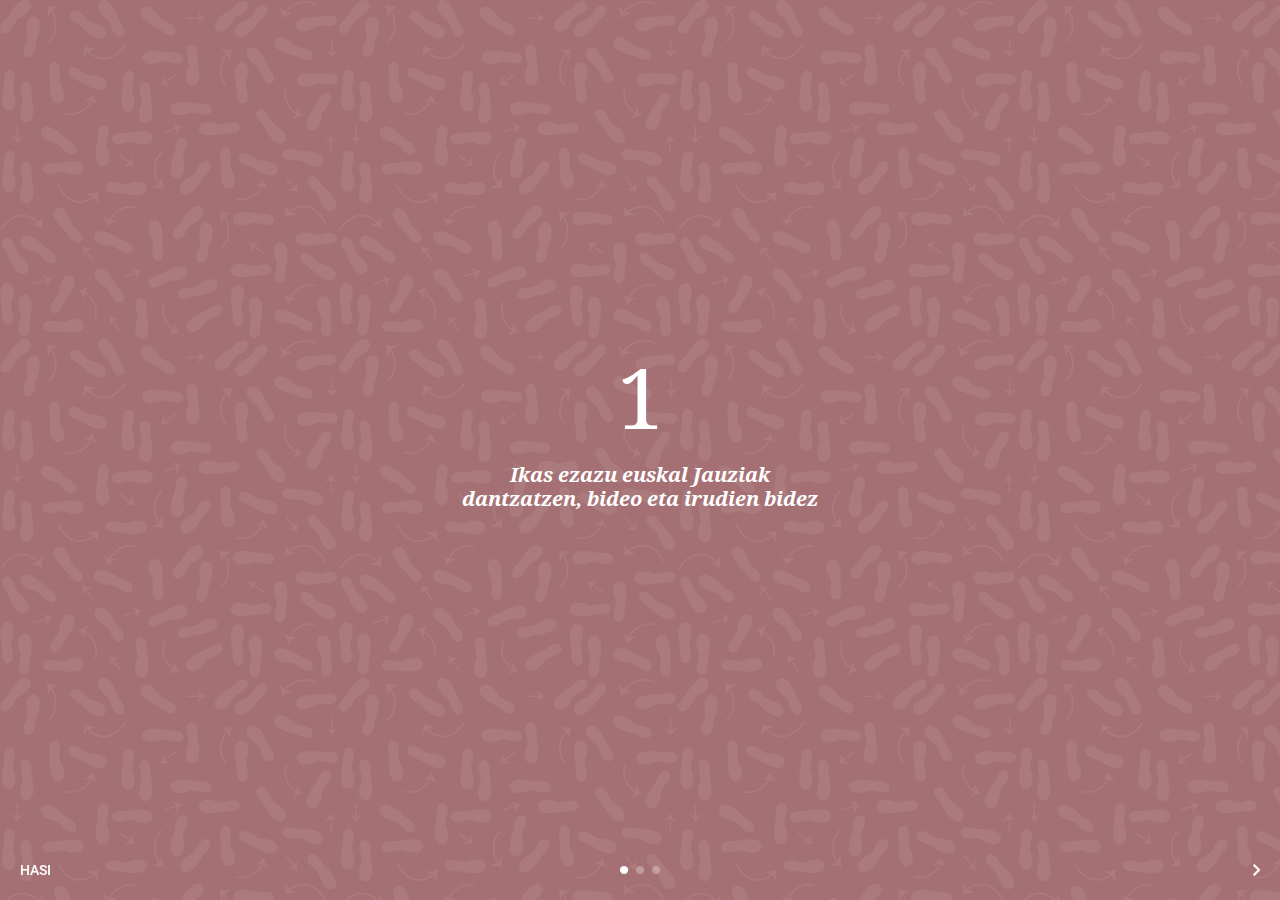
==== commit f5f12cb0: "Version 1.3" ====
--- a/www/index.html
+++ b/www/index.html
@@ -53,6 +53,19 @@
         </ion-side-menu-content>
 
       </ion-side-menus>
+
+      <!-- Google Analytics: change UA-XXXXX-X to be your site's ID --> 
+    <script>
+      (function(i,s,o,g,r,a,m){i['GoogleAnalyticsObject']=r;i[r]=i[r]||function(){
+       (i[r].q=i[r].q||[]).push(arguments)},i[r].l=1*new Date();a=s.createElement(o),
+       m=s.getElementsByTagName(o)[0];a.async=1;a.src=g;m.parentNode.insertBefore(a,m)
+       })(window,document,'script','//www.google-analytics.com/analytics.js','ga');
+
+       ga('create', 'UA-74421262-2');
+       ga('send', 'pageview');
+    </script>
+
+      
     
     <script src="js/plugins/jquery.js"></script>
     <script src="js/controllers/slider.js"></script>
--- a/www/css/ionic.app.css
+++ b/www/css/ionic.app.css
@@ -10088,11 +10088,11 @@
   color: #fff; }
 
 .bg-yellow {
-  background-color: #f9b271;
+  background-color: #ffc75b;
   color: #fff; }
 
 .bg-orange {
-  background-color: #f07f66;
+  background-color: #ffc75b;
   color: #fff; }
 
 .bg-red {
@@ -10120,10 +10120,10 @@
   background-color: transparent !important; }
 
 .yellow {
-  color: #f9b271 !important; }
+  color: #ffc75b !important; }
 
 .orange {
-  color: #f07f66 !important; }
+  color: #ffc75b !important; }
 
 .red {
   color: #df5c66 !important; }
@@ -10198,9 +10198,21 @@
   background-color: #a57073; }
   .no-visited-slider .slider-slides .slider-slide {
     text-align: center; }
+    .no-visited-slider .slider-slides .slider-slide.slide1 {
+      background-color: #a57073;
+      background-image: url(../img/bg_pasos7.png); }
+    .no-visited-slider .slider-slides .slider-slide.slide2 {
+      background-color: #739bb1;
+      background-image: url(../img/bg_pasos10.png); }
+    .no-visited-slider .slider-slides .slider-slide.slide3 {
+      background-color: #6ab2ab;
+      background-image: url(../img/bg_pasos10.png); }
     .no-visited-slider .slider-slides .slider-slide .ion-slide-content {
       position: relative;
       top: 50%;
+      max-width: 400px;
+      margin-left: auto;
+      margin-right: auto;
       transform: translateY(-50%);
       -moz-transform: translateY(-50%);
       -ms-transform: translateY(-50%);
@@ -10209,12 +10221,19 @@
       .no-visited-slider .slider-slides .slider-slide .ion-slide-content h2 {
         font-family: droid;
         font-style: italic;
-        color: #f1debd;
-        font-size: 1.4em;
-        margin: 60px 0 0;
+        font-weight: bold;
+        color: #fff;
+        font-size: 1.2em;
+        margin: 10px 0 0;
         padding: 0 10px; }
-      .no-visited-slider .slider-slides .slider-slide .ion-slide-content img {
-        height: 120px; }
+        @media screen and (min-width: 768px) {
+          .no-visited-slider .slider-slides .slider-slide .ion-slide-content h2 {
+            font-size: 1.4em;
+            margin: 30px 0 0; } }
+      .no-visited-slider .slider-slides .slider-slide .ion-slide-content .number {
+        font-size: 6em;
+        font-family: droid;
+        color: #fff; }
 
 .slider-pager {
   bottom: 26px; }
@@ -10348,8 +10367,7 @@
 .jbar {
   display: block;
   width: 100%;
-  height: 75px;
-  padding-top: 15px;
+  height: 60px;
   background-color: #739bb1;
   position: relative;
   z-index: 99;
@@ -10366,7 +10384,6 @@
   .jbar.bg-brown {
     background-color: #a57073; }
   .jbar .button {
-    margin-top: 7px;
     background-color: transparent;
     border: none;
     position: absolute;
@@ -10393,8 +10410,6 @@
         line-height: 1; }
   .jbar .title {
     position: relative;
-    font-family: droid;
-    font-style: italic;
     text-align: left;
     display: block;
     margin-top: 0;
@@ -10507,7 +10522,7 @@
       position: absolute;
       bottom: 0;
       height: 3px;
-      background-color: #f9b271;
+      background-color: #ffc75b;
       left: 0;
       transform: scale(0, 1);
       -moz-transform: scale(0, 1);
@@ -10702,9 +10717,9 @@
       border-radius: 8px;
       margin: 0 10px 0 0; }
     .jauzi .dificult.point-yellow:before, .jauzi .dificult.point-yellow:after {
-      background-color: #f9b271 !important; }
+      background-color: #b1f152 !important; }
     .jauzi .dificult.point-orange:before, .jauzi .dificult.point-orange:after {
-      background-color: #f07f66 !important; }
+      background-color: #ffc75b !important; }
     .jauzi .dificult.point-red:before, .jauzi .dificult.point-red:after {
       background-color: #df5c66 !important; }
   .jauzi .sort {
@@ -10759,24 +10774,30 @@
     color: #838383; }
   .guri-buruz-content .steps {
     background-color: #a57073;
-    padding: 40px 10px;
+    background-image: url(../img/bg_pasos7.png);
+    padding: 80px 10px 40px;
     text-align: center;
     margin-top: 20px; }
     .guri-buruz-content .steps .step {
-      margin-bottom: 40px; }
+      margin-bottom: 60px;
+      max-width: 400px;
+      margin-left: auto;
+      margin-right: auto; }
       .guri-buruz-content .steps .step:last-child {
         margin-bottom: 0; }
     .guri-buruz-content .steps h2 {
-      color: #f1debd; }
+      color: #fff; }
     .guri-buruz-content .steps h3 {
       font-size: 1.1em;
-      color: #f1debd;
+      color: #fff;
       font-family: droid;
       font-style: italic; }
     .guri-buruz-content .steps p {
       color: rgba(241, 222, 189, 0.7); }
-    .guri-buruz-content .steps img {
-      max-height: 80px; }
+    .guri-buruz-content .steps .number {
+      font-size: 5em;
+      font-family: droid;
+      color: #fff; }
   .guri-buruz-content .workoholics {
     padding: 40px 10px 80px;
     text-align: center; }
